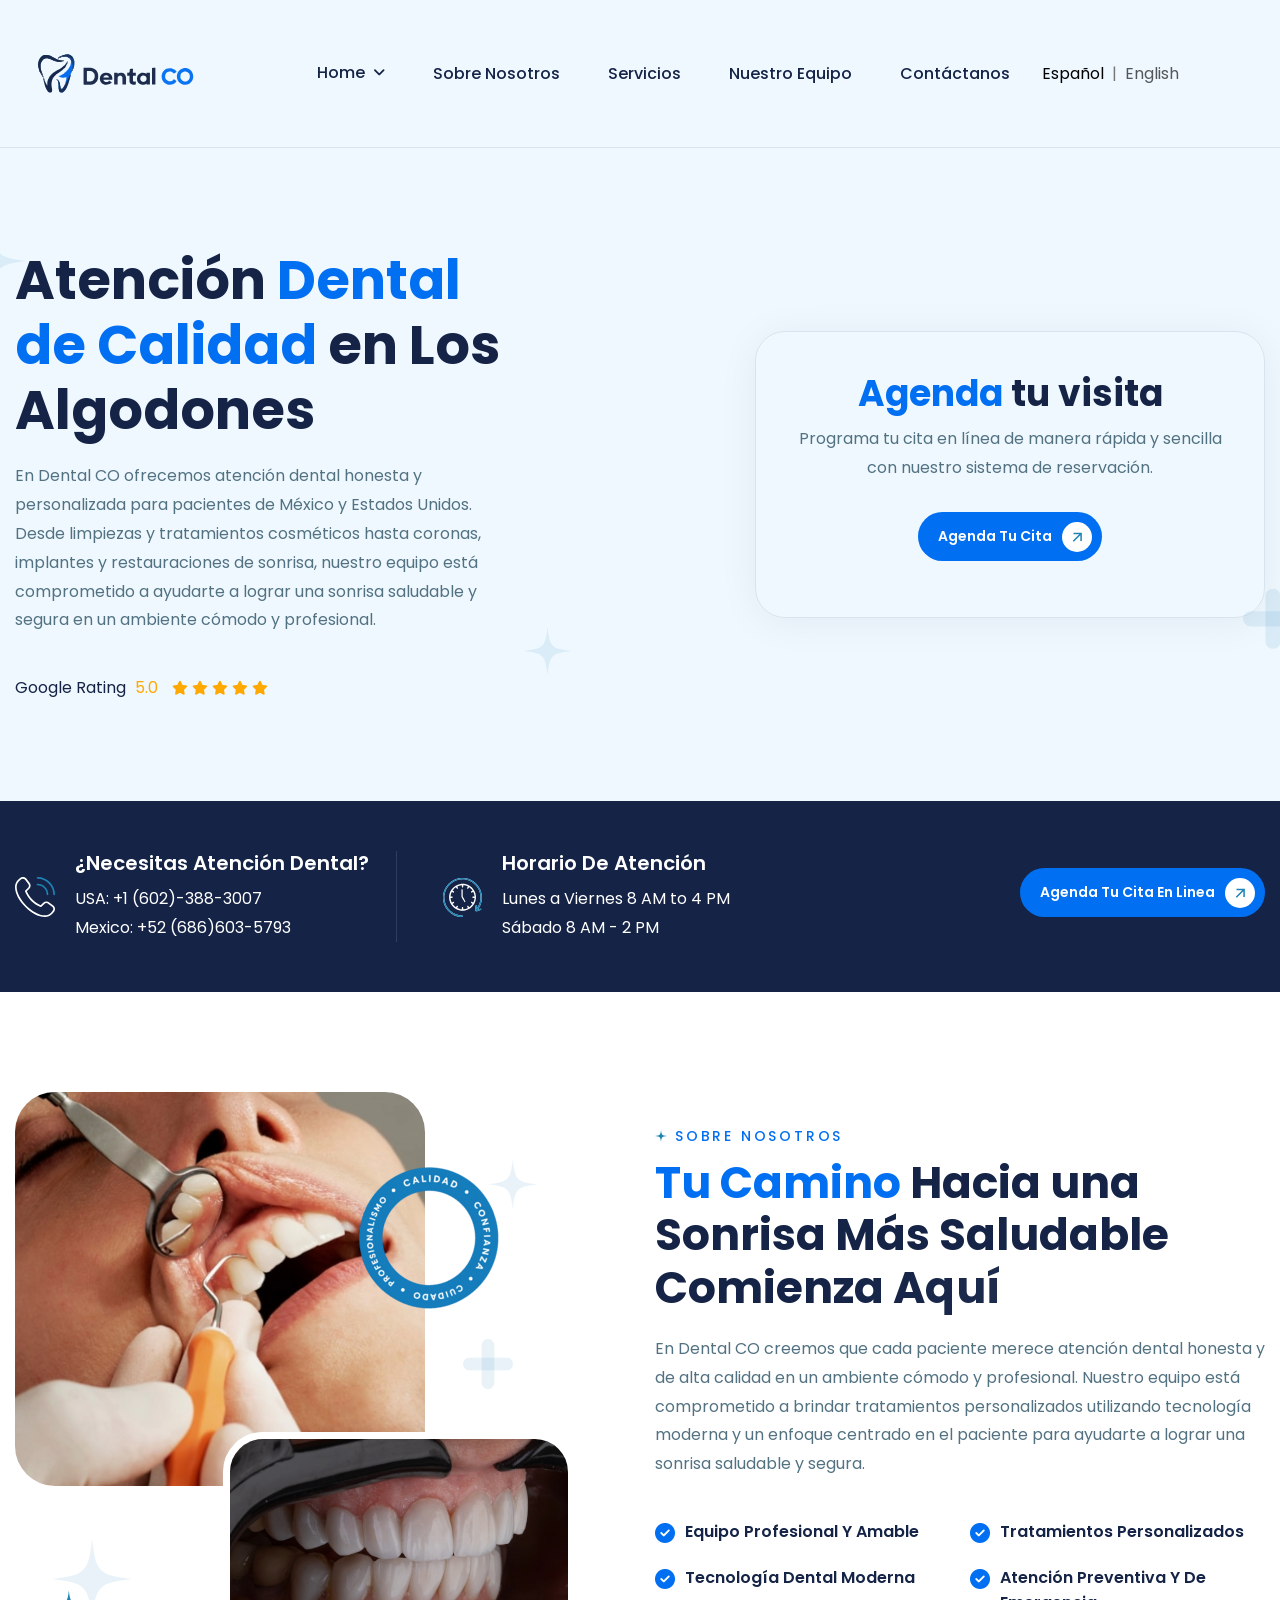
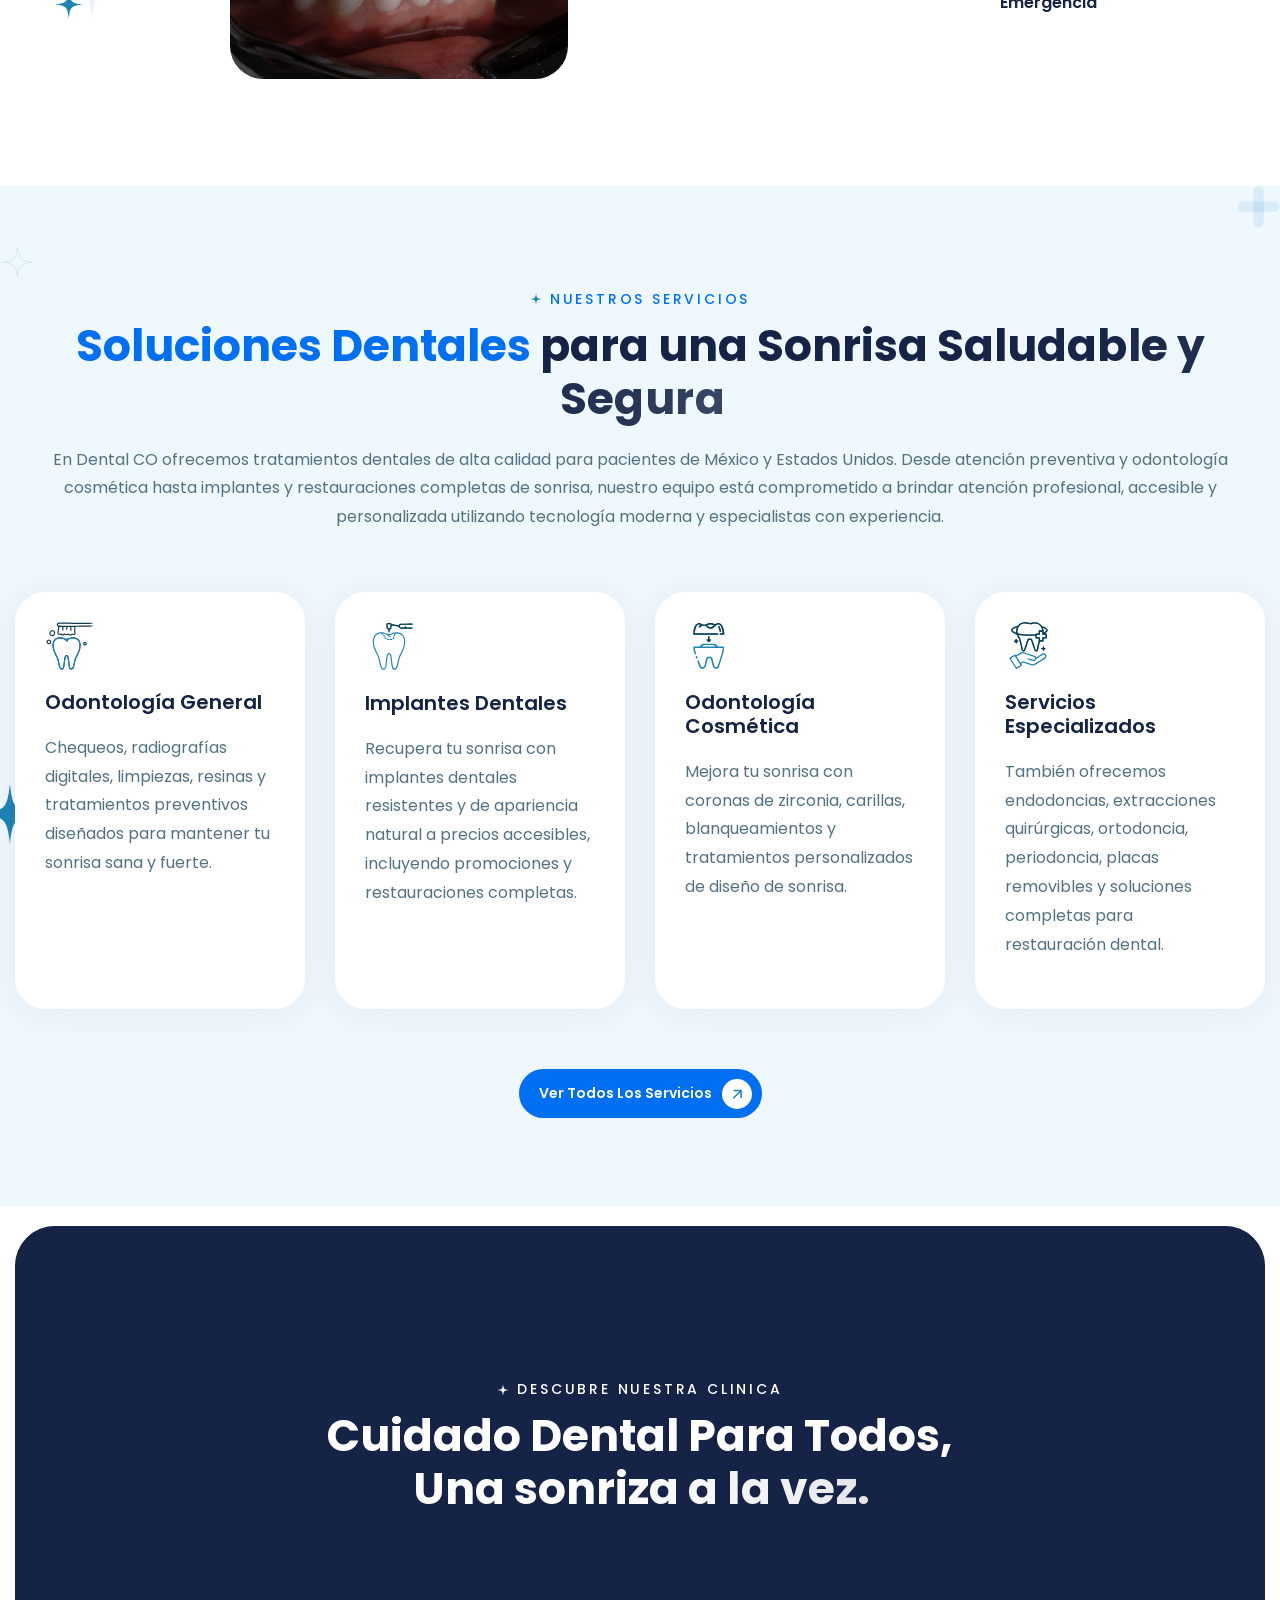
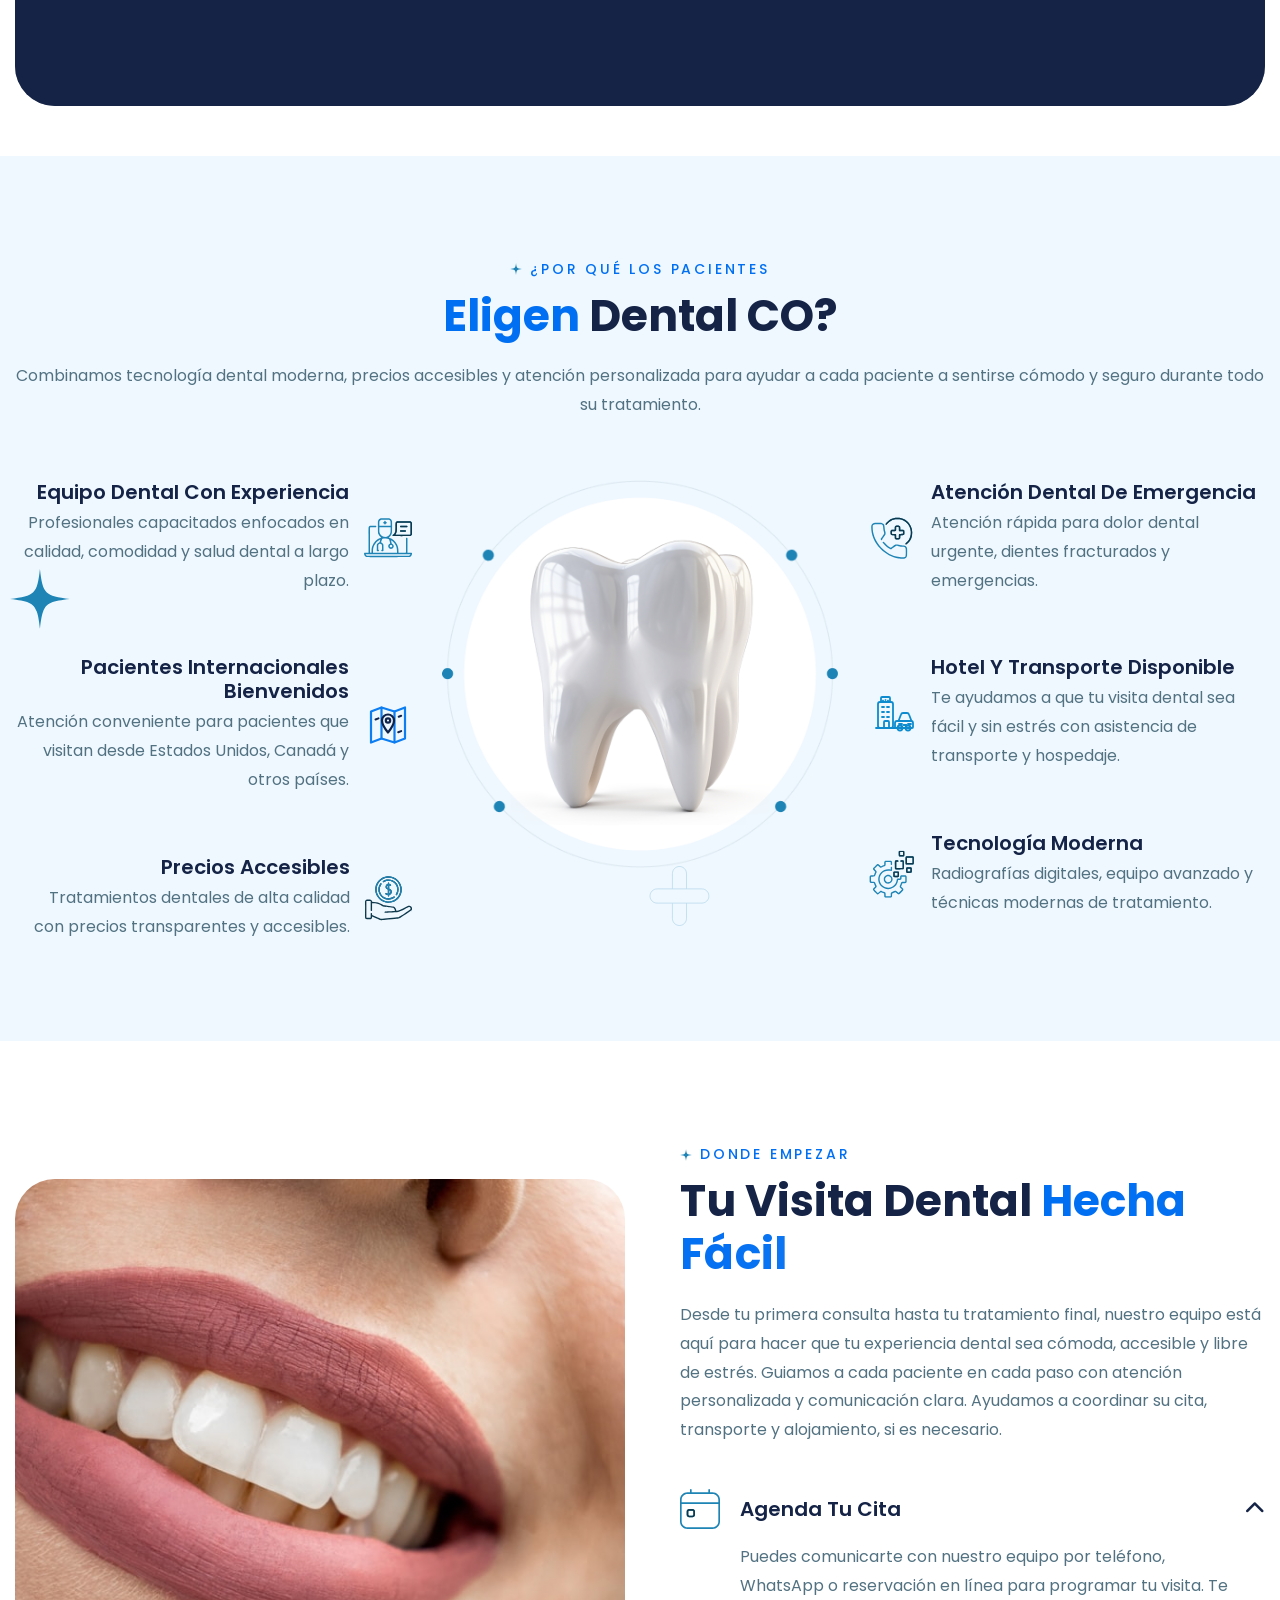
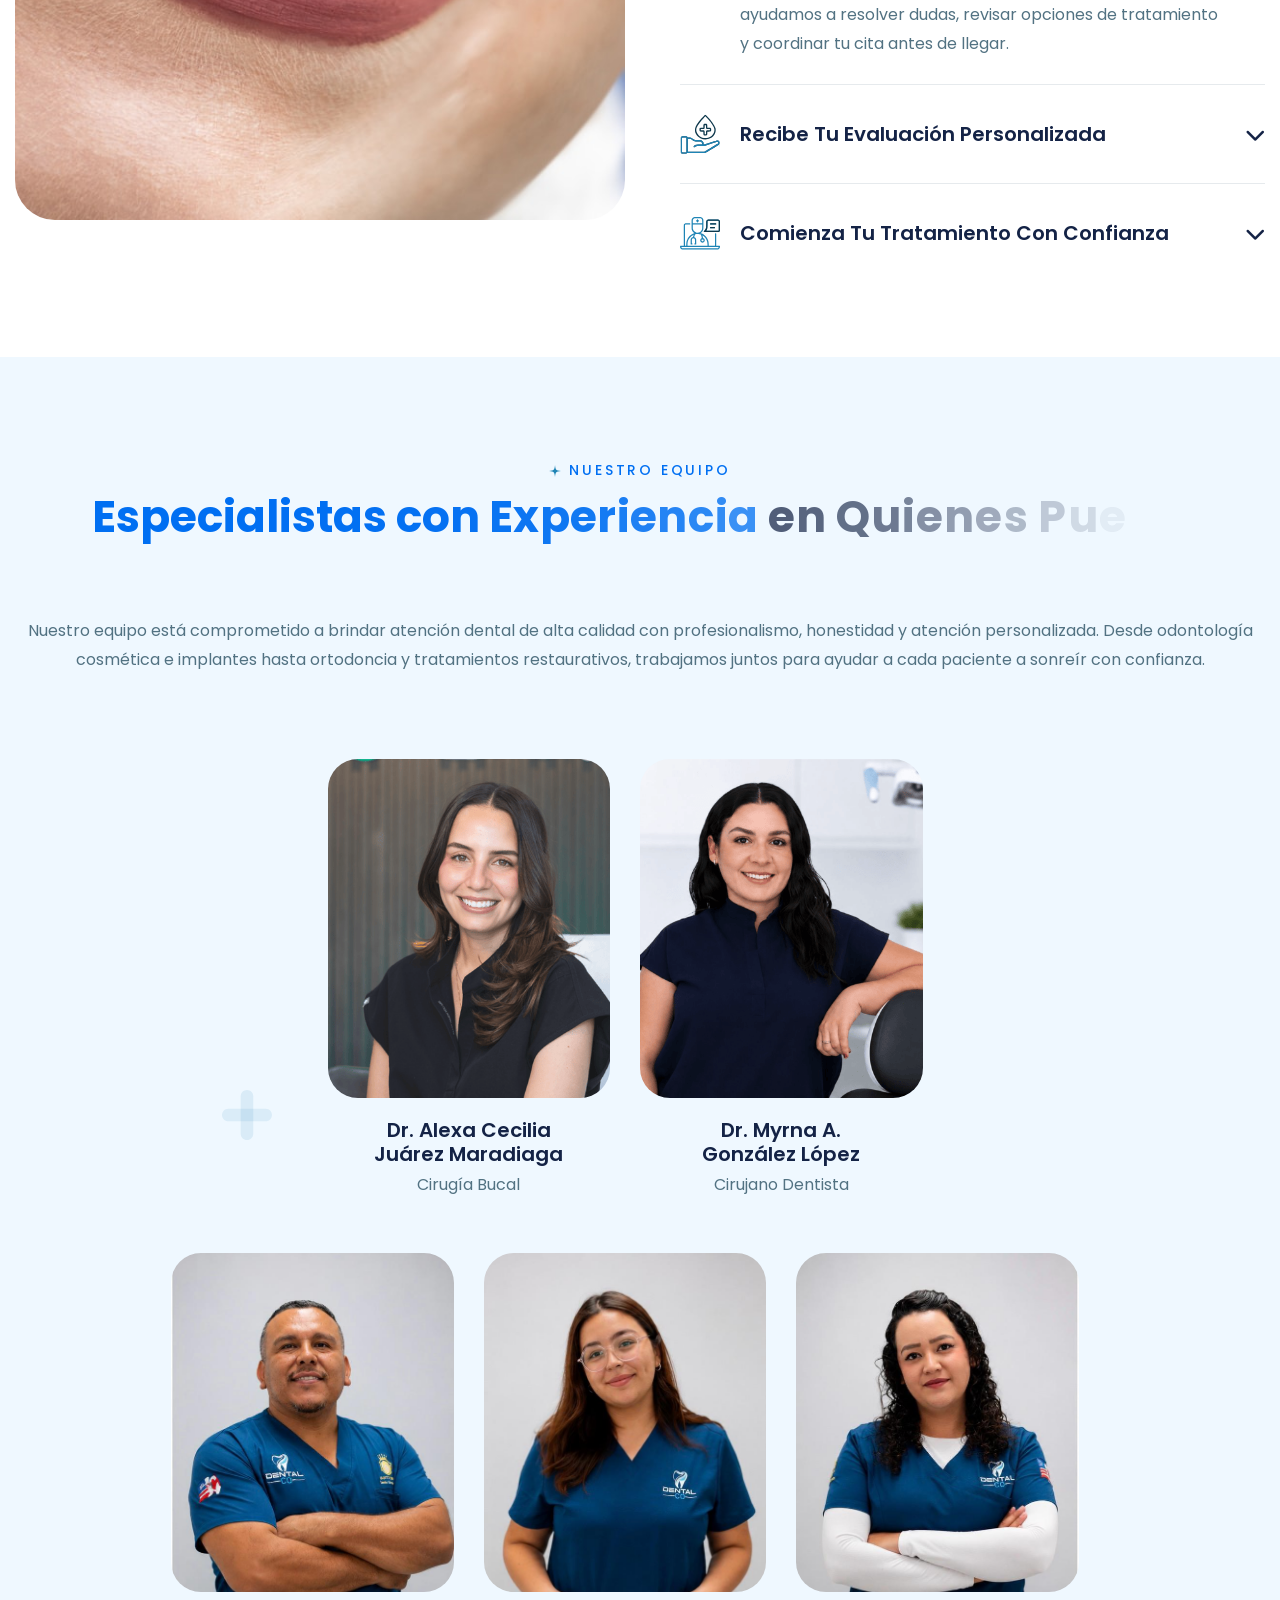
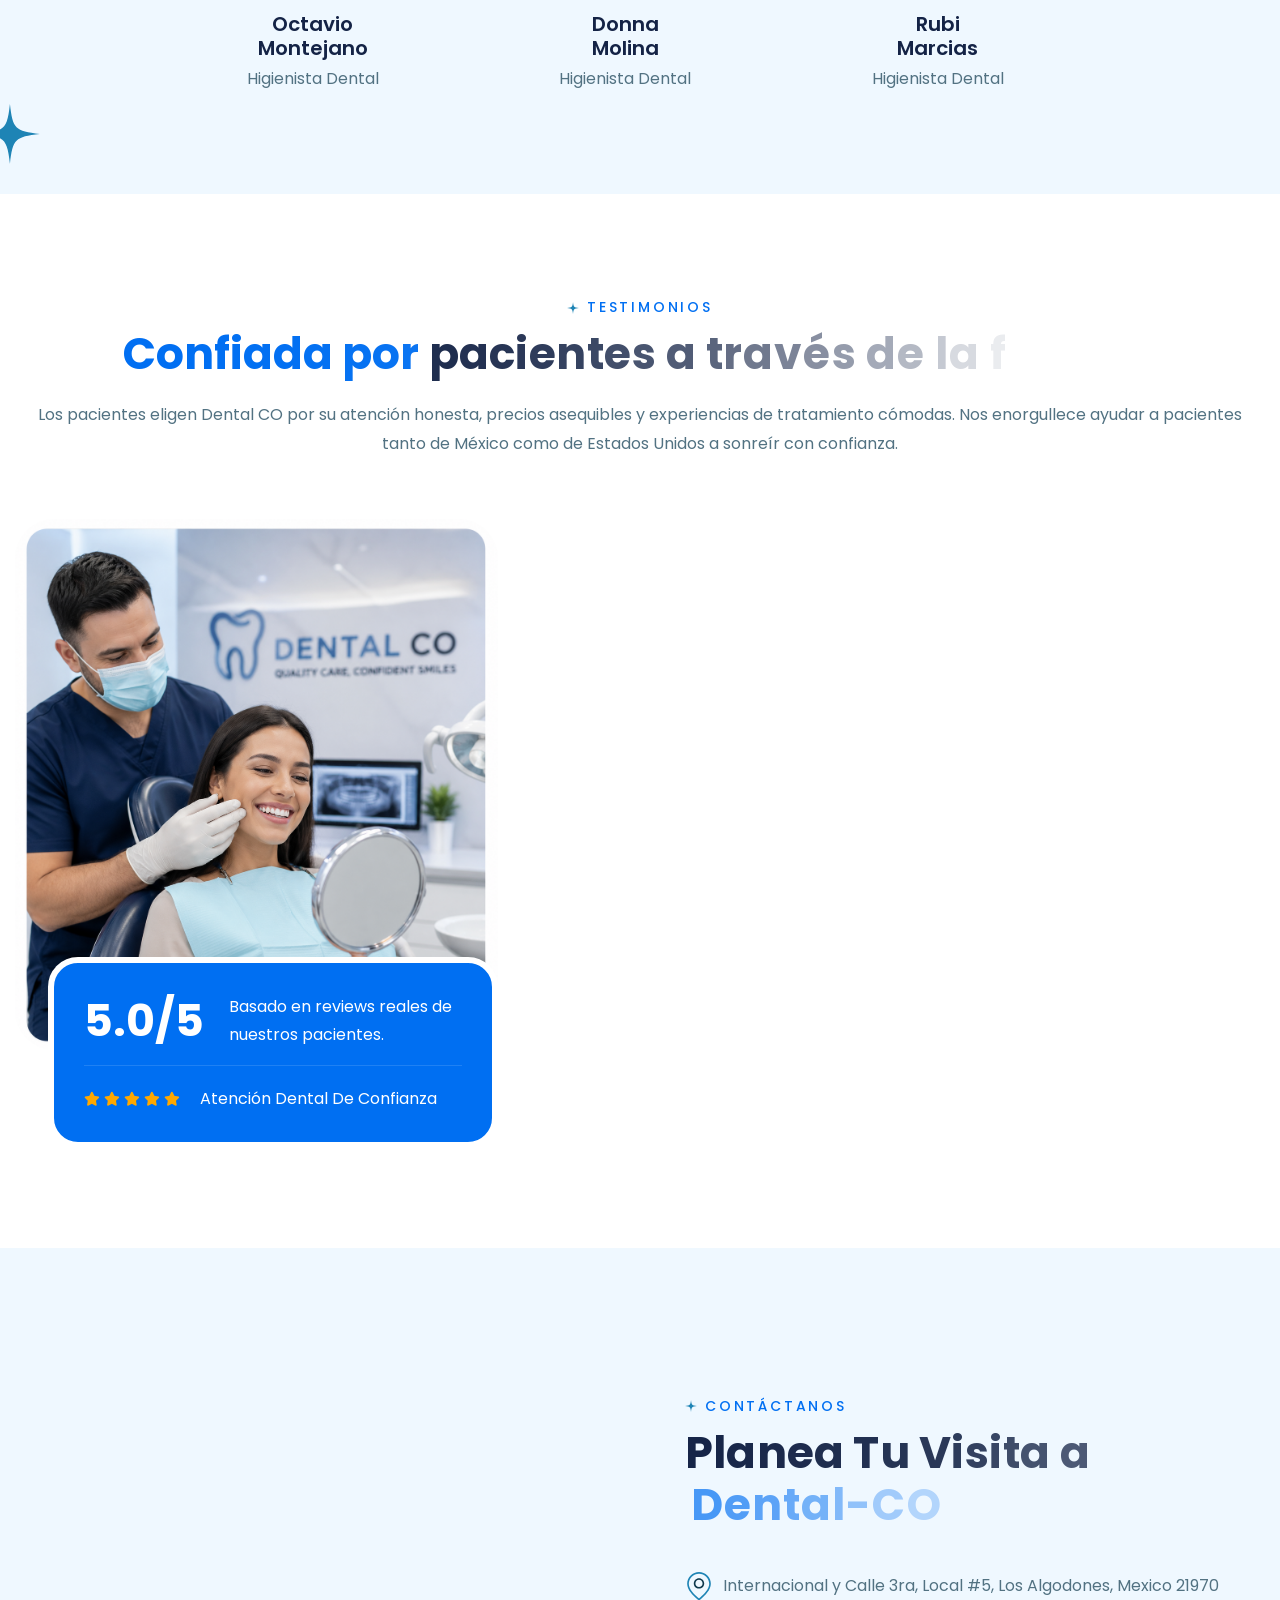
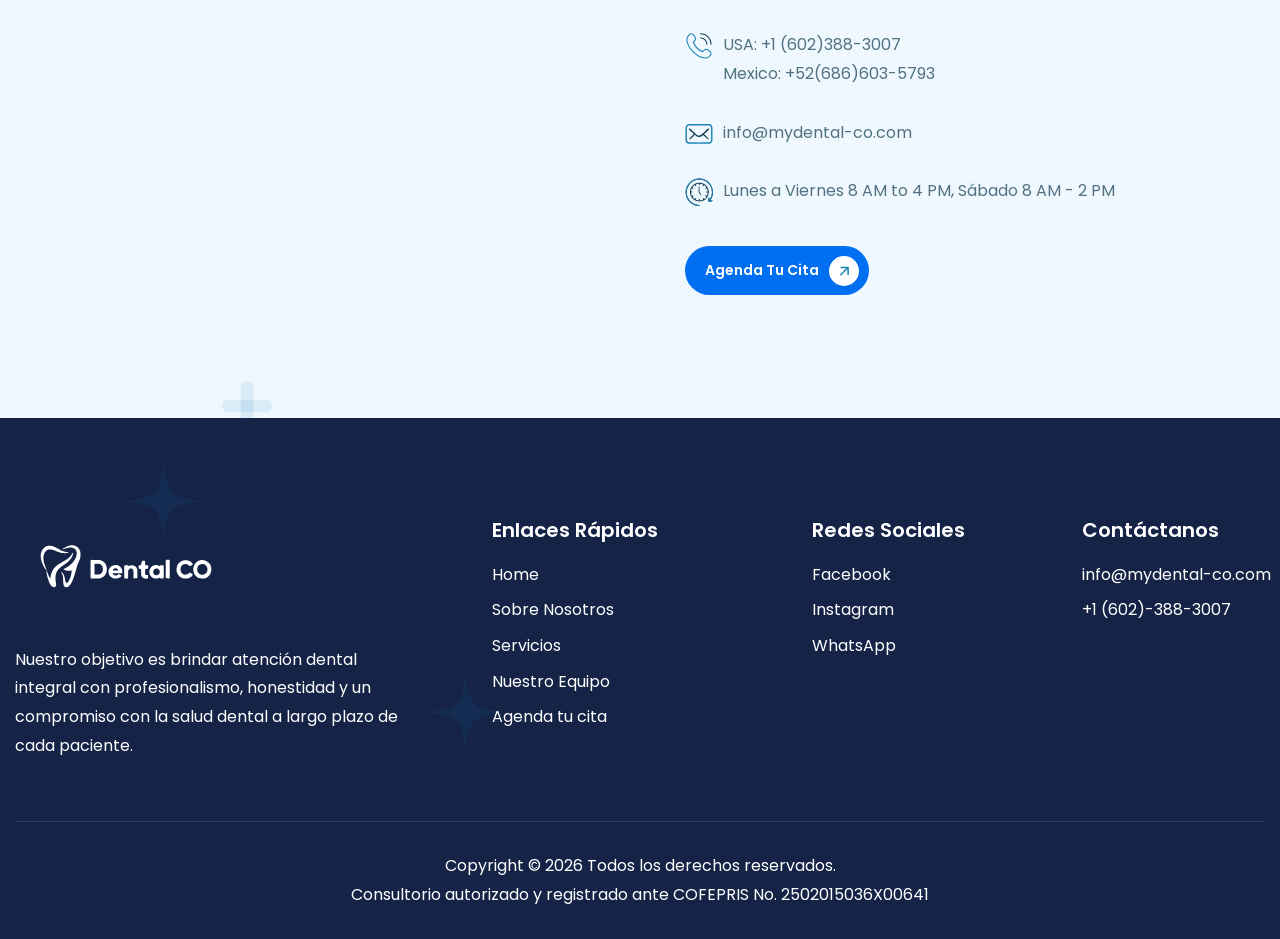
==== es/index.html @ 5fe4c1cc "update index.html update" ====
<!doctype html>
<html lang="es">
  <head>
    <!-- Meta -->
    <meta charset="utf-8" />
    <meta http-equiv="X-UA-Compatible" content="IE=edge" />
    <meta name="viewport" content="width=device-width, initial-scale=1.0" />
    <meta name="description" content="Dental Office in Los Algodones, Mexico" />
    <meta name="keywords" content="dentist, dental, los algodones" />
    <meta name="author" content="Awaiken" />
    <!-- Page Title -->
    <title>Dental-CO, Los Algodones</title>
    <!-- Favicon Icon -->
    <link rel="shortcut icon" type="image/x-icon" href="/images/favicon.png" />
    <!-- Google Fonts Css-->
    <link rel="preconnect" href="https://fonts.googleapis.com" />
    <link rel="preconnect" href="https://fonts.gstatic.com" crossorigin />
    <link
      href="https://fonts.googleapis.com/css2?family=Poppins:wght@100;200;300;400;500;600;700;800&display=swap"
      rel="stylesheet"
    />
    <!-- Bootstrap Css -->
    <link href="/css/bootstrap.min.css" rel="stylesheet" media="screen" />
    <!-- SlickNav Css -->
    <link href="/css/slicknav.min.css" rel="stylesheet" />
    <!-- Swiper Css -->
    <link rel="stylesheet" href="/css/swiper-bundle.min.css" />
    <!-- Font Awesome Icon Css-->
    <link href="/css/all.css" rel="stylesheet" media="screen" />
    <!-- Animated Css -->
    <link href="/css/animate.css" rel="stylesheet" />
    <!-- Magnific Popup Core Css File -->
    <link rel="stylesheet" href="/css/magnific-popup.css" />
    <!-- Mouse Cursor Css File -->
    <link rel="stylesheet" href="/css/mousecursor.css" />
    <!-- Main Custom Css -->
    <link href="/css/custom.css" rel="stylesheet" media="screen" />
  </head>
  <body>
    <!-- Preloader Start -->
    <div class="preloader">
      <div class="loading-container">
        <div class="loading"></div>
        <div id="loading-icon"><img src="/images/loader.svg" alt="" /></div>
      </div>
    </div>
    <!-- Preloader End -->

    <!-- Header Start -->
    <header class="main-header">
      <div class="header-sticky">
        <nav class="navbar navbar-expand-lg">
          <div class="container">
            <!-- Logo Start -->
            <a class="navbar-brand" href="./">
              <img
                src="/images/newDentalCO_logo.svg"
                alt="Logo"
                width="200"
                height="auto"
              />
            </a>
            <!-- Logo End -->

            <!-- Main Menu Start -->
            <div class="collapse navbar-collapse main-menu">
              <div class="nav-menu-wrapper">
                <ul class="navbar-nav mr-auto" id="menu">
                  <li class="nav-item submenu">
                    <a class="nav-link" href="#home">Home</a>
                  </li>
                  <li class="nav-item">
                    <a class="nav-link" href="#about">Sobre Nosotros</a>
                  </li>
                  <li class="nav-item">
                    <a class="nav-link" href="#services">Servicios</a>
                  </li>
                  <li class="nav-item">
                    <a class="nav-link" href="#team">Nuestro Equipo</a>
                  </li>
                  <li class="nav-item">
                    <a class="nav-link" href="#contact">Contáctanos</a>
                  </li>
                  <a class="nav-link lang-link active" href="../es/index.html"
                    >Español</a
                  >
                  <span class="lang-separator">|</span>
                  <a class="nav-link lang-link" href="../index.html">English</a>
                </ul>
              </div>
              <!-- Let’s Start Button End -->
            </div>

            <!-- Main Menu End -->
            <div class="navbar-toggle"></div>
          </div>
        </nav>
        <div class="responsive-menu"></div>
      </div>
    </header>
    <!-- Header End -->

    <!-- Hero Section Start -->
    <div id="home" class="hero hero-book-appointment">
      <div class="container">
        <div class="row align-items-center">
          <div class="col-lg-6">
            <!-- Hero Content Start -->
            <div class="hero-content">
              <!-- Section Title Start -->
              <div class="section-title">
                <h1 class="text-anime-style-2" data-cursor="-opaque">
                  Atención <span>Dental de Calidad</span> en Los Algodones
                </h1>
                <p class="wow fadeInUp" data-wow-delay="0.25s">
                  En Dental CO ofrecemos atención dental honesta y personalizada
                  para pacientes de México y Estados Unidos. Desde limpiezas y
                  tratamientos cosméticos hasta coronas, implantes y
                  restauraciones de sonrisa, nuestro equipo está comprometido a
                  ayudarte a lograr una sonrisa saludable y segura en un
                  ambiente cómodo y profesional.
                </p>
              </div>
              <!-- Section Title End -->

              <!-- Hero Content Body Start -->
              <!-- <div class="hero-content-body wow fadeInUp" data-wow-delay="0.5s">
                            <a href="#" class="btn-default">make an appointment</a>
                        </div> -->
              <!-- Hero Content Body End -->

              <!-- Google Rating Start -->
              <div class="google-rating wow fadeInUp" data-wow-delay="0.75s">
                <ul>
                  <li>Google Rating <span>5.0</span></li>
                  <li>
                    <i class="fa-solid fa-star"></i>
                    <i class="fa-solid fa-star"></i>
                    <i class="fa-solid fa-star"></i>
                    <i class="fa-solid fa-star"></i>
                    <i class="fa-solid fa-star"></i>
                  </li>
                  <li></li>
                </ul>
              </div>
              <!-- Google Rating End -->
            </div>
            <!-- Hero Content End -->
          </div>

          <div class="col-lg-6">
            <div class="appointment-form">
              <div class="hero-appointment-form-title">
                <h2 class="text-anime-style-2">
                  <span>Agenda</span> tu visita
                </h2>
                <p class="wow fadeInUp">
                  Programa tu cita en línea de manera rápida y sencilla con
                  nuestro sistema de reservación.
                </p>
              </div>
              <!-- Form Start -->
              <form
                id="appointmentForm"
                action="#"
                method="POST"
                data-toggle="validator"
              >
                <div class="row">
                  <div class="col-md-12 form-group">
                    <a
                      href="https://app.acuityscheduling.com/schedule.php?owner=39340292"
                      target="_blank"
                      class="btn-default"
                    >
                      Agenda tu cita
                    </a>
                    <div id="msgSubmit" class="h3 hidden"></div>
                  </div>
                </div>
              </form>
              <!-- Form End -->
            </div>
          </div>
        </div>
      </div>
    </div>
    <!-- Hero Section End -->

    <!-- Call To Action Start -->
    <div class="cta-box">
      <div class="container">
        <div class="row align-items-center">
          <div class="col-lg-4 col-md-6 col-12">
            <!-- Cta Box Item Start -->
            <div class="cta-box-item wow fadeInUp">
              <div class="icon-box">
                <img src="/images/icon-cta-phone.svg" alt="" />
              </div>
              <div class="cta-box-content">
                <h3>¿Necesitas Atención Dental?</h3>
                <p>USA: +1 (602)-388-3007</p>
                <p>Mexico: +52 (686)603-5793</p>
              </div>
            </div>
          </div>
          <!-- Cta Box Item End -->

          <!-- Cta Box Item Start -->
          <div class="col-lg-4 col-md-6 col-12">
            <div class="cta-box-item wow fadeInUp" data-wow-delay="0.25s">
              <div class="icon-box">
                <img src="/images/icon-cta-time.svg" alt="" />
              </div>
              <div class="cta-box-content">
                <h3>Horario de Atención</h3>
                <p>Lunes a Viernes 8 AM to 4 PM</p>
                <p>Sábado 8 AM - 2 PM</p>
              </div>
            </div>
          </div>
          <!-- Cta Box Item End -->

          <div class="col-lg-4 col-md-12 col-12">
            <!-- Cta Box Btn Start -->
            <div class="cta-box-btn wow fadeInUp" data-wow-delay="0.5s">
              <a
                href="https://app.acuityscheduling.com/schedule.php?owner=39340292"
                target="_blank"
                class="btn-default btn-highlighted"
                >Agenda tu cita en linea</a
              >
            </div>
            <!-- Cta Box Btn End -->
          </div>
        </div>
      </div>
    </div>
    <!-- Call To Action End -->

    <!-- About Us Section Start -->
    <div id="about" class="about-us">
      <div class="container">
        <div class="row align-items-center">
          <div class="col-lg-6">
            <!-- About Image Start -->
            <div class="about-image">
              <div class="about-img-1">
                <figure class="image-anime reveal">
                  <img src="/images/new_img/2.jpg" alt="" />
                </figure>
              </div>

              <div class="about-img-2">
                <figure class="image-anime reveal">
                  <img src="/images/new_img/1.jpg" alt="" />
                </figure>
              </div>

              <!-- About Experience Circle Start -->
              <div class="about-experience">
                <figure>
                  <img src="/images/circle_spanish.png" alt="" />
                </figure>
              </div>
              <!-- About Experience Circle End -->
            </div>
            <!-- About Image End -->
          </div>

          <div class="col-lg-6">
            <!-- About Content Start -->
            <div class="about-content">
              <!-- Section Title Start -->
              <div class="section-title">
                <h3 class="wow fadeInUp">Sobre Nosotros</h3>
                <h2 class="text-anime-style-2" data-cursor="-opaque">
                  <span>Tu Camino</span> Hacia una Sonrisa Más Saludable
                  Comienza Aquí
                </h2>
                <p class="wow fadeInUp" data-wow-delay="0.25s">
                  En Dental CO creemos que cada paciente merece atención dental
                  honesta y de alta calidad en un ambiente cómodo y profesional.
                  Nuestro equipo está comprometido a brindar tratamientos
                  personalizados utilizando tecnología moderna y un enfoque
                  centrado en el paciente para ayudarte a lograr una sonrisa
                  saludable y segura.
                </p>
              </div>
              <!-- Section Title End -->

              <!-- About Us Body Start -->
              <div class="about-us-body wow fadeInUp" data-wow-delay="0.5s">
                <ul>
                  <li>Equipo Profesional y Amable</li>
                  <li>Tratamientos Personalizados</li>
                  <li>Tecnología Dental Moderna</li>
                  <li>Atención Preventiva y de Emergencia</li>
                </ul>
              </div>
              <!-- About Us Body End -->

              <!-- About Us Footer Start -->
              <!-- <div class="about-us-footer wow fadeInUp" data-wow-delay="0.75s">
                <a href="#" class="btn-default">read more about us</a>
              </div> -->
              <!-- About Us Footer End -->
            </div>
            <!-- About Content End -->
          </div>
        </div>
      </div>
    </div>
    <!-- About Us Section End -->

    <!-- Our Serviceds Section Start -->
    <div id="services" class="our-services">
      <div class="container">
        <div class="row section-row">
          <div class="col-lg-12">
            <!-- Section Title Start -->
            <div class="section-title">
              <h3 class="wow fadeInUp">Nuestros Servicios</h3>
              <h2 class="text-anime-style-2" data-cursor="-opaque">
                <span>Soluciones Dentales</span> para una Sonrisa Saludable y
                Segura
              </h2>
              <p class="wow fadeInUp" data-wow-delay="0.25s">
                En Dental CO ofrecemos tratamientos dentales de alta calidad
                para pacientes de México y Estados Unidos. Desde atención
                preventiva y odontología cosmética hasta implantes y
                restauraciones completas de sonrisa, nuestro equipo está
                comprometido a brindar atención profesional, accesible y
                personalizada utilizando tecnología moderna y especialistas con
                experiencia.
              </p>
            </div>
            <!-- Section Title End -->
          </div>
        </div>

        <div class="row">
          <div class="col-lg-3 col-md-6">
            <!-- Service Item Start -->
            <div class="service-item wow fadeInUp">
              <div class="icon-box">
                <div class="img">
                  <img src="/images/icon-services-1.svg" alt="" />
                </div>
              </div>
              <div class="service-body">
                <h3>Odontología General</h3>
                <p>
                  Chequeos, radiografías digitales, limpiezas, resinas y
                  tratamientos preventivos diseñados para mantener tu sonrisa
                  sana y fuerte.
                </p>
              </div>
            </div>
            <!-- Service Item End -->
          </div>

          <div class="col-lg-3 col-md-6">
            <!-- Service Item Start -->
            <div class="service-item wow fadeInUp" data-wow-delay="0.25s">
              <div class="icon-box">
                <div class="img">
                  <img src="/images/icon-services-2.svg" alt="" />
                </div>
              </div>
              <div class="service-body">
                <h3>Implantes Dentales</h3>
                <p>
                  Recupera tu sonrisa con implantes dentales resistentes y de
                  apariencia natural a precios accesibles, incluyendo
                  promociones y restauraciones completas.
                </p>
              </div>
            </div>
            <!-- Service Item End -->
          </div>

          <div class="col-lg-3 col-md-6">
            <!-- Service Item Start -->
            <div class="service-item wow fadeInUp" data-wow-delay="0.5s">
              <div class="icon-box">
                <div class="img">
                  <img src="/images/icon-services-3.svg" alt="" />
                </div>
              </div>
              <div class="service-body">
                <h3>Odontología Cosmética</h3>
                <p>
                  Mejora tu sonrisa con coronas de zirconia, carillas,
                  blanqueamientos y tratamientos personalizados de diseño de
                  sonrisa.
                </p>
              </div>
            </div>
            <!-- Service Item End -->
          </div>

          <div class="col-lg-3 col-md-6">
            <!-- Service Item Start -->
            <div class="service-item wow fadeInUp" data-wow-delay="0.75s">
              <div class="icon-box">
                <div class="img">
                  <img src="/images/icon-services-4.svg" alt="" />
                </div>
              </div>
              <div class="service-body">
                <h3>Servicios Especializados</h3>
                <p>
                  También ofrecemos endodoncias, extracciones quirúrgicas,
                  ortodoncia, periodoncia, placas removibles y soluciones
                  completas para restauración dental.
                </p>
              </div>
            </div>
            <!-- Service Item End -->
          </div>

          <div class="col-lg-12">
            <!-- Service Box Footer Start -->
            <!-- Service Box Footer Start -->
            <div class="services-box-footer wow fadeInUp" data-wow-delay="1s">
              <a href="#promoModal" id="openPromoModal" class="btn-default">
                Ver Todos Los Servicios
              </a>
            </div>
            <!-- Service Box Footer End -->
          </div>
        </div>
      </div>

      <!-- Intro Clinic Video Section Start -->
      <div class="intro-clinic-video">
        <div class="container-fluid">
          <div class="row">
            <div class="col-lg-12">
              <!-- Visit Clinic Start -->
              <div class="visit-clinic parallaxie">
                <!-- Visit Clinic Content Start -->
                <div class="visit-clinic-content">
                  <!-- Section Title Start -->
                  <div class="section-title">
                    <h3 class="wow fadeInUp">Descubre nuestra clinica</h3>
                    <h2 class="text-anime-style-2" data-cursor="-opaque">
                      Cuidado Dental Para Todos, <br />
                      Una sonriza a la vez.
                    </h2>
                  </div>
                  <!-- Section Title End -->

                  <!-- Visit Clinic Btn Start -->
                  <!-- <div
                    class="visit-clinic-btn wow fadeInUp"
                    data-wow-delay="0.25s"
                    data-cursor-text="Play"
                  >
                    <a href="#" class="popup-video play-btn"
                      >Reproducir video</a
                    >
                  </div> -->
                  <!-- Visit Clinic Btn End -->
                </div>
                <!-- Visit Clinic Content End -->
              </div>
              <!-- Visit Clinic End -->
            </div>
          </div>
        </div>
      </div>
      <!-- Icon Start Image Start -->
      <div class="icon-star-image">
        <img src="/images/icon-star.svg" alt="" />
      </div>
      <!-- Icon Start Image End -->
    </div>
    <!-- Our Serviceds Section End -->

    <!-- Why Choose Us Section Start -->
    <div class="why-choose-us">
      <div class="container">
        <div class="row section-row">
          <div class="col-lg-12">
            <!-- Section Title Start -->
            <div class="section-title">
              <h3 class="wow fadeInUp">¿Por qué los pacientes</h3>
              <h2 class="text-anime-style-2" data-cursor="-opaque">
                <span>Eligen</span> Dental CO?
              </h2>
              <p class="wow fadeInUp" data-wow-delay="0.25s">
                Combinamos tecnología dental moderna, precios accesibles y
                atención personalizada para ayudar a cada paciente a sentirse
                cómodo y seguro durante todo su tratamiento.
              </p>
            </div>
            <!-- Section Title End -->
          </div>
        </div>

        <div class="row">
          <div class="col-lg-4 col-md-6 order-1">
            <!-- Why Choose Box Start -->
            <div class="why-choose-box-1">
              <!-- Why Choose Item Start -->
              <div class="why-choose-item wow fadeInUp">
                <!-- Icon Box Start -->
                <div class="icon-box">
                  <img src="/images/icon-why-us-1.svg" alt="" />
                </div>
                <!-- Icon Box End -->

                <!-- Why Choose Content Start -->
                <div class="why-choose-content">
                  <h3>Equipo Dental con Experiencia</h3>
                  <p>
                    Profesionales capacitados enfocados en calidad, comodidad y
                    salud dental a largo plazo.
                  </p>
                </div>
                <!-- Why Choose Content End -->
              </div>
              <!-- Why Choose Item End -->

              <!-- Why Choose Item Start -->
              <div class="why-choose-item wow fadeInUp" data-wow-delay="0.25s">
                <!-- Icon Box Start -->
                <div class="icon-box">
                  <img src="/images/icon-international-map.svg" alt="" />
                </div>
                <!-- Icon Box End -->

                <!-- Why Choose Content Start -->
                <div class="why-choose-content">
                  <h3>Pacientes Internacionales Bienvenidos</h3>
                  <p>
                    Atención conveniente para pacientes que visitan desde
                    Estados Unidos, Canadá y otros países.
                  </p>
                </div>
                <!-- Why Choose Content End -->
              </div>
              <!-- Why Choose Item End -->

              <!-- Why Choose Item Start -->
              <div class="why-choose-item wow fadeInUp" data-wow-delay="0.5s">
                <!-- Icon Box Start -->
                <div class="icon-box">
                  <img src="/images/icon-why-us-3.svg" alt="" />
                </div>
                <!-- Icon Box End -->

                <!-- Why Choose Content Start -->
                <div class="why-choose-content">
                  <h3>Precios Accesibles</h3>
                  <p>
                    Tratamientos dentales de alta calidad con precios
                    transparentes y accesibles.
                  </p>
                </div>
                <!-- Why Choose Content End -->
              </div>
              <!-- Why Choose Item End -->
            </div>
            <!-- Why Choose Box Start -->
          </div>

          <div class="col-lg-4 order-lg-1 order-md-2 order-1">
            <!-- Why Choose Image Start -->
            <div class="why-choose-image wow fadeInUp">
              <figure>
                <img src="/images/why-choose-us-img.png" alt="" />
              </figure>
            </div>
            <!-- Why Choose Image End -->
          </div>

          <div class="col-lg-4 col-md-6 order-lg-2 order-md-1 order-2">
            <!-- Why Choose Box Start -->
            <div class="why-choose-box-2">
              <!-- Why Choose Item Start -->
              <div class="why-choose-item wow fadeInUp">
                <!-- Icon Box Start -->
                <div class="icon-box">
                  <img src="/images/icon-why-us-4.svg" alt="" />
                </div>
                <!-- Icon Box End -->

                <!-- Why Choose Content Start -->
                <div class="why-choose-content">
                  <h3>Atención Dental de Emergencia</h3>
                  <p>
                    Atención rápida para dolor dental urgente, dientes
                    fracturados y emergencias.
                  </p>
                </div>
                <!-- Why Choose Content End -->
              </div>
              <!-- Why Choose Item End -->

              <!-- Why Choose Item Start -->
              <div class="why-choose-item wow fadeInUp" data-wow-delay="0.25s">
                <!-- Icon Box Start -->
                <div class="icon-box">
                  <img
                    src="/images/icon-hotel-transportation-48-fixed.svg"
                    alt=""
                  />
                </div>
                <!-- Icon Box End -->

                <!-- Why Choose Content Start -->
                <div class="why-choose-content">
                  <h3>Hotel y Transporte Disponible</h3>
                  <p>
                    Te ayudamos a que tu visita dental sea fácil y sin estrés
                    con asistencia de transporte y hospedaje.
                  </p>
                </div>
                <!-- Why Choose Content End -->
              </div>
              <!-- Why Choose Item End -->

              <!-- Why Choose Item Start -->
              <div class="why-choose-item wow fadeInUp" data-wow-delay="0.5s">
                <!-- Icon Box Start -->
                <div class="icon-box">
                  <img src="/images/icon-why-us-6.svg" alt="" />
                </div>
                <!-- Icon Box End -->

                <!-- Why Choose Content Start -->
                <div class="why-choose-content">
                  <h3>Tecnología Moderna</h3>
                  <p>
                    Radiografías digitales, equipo avanzado y técnicas modernas
                    de tratamiento.
                  </p>
                </div>
                <!-- Why Choose Content End -->
              </div>
              <!-- Why Choose Item End -->
            </div>
            <!-- Why Choose Box Start -->
          </div>
        </div>
      </div>
      <!-- Icon Start Image Start -->
      <div class="icon-star-image">
        <img src="/images/icon-star.svg" alt="" />
      </div>
      <!-- Icon Start Image End -->
    </div>
    <!-- Why Choose Us Section End -->

    <!-- How It Work Start -->
    <div class="how-it-work">
      <div class="container">
        <div class="row align-items-center">
          <div class="col-lg-6">
            <!-- How It Work Image Start -->
            <div class="how-it-work-img">
              <figure class="reveal image-anime">
                <img src="/images/new_img/3.jpg" alt="" />
              </figure>
            </div>
            <!-- How It Work Image End -->
          </div>

          <div class="col-lg-6">
            <div class="how-it-work-content">
              <!-- Section Title Start -->
              <div class="section-title">
                <h3 class="wow fadeInUp">Donde Empezar</h3>
                <h2 class="text-anime-style-2" data-cursor="-opaque">
                  Tu Visita Dental<span> Hecha Fácil</span>
                </h2>
                <p class="wow fadeInUp" data-wow-delay="0.25s">
                  Desde tu primera consulta hasta tu tratamiento final, nuestro
                  equipo está aquí para hacer que tu experiencia dental sea
                  cómoda, accesible y libre de estrés. Guiamos a cada paciente
                  en cada paso con atención personalizada y comunicación clara.
                  Ayudamos a coordinar su cita, transporte y alojamiento, si es
                  necesario.
                </p>
              </div>
              <!-- Section Title End -->

              <!-- How Work Accordion Start -->

              <!-- FAQ Accordion Start -->
              <div class="faq-accordion how-work-accordion" id="accordion">
                <!-- FAQ Item Start -->
                <div class="accordion-item wow fadeInUp">
                  <div class="icon-box">
                    <img src="/images/icon-how-it-work-1.svg" alt="" />
                  </div>
                  <h2 class="accordion-header" id="heading1">
                    <button
                      class="accordion-button"
                      type="button"
                      data-bs-toggle="collapse"
                      data-bs-target="#collapse1"
                      aria-expanded="true"
                      aria-controls="collapse1"
                    >
                      Agenda Tu Cita
                    </button>
                  </h2>
                  <div
                    id="collapse1"
                    class="accordion-collapse collapse show"
                    aria-labelledby="heading1"
                    data-bs-parent="#accordion"
                  >
                    <div class="accordion-body">
                      <p>
                        Puedes comunicarte con nuestro equipo por teléfono,
                        WhatsApp o reservación en línea para programar tu
                        visita. Te ayudamos a resolver dudas, revisar opciones
                        de tratamiento y coordinar tu cita antes de llegar.
                      </p>
                    </div>
                  </div>
                </div>
                <!-- FAQ Item End -->

                <!-- FAQ Item Start -->
                <div class="accordion-item wow fadeInUp" data-wow-delay="0.25s">
                  <div class="icon-box">
                    <img src="/images/icon-how-it-work-2.svg" alt="" />
                  </div>
                  <h2 class="accordion-header" id="heading2">
                    <button
                      class="accordion-button collapsed"
                      type="button"
                      data-bs-toggle="collapse"
                      data-bs-target="#collapse2"
                      aria-expanded="false"
                      aria-controls="collapse2"
                    >
                      Recibe Tu Evaluación Personalizada
                    </button>
                  </h2>
                  <div
                    id="collapse2"
                    class="accordion-collapse collapse"
                    aria-labelledby="heading2"
                    data-bs-parent="#accordion"
                  >
                    <div class="accordion-body">
                      <p>
                        Durante tu visita, nuestros especialistas realizan una
                        evaluación completa utilizando radiografías digitales y
                        tecnología moderna para crear un plan de tratamiento
                        personalizado según tus necesidades.
                      </p>
                    </div>
                  </div>
                </div>
                <!-- FAQ Item End -->

                <!-- FAQ Item Start -->
                <div class="accordion-item wow fadeInUp" data-wow-delay="0.5s">
                  <div class="icon-box">
                    <img src="/images/icon-how-it-work-3.svg" alt="" />
                  </div>
                  <h2 class="accordion-header" id="heading3">
                    <button
                      class="accordion-button collapsed"
                      type="button"
                      data-bs-toggle="collapse"
                      data-bs-target="#collapse3"
                      aria-expanded="false"
                      aria-controls="collapse3"
                    >
                      Comienza Tu Tratamiento con Confianza
                    </button>
                  </h2>
                  <div
                    id="collapse3"
                    class="accordion-collapse collapse"
                    aria-labelledby="heading3"
                    data-bs-parent="#accordion"
                  >
                    <div class="accordion-body">
                      <p>
                        Nuestro equipo dental se enfoca en brindar atención de
                        alta calidad, comodidad para el paciente y precios
                        transparentes para ayudarte a lograr una sonrisa
                        saludable y segura.
                      </p>
                    </div>
                  </div>
                </div>
                <!-- FAQ Item End -->
              </div>
              <!-- FAQ Accordion End -->
              <!-- How Work Accordion End -->
            </div>
          </div>
        </div>
      </div>
    </div>
    <!-- How It Work End -->

    <!-- Our Team Start -->
    <div id="team" class="our-team">
      <div class="container">
        <div class="row section-row">
          <div class="col-lg-12">
            <!-- Section Title Start -->
            <div class="section-title">
              <h3 class="wow fadeInUp">Nuestro Equipo</h3>
              <h2 class="text-anime-style-2" data-cursor="-opaque">
                <span>Especialistas con Experiencia </span>en Quienes Puedes
                Confiar
              </h2>
              <p class="wow fadeInUp" data-wow-delay="0.25s">
                Nuestro equipo está comprometido a brindar atención dental de
                alta calidad con profesionalismo, honestidad y atención
                personalizada. Desde odontología cosmética e implantes hasta
                ortodoncia y tratamientos restaurativos, trabajamos juntos para
                ayudar a cada paciente a sonreír con confianza.
              </p>
            </div>
            <!-- Section Title End -->
          </div>
        </div>

        <div class="row">
          <div class="row justify-content-center mt-4">
            <div class="col-lg-3 col-md-6">
              <!-- Team Member Item Start -->
              <div class="team-member-item wow fadeInUp">
                <!-- Team Image Start -->
                <div class="team-image">
                  <figure class="image-anime">
                    <img src="/images/new_img/Alexa_Juarez.png" alt="" />
                  </figure>
                </div>
                <!-- Team Image End -->

                <!-- Team Content Start -->
                <div class="team-content">
                  <h3>Dr. Alexa Cecilia <br />Juárez Maradiaga</h3>
                  <p>Cirugía Bucal</p>
                </div>
                <!-- Team Content End -->
              </div>
              <!-- Team Member Item End -->
            </div>

            <div class="col-lg-3 col-md-6">
              <!-- Team Member Item Start -->
              <div class="team-member-item wow fadeInUp" data-wow-delay="0.25s">
                <!-- Team Image Start -->
                <div class="team-image">
                  <figure class="image-anime">
                    <img src="/images/new_img/Myrna_gonzalez.png" alt="" />
                  </figure>
                </div>
                <!-- Team Image End -->

                <!-- Team Content Start -->
                <div class="team-content">
                  <h3>
                    Dr. Myrna A. <br />
                    González López
                  </h3>
                  <p>Cirujano Dentista</p>
                </div>
                <!-- Team Content End -->
              </div>
              <!-- Team Member Item End -->
            </div>
          </div>
          <div class="row justify-content-center mt-4">
            <div class="col-lg-3 col-md-6">
              <!-- Team Member Item Start -->
              <div class="team-member-item wow fadeInUp" data-wow-delay="0.5s">
                <!-- Team Image Start -->
                <div class="team-image">
                  <figure class="image-anime">
                    <img
                      src="/images/new_img/Octavio_montejano.jpeg"
                      alt="Octavio-Montejano"
                    />
                  </figure>
                </div>
                <!-- Team Image End -->

                <!-- Team Content Start -->
                <div class="team-content">
                  <h3>
                    Octavio<br />
                    Montejano
                  </h3>
                  <p>Higienista Dental</p>
                </div>
                <!-- Team Content End -->
              </div>
              <!-- Team Member Item End -->
            </div>

            <div class="col-lg-3 col-md-6">
              <!-- Team Member Item Start -->
              <div class="team-member-item wow fadeInUp" data-wow-delay="0.75s">
                <!-- Team Image Start -->
                <div class="team-image">
                  <figure class="image-anime">
                    <img
                      src="/images/new_img/Danna_Molina.jpeg"
                      alt="Donna Molina"
                    />
                  </figure>
                </div>
                <!-- Team Image End -->

                <!-- Team Content Start -->
                <div class="team-content">
                  <h3>
                    Donna<br />
                    Molina
                  </h3>
                  <p>Higienista Dental</p>
                </div>
                <!-- Team Content End -->
              </div>
              <!-- Team Member Item End -->
            </div>
            <div class="col-lg-3 col-md-6">
              <!-- Team Member Item Start -->
              <div class="team-member-item wow fadeInUp" data-wow-delay="0.75s">
                <!-- Team Image Start -->
                <div class="team-image">
                  <figure class="image-anime">
                    <img
                      src="/images/new_img/Rubi_Macias.jpeg"
                      alt="Rubi Macias"
                    />
                  </figure>
                </div>
                <!-- Team Image End -->

                <!-- Team Content Start -->
                <div class="team-content">
                  <h3>
                    Rubi<br />
                    Marcias
                  </h3>
                  <p>Higienista Dental</p>
                </div>
                <!-- Team Content End -->
              </div>
              <!-- Team Member Item End -->
            </div>
          </div>
        </div>
      </div>
      <!-- Icon Start Image Start -->
      <div class="icon-star-image">
        <img src="/images/icon-star.svg" alt="" />
      </div>
      <!-- Icon Start Image End -->
    </div>
    <!-- Our Team End -->
    <!-- Our Testimonial Beginning -->
    <!-- Our Testimonial Start -->
    <div class="our-testimonials">
      <div class="container">
        <div class="row section-row">
          <div class="col-lg-12">
            <!-- Section Title Start -->
            <div class="section-title">
              <h3 class="wow fadeInUp">TESTIMONIOS</h3>

              <h2 class="text-anime-style-2" data-cursor="-opaque">
                <span>Confiada por</span> pacientes a través de la frontera
              </h2>

              <p class="wow fadeInUp" data-wow-delay="0.25s">
                Los pacientes eligen Dental CO por su atención honesta, precios
                asequibles y experiencias de tratamiento cómodas. Nos
                enorgullece ayudar a pacientes tanto de México como de Estados
                Unidos a sonreír con confianza.
              </p>
            </div>
            <!-- Section Title End -->
          </div>
        </div>

        <div class="row align-items-center">
          <!-- Left Side -->
          <div class="col-lg-5">
            <!-- Testimonial Image Start -->
            <div class="testimonial-image">
              <div class="testimonial-img">
                <figure class="reveal image-anime">
                  <img src="/images/reviews.png" alt="Dental CO Patients" />
                </figure>
              </div>

              <!-- Rating Box Start -->
              <div class="testimonial-rating-box">
                <!-- Counter Item Start -->
                <div class="rating-counter-item">
                  <div class="rating-counter-number">
                    <h3>5.0/5</h3>
                  </div>

                  <div class="rating-counter-content">
                    <p>Basado en reviews reales de nuestros pacientes.</p>
                  </div>
                </div>
                <!-- Counter Item End -->

                <!-- Service Rating Start -->
                <div class="service-rating">
                  <ul>
                    <li>
                      <i class="fa-solid fa-star"></i>
                      <i class="fa-solid fa-star"></i>
                      <i class="fa-solid fa-star"></i>
                      <i class="fa-solid fa-star"></i>
                      <i class="fa-solid fa-star"></i>
                    </li>

                    <li>Atención Dental de Confianza</li>
                  </ul>
                </div>
                <!-- Service Rating End -->
              </div>
              <!-- Rating Box End -->
            </div>
            <!-- Testimonial Image End -->
          </div>

          <!-- Right Side -->
          <div class="col-lg-7">
            <!-- Google Reviews Widget Start -->
            <div class="testimonial-slider wow fadeInUp" data-wow-delay="0.5s">
              <div class="google-review-widget">
                <!-- Elfsight Google Reviews -->
                <script
                  src="https://elfsightcdn.com/platform.js"
                  async
                ></script>

                <div
                  class="elfsight-app-14fbd0b5-9974-46a5-a47b-db8f62719355"
                  data-elfsight-app-lazy
                ></div>
              </div>
            </div>
            <!-- Google Reviews Widget End -->
          </div>
        </div>
      </div>
    </div>
    <!-- Our Testiminial End -->
    <!-- Footer Contact Us Start -->
    <div id="contact" class="our-team">
      <div class="container">
        <div class="row align-items-center">
          <div class="col-lg-6">
            <!-- Google Map Start -->
            <div class="contact-google-map">
              <!-- Google Map Iframe Start -->
              <div class="google-map-iframe">
                <iframe
                  src="https://www.google.com/maps/embed?pb=!1m14!1m8!1m3!1d3356.7997380185475!2d-114.7326155!3d32.7179488!3m2!1i1024!2i768!4f13.1!3m3!1m2!1s0x80d6f941b56c2b13%3A0x1dca7bcc322395fc!2sDental%20CO!5e0!3m2!1sen!2sus!4v1779558407787!5m2!1sen!2sus"
                  width="600"
                  height="450"
                  style="border: 0"
                  allowfullscreen=""
                  loading="lazy"
                  referrerpolicy="no-referrer-when-downgrade"
                ></iframe>
              </div>
              <!-- Google Map Iframe End -->
            </div>
            <!-- Google Map End -->
          </div>

          <div class="col-lg-6">
            <!-- Footer Contact Content Start -->
            <div class="contact-now-content">
              <!-- Section Title Start -->
              <div class="section-title">
                <h3 class="wow fadeInUp">CONTÁCTANOS</h3>
                <h2 class="text-anime-style-2" data-cursor="-opaque">
                  Planea Tu Visita a<span> Dental-CO</span>
                </h2>
              </div>
              <!-- Section Title End -->

              <!-- Contact Info Start -->
              <div class="contact-now-info">
                <!-- Contact Info Item Start -->
                <div
                  class="contact-info-list wow fadeInUp"
                  data-wow-delay="0.2s"
                >
                  <!-- Icon Box Start -->
                  <div class="icon-box">
                    <img src="/images/icon-location.svg" alt="" />
                  </div>
                  <!-- Icon Box End -->

                  <!-- Contact Info Content Start -->
                  <div class="contact-info-content">
                    <p>
                      Internacional y Calle 3ra, Local #5, Los Algodones, Mexico
                      21970
                    </p>
                  </div>
                  <!-- Contact Info Content End -->
                </div>
                <!-- Contact Info Item End -->

                <!-- Contact Info Item Start -->
                <div
                  class="contact-info-list wow fadeInUp"
                  data-wow-delay="0.4s"
                >
                  <!-- Icon Box Start -->
                  <div class="icon-box">
                    <img src="/images/icon-phone.svg" alt="" />
                  </div>
                  <!-- Icon Box End -->

                  <!-- Contact Info Content Start -->
                  <div class="contact-info-content">
                    <p>USA: +1 (602)388-3007</p>
                    <p>Mexico: +52(686)603-5793</p>
                  </div>
                  <!-- Contact Info Content End -->
                </div>
                <!-- Contact Info Item End -->

                <!-- Contact Info Item Start -->
                <div
                  class="contact-info-list wow fadeInUp"
                  data-wow-delay="0.6s"
                >
                  <!-- Icon Box Start -->
                  <div class="icon-box">
                    <img src="/images/icon-mail.svg" alt="" />
                  </div>
                  <!-- Icon Box End -->

                  <!-- Contact Info Content Start -->
                  <div class="contact-info-content">
                    <p>info@mydental-co.com</p>
                  </div>
                  <!-- Contact Info Content End -->
                </div>
                <!-- Contact Info Item End -->

                <!-- Contact Info Item Start -->
                <div
                  class="contact-info-list wow fadeInUp"
                  data-wow-delay="0.8s"
                >
                  <!-- Icon Box Start -->
                  <div class="icon-box">
                    <img src="/images/icon-clock.svg" alt="" />
                  </div>
                  <!-- Icon Box End -->

                  <!-- Contact Info Content Start -->
                  <div class="contact-info-content">
                    <p>Lunes a Viernes 8 AM to 4 PM, Sábado 8 AM - 2 PM</p>
                  </div>
                  <!-- Contact Info Content End -->
                </div>
                <!-- Contact Info Item End -->
              </div>

              <!-- Footer Appointment Button Start  -->
              <div
                class="contact-appointment-btn wow fadeInUp"
                data-wow-delay="1s"
              >
                <a
                  href="https://app.acuityscheduling.com/schedule.php?owner=39340292"
                  target="_blank"
                  class="btn-default"
                  >Agenda tu cita</a
                >
              </div>
              <!-- Footer Appointment Button End  -->
            </div>
            <!-- Footer Contact Content End -->
          </div>
        </div>
      </div>
    </div>
    <!-- Footer Contact Us End -->

    <!-- Footer Start -->
    <footer class="main-footer">
      <div class="container">
        <div class="row">
          <div class="col-lg-4">
            <!-- About Footer Start -->
            <div class="about-footer">
              <!-- Footer Logo Start -->
              <div class="footer-logo">
                <img src="/images/black_logo_new.svg" alt="" />
              </div>
              <!-- Footer Logo End -->

              <!-- About Footer Content Start -->
              <div class="about-footer-content">
                <p>
                  Nuestro objetivo es brindar atención dental integral con
                  profesionalismo, honestidad y un compromiso con la salud
                  dental a largo plazo de cada paciente.
                </p>
              </div>
              <!-- About Footer Content End -->
            </div>
            <!-- About Footer End -->
          </div>
          <div class="col-lg-3 col-md-4">
            <!-- Footer Quick Links Start -->
            <div class="footer-links footer-quick-links">
              <h3>Enlaces rápidos</h3>
              <ul>
                <li><a href="#home">Home</a></li>
                <li><a href="#about">Sobre Nosotros</a></li>
                <li><a href="#services">Servicios</a></li>
                <li><a href="#team">Nuestro Equipo</a></li>
                <li>
                  <a
                    href="https://app.acuityscheduling.com/schedule.php?owner=39340292"
                    >Agenda tu cita</a
                  >
                </li>
              </ul>
            </div>
            <!-- Footer Quick Links End -->
          </div>

          <div class="col-lg-3 col-md-4">
            <!-- Footer Social Links Start -->
            <div class="footer-links footer-social-links">
              <h3>Redes sociales</h3>
              <ul>
                <li>
                  <a
                    href="https://www.facebook.com/profile.php?id=61579594074790"
                    >Facebook</a
                  >
                </li>
                <li>
                  <a
                    href="https://www.instagram.com/dental_co_?igsh=MTJ3N28xczBzanh3eQ=="
                    >Instagram</a
                  >
                </li>

                <li>
                  <a href="https://wa.me/16023883007" target="_blank">
                    WhatsApp
                  </a>
                </li>
              </ul>
            </div>
            <!-- Footer Social Links End -->
          </div>

          <div class="col-lg-2 col-md-4">
            <!-- Footer Contact Links Start -->
            <div class="footer-links footer-contact-links">
              <h3>Contáctanos</h3>
              <ul>
                <li>
                  <a
                    href="mailto:info@mydental-co.com?subject=Solicitud%20de%20Cita%20-%20Dental%20CO"
                  >
                    info@mydental-co.com
                  </a>
                </li>
                <li><a href="tel:+16023883007">+1 (602)-388-3007</a></li>
              </ul>
            </div>
            <!-- Footer Contact Links End -->
          </div>
        </div>

        <!-- Footer Copyright Section Start -->
        <div class="footer-copyright">
          <div class="row">
            <div class="col-lg-12">
              <!-- Footer Copyright Start -->
              <div class="footer-copyright-text">
                <p>
                  Copyright © <span id="year"></span> Todos los derechos
                  reservados.
                </p>
                <p>
                  Consultorio autorizado y registrado ante COFEPRIS No.
                  2502015036X00641
                </p>
              </div>
              <!-- Footer Copyright End -->
            </div>
          </div>
        </div>
        <!-- Footer Copyright Section End -->
      </div>
    </footer>
    <!-- Footer End -->
    <!-- Modal -->
    <div id="promoModal" class="promo-modal">
      <span class="close-modal">&times;</span>

      <img
        class="promo-modal-content"
        src="/images/new_img/services_spanish.png"
        alt="Dental Promotions"
      />
    </div>
    <script>
      document.getElementById('year').textContent = new Date().getFullYear();
    </script>
    <!-- Jquery Library File -->
    <script src="/js/jquery-3.7.1.min.js"></script>
    <!-- Bootstrap js file -->
    <script src="/js/bootstrap.min.js"></script>
    <!-- Validator js file -->
    <script src="/js/validator.min.js"></script>
    <!-- SlickNav js file -->
    <script src="/js/jquery.slicknav.js"></script>
    <!-- Swiper js file -->
    <script src="/js/swiper-bundle.min.js"></script>
    <!-- Counter js file -->
    <script src="/js/jquery.waypoints.min.js"></script>
    <script src="/js/jquery.counterup.min.js"></script>
    <!-- Magnific js file -->
    <script src="/js/jquery.magnific-popup.min.js"></script>
    <!-- SmoothScroll -->
    <script src="/js/SmoothScroll.js"></script>
    <!-- Parallax js -->
    <script src="/js/parallaxie.js"></script>
    <!-- MagicCursor js file -->
    <script src="/js/gsap.min.js"></script>
    <script src="/js/magiccursor.js"></script>
    <!-- Text Effect js file -->
    <script src="/js/SplitText.js"></script>
    <script src="/js/ScrollTrigger.min.js"></script>
    <!-- YTPlayer js File -->
    <script src="/js/jquery.mb.YTPlayer.min.js"></script>
    <!-- Wow js file -->
    <script src="/js/wow.js"></script>
    <!-- Main Custom js file -->
    <script src="/js/function.js"></script>
    <script src="/js/modal.js"></script>
  </body>
</html>
---- css/mousecursor.css ----
/*! normalize.css v7.0.0 | MIT License | github.com/necolas/normalize.css */
.cb-cursor {
	position: fixed;
	top: 0;
	left: 0;
	z-index: 150;
	contain: layout style size;
	pointer-events: none;
	will-change: transform;
	-webkit-transition: opacity 0.3s, color 0.4s;
	-o-transition: opacity 0.3s, color 0.4s;
	-moz-transition: opacity 0.3s, color 0.4s;
	transition: opacity 0.3s, color 0.4s;
}

.cb-cursor:before {
	content: "";
	position: absolute;
	top: -24px;
	left: -24px;
	display: block;
	width: 48px;
	height: 48px;
	-webkit-transform: scale(0);
	-moz-transform: scale(0);
	-ms-transform: scale(0);
	-o-transform: scale(0);
	transform: scale(0);
	background: #1E84B5;
	-webkit-border-radius: 50%;
	-moz-border-radius: 50%;
	border-radius: 50%;
	-webkit-transition: opacity 0.1s, -webkit-transform 0.3s ease-in-out;
	transition: opacity 0.1s, -webkit-transform 0.3s ease-in-out;
	-o-transition: opacity 0.1s, -o-transform 0.3s ease-in-out;
	-moz-transition: transform 0.3s ease-in-out, opacity 0.1s, -moz-transform 0.3s ease-in-out;
	transition: transform 0.3s ease-in-out, opacity 0.1s;
	transition: transform 0.3s ease-in-out, opacity 0.1s, -webkit-transform 0.3s ease-in-out, -moz-transform 0.3s ease-in-out, -o-transform 0.3s ease-in-out;
}

.cb-cursor-text {
	position: absolute;
	top: -18px;
	left: -18px;
	width: 36px;
	height: 36px;
	display: -webkit-box;
	display: -webkit-flex;
	display: -moz-box;
	display: -ms-flexbox;
	display: flex;
	-webkit-box-align: center;
	-webkit-align-items: center;
	-moz-box-align: center;
	-ms-flex-align: center;
	align-items: center;
	-webkit-box-pack: center;
	-webkit-justify-content: center;
	-moz-box-pack: center;
	-ms-flex-pack: center;
	justify-content: center;
	-webkit-transform: scale(0) rotate(10deg);
	-moz-transform: scale(0) rotate(10deg);
	-ms-transform: scale(0) rotate(10deg);
	-o-transform: scale(0) rotate(10deg);
	transform: scale(0) rotate(10deg);
	opacity: 0;
	color: white;
	font-size: 16px;
	line-height: 20px;
	text-align: center;
	letter-spacing: -0.01em;
	-webkit-transition: opacity 0.4s, -webkit-transform 0.3s;
	transition: opacity 0.4s, -webkit-transform 0.3s;
	-o-transition: opacity 0.4s, -o-transform 0.3s;
	-moz-transition: opacity 0.4s, transform 0.3s, -moz-transform 0.3s;
	transition: opacity 0.4s, transform 0.3s;
	transition: opacity 0.4s, transform 0.3s, -webkit-transform 0.3s, -moz-transform 0.3s, -o-transform 0.3s;
}

@supports (mix-blend-mode: exclusion) {
	.cb-cursor.-exclusion, .cb-cursor.-opaque {
		mix-blend-mode: exclusion;
	}
}

@supports (mix-blend-mode: exclusion) {
	.cb-cursor.-exclusion:before, .cb-cursor.-opaque:before {
		background: white;
	}
}

.cb-cursor.-normal, .cb-cursor.-text {
	mix-blend-mode: normal;
}

.cb-cursor.-normal:before, .cb-cursor.-text:before {
	background: currentColor;
}

.cb-cursor.-inverse {
	color: white;
}

.cb-cursor.-visible:before {
	-webkit-transform: scale(0.2);
	-moz-transform: scale(0.2);
	-ms-transform: scale(0.2);
	-o-transform: scale(0.2);
	transform: scale(0.2);
}

.cb-cursor.-visible.-active:before {
	-webkit-transform: scale(0.23);
	-moz-transform: scale(0.23);
	-ms-transform: scale(0.23);
	-o-transform: scale(0.23);
	transform: scale(0.23);
	-webkit-transition-duration: 0.2s;
	-moz-transition-duration: 0.2s;
	-o-transition-duration: 0.2s;
	transition-duration: 0.2s;
}

.cb-cursor.-pointer:before {
	-webkit-transform: scale(0);
	-moz-transform: scale(0);
	-ms-transform: scale(0);
	-o-transform: scale(0);
	transform: scale(0);
}

.cb-cursor.-text:before {
	background: #000;
	opacity: 0.80;
	backdrop-filter: blur(10);
	-webkit-transform: scale(1.7);
	-moz-transform: scale(1.7);
	-ms-transform: scale(1.7);
	-o-transform: scale(1.7);
	transform: scale(1.7);
}

.cb-cursor.-text .cb-cursor-text {
	opacity: 1;
	-webkit-transform: scale(1);
	-moz-transform: scale(1);
	-ms-transform: scale(1);
	-o-transform: scale(1);
	transform: scale(1);
}

.cb-cursor.-text.-active:before {
	-webkit-transform: scale(1.6);
	-moz-transform: scale(1.6);
	-ms-transform: scale(1.6);
	-o-transform: scale(1.6);
	transform: scale(1.6);
	-webkit-transition-duration: 0.2s;
	-moz-transition-duration: 0.2s;
	-o-transition-duration: 0.2s;
	transition-duration: 0.2s;
}

.cb-cursor.-opaque:before {
	-webkit-transform: scale(1.32);
	-moz-transform: scale(1.32);
	-ms-transform: scale(1.32);
	-o-transform: scale(1.32);
	transform: scale(1.32);
}

.cb-cursor.-opaque.-active:before {
	-webkit-transform: scale(1.2);
	-moz-transform: scale(1.2);
	-ms-transform: scale(1.2);
	-o-transform: scale(1.2);
	transform: scale(1.2);
}

.cb-cursor.-lg:before {
	-webkit-transform: scale(2);
	-moz-transform: scale(2);
	-ms-transform: scale(2);
	-o-transform: scale(2);
	transform: scale(2);
}

.cb-cursor.-hidden:before {
	-webkit-transform: scale(0);
	-moz-transform: scale(0);
	-ms-transform: scale(0);
	-o-transform: scale(0);
	transform: scale(0);
}

.-color-red {
	color: red;
}

.-color-green {
	color: #51c67d;
}

.cb-demo {
	background: #fff;
}

.cb-demo-content {
	display: -webkit-box;
	display: -webkit-flex;
	display: -moz-box;
	display: -ms-flexbox;
	display: flex;
	-webkit-box-align: center;
	-webkit-align-items: center;
	-moz-box-align: center;
	-ms-flex-align: center;
	align-items: center;
	-webkit-box-pack: center;
	-webkit-justify-content: center;
	-moz-box-pack: center;
	-ms-flex-pack: center;
	justify-content: center;
	height: 100vh;
}

.cb-demo-container {
	padding: 0 20px;
}

@media (min-width: 1600px) {
	.cb-demo-container {
		padding: 0 120px;
	}
}

.cb-demo-row {
	display: -webkit-box;
	display: -webkit-flex;
	display: -moz-box;
	display: -ms-flexbox;
	display: flex;
	-webkit-box-pack: center;
	-webkit-justify-content: center;
	-moz-box-pack: center;
	-ms-flex-pack: center;
	justify-content: center;
	text-align: center;
	margin: 30px 0;
}

@media (min-width: 1600px) {
	.cb-demo-row {
		margin: 60px 0;
	}
}

.cb-demo-item {
	position: relative;
	-webkit-box-flex: 1;
	-webkit-flex: 1;
	-moz-box-flex: 1;
	-ms-flex: 1;
	flex: 1;
	padding: 50px 30px;
	margin: 0 20px;
	color: #000;
}

@media (min-width: 1600px) {
	.cb-demo-item {
		padding: 90px 30px;
		margin: 0 30px;
	}
}

.cb-demo-item-title {
	position: relative;
	margin: 0 0 25px 0;
	font-size: 30px;
	font-weight: bold;
}

.cb-demo-item-text {
	position: relative;
	max-width: 70%;
	margin: 0 auto;
	color: rgba(0, 0, 0, 0.5);
	font-size: 16px;
	font-weight: 300;
	line-height: 150%;
}

.cb-demo-item:before {
	content: "";
	display: block;
	position: absolute;
	top: 0;
	left: 0;
	right: 0;
	bottom: 0;
	-webkit-border-radius: 30px;
	-moz-border-radius: 30px;
	border-radius: 30px;
	background: #f8f8f8;
	-webkit-transition: -webkit-box-shadow 0.2s;
	transition: -webkit-box-shadow 0.2s;
	-o-transition: box-shadow 0.2s;
	-moz-transition: box-shadow 0.2s, -moz-box-shadow 0.2s;
	transition: box-shadow 0.2s;
	transition: box-shadow 0.2s, -webkit-box-shadow 0.2s, -moz-box-shadow 0.2s;
}
---- css/custom.css ----
/* ----------------------------------------------------------------------------------------
* Author        : Awaiken
* Template Name : Dentaire - Dentist & Dental Clinic HTML Template
* File          : CSS File
* Version       : 1.0
* ---------------------------------------------------------------------------------------- */
/* INDEX
----------------------------------------------------------------------------------------
01. Global Variables
02. General css
03. Header css
3B. Language Switcher
04. Hero css
05. CTA Box css
06. About Us css
07. Our Services css
08. Why Choose Us css
09. How It Work Css
10. Our Team Css
11. Our Testiminial css
12. Our Blog Css
13. Our Contact Us css
14. Footer css
15. About us Page css
16. Services Page css
17. Service Single css
18. Blog Archive css
19. Blog Single css
20. Team Page css
21. Team Single css
22. Gallery Page css
23. Technology Page css
24. Testimonial Page css 
25. Contact us Page css
26.	FAQs Page css
27. Make Appointment Page css
28. 404 Page css
29. Responsive css
-------------------------------------------------------------------------------------- */

/************************************/
/*** 	 01. Global Variables	  ***/
/************************************/

:root {
  --primary-color: #142346;
  --secondary-color: #eff8ff;
  --text-color: #527282;
  --accent-color: #006ff2;
  --white-color: #ffffff;
  --divider-color: #ffffff1f;
  --dark-divider-color: #0e384c1a;
  --error-color: rgb(230, 87, 87);
  --default-font: 'Poppins', sans-serif;
}

/************************************/
/*** 	   02. General css		  ***/
/************************************/

body {
  font-family: var(--default-font);
  font-size: 16px;
  font-weight: 400;
  line-height: 1.6em;
  color: var(--text-color);
  background-color: var(--white-color);
}

p {
  line-height: 1.8em;
  margin-bottom: 1.6em;
}

h1,
h2,
h3,
h4,
h5,
h6 {
  margin: 0;
  font-weight: 700;
  line-height: 1.2em;
  color: var(--primary-color);
}

figure {
  margin: 0;
}

img {
  max-width: 100%;
}

a {
  text-decoration: none;
}

a:hover {
  text-decoration: none;
  outline: 0;
}

a:focus {
  text-decoration: none;
  outline: 0;
}

html,
body {
  width: 100%;
  overflow-x: clip;
}

.container {
  max-width: 1300px;
}

.container,
.container-fluid,
.container-lg,
.container-md,
.container-sm,
.container-xl,
.container-xxl {
  padding-right: 15px;
  padding-left: 15px;
}

.image-anime {
  position: relative;
  overflow: hidden;
}

.image-anime:after {
  content: '';
  position: absolute;
  width: 200%;
  height: 0%;
  left: 50%;
  top: 50%;
  background-color: rgba(255, 255, 255, 0.3);
  transform: translate(-50%, -50%) rotate(-45deg);
  z-index: 1;
}

.image-anime:hover:after {
  height: 250%;
  transition: all 600ms linear;
  background-color: transparent;
}

.reveal {
  position: relative;
  display: -webkit-inline-box;
  display: -ms-inline-flexbox;
  display: inline-flex;
  visibility: hidden;
  overflow: hidden;
}

.reveal img {
  height: 100%;
  width: 100%;
  -o-object-fit: cover;
  object-fit: cover;
  -webkit-transform-origin: left;
  transform-origin: left;
}

.row {
  margin-right: -15px;
  margin-left: -15px;
}

.row > * {
  padding-right: 15px;
  padding-left: 15px;
}

.row.no-gutters {
  margin-right: 0px;
  margin-left: 0px;
}

.row.no-gutters > * {
  padding-right: 0px;
  padding-left: 0px;
}

.btn-default {
  display: inline-block;
  font-size: 14px;
  font-weight: 600;
  line-height: 1.5em;
  color: var(--white-color);
  background: var(--accent-color);
  text-transform: capitalize;
  padding: 14px 50px 14px 20px;
  border-radius: 99px;
  border: none;
  transition: all 0.5s ease-in-out;
  position: relative;
  overflow: hidden;
  z-index: 1;
}

.btn-default:hover {
  background-color: transparent;
}

.btn-default::before {
  content: '';
  position: absolute;
  top: 50%;
  right: 0;
  bottom: 0;
  width: 30px;
  height: 30px;
  border-radius: 50%;
  background-color: var(--white-color);
  background-image: url('../images/arrow-blue.svg');
  background-repeat: no-repeat;
  background-position: center center;
  background-size: 10px auto;
  transform: translate(-10px, -50%);
  transition: all 0.4s ease-in-out;
}

.btn-default:hover:before {
  transform: translate(-10px, -50%) rotate(45deg);
  background-size: 10px auto;
}

.btn-default::after {
  content: '';
  display: block;
  position: absolute;
  top: 0;
  left: 0;
  bottom: 0;
  width: 0;
  height: 100%;
  border-radius: 99px;
  background: var(--primary-color);
  transition: all 0.4s ease-in-out;
  z-index: -1;
}

.btn-default:hover::after {
  width: 100%;
}

.btn-default.btn-highlighted:hover {
  color: var(--primary-color);
}

.btn-default.btn-highlighted:hover:before {
  background-color: var(--primary-color);
}

.btn-default.btn-highlighted::after {
  background-color: var(--white-color);
}

#magic-cursor {
  position: absolute;
  width: 10px !important;
  height: 10px !important;
  pointer-events: none;
  z-index: 1000000;
}

#ball {
  position: fixed;
  display: block;
  left: 0;
  top: 0;
  transform: translate(-50%, -50%);
  width: 8px !important;
  height: 8px !important;
  background: var(--accent-color);
  margin: 0;
  border-radius: 50%;
  pointer-events: none;
  opacity: 1 !important;
}

.preloader {
  position: fixed;
  top: 0;
  left: 0;
  right: 0;
  bottom: 0;
  z-index: 1000;
  background-color: var(--accent-color);
  display: flex;
  align-items: center;
  justify-content: center;
}

.loading-container,
.loading {
  height: 100px;
  position: relative;
  width: 100px;
  border-radius: 100%;
}

.loading-container {
  margin: 40px auto;
}

.loading {
  border: 1px solid transparent;
  border-color: transparent var(--white-color) transparent var(--white-color);
  animation: rotate-loading 1.5s linear 0s infinite normal;
  transform-origin: 50% 50%;
}

.loading-container:hover .loading,
.loading-container .loading {
  transition: all 0.5s ease-in-out;
}

#loading-icon {
  position: absolute;
  top: 50%;
  left: 50%;
  max-width: 66px;
  transform: translate(-50%, -50%);
}

@keyframes rotate-loading {
  0% {
    transform: rotate(0deg);
  }

  100% {
    transform: rotate(360deg);
  }
}

.section-row {
  margin-bottom: 60px;
}

.section-row .section-title {
  text-align: center;
  margin-bottom: 0;
}

.section-btn {
  text-align: end;
}

.section-title {
  margin-bottom: 40px;
}

.section-title h3 {
  display: inline-block;
  position: relative;
  font-size: 14px;
  font-weight: 500;
  line-height: 1.5em;
  letter-spacing: 0.2em;
  text-transform: uppercase;
  color: var(--accent-color);
  padding-left: 20px;
  margin-bottom: 10px;
}

.section-title h3::before {
  content: '';
  position: absolute;
  top: 50%;
  left: 0;
  transform: translateY(-50%);
  background: url('../images/icon-sub-heading.svg') no-repeat;
  background-position: left center;
  background-size: cover;
  width: 12px;
  height: 12px;
}

.section-title h1 {
  font-size: 54px;
  font-weight: 700;
  margin-bottom: 0;
}

.section-title h2 {
  font-size: 44px;
  font-weight: 700;
  margin-bottom: 0;
}

.section-title h1 span,
.section-title h2 span {
  color: var(--accent-color);
}

.section-title p {
  margin-top: 20px;
  margin-bottom: 0;
}

.help-block.with-errors ul {
  margin: 0;
  text-align: left;
}

.help-block.with-errors ul li {
  color: var(--error-color);
  font-weight: 500;
  font-size: 14px;
}

/************************************/
/**** 	   03. Header css		 ****/
/************************************/

header.main-header {
  background-color: var(--secondary-color);
  border-bottom: 1px solid var(--dark-divider-color);
  position: relative;
  z-index: 100;
}

header.main-header .header-sticky {
  position: relative;
  top: 0;
  z-index: 100;
}

header.main-header .header-sticky.hide {
  transform: translateY(-100%);
  transition: transform 0.3s ease-in-out;
  border-radius: 0;
}

header.main-header .header-sticky.active {
  position: fixed;
  top: 0;
  left: 0;
  right: 0;
  border-radius: 0;
  transform: translateY(0);
  background: var(--secondary-color);
  border-bottom: 1px solid var(--dark-divider-color);
  backdrop-filter: blur(30px);
}

.navbar {
  padding: 30px 0;
  align-items: center;
}

.navbar-brand {
  padding: 0;
  margin: 0;
}

.main-menu .nav-menu-wrapper {
  flex: 1;
  text-align: center;
}

.main-menu .nav-menu-wrapper > ul {
  align-items: center;
  display: inline-flex;
}

.main-menu ul li {
  margin: 0 9px;
  position: relative;
}

.main-menu ul li a {
  font-size: 16px;
  font-weight: 500;
  padding: 14px 15px !important;
  color: var(--primary-color);
  text-transform: capitalize;
  transition: all 0.3s ease-in-out;
}

.main-menu ul li.submenu > a:after {
  content: '\f107';
  font-family: 'FontAwesome';
  font-weight: 900;
  font-size: 14px;
  margin-left: 8px;
}

.main-menu ul li a:hover,
.main-menu ul li a:focus {
  color: var(--accent-color);
}

.main-menu ul ul {
  visibility: hidden;
  opacity: 0;
  transform: scaleY(0.8);
  transform-origin: top;
  padding: 0;
  margin: 0;
  list-style: none;
  width: 240px;
  border-radius: 20px;
  position: absolute;
  left: 0;
  top: 100%;
  background-color: var(--primary-color);
  transition: all 0.3s ease-in-out;
  text-align: left;
}

.main-menu ul li.submenu:first-child ul {
  width: 250px;
}

.main-menu ul ul ul {
  left: 100%;
  top: 0;
  text-align: left;
}

.main-menu ul li:hover > ul {
  visibility: visible;
  opacity: 1;
  transform: scaleY(1);
  padding: 5px 0;
}

.main-menu ul li.submenu ul li.submenu > a:after {
  content: '\f105';
  float: right;
}

.main-menu ul ul li {
  margin: 0;
  padding: 0;
}

.main-menu ul ul li a {
  color: var(--white-color);
  padding: 8px 20px !important;
  transition: all 0.3s ease-in-out;
}

.main-menu ul ul li a:hover,
.main-menu ul ul li a:focus {
  color: var(--accent-color);
  background-color: transparent;
  padding: 8px 20px 8px 23px !important;
}

.main-menu ul li.highlighted-menu {
  display: none;
}

.responsive-menu,
.navbar-toggle {
  display: none;
}

.responsive-menu {
  top: 0;
  position: relative;
}

.slicknav_btn {
  background: var(--primary-color);
  padding: 0;
  display: flex;
  align-items: center;
  justify-content: center;
  width: 38px;
  height: 38px;
  margin: 0;
  border-radius: 8px;
}

.slicknav_icon .slicknav_icon-bar {
  display: block;
  width: 100%;
  height: 3px;
  width: 22px;
  background-color: var(--white-color);
  border-radius: 6px;
  margin: 4px auto !important;
  transition: all 0.1s ease-in-out;
}

.slicknav_icon .slicknav_icon-bar:first-child {
  margin-top: 0 !important;
}

.slicknav_icon .slicknav_icon-bar:last-child {
  margin-bottom: 0 !important;
}

.navbar-toggle
  a.slicknav_btn.slicknav_open
  .slicknav_icon
  span.slicknav_icon-bar:nth-child(1) {
  transform: rotate(-45deg) translate(-5px, 5px);
}

.navbar-toggle
  a.slicknav_btn.slicknav_open
  .slicknav_icon
  span.slicknav_icon-bar:nth-child(2) {
  opacity: 0;
}

.navbar-toggle
  a.slicknav_btn.slicknav_open
  .slicknav_icon
  span.slicknav_icon-bar:nth-child(3) {
  transform: rotate(45deg) translate(-5px, -5px);
}

.slicknav_menu {
  position: absolute;
  width: 100%;
  padding: 0;
  background: var(--primary-color);
}

.slicknav_menu ul {
  margin: 5px 0;
}

.slicknav_menu ul ul {
  margin: 0;
}

.slicknav_nav .slicknav_row,
.slicknav_nav li a {
  position: relative;
  font-size: 16px;
  font-weight: 500;
  text-transform: capitalize;
  padding: 10px 20px;
  color: var(--white-color);
  line-height: normal;
  margin: 0;
  border-radius: 0 !important;
  transition: all 0.3s ease-in-out;
}

.slicknav_nav a:hover,
.slicknav_nav a:focus,
.slicknav_nav .slicknav_row:hover {
  background-color: transparent;
  color: var(--accent-color);
}

.slicknav_menu ul ul li a {
  padding: 10px 20px 10px 30px;
}

.slicknav_arrow {
  font-size: 0 !important;
}

.slicknav_arrow:after {
  content: '\f107';
  font-family: 'FontAwesome';
  font-weight: 900;
  font-size: 12px;
  margin-left: 8px;
  color: var(--white-color);
  position: absolute;
  right: 15px;
  top: 15px;
  transition: all 0.3s ease-out;
}

.slicknav_open > a .slicknav_arrow:after {
  transform: rotate(-180deg);
  color: var(--accent-color);
}

/************************************/
/*** 	 03-B. Language Switcher	  ***/
/************************************/

.language-switcher {
  display: flex;
  align-items: center;
  gap: 6px;
  margin-left: 20px;
}

.language-switcher .lang-link {
  padding: 6px 10px;
  font-weight: 600;
  font-size: 14px;
}

.language-switcher .active {
  color: #007bff;
}

.lang-separator {
  color: #777;
}

/************************************/
/******** 	 03-C. Modal css	 ******/
/************************************/
.promo-modal {
  display: none;
  position: fixed;
  z-index: 9999;
  left: 0;
  top: 0;
  width: 100%;
  height: 100%;
  overflow: auto;
  background-color: rgba(0, 0, 0, 0.9);
  padding-top: 40px;
}

.promo-modal-content {
  display: block;
  margin: auto;
  max-width: 90%;
  max-height: 90vh;
  border-radius: 12px;
}

.close-modal {
  position: absolute;
  top: 20px;
  right: 40px;
  color: white;
  font-size: 40px;
  font-weight: bold;
  cursor: pointer;
}

/************************************/
/***** 03-D. Google Review css	  ***/
/************************************/

/* Google Review Arrows */
.google-review-widget .es-review-carousel-layout-pagination-button {
  background: #1673ea !important;
  border-radius: 50% !important;
  width: 42px !important;
  height: 42px !important;
  display: flex !important;
  align-items: center !important;
  justify-content: center !important;
  box-shadow: 0 4px 12px rgba(22, 115, 234, 0.25);
  transition: all 0.3s ease;
}

/* Arrow icon color */
.google-review-widget .es-review-carousel-layout-pagination-button svg path {
  fill: #ffffff !important;
}

/* Hover effect */
.google-review-widget .es-review-carousel-layout-pagination-button:hover {
  background: #0f5fd1 !important;
  transform: scale(1.05);
}

/* Left button position */
.google-review-widget .es-review-carousel-layout-pagination-button-prev {
  left: 10px !important;
}

/* Right button position */
.google-review-widget .es-review-carousel-layout-pagination-button-next {
  right: 10px !important;
}

.google-review-widget * {
  --es-accent-color: #1673ea !important;
}

/************************************/
/***        04. Hero css	      ***/
/************************************/

.hero {
  background: var(--secondary-color) url('../images/hero-bg.svg') no-repeat;
  background-position: center center;
  background-size: auto;
  padding: 50px 0 0;
}

.hero-content {
  padding-right: 100px;
}

.hero-content-body {
  border-bottom: 1px solid var(--dark-divider-color);
  padding-bottom: 30px;
  margin-bottom: 30px;
}

.google-rating ul {
  padding: 0;
  margin: 0;
  list-style: none;
}

.google-rating ul li {
  display: inline-block;
  text-transform: capitalize;
  color: var(--primary-color);
  margin-right: 10px;
}

.google-rating ul li:last-child {
  margin-right: 0;
}

.google-rating ul li span {
  color: #ffa800;
  margin-left: 5px;
}

.google-rating ul li i {
  font-size: 14px;
  color: #ffa800;
}

.hero-image {
  position: relative;
}

.hero-img {
  position: relative;
  z-index: 1;
}

.hero-icon-list .hero-icon-box-1 {
  position: absolute;
  top: 0px;
  right: 0;
  transform: translate(-50%, 150px);
  background-color: var(--white-color);
  border-radius: 100%;
  width: 90px;
  height: 90px;
  display: flex;
  align-items: center;
  justify-content: center;
  box-shadow: 0px 0px 40px 0px #0e384c1a;
  transition: all 0.5s ease-in-out;
  z-index: 1;
}

.hero-icon-list .hero-icon-box-2 {
  position: absolute;
  top: 50%;
  bottom: 0;
  left: 0;
  transform: translate(50%, -50%);
  background-color: var(--white-color);
  border-radius: 100%;
  width: 90px;
  height: 90px;
  display: flex;
  align-items: center;
  justify-content: center;
  box-shadow: 0px 0px 40px 0px #0e384c1a;
  transition: all 0.5s ease-in-out;
  z-index: 1;
}

.hero-icon-list .hero-icon-box-3 {
  position: absolute;
  right: 0;
  bottom: 0;
  transform: translate(-80px, -50%);
  background-color: var(--white-color);
  border-radius: 100%;
  width: 90px;
  height: 90px;
  display: flex;
  align-items: center;
  justify-content: center;
  box-shadow: 0px 0px 40px 0px #0e384c1a;
  transition: all 0.5s ease-in-out;
  z-index: 1;
}

.hero-icon-list .hero-icon-box-1:hover,
.hero-icon-list .hero-icon-box-2:hover,
.hero-icon-list .hero-icon-box-3:hover {
  background-color: transparent;
}

.hero-icon-list .hero-icon-box-1:before,
.hero-icon-list .hero-icon-box-2:before,
.hero-icon-list .hero-icon-box-3:before {
  content: '';
  display: block;
  position: absolute;
  left: 0;
  right: 0;
  top: 0;
  height: 100%;
  width: 100%;
  background-color: var(--primary-color);
  border-radius: 100px;
  transform: scale(0);
  transition: all 0.4s ease-in-out;
  height: 100%;
}

.hero-icon-list .hero-icon-box-1:hover:before,
.hero-icon-list .hero-icon-box-2:hover:before,
.hero-icon-list .hero-icon-box-3:hover:before {
  transform: scale(1);
}

.hero-icon-list .hero-icon-box-1 img,
.hero-icon-list .hero-icon-box-2 img,
.hero-icon-list .hero-icon-box-3 img {
  position: relative;
  z-index: 1;
  max-width: 56px;
  transition: all 0.3s ease-in-out;
}

.hero-icon-list .hero-icon-box-1:hover img,
.hero-icon-list .hero-icon-box-2:hover img,
.hero-icon-list .hero-icon-box-3:hover img {
  filter: brightness(0) invert(1);
}

.icon-star-image {
  position: absolute;
  top: 0;
  left: 0;
  transform: translate(50%, 50%);
}

.icon-star-image img {
  max-width: 60px;
  animation: zoom 1s linear 1s infinite;
}

@keyframes zoom {
  0% {
    transform: scale(1);
  }
  50% {
    transform: scale(0.8);
  }
  100% {
    transform: scale(1);
  }
}

.export-dantist-box {
  position: absolute;
  bottom: 0;
  left: 0;
  transform: translateY(-100px);
  background-color: var(--white-color);
  box-shadow: 0px 0px 40px 0px #00000021;
  border-radius: 14px;
  display: flex;
  align-items: center;
  padding: 10px;
  animation: exportmoveobject 3s infinite linear alternate;
  z-index: 2;
}

@keyframes exportmoveobject {
  50% {
    left: 50px;
  }
}

.export-dantist-box .icon-box {
  margin-right: 10px;
}

.export-dantist-box .icon-box img {
  max-width: 78px;
  border-radius: 14px;
}

.export-dantist-content {
  width: calc(100% - 88px);
}

.export-dantist-content h3 {
  font-size: 18px;
  font-weight: 600;
  text-transform: capitalize;
  margin-bottom: 5px;
}

.export-dantist-content p {
  font-size: 14px;
  color: var(--primary-color);
  text-transform: capitalize;
  margin: 0;
}

.hero.hero-book-appointment {
  padding: 100px 0;
}

.hero-book-appointment .appointment-form {
  box-shadow: 0px 4px 40px 0px #0000000f;
  border: 1px solid var(--dark-divider-color);
  border-radius: 30px;
  text-align: center;
  padding: 40px;
  margin-left: 100px;
}

.hero-appointment-form-title {
  margin-bottom: 30px;
}

.hero-appointment-form-title h2 {
  font-size: 36px;
  margin-bottom: 10px;
}

.hero-appointment-form-title h2 span {
  color: var(--accent-color);
}

.hero-appointment-form-title p {
  margin: 0;
}

.hero.bg-image {
  position: relative;
  background: url('../images/hero-bg.jpg') no-repeat;
  background-position: center center;
  background-size: cover;
  padding: 150px 0;
}

.hero.bg-image::before {
  content: '';
  position: absolute;
  top: 0;
  right: 0;
  bottom: 0;
  left: 0;
  background-color: var(--primary-color);
  opacity: 70%;
  width: 100%;
  height: 100%;
}

.hero.bg-image .hero-content {
  position: relative;
  text-align: center;
  width: 100%;
  max-width: 800px;
  margin: 0 auto;
  padding-right: 0;
  z-index: 1;
}

.hero.bg-image .hero-content .section-title p,
.hero.bg-image .hero-content .section-title h3,
.hero.bg-image .hero-content .section-title h1 span,
.hero.bg-image .hero-content .section-title h1 {
  color: var(--white-color);
}

.hero.bg-image .hero-content .section-title h1 {
  font-size: 80px;
}

.hero.bg-image .hero-content .section-title h3::before {
  filter: brightness(0) invert(1);
}

.hero.bg-image .hero-content .hero-content-body {
  border-bottom: 1px solid var(--divider-color);
  padding-bottom: 30px;
  margin-bottom: 30px;
}

.hero.bg-image .hero-content .google-rating ul li {
  color: var(--white-color);
}

.hero.bg-image.hero-slider {
  background: none;
  padding: 0;
}

.hero-slider-layout .hero-slide {
  position: relative;
  padding: 150px 0;
}

.hero.hero-slider .hero-slider-layout {
  position: relative;
  z-index: 2;
}

.hero-slider-layout .hero-slide::before {
  content: '';
  position: absolute;
  top: 0;
  bottom: 0;
  right: 0;
  left: 0;
  background-color: var(--primary-color);
  opacity: 70%;
  width: 100%;
  height: 100%;
  z-index: 1;
}

.hero.hero-slider .hero-slider-layout .hero-slide .hero-slider-image {
  position: absolute;
  top: 0;
  right: 0;
  left: 0;
  bottom: 0;
}

.hero.hero-slider .hero-slider-layout .hero-slide .hero-slider-image img {
  width: 100%;
  height: 100%;
  object-fit: cover;
}

.hero.hero-slider .hero-slider-layout .hero-slide .hero-content {
  position: relative;
  z-index: 2;
  width: 100%;
  max-width: 800px;
  margin: 0 auto;
}

.hero-slider-layout .swiper-pagination {
  bottom: 80px;
}

.hero-slider-layout .swiper-pagination .swiper-pagination-bullet {
  width: 15px;
  height: 15px;
  background: var(--white-color);
  opacity: 1;
  transition: all 0.3s ease-in-out;
  margin: 0 5px;
}

.hero-slider-layout .swiper-pagination .swiper-pagination-bullet-active {
  background-color: var(--accent-color);
}

.hero.bg-image.hero-video {
  position: relative;
  overflow: hidden;
}

.hero.bg-image.hero-video::before {
  content: '';
  position: absolute;
  top: 0;
  right: 0;
  bottom: 0;
  left: 0;
  background-color: var(--primary-color);
  opacity: 70%;
  width: 100%;
  height: 100%;
  z-index: 1;
}

.hero-video .hero-bg-video {
  position: absolute;
  top: 0;
  right: 0;
  left: 0;
  bottom: 0;
  width: 100%;
  height: 100%;
}

.hero-video .hero-bg-video video {
  width: 100%;
  height: 100%;
  object-fit: cover;
}

/************************************/
/***        05. CTA Box css	      ***/
/************************************/

.cta-box {
  background-color: var(--primary-color);
  padding: 50px 0;
}

.cta-box-item {
  display: flex;
  align-items: center;
  border-right: 1px solid var(--divider-color);
  margin-right: 15px;
  padding-right: 15px;
}

.cta-box .col-lg-4:nth-child(2) .cta-box-item {
  border: none;
  padding-right: 0;
  margin-right: 0;
}

.cta-box-item .icon-box {
  margin-right: 20px;
}

.cta-box-item .icon-box img {
  max-width: 40px;
}

.cta-box-content {
  width: calc(100% - 60px);
}

.cta-box-content h3 {
  font-size: 20px;
  font-weight: 600;
  text-transform: capitalize;
  color: var(--white-color);
  margin-bottom: 10px;
}

.cta-box-content p {
  color: var(--white-color);
  margin: 0;
}

.cta-box-btn {
  text-align: right;
}

/************************************/
/***       06. About Us css	      ***/
/************************************/

.about-us {
  padding: 100px 0;
}

.about-image {
  background: url('../images/about-bg-image.svg') no-repeat;
  background-position: center center;
  background-size: auto;
  position: relative;
  margin-right: 50px;
  padding-bottom: 200px;
}

.about-img-1 {
  width: 410px;
}

.about-img-2 figure,
.about-img-1 figure {
  display: block;
}

.about-img-1 img {
  aspect-ratio: 1 /0.96;
  object-fit: cover;
  border-radius: 40px;
}

.about-img-2 {
  position: absolute;
  bottom: 0;
  right: 0;
}

.about-img-2 img {
  aspect-ratio: 1 /0.72;
  object-fit: cover;
  border: 7px solid var(--white-color);
  border-radius: 40px;
}

.about-experience {
  position: absolute;
  top: 0;
  right: 0;
  transform: translate(-50%, 50%);
}

.about-experience img {
  animation: rotate 30s infinite linear;
}

@keyframes rotate {
  from {
    transform: rotate(0deg);
  }
  to {
    transform: rotate(360deg);
  }
}

.about-us-body {
  margin-bottom: 40px;
}

.about-us-body ul {
  list-style: none;
  padding: 0;
  margin: 0;
  display: flex;
  flex-wrap: wrap;
  gap: 20px;
}

.about-us-body ul li {
  position: relative;
  width: calc(50% - 10px);
  font-weight: 600;
  color: var(--primary-color);
  text-transform: capitalize;
  padding-left: 30px;
}

.about-us-body ul li:before {
  content: '\f058';
  font-family: 'Font Awesome 6 Free';
  font-weight: 900;
  font-size: 20px;
  color: var(--accent-color);
  display: inline-block;
  line-height: normal;
  position: absolute;
  top: 3px;
  left: 0;
}

/************************************/
/***     07. Our Services css	  ***/
/************************************/

.our-services {
  position: relative;
  background-image:
    url('../images/our-service-bg.svg'),
    linear-gradient(180deg, var(--secondary-color) 65%, var(--white-color) 35%);
  background-repeat: no-repeat;
  background-position: top center;
  background-size: contain;
  padding: 100px 0 0;
}

.our-services .icon-star-image {
  position: absolute;
  top: 40%;
  left: 0;
  transform: translate(-20px, -50%);
}

.service-item {
  position: relative;
  background-color: var(--white-color);
  box-shadow: 0px 4px 40px 0px #0000000f;
  border-radius: 30px;
  height: calc(100% - 30px);
  margin-bottom: 30px;
  padding: 30px;
  overflow: hidden;
  z-index: 1;
}

.service-item:before {
  content: '';
  position: absolute;
  top: 100%;
  right: 0;
  left: 0;
  background-color: var(--primary-color);
  border-radius: 0px;
  transition: all 0.4s ease-in-out;
  height: 100%;
  width: 100%;
  z-index: 0;
}

.service-item:hover:before {
  top: 0;
}

.service-item .icon-box {
  position: relative;
  z-index: 1;
  margin-bottom: 20px;
}

.service-item .icon-box img {
  max-width: 48px;
  transition: all 0.5s ease-in-out;
}

.service-item:hover .icon-box img {
  filter: brightness(0) invert(1);
}

.service-body {
  position: relative;
  z-index: 1;
  margin-bottom: 20px;
}

.service-body h3 {
  font-size: 20px;
  font-weight: 600;
  text-transform: capitalize;
  margin-bottom: 20px;
  transition: 0.5s ease-in-out;
}

.service-item:hover .service-body p,
.service-item:hover .service-body h3 {
  color: var(--white-color);
}

.service-body p {
  margin: 0;
  transition: 0.5s ease-in-out;
}

.read-more-btn {
  position: relative;
  z-index: 1;
}

.read-more-btn a {
  position: relative;
  display: inline-block;
  color: var(--accent-color);
  font-size: 14px;
  font-weight: 600;
  text-transform: capitalize;
  padding-right: 35px;
  transition: all 0.5s ease-in-out;
}

.service-item:hover .read-more-btn a {
  color: var(--white-color);
}

.service-item:hover .read-more-btn a:hover {
  color: var(--accent-color);
}

.read-more-btn a::after {
  content: '';
  position: absolute;
  top: 0;
  right: 0;
  bottom: 0;
  background-image: url('../images/arrow-white.svg');
  background-repeat: no-repeat;
  background-position: center center;
  background-size: 10px auto;
  background-color: var(--accent-color);
  border-radius: 50%;
  width: 24px;
  height: 24px;
  transition: 0.4s ease-in-out;
}

.read-more-btn a:hover:after {
  background-size: 10px auto;
  transform: rotate(45deg);
}

.services-box-footer {
  width: 100%;
  max-width: 500px;
  margin: 0 auto;
  margin-top: 30px;
  text-align: center;
}

.our-services .container-fluid {
  width: 100%;
  max-width: 1600px;
  margin: 0 auto;
}

.intro-clinic-video {
  padding: 100px 0 50px;
}

.visit-clinic {
  position: relative;
  /* background: url('../images/visit-clinic-bg.jpg') no-repeat;
   */
  background-color: #142346;
  background-position: center center;
  background-size: auto;
  border-radius: 40px;
  padding: 150px 0;
}

.visit-clinic::before {
  content: '';
  position: absolute;
  top: 0;
  bottom: 0;
  left: 0;
  right: 0;
  background-color: var(--primary-color);
  border-radius: 40px;
  opacity: 60%;
  width: 100%;
  height: 100%;
}

.visit-clinic-content {
  width: 100%;
  max-width: 700px;
  margin: 0 auto;
  text-align: center;
}

.visit-clinic-content .section-title h3,
.visit-clinic-content .section-title h2 {
  color: var(--white-color);
}

.visit-clinic-content .section-title h3::before {
  filter: brightness(0) invert(1);
}

.visit-clinic-btn .play-btn {
  display: inline-block;
  font-size: 14px;
  font-weight: 600;
  line-height: 1.5em;
  color: var(--accent-color);
  background: var(--white-color);
  text-transform: capitalize;
  padding: 14px 50px 14px 20px;
  border-radius: 99px;
  border: none;
  transition: all 0.5s ease-in-out;
  position: relative;
  overflow: hidden;
  cursor: none;
  z-index: 1;
}

.visit-clinic-btn .play-btn:hover {
  background-color: transparent;
  color: var(--white-color);
}

.visit-clinic-btn .play-btn::before {
  content: '\f04b';
  font-family: 'Font Awesome 6 Free';
  font-size: 12px;
  font-weight: 900;
  position: absolute;
  top: 50%;
  right: 0;
  bottom: 0;
  width: 30px;
  height: 30px;
  background-color: var(--accent-color);
  color: var(--white-color);
  border-radius: 50%;
  transform: translate(-10px, -50%);
  display: flex;
  align-items: center;
  justify-content: center;
  transition: all 0.4s ease-in-out;
}

.visit-clinic-btn .play-btn:hover:before {
  background-color: var(--white-color);
  color: var(--primary-color);
}

.visit-clinic-btn .play-btn::after {
  content: '';
  display: block;
  position: absolute;
  top: 0;
  left: 0;
  bottom: 0;
  width: 0;
  height: 100%;
  border-radius: 99px;
  background: var(--primary-color);
  transition: all 0.4s ease-in-out;
  z-index: -1;
}

.visit-clinic-btn .play-btn:hover::after {
  width: 106%;
}

.our-counter {
  padding: 50px 0 70px;
}

.counter-item {
  height: calc(100% - 30px);
  margin-bottom: 30px;
}

.counter-title {
  border-bottom: 1px solid var(--dark-divider-color);
  margin-bottom: 20px;
  padding-bottom: 20px;
}

.counter-title h2 {
  font-size: 44px;
  margin-bottom: 5px;
}

.counter-title h3 {
  font-size: 20px;
  font-weight: 600;
  text-transform: capitalize;
}

.counter-content p {
  margin: 0;
}

/************************************/
/***     08. Why Choose Us css	  ***/
/************************************/

.why-choose-us {
  position: relative;
  background: var(--secondary-color) url('../images/why-choose-us-bg.svg')
    no-repeat;
  background-position: top center;
  background-size: auto;
  padding: 100px 0;
}

.why-choose-us .icon-star-image {
  position: absolute;
  top: 50%;
  left: 0;
  transform: translate(10px, -50%);
}

.why-choose-box-1 {
  position: relative;
  z-index: 1;
}

.why-choose-box-1 .why-choose-item {
  flex-direction: row-reverse;
}

.why-choose-box-1 .why-choose-item .icon-box {
  margin-left: 15px;
  margin-right: 0;
}

.why-choose-box-1 .why-choose-item .why-choose-content {
  text-align: right;
}

.why-choose-item {
  display: flex;
  align-items: center;
  margin-bottom: 60px;
}

.why-choose-item:last-child {
  margin-bottom: 0;
}

.why-choose-item .icon-box {
  margin-right: 15px;
}

.why-choose-item .icon-box img {
  max-width: 48px;
}

.why-choose-content {
  width: calc(100% - 63px);
}

.why-choose-content h3 {
  font-size: 20px;
  font-weight: 600;
  text-transform: capitalize;
  margin-bottom: 5px;
}

.why-choose-content p {
  margin: 0;
}

.why-choose-image {
  position: relative;
  z-index: 1;
}

/************************************/
/***     09. How It Work Css	  ***/
/************************************/

.how-it-work {
  padding: 100px 0;
}

.how-it-work-img figure {
  display: block;
}

.how-it-work-img img {
  aspect-ratio: 1 / 1.05;
  object-fit: cover;
  border-radius: 40px;
}

.how-it-work-content {
  margin-left: 25px;
}

.faq-accordion.how-work-accordion .accordion-item {
  position: relative;
  background: none;
  border-bottom: 1px solid var(--dark-divider-color);
  padding-bottom: 25px;
  margin-bottom: 25px;
}

.faq-accordion.how-work-accordion .accordion-item:last-child {
  border: none;
  margin-bottom: 0;
  padding-bottom: 0;
}

.faq-accordion.how-work-accordion .accordion-header {
  position: relative;
}

.faq-accordion.how-work-accordion .accordion-item .icon-box {
  position: absolute;
  left: 0;
  top: 4px;
}

.faq-accordion.how-work-accordion .accordion-item .icon-box img {
  max-width: 40px;
}

.faq-accordion.how-work-accordion .accordion-item .accordion-button {
  position: relative;
  color: var(--primary-color);
  font-size: 20px;
  font-weight: 600;
  text-transform: capitalize;
  border: none;
  box-shadow: none;
  padding: 5px 35px 5px 60px;
}

.faq-accordion.how-work-accordion .accordion-header .accordion-button::after,
.faq-accordion.how-work-accordion
  .accordion-header
  .accordion-button.collapsed::after {
  content: '\f077';
  position: absolute;
  top: 50%;
  right: 0;
  font-family: 'Font Awesome 6 Free';
  font-size: 20px;
  font-weight: 900;
  color: var(--primary-color);
  transform: translate(0px, -50%);
  transition: all 0.3s ease-in-out;
}

.faq-accordion.how-work-accordion
  .accordion-header
  .accordion-button.collapsed::after {
  transform: rotate(-180deg) translate(0px, 50%);
}

.faq-accordion.how-work-accordion .accordion-item .accordion-body {
  padding: 10px 35px 0px 60px;
}

.faq-accordion.how-work-accordion .accordion-item .accordion-body p {
  margin: 0;
}

/************************************/
/***      10. Our Team Css	      ***/
/************************************/

.our-team {
  position: relative;
  padding: 100px 0 70px;
  background: var(--secondary-color) url('../images/our-team-bg.svg') no-repeat;
  background-position: top center;
  background-size: auto;
}

.our-team .icon-star-image {
  position: absolute;
  top: auto;
  bottom: 0;
  left: 0;
  transform: translate(-20px, -50%);
}

.team-member-item {
  position: relative;
  height: calc(100% - 30px);
  margin-bottom: 30px;
  z-index: 1;
}

.team-image {
  position: relative;
  overflow: hidden;
  border-radius: 30px;
  margin-bottom: 20px;
  /* aspect-ratio: 800 / 616; */
}

.team-image img {
  object-position: center center;
}

.team-image img {
  display: block;
  width: 100%;
  height: 100%;
  aspect-ratio: 1/1.2;
  object-position: center top;
  object-fit: cover;
  transition: all 0.5s ease-in-out;
}

.team-member-item:hover .team-image img {
  transform: scale(1.1);
}

.team-content {
  text-align: center;
}

.team-content h3 {
  font-size: 20px;
  font-weight: 600;
  text-transform: capitalize;
  margin-bottom: 5px;
}

.team-content p {
  text-transform: capitalize;
  margin: 0;
}

.team-social-icon {
  position: absolute;
  left: 0;
  right: 0;
  bottom: 0;
  margin: 0 auto;
  transform: translateY(101%);
  text-align: center;
  z-index: 1;
  transition: all 0.5s ease-in-out;
}

.team-member-item:hover .team-social-icon {
  transform: translateY(-20px);
}

.team-social-icon ul {
  display: inline-block;
  list-style: none;
  margin: 0;
  padding: 0;
}

.team-social-icon ul li {
  display: inline-block;
  text-align: center;
  margin-right: 10px;
}

.team-social-icon ul li:last-child {
  margin-right: 0;
}

.team-social-icon ul li a {
  height: 38px;
  width: 38px;
  background-color: var(--primary-color);
  border-radius: 6px;
  display: flex;
  align-items: center;
  justify-content: center;
  transition: all 0.3s ease-in-out;
}

.team-social-icon ul li a i {
  color: var(--white-color);
  font-size: 18px;
  transition: all 0.3s ease-in-out;
}

.team-social-icon ul li a:hover {
  background: var(--accent-color);
}

/************************************/
/***   11. Our Testimonials Css   ***/
/************************************/

.our-testimonials {
  padding: 100px 0;
}

.our-testimonials .section-title {
  text-align: center;
}

.testimonial-image {
  position: relative;
  padding-bottom: 90px;
  margin-right: 20px;
}

.testimonial-img img {
  aspect-ratio: 1 / 1.1;
  border-radius: 40px;
  object-fit: cover;
}

.testimonial-rating-box {
  position: absolute;
  background: var(--accent-color);
  border: 6px solid var(--white-color);
  border-radius: 30px;
  right: 0;
  bottom: 0;
  padding: 30px;
  max-width: 450px;
}

.rating-counter-item {
  display: flex;
  align-items: center;
  margin-bottom: 20px;
  padding-bottom: 15px;
  border-bottom: 1px solid var(--divider-color);
}

.rating-counter-item .rating-counter-number {
  min-width: 125px;
  margin-right: 20px;
}

.rating-counter-item .rating-counter-number h3 {
  color: var(--white-color);
  font-size: 44px;
}

.rating-counter-item .rating-counter-content {
  width: calc(100% - 145px);
}

.rating-counter-item .rating-counter-content p {
  color: var(--white-color);
  margin: 0;
}

.service-rating ul {
  list-style: none;
  padding: 0;
  margin: 0;
  display: flex;
  flex-wrap: wrap;
}

.service-rating ul li {
  color: var(--white-color);
  text-transform: capitalize;
  margin-right: 20px;
}

.service-rating ul li:last-child {
  margin-right: 0;
}

.service-rating ul li i {
  font-size: 14px;
  color: #ffa800;
}

.our-testimonials .swiper-wrapper {
  cursor: none;
}

.testimonial-item .testimonial-quote-image {
  margin-bottom: 30px;
}

.testimonial-item .testimonial-quote-image img {
  max-width: 50px;
}

.testimonial-item .testimonial-content {
  margin-bottom: 30px;
}

.testimonial-content p {
  color: var(--primary-color);
  font-size: 18px;
  font-weight: 500;
  margin: 0;
}

.testimonial-item .testimonial-body {
  display: flex;
  align-items: center;
}

.testimonial-body .author-image {
  margin-right: 10px;
}

.testimonial-body .author-image img {
  max-width: 64px;
  aspect-ratio: 1 / 1;
  object-fit: cover;
  border-radius: 50%;
}

.testimonial-body .author-content {
  width: calc(100% - 74px);
}

.testimonial-body .author-content h3 {
  font-size: 20px;
  font-weight: 600;
  text-transform: capitalize;
  margin-bottom: 5px;
}

.testimonial-body .author-content p {
  text-transform: capitalize;
  margin: 0;
}

.testimonial-btn {
  display: flex;
  align-items: center;
  justify-content: left;
  margin-top: 40px;
}

.testimonial-slider .testimonial-button-next,
.testimonial-slider .testimonial-button-prev {
  position: relative;
  width: 40px;
  height: 40px;
  background-color: var(--accent-color);
  border-radius: 6px;
  transition: all 0.4s ease-in-out;
}

.testimonial-slider .testimonial-button-next {
  margin-left: 20px;
}

.testimonial-slider .testimonial-button-next:hover,
.testimonial-slider .testimonial-button-prev:hover {
  background-color: var(--primary-color);
}

.testimonial-slider .testimonial-button-next::before,
.testimonial-slider .testimonial-button-prev::before {
  content: '';
  position: absolute;
  top: 0;
  bottom: 0;
  left: 0;
  right: 0;
  background: url('../images/arrow-white.svg') no-repeat center center;
  background-size: 12px auto;
  transform: rotate(45deg);
  display: flex;
  align-items: center;
  justify-content: center;
  transition: all 0.4s ease-in-out;
}

.testimonial-slider .testimonial-button-prev::before {
  transform: rotate(225deg);
}

/************************************/
/***       12. Our Blog  Css	  ***/
/************************************/

.our-blog {
  position: relative;
  padding: 100px 0 70px;
  background: var(--secondary-color) url('../images/our-blog-bg.svg') no-repeat;
  background-position: center center;
  background-size: auto;
}

.our-blog .icon-star-image {
  position: absolute;
  top: 50%;
  left: 0;
  transform: translate(50%, -50%);
  z-index: 0;
}

.blog-item {
  position: relative;
  height: calc(100% - 30px);
  margin-bottom: 30px;
  z-index: 1;
}

.blog-item .post-featured-image {
  border-radius: 30px;
  overflow: hidden;
  margin-bottom: 30px;
}

.blog-item .post-featured-image a {
  cursor: none;
  display: block;
}

.blog-item .post-featured-image img {
  border-radius: 30px;
  aspect-ratio: 1 / 0.66;
  object-fit: cover;
  transition: all 0.5s ease-in-out;
}

.blog-item:hover .post-featured-image img {
  transform: scale(1.1);
}

.post-item-body {
  margin-bottom: 15px;
}

.post-item-body h2 {
  color: var(--primary-color);
  font-size: 20px;
  font-weight: 600;
  line-height: 1.5em;
  text-transform: capitalize;
  margin-bottom: 20px;
}

.post-item-body h2 a {
  color: inherit;
}

.post-item-body p {
  margin: 0;
}

.post-item-footer a.read-more-btn {
  position: relative;
  color: var(--accent-color);
  font-size: 14px;
  font-weight: 600;
  text-transform: capitalize;
  padding-right: 35px;
  transition: 0.5s ease-in-out;
}

.post-item-footer a.read-more-btn::after {
  content: '';
  position: absolute;
  top: -2px;
  right: 0;
  bottom: 0;
  background-image: url('../images/arrow-white.svg');
  background-repeat: no-repeat;
  background-position: center center;
  background-size: 10px auto;
  background-color: var(--accent-color);
  border-radius: 50%;
  width: 24px;
  height: 24px;
  transition: 0.4s ease-in-out;
}

.post-item-footer a.read-more-btn:hover::after {
  transform: rotate(45deg);
  background-color: var(--primary-color);
}

.post-item-footer a.read-more-btn:hover {
  color: var(--primary-color);
}

/************************************/
/***    13. Our Contact Us css	  ***/
/************************************/

.contact-now {
  padding: 100px 0;
}

.contact-google-map .google-map-iframe,
.contact-google-map .google-map-iframe iframe {
  width: 100%;
  height: 600px;
  border-radius: 30px;
}

.contact-google-map .google-map-iframe iframe {
  filter: grayscale(1);
  transition: all 0.3s ease-in-out;
}

.contact-google-map .google-map-iframe iframe:hover {
  filter: grayscale(0);
}

.contact-now-content {
  margin-left: 30px;
}

.contact-now-info {
  margin-bottom: 40px;
}

.contact-info-list {
  position: relative;
  padding-left: 38px;
  margin-bottom: 30px;
}

.contact-info-list:last-child {
  margin-bottom: 0;
}

.contact-info-list .icon-box {
  position: absolute;
  top: 0px;
  left: 0px;
}

.contact-info-list .icon-box img {
  width: 100%;
  max-width: 28px;
}

.contact-info-list .contact-info-content p {
  margin: 0;
}

/************************************/
/***        14. Footer css  	  ***/
/************************************/

footer.main-footer {
  padding: 100px 0 0;
  background: var(--primary-color) url('../images/footer-bg.svg') no-repeat;
  background-position: center center;
  background-size: auto;
}

.footer-logo {
  margin-bottom: 35px;
  filter: brightness(0) invert(1);
}

.footer-logo img {
  width: 100%;
  max-width: 220px;
}

.about-footer-content p {
  color: var(--white-color);
  margin-bottom: 0;
}

.footer-links h3 {
  color: var(--white-color);
  font-size: 20px;
  font-weight: 600;
  text-transform: capitalize;
  margin-bottom: 20px;
}

.footer-links ul {
  list-style: none;
  margin: 0;
  padding: 0;
}

.footer-links ul li {
  margin-bottom: 10px;
}

.footer-links ul li:last-child {
  margin-bottom: 0;
}

.footer-links ul li a {
  color: var(--white-color);
  white-space: nowrap;
  /* text-transform: capitalize; */
  transition: all 0.3s ease-in-out;
}

.footer-links ul li:hover a {
  color: var(--accent-color);
}

.footer-quick-links,
.footer-social-links {
  margin-left: 50px;
}

.footer-copyright {
  border-top: 1px solid var(--divider-color);
  padding: 30px 0;
  text-align: center;
  margin-top: 60px;
}

.footer-copyright-text p {
  color: var(--white-color);
  margin: 0;
}

/************************************/
/***     15. About us Page css	  ***/
/************************************/

.page-header {
  background: var(--secondary-color) url('../images/page-header-bg.svg')
    no-repeat;
  background-position: center center;
  background-size: contain;
  padding: 100px 0;
}

.page-header-box h1 {
  font-size: 54px;
  font-weight: 700;
  text-align: center;
  color: var(--accent-color);
  margin-bottom: 20px;
}

.page-header-box h1 span {
  color: var(--primary-color);
}

.page-header-box ol {
  margin: 0;
  padding: 0;
  justify-content: center;
}

.page-header-box ol li.breadcrumb-item {
  font-size: 16px;
  font-weight: 500;
  color: var(--primary-color);
  text-transform: capitalize;
}

.page-header-box ol li.breadcrumb-item a {
  color: inherit;
}

.page-header-box ol .breadcrumb-item + .breadcrumb-item::before {
  color: var(--accent-color);
}

.page-about-us .about-us-body {
  margin-bottom: 0px;
}

.insurance-company-carousel {
  background: var(--secondary-color);
  padding: 60px 0;
}

.insurance-carousel-title h3 {
  font-size: 24px;
  font-weight: 600;
  text-transform: capitalize;
}

.company-carousel .swiper-wrapper .swiper-slide {
  text-align: center;
}

.company-carousel .swiper-wrapper .swiper-slide .company-logo img {
  max-width: 200px;
}

.about-how-it-work .how-it-work-content {
  margin: 0 25px 0 0;
}

.dental-process {
  padding: 100px 0 70px;
}

.dental-process .section-title {
  max-width: 560px;
  margin: 0 auto;
}

.dental-process-item {
  height: calc(100% - 30px);
  margin-bottom: 30px;
}

.dental-process-image {
  position: relative;
  margin-bottom: 30px;
  border-radius: 40px;
  overflow: hidden;
}

.dental-process-image .dental-process-img img {
  width: 100%;
  aspect-ratio: 1 / 1;
  object-fit: cover;
  filter: brightness(80%);
  border-radius: 40px;
  transition: all 0.4s ease-in-out;
}

.dental-process-item:hover .dental-process-img img {
  transform: scale(1.1);
}

.dental-process-image .dental-process-number {
  position: absolute;
  background: var(--white-color);
  border-radius: 16px;
  left: 20px;
  bottom: 20px;
  width: 50px;
  height: 50px;
  display: flex;
  align-items: center;
  justify-content: center;
  z-index: 1;
  transition: all 0.5s ease-in-out;
}

.dental-process-item:hover .dental-process-image .dental-process-number {
  background-color: transparent;
}

.dental-process-image .dental-process-number::before {
  content: '';
  display: block;
  position: absolute;
  left: 0;
  right: 0;
  top: 0;
  height: 100%;
  width: 100%;
  background-color: var(--primary-color);
  border-radius: 16px;
  transform: scale(0);
  transition: all 0.4s ease-in-out;
  height: 100%;
}

.dental-process-item:hover
  .dental-process-image
  .dental-process-number::before {
  transform: scale(1);
}

.dental-process-image .dental-process-number h3 {
  position: relative;
  z-index: 1;
  font-size: 20px;
  font-weight: 600;
  transition: all 0.4s ease-in-out;
}

.dental-process-item:hover .dental-process-number h3 {
  color: var(--white-color);
}

.dental-process-item .dental-process-content h3 {
  font-size: 20px;
  font-weight: 600;
  text-transform: capitalize;
  margin-bottom: 15px;
}

.dental-process-item .dental-process-content p {
  margin: 0;
}

.expertise-experience-content {
  margin-right: 30px;
}

.expertise-experience-body ul {
  list-style: none;
  padding: 0;
  margin: 0;
  display: flex;
  flex-wrap: wrap;
  gap: 20px;
}

.expertise-experience-body ul li {
  position: relative;
  width: calc(50% - 10px);
  font-weight: 600;
  color: var(--primary-color);
  text-transform: capitalize;
  padding-left: 30px;
}

.expertise-experience-body ul li:before {
  content: '\f058';
  font-family: 'Font Awesome 6 Free';
  font-weight: 900;
  font-size: 20px;
  color: var(--accent-color);
  display: inline-block;
  line-height: normal;
  position: absolute;
  top: 3px;
  left: 0;
}

.expertise-experience-img figure {
  display: block;
}

.expertise-experience-img img {
  width: 100%;
  aspect-ratio: 1/1;
  object-fit: cover;
  border-radius: 40px;
}

/************************************/
/***     16. Services Page css	  ***/
/************************************/

.page-services {
  padding: 100px 0 70px;
}

.page-services .service-item {
  border: 1px solid var(--dark-divider-color);
}

/************************************/
/***    17. Service Single css	  ***/
/************************************/

.page-service-single {
  padding: 100px 0;
}

.service-sidebar {
  margin-right: 25px;
  position: sticky;
  top: 20px;
}

.service-catagery-list {
  background-color: var(--secondary-color);
  border-radius: 30px;
  padding: 30px;
  margin-bottom: 40px;
}

.service-catagery-list h3 {
  font-size: 20px;
  font-weight: 600;
  text-transform: capitalize;
  margin-bottom: 30px;
}

.service-catagery-list ul {
  list-style: none;
  margin: 0;
  padding: 0;
}

.service-catagery-list ul li {
  border-bottom: 1px solid var(--dark-divider-color);
  margin-bottom: 15px;
  padding-bottom: 15px;
}

.service-catagery-list ul li:last-child {
  border: none;
  margin-bottom: 0;
  padding-bottom: 0;
}

.service-catagery-list ul li a {
  display: block;
  position: relative;
  color: var(--primary-color);
  text-transform: capitalize;
  transition: all 0.3s ease-in-out;
}

.service-catagery-list ul li:hover a {
  color: var(--accent-color);
}

.service-catagery-list ul li a::after {
  content: '';
  display: block;
  position: absolute;
  top: 50%;
  right: 0px;
  transform: translate(0px, -50%);
  background-image: url('../images/arrow-blue.svg');
  background-repeat: no-repeat;
  background-position: center center;
  background-size: 12px auto;
  width: 12px;
  height: 12px;
  transition: all 0.3s ease-in-out;
}

.service-catagery-list ul li:hover a::after {
  transform: translate(0px, -50%) rotate(45deg);
}

.sidebar-cta-box {
  background: var(--accent-color);
  border-radius: 30px;
  padding: 40px;
  text-align: center;
}

.sidebar-cta-box .icon-box {
  margin-bottom: 30px;
}

.sidebar-cta-box .icon-box img {
  max-width: 64px;
}

.sidebar-cta-box .cta-content {
  margin-bottom: 20px;
}

.sidebar-cta-box .cta-content h3 {
  color: var(--white-color);
  font-size: 36px;
  font-weight: 600;
  margin-bottom: 20px;
}

.sidebar-cta-box .cta-content p {
  color: var(--white-color);
  margin: 0;
}

.cta-contact-btn .btn-default {
  background: var(--white-color);
  color: var(--accent-color);
}

.cta-contact-btn .btn-default::before {
  background-color: var(--accent-color);
  background-image: url('../images/arrow-white.svg');
  background-repeat: no-repeat;
  background-position: center center;
  background-size: 10px auto;
}

.cta-contact-btn .btn-default:hover {
  background-color: transparent;
  color: var(--white-color);
}

.service-single-content {
  padding-bottom: 100px;
}

.service-featured-image {
  margin-bottom: 30px;
}

.service-featured-image figure {
  display: block;
}

.service-featured-image img {
  aspect-ratio: 1 / 0.61;
  object-fit: cover;
  border-radius: 40px;
}

.service-entry h2 {
  font-size: 44px;
  margin-bottom: 30px;
}

.service-entry h3 {
  font-size: 20px;
  font-weight: 600;
  text-transform: capitalize;
  margin-bottom: 30px;
}

.service-entry p {
  margin-bottom: 30px;
}

.service-entry p:last-child {
  margin-bottom: 0px;
}

.service-entry ul {
  list-style: none;
  margin: 0;
  padding: 0;
  display: flex;
  flex-wrap: wrap;
  gap: 20px;
  margin-bottom: 30px;
}

.service-entry ul li {
  position: relative;
  width: calc(50% - 10px);
  color: var(--primary-color);
  font-size: 16px;
  font-weight: 600;
  padding-left: 30px;
  text-transform: capitalize;
}

.service-entry ul li:before {
  content: '\f058';
  font-family: 'Font Awesome 6 Free';
  font-weight: 900;
  font-size: 20px;
  color: var(--accent-color);
  display: inline-block;
  line-height: normal;
  position: absolute;
  top: 2px;
  left: 0;
}

.service-entry-image {
  margin-bottom: 30px;
}

.service-entry-img-1 figure,
.service-entry-img-2 figure {
  display: block;
}

.service-entry-img-1 img,
.service-entry-img-2 img {
  aspect-ratio: 1 / 0.8;
  object-fit: cover;
  border-radius: 40px;
}

.faqs-section-title {
  margin-bottom: 60px;
}

.faqs-section-title h2 {
  font-size: 44px;
}

.service-faqs .faq-accordion .accordion-item {
  border: 2px solid var(--dark-divider-color);
  border-radius: 10px;
  margin-bottom: 20px;
}

.service-faqs .faq-accordion .accordion-item:last-child {
  margin-bottom: 0;
}

.service-faqs .faq-accordion .accordion-item .accordion-button::after,
.service-faqs
  .faq-accordion
  .accordion-item
  .accordion-button.collapsed::after {
  content: '';
  position: absolute;
  right: 0px;
  top: 50%;
  bottom: auto;
  transform: translate(-20px, -50%) rotate(135deg);
  background-image: url('../images/arrow-white.svg');
  background-repeat: no-repeat;
  background-position: center center;
  background-size: 8px auto;
  border-radius: 50%;
  background-color: var(--accent-color);
  display: flex;
  align-items: center;
  justify-content: center;
  width: 24px;
  height: 24px;
  padding: 0;
  transition: all 0.3s ease-in-out;
}

.service-faqs
  .faq-accordion
  .accordion-item
  .accordion-button.collapsed::after {
  transform: translate(-20px, -50%) rotate(45deg);
}

.service-faqs .accordion-header .accordion-button {
  font-size: 20px;
  font-weight: 600;
  line-height: 1.2em;
  text-transform: capitalize;
  padding: 15px 50px 15px 20px;
}

.service-faqs .accordion-body {
  padding: 0 20px 20px 20px;
}

.service-faqs .accordion-body p {
  margin: 0;
}

/************************************/
/***    18. Blog Archive css	  ***/
/************************************/

.page-blog {
  padding: 100px 0;
}

.page-blog .blog-item {
  height: calc(100% - 40px);
  margin-bottom: 40px;
}

.post-pagination {
  margin-top: 30px;
  text-align: center;
}

.post-pagination ul {
  justify-content: center;
  padding: 0;
  margin: 0;
}

.post-pagination ul li a,
.post-pagination ul li span {
  display: flex;
  text-decoration: none;
  justify-content: center;
  align-items: center;
  background: var(--secondary-color);
  color: var(--primary-color);
  border-radius: 6px;
  width: 40px;
  height: 40px;
  margin: 0 5px;
  font-weight: 700;
  line-height: 1em;
  transition: all 0.3s ease-in-out;
}

.post-pagination ul li.active a,
.post-pagination ul li a:hover {
  background: var(--accent-color);
  color: var(--white-color);
}

/************************************/
/***     19. Blog Single css	  ***/
/************************************/

.page-single-post {
  padding: 100px 0;
}

.post-single-meta ol li.breadcrumb-item {
  font-size: 18px;
}

.post-single-meta ol li i {
  font-size: 18px;
  color: var(--accent-color);
  margin-right: 5px;
}

.post-image {
  position: relative;
  margin-bottom: 30px;
}

.post-image figure {
  display: block;
}

.post-image figure,
.post-image img {
  aspect-ratio: 1 / 0.5;
  object-fit: cover;
  border-radius: 40px;
}

.post-content {
  width: 100%;
  max-width: 1100px;
  margin: 0 auto;
}

.post-entry {
  border-bottom: 1px solid var(--dark-divider-color);
  padding-bottom: 30px;
  margin-bottom: 30px;
}

.post-entry:after {
  content: '';
  display: block;
  clear: both;
}

.post-entry a {
  color: var(--accent-color);
}

.post-entry h1,
.post-entry h2,
.post-entry h3,
.post-entry h4,
.post-entry h5,
.post-entry h6 {
  margin: 0 0 0.6em;
}

.post-entry h1 {
  font-size: 54px;
}

.post-entry h2 {
  font-size: 44px;
}

.post-entry h3 {
  font-size: 40px;
}

.post-entry h4 {
  font-size: 30px;
}

.post-entry h5 {
  font-size: 24px;
}

.post-entry h6 {
  font-size: 18px;
}

.post-entry p {
  margin-bottom: 20px;
}

.post-entry p:last-child {
  margin-bottom: 0;
}

.post-entry p strong {
  color: var(--primary-color);
  font-size: 18px;
  font-weight: 600;
}

.post-entry ol {
  margin: 0 0 30px;
}

.post-entry ol li {
  margin-bottom: 20px;
  font-size: 18px;
  font-weight: 600;
  color: var(--text-color);
}

.post-entry ul {
  padding: 0;
  margin: 20px 0 20px;
  padding-left: 20px;
}

.post-entry ul li {
  font-size: 18px;
  font-weight: 500;
  color: var(--primary-color);
  position: relative;
  margin-bottom: 18px;
}

.post-entry ul li:last-child {
  margin-bottom: 0;
}

.post-entry ul ul,
.post-entry ul ol,
.post-entry ol ol,
.post-entry ol ul {
  margin-top: 20px;
  margin-bottom: 0;
}

.post-entry ul ul li:last-child,
.post-entry ul ol li:last-child,
.post-entry ol ol li:last-child,
.post-entry ol ul li:last-child {
  margin-bottom: 0;
}

.post-entry blockquote {
  background: var(--secondary-color) url(../images/icon-blockquote.svg)
    no-repeat 35px 40px;
  background-size: 45px;
  border-radius: 40px;
  padding: 30px 30px 30px 100px;
  margin-bottom: 30px;
}

.post-entry blockquote p {
  color: var(--primary-color);
  font-size: 22px;
  font-weight: 600;
}

.post-entry blockquote p:last-child {
  margin-bottom: 0;
}

.tag-links {
  font-size: 22px;
  font-weight: 600;
  color: var(--primary-color);
  display: inline-block;
}

.post-tags .tag-links a {
  display: inline-block;
  font-size: 18px;
  font-weight: 500;
  text-transform: capitalize;
  background-color: var(--accent-color);
  color: var(--white-color);
  border-radius: 6px;
  padding: 8px 20px;
  margin-left: 10px;
  margin-bottom: 10px;
  transition: all 0.3s ease-in-out;
}

.post-tags .tag-links a:hover {
  background: var(--primary-color);
}

.post-social-sharing {
  text-align: right;
}

.post-social-sharing ul {
  list-style: none;
  padding: 0;
  margin: 0;
}

.post-social-sharing ul li {
  display: inline-block;
  margin-right: 10px;
}

.post-social-sharing ul li:last-child {
  margin-right: 0;
}

.post-social-sharing ul li a {
  display: flex;
  align-items: center;
  justify-content: center;
  text-align: center;
  background-color: var(--accent-color);
  color: var(--white-color);
  border-radius: 6px;
  width: 38px;
  height: 38px;
  transition: all 0.3s ease-in-out;
}

.post-social-sharing ul li:hover a {
  background-color: var(--primary-color);
}

.post-social-sharing ul li a i {
  font-size: 18px;
  color: inherit;
  transition: all 0.3s ease-in-out;
}

.post-social-sharing ul li:hover a i {
  color: var(--secondry-color);
}

/************************************/
/***      20. Team Page css  	  ***/
/************************************/

.page-team {
  padding: 100px 0 70px;
}

/************************************/
/***   21. Team Single Page css	  ***/
/************************************/

.page-team-single {
  padding: 100px 0 25px;
}

.page-team-single .row {
  background-color: var(--primary-color);
  border-radius: 35px 30px 30px 35px;
}

.team-member-image {
  height: 100%;
}

.team-member-image figure {
  height: 100%;
}

.team-member-image img {
  width: 100%;
  height: 100%;
  aspect-ratio: 1 / 1;
  object-fit: cover;
  border-radius: 30px 0 0 30px;
}

.team-member-details {
  margin-left: 30px;
  height: 100%;
  padding: 50px 30px;
}

.member-detail-header {
  margin-bottom: 40px;
}

.member-detail-header h2 {
  font-size: 32px;
  color: var(--white-color);
  margin-bottom: 10px;
}

.member-detail-header p {
  font-size: 18px;
  text-transform: capitalize;
  color: var(--white-color);
  margin: 0;
}

.member-detail-content {
  margin-bottom: 40px;
}

.member-detail-content p {
  font-size: 18px;
  text-transform: capitalize;
  color: var(--white-color);
}

.member-detail-content p:last-child {
  margin-bottom: 0;
}

.member-detail-body {
  margin-bottom: 40px;
}

.member-detail-body ul {
  list-style: none;
  margin: 0;
  padding: 0;
}

.member-detail-body ul li {
  font-size: 18px;
  color: var(--white-color);
  display: flex;
  margin-bottom: 15px;
}

.member-detail-body ul li:last-child {
  margin-bottom: 0;
}

.member-detail-body ul li span {
  width: 30%;
  font-weight: 500;
}

.member-social-list ul {
  list-style: none;
  padding: 0;
  margin: 0;
}

.member-social-list ul li {
  display: inline-block;
  margin-right: 20px;
}

.member-social-list ul li a {
  display: flex;
  align-items: center;
  justify-content: center;
  text-align: center;
  color: var(--white-color);
  transition: all 0.2s ease-in-out;
}

.member-social-list ul li:hover a {
  color: var(--accent-color);
}

.member-social-list ul li a i {
  font-size: 20px;
  color: inherit;
  transition: all 0.3s ease-in-out;
}

.about-member-details {
  padding: 25px 0 100px;
}

.about-member-info {
  border: 1px solid var(--dark-divider-color);
  border-radius: 30px;
  padding: 40px;
  margin-bottom: 30px;
}

.member-info-title {
  margin-bottom: 30px;
}

.member-info-title h2 {
  font-size: 32px;
  text-transform: capitalize;
}

.member-info-content p:last-child {
  margin-bottom: 0;
}

.member-winning-awards {
  border: 1px solid var(--dark-divider-color);
  border-radius: 30px;
  padding: 40px;
}

.winning-awards-content {
  margin-bottom: 30px;
}

.winning-awards-content h2 {
  font-size: 32px;
  text-transform: capitalize;
  margin-bottom: 30px;
}

.winning-awards-content p:last-child {
  margin-bottom: 0;
}

.winning-awards-box .row .col-6 {
  padding: 0;
}

.winning-awards-box {
  text-align: center;
}

.winning-award-img img {
  max-height: 135px;
}

.winning-award-img.img-box-1 {
  border-right: 1px solid var(--dark-divider-color);
  border-bottom: 1px solid var(--dark-divider-color);
  padding-bottom: 35px;
}

.winning-award-img.img-box-2 {
  border-bottom: 1px solid var(--dark-divider-color);
  padding-bottom: 35px;
}

.winning-award-img.img-box-3 {
  padding-top: 35px;
  border-right: 1px solid var(--dark-divider-color);
}

.winning-award-img.img-box-4 {
  padding-top: 35px;
}

.team-member-skills {
  border: 1px solid var(--dark-divider-color);
  border-radius: 30px;
  padding: 40px;
  margin-bottom: 30px;
}

.member-skills-title {
  margin-bottom: 30px;
}

.member-skills-title h2 {
  font-size: 32px;
  text-transform: capitalize;
}

.team-member-skills .skills-progress-bar {
  margin-bottom: 35px;
}

.team-member-skills .skills-progress-bar:last-child {
  margin-bottom: 0;
}

.skillbar .skill-data {
  display: flex;
  justify-content: space-between;
  margin-bottom: 15px;
}

.skillbar .skill-data .skill-title {
  font-size: 20px;
  font-weight: 500;
  color: var(--primary-color);
  text-transform: capitalize;
}

.skillbar .skill-data .skill-no {
  font-size: 22px;
  font-weight: 500;
  color: var(--primary-color);
  margin-left: 20px;
}

.skillbar .skill-progress {
  width: 100%;
  height: 10px;
  background: var(--secondary-color);
  border-radius: 99px;
  position: relative;
}

.skillbar .skill-progress .count-bar {
  position: absolute;
  top: 0;
  left: 0;
  bottom: 0;
  background-color: var(--accent-color);
  border-radius: 99px;
}

.team-sidebar-cta {
  position: relative;
  background: var(--white-color);
  padding: 40px;
  border: 1px solid var(--dark-divider-color);
  border-radius: 30px;
  z-index: 1;
}

.cta-info-content {
  display: flex;
}

.cta-info-content .icon-box {
  position: relative;
  background: var(--accent-color);
  border-radius: 10px;
  width: 60px;
  height: 60px;
  display: flex;
  align-items: center;
  justify-content: center;
  margin-right: 20px;
  overflow: hidden;
}

.cta-info-content .icon-box:before {
  content: '';
  position: absolute;
  left: 0;
  right: 0;
  top: 100%;
  border-radius: 0px;
  background-color: var(--primary-color);
  transition: all 0.4s ease-in-out;
  height: 100%;
}

.cta-info-content:hover .icon-box:before {
  top: 0;
}

.cta-info-content .icon-box img {
  position: relative;
  z-index: 1;
  max-width: 35px;
}

.cta-info-content .cta-content {
  width: calc(100% - 80px);
}

.cta-info-content .cta-content h3 {
  font-size: 20px;
  font-weight: 600;
  text-transform: capitalize;
  margin-bottom: 20px;
}

.cta-info-content .cta-content p {
  margin-bottom: 30px;
}

/************************************/
/***     22. Gallery Page css	  ***/
/************************************/

.our-gallery-page {
  padding: 100px 0 70px;
}

.photo-gallery {
  margin-bottom: 30px;
  border-radius: 20px;
  overflow: hidden;
}

.photo-gallery a {
  cursor: none;
}

.photo-gallery figure {
  position: relative;
}

.photo-gallery figure::before {
  content: '';
  position: absolute;
  top: 0;
  left: 0;
  right: 0;
  bottom: 0;
  background-color: var(--primary-color);
  border-radius: 20px;
  opacity: 0%;
  visibility: hidden;
  width: 100%;
  height: 100%;
  z-index: 1;
  transform: scale(0);
  transition: all 0.4s ease-in-out;
}

.photo-gallery:hover figure::before {
  opacity: 80%;
  visibility: visible;
  transform: scale(1);
}

.photo-gallery figure::after {
  content: '';
  position: absolute;
  top: 50%;
  left: 0;
  right: 0;
  bottom: 0;
  transform: translateY(-50%);
  width: 65px;
  height: 65px;
  margin: 0 auto;
  background: var(--accent-color) url('../images/icon-eye.svg') no-repeat;
  background-position: center center;
  background-size: 40px auto;
  border-radius: 50%;
  z-index: 1;
  opacity: 0;
  visibility: hidden;
  transition: all 0.5s ease-in-out;
}

.photo-gallery:hover figure::after {
  opacity: 1;
  visibility: visible;
}

.photo-gallery img {
  position: relative;
  aspect-ratio: 1 / 0.95;
  object-fit: cover;
  border-radius: 20px;
}

.mfp-arrow-left:before,
.mfp-arrow-right:before {
  border: none;
}

.mfp-arrow-left:after {
  border-right: 13px solid var(--accent-color);
  opacity: 1;
}

.mfp-arrow-right:after {
  border-left: 13px solid var(--accent-color);
  opacity: 1;
}

/************************************/
/***    23. Technology Page css	  ***/
/************************************/

.page-techonology {
  padding: 100px 0;
}

.page-techonology .row.techonology-item {
  margin-bottom: 100px;
}

.page-techonology .row.techonology-item:last-child {
  margin-bottom: 0;
}

.page-techonology .row.techonology-item:nth-child(even) {
  flex-direction: row-reverse;
}

.techonology-image-box {
  display: flex;
  gap: 20px;
}

.techonology-image-1,
.techonology-image-2 {
  width: 100%;
}

.techonology-image-box figure {
  display: block;
}

.techonology-image-box img {
  width: 100%;
  aspect-ratio: 1 / 1.2;
  object-fit: cover;
  border-radius: 40px;
}

.techonology-content .section-title {
  margin-bottom: 0;
}

.techonology-content .section-title h2 {
  width: 100%;
  max-width: 500px;
}

/************************************/
/***   24. Testimonial Page css	  ***/
/************************************/

.page-testimonials {
  padding: 100px 0 70px;
}

.testimonial-box-item {
  background: var(--white-color);
  box-shadow: 0px 4px 40px 0px #0000000f;
  border: 1px solid var(--dark-divider-color);
  border-radius: 30px;
  height: calc(100% - 30px);
  margin-bottom: 30px;
  padding: 30px;
}

.testimonial-box-item .testimonial-box-header {
  margin-bottom: 20px;
}

.testimonial-quote-img {
  margin-bottom: 20px;
}

.testimonial-quote-img img {
  max-width: 32px;
}

.testimonial-box-header .testimonial-rating {
  margin-bottom: 20px;
}

.testimonial-box-header .testimonial-rating i {
  font-size: 16px;
  color: #f5a200;
  margin-right: 5px;
}

.testimonial-box-header .testimonial-box-content p {
  margin: 0;
}

.testimonial-box-body {
  display: flex;
  align-items: center;
}

.testimonial-box-body .author-box-image {
  width: 56px;
  height: 56px;
  margin-right: 10px;
}

.testimonial-box-body .author-box-image img {
  width: 56px;
  height: 56px;
  aspect-ratio: 1/1;
  object-fit: cover;
  border-radius: 50%;
}

.testimonial-box-body .author-box-content h3 {
  font-size: 20px;
  font-weight: 600;
  text-transform: capitalize;
}

.testimonial-box-body .author-box-content {
  width: calc(100% - 66px);
}

.testimonial-box-body .author-box-content p {
  text-transform: capitalize;
  margin: 0;
}

/************************************/
/***   25. Contact us Page css	  ***/
/************************************/

.page-contact {
  padding: 100px 0 50px;
}

.contact-us-content {
  margin-right: 30px;
}

.contact-us-item {
  border: 1px solid var(--dark-divider-color);
  border-radius: 30px;
  padding: 30px;
  box-shadow: 0px 4px 40px 0px #0000000f;
  height: calc(100% - 30px);
  margin-bottom: 30px;
}

/* .contact-us-content .col-md-6:nth-last-child(-n + 2) .contact-us-item{
	height: auto;
	margin-bottom: 0;
} */

.contact-us-item .icon-box {
  background: var(--secondary-color);
  border-radius: 100px;
  height: 52px;
  width: 52px;
  display: flex;
  align-items: center;
  justify-content: center;
  margin-bottom: 20px;
}

.contact-us-item .icon-box img {
  max-width: 30px;
}

.contact-us-item .contact-info-content h3 {
  font-size: 20px;
  font-weight: 600;
  text-transform: capitalize;
  margin-bottom: 20px;
}

.contact-us-item .contact-info-content p {
  width: 100%;
  max-width: 220px;
  margin: 0;
}

.google-map-iframe,
.google-map-iframe iframe {
  width: 100%;
  height: 735px;
  border-radius: 30px;
}

.contact-us-form {
  padding: 50px 0 100px;
}

.contact-us-img figure {
  display: block;
}

.contact-us-img img {
  width: 100%;
  aspect-ratio: 1 / 1.05;
  object-fit: cover;
  border-radius: 40px;
}

.contact-form {
  margin-left: 30px;
}

.contact-form .form-control {
  padding: 15px 20px;
  background-color: transparent;
  border: 1px solid var(--dark-divider-color);
  border-radius: 10px;
  color: var(--primary-color);
  box-shadow: none;
}

/************************************/
/***      26. FAQs Page css 	  ***/
/************************************/

.page-faqs {
  padding: 100px 0;
}

.faq-sidebar {
  position: sticky;
  top: 20px;
  margin-right: 20px;
}

.faq-catagery-list {
  background-color: var(--secondary-color);
  border-radius: 30px;
  padding: 30px;
}

.faq-catagery-list ul {
  list-style: none;
  margin: 0;
  padding: 0;
}

.faq-catagery-list ul li {
  position: relative;
  border-bottom: 1px solid var(--dark-divider-color);
  margin-bottom: 20px;
  padding-bottom: 20px;
  padding-right: 25px;
}

.faq-catagery-list ul li:last-child {
  border-bottom: 0;
  margin-bottom: 0;
  padding-bottom: 0;
}

.faq-catagery-list ul li:before {
  position: absolute;
  content: '';
  top: 0;
  right: 0;
  bottom: 0;
  transform: translateY(6px);
  background: url('../images/arrow-blue.svg') no-repeat center center;
  background-size: 12px auto;
  width: 14px;
  height: 14px;
  transition: all 0.3s ease-in-out;
}

.faq-catagery-list ul li:hover:before {
  transform: translateY(6px) rotate(45deg);
}

.faq-catagery-list ul li a {
  color: var(--primary-color);
  text-transform: capitalize;
  transition: all 0.3s ease-in-out;
}

.faq-catagery-list ul li:hover a {
  color: var(--accent-color);
}

.page-faqs .faqs-section {
  margin-bottom: 60px;
}

.page-faqs .faqs-section:last-child {
  margin-bottom: 0;
}

.page-faqs .faqs-section-title {
  margin-bottom: 30px;
}

.page-faqs .faq-accordion .accordion-item {
  border: 2px solid var(--dark-divider-color);
  border-radius: 10px;
  margin-bottom: 20px;
}

.page-faqs .faq-accordion .accordion-item:last-child {
  margin-bottom: 0;
}

.page-faqs .faq-accordion .accordion-item .accordion-button::after,
.page-faqs .faq-accordion .accordion-item .accordion-button.collapsed::after {
  content: '';
  position: absolute;
  right: 0px;
  top: 50%;
  bottom: auto;
  transform: translate(-20px, -50%) rotate(135deg);
  background-image: url('../images/arrow-white.svg');
  background-repeat: no-repeat;
  background-position: center center;
  background-size: 8px auto;
  border-radius: 50%;
  background-color: var(--accent-color);
  display: flex;
  align-items: center;
  justify-content: center;
  width: 24px;
  height: 24px;
  padding: 0;
  transition: all 0.3s ease-in-out;
}

.page-faqs .faq-accordion .accordion-item .accordion-button.collapsed::after {
  transform: translate(-20px, -50%) rotate(45deg);
}

.page-faqs .accordion-header .accordion-button {
  font-size: 20px;
  font-weight: 600;
  line-height: 1.2em;
  text-transform: capitalize;
  padding: 15px 50px 15px 20px;
}

.page-faqs .accordion-body {
  padding: 0 20px 20px 20px;
}

.page-faqs .accordion-body p {
  margin: 0;
}

/***************************************/
/***  27. Make Appointment Page css  ***/
/***************************************/

.page-book-appointment {
  padding: 100px 0;
}

.page-book-appointment .book-appointment-form {
  max-width: 1050px;
  margin: 0 auto;
  box-shadow: 0px 4px 40px 0px #0000000f;
  border: 1px solid var(--dark-divider-color);
  border-radius: 30px;
  padding: 40px;
}

.book-appointment-form .section-title {
  text-align: center;
}

.book-appointment-form .appointment-form {
  width: 100%;
  max-width: 780px;
  margin: 0 auto;
  text-align: center;
}

.appointment-form .form-control {
  padding: 15px 20px;
  background-color: transparent;
  border: 1px solid var(--dark-divider-color);
  border-radius: 10px;
  color: var(--primary-color);
  box-shadow: none;
}

/************************************/
/*** 	   28. 404 Page css       ***/
/************************************/

.error-page {
  padding: 100px 0;
}

.error-page-image {
  text-align: center;
  margin-bottom: 30px;
}

.error-page .error-page-content {
  text-align: center;
}

.error-page-content-heading {
  margin-bottom: 30px;
}

.error-page-content-heading h2 {
  font-size: 44px;
}

.error-page-content-heading h2 span {
  color: var(--accent-color);
}

.error-page-content-body p {
  margin-bottom: 30px;
}

/************************************/
/***     29. responsive css       ***/
/************************************/

@media only screen and (max-width: 1024px) {
  .navbar {
    padding: 20px 0px;
  }

  .main-menu ul li {
    margin: 0;
  }
}

@media only screen and (max-width: 991px) {
  #magic-cursor {
    display: none !important;
  }

  .slicknav_nav li,
  .slicknav_nav ul {
    display: block;
  }

  .responsive-menu,
  .navbar-toggle {
    display: block;
  }

  .section-row {
    margin-bottom: 40px;
  }

  .section-title {
    margin-bottom: 30px;
  }

  .section-title h1 {
    font-size: 44px;
  }

  .section-title h2 {
    font-size: 36px;
  }

  .section-title p {
    margin-top: 15px;
  }

  .section-btn {
    text-align: left;
    margin-top: 20px;
  }

  .hero {
    background-size: 100% auto;
  }

  .hero-content {
    padding-right: 0px;
    margin-bottom: 30px;
  }

  .hero-content-body {
    padding-bottom: 20px;
    margin-bottom: 20px;
  }

  .hero-image {
    width: 100%;
    max-width: 600px;
    margin: 0 auto;
  }

  .hero-img {
    text-align: center;
  }

  .hero-img img {
    max-width: 60%;
  }

  .export-dantist-box {
    transform: translateY(-50px);
  }

  .export-dantist-box .icon-box img {
    max-width: 58px;
  }

  .export-dantist-content {
    width: calc(100% - 68px);
  }

  .hero-icon-list .hero-icon-box-1 {
    top: 60px;
    right: 60px;
    transform: translate(-50%, 50%);
    width: 70px;
    height: 70px;
  }

  .hero-icon-list .hero-icon-box-2 {
    top: 50%;
    bottom: 0;
    left: 100px;
    transform: translate(50%, -50%);
    width: 70px;
    height: 70px;
  }

  .hero-icon-list .hero-icon-box-2 {
    top: 50%;
    bottom: 0;
    left: 100px;
    transform: translate(50%, -50%);
    width: 70px;
    height: 70px;
  }

  .hero-icon-list .hero-icon-box-3 {
    right: 0;
    bottom: 0;
    transform: translate(-100px, -50%);
    width: 70px;
    height: 70px;
  }
  .hero-icon-list .hero-icon-box-1 img,
  .hero-icon-list .hero-icon-box-2 img,
  .hero-icon-list .hero-icon-box-3 img {
    max-width: 40px;
  }

  .hero.hero-book-appointment {
    padding: 50px 0;
  }

  .hero-book-appointment .appointment-form {
    padding: 30px;
    margin-left: 0px;
  }

  .hero-appointment-form-title h2 {
    font-size: 32px;
  }

  .hero.bg-image {
    padding: 100px 0;
  }

  .hero.bg-image .hero-content .section-title h1 {
    font-size: 60px;
  }

  .hero-slider-layout .hero-slide {
    padding: 100px 0;
  }

  .hero-slider-layout .swiper-pagination {
    bottom: 40px;
  }

  .cta-box {
    padding: 25px 0;
  }

  .cta-box-btn {
    text-align: center;
    margin-top: 30px;
  }

  .cta-box-content h3 {
    font-size: 18px;
  }

  .about-us {
    padding: 50px 0;
  }

  .about-image {
    max-width: 560px;
    margin-right: 0px;
    margin: 0 auto;
    margin-bottom: 30px;
    padding-bottom: 150px;
  }

  .about-us-body {
    margin-bottom: 30px;
  }

  .our-services {
    padding: 50px 0 0;
  }

  .service-item {
    padding: 20px;
  }

  .service-item .icon-box {
    margin-bottom: 15px;
  }

  .service-body {
    margin-bottom: 15px;
  }

  .service-body h3 {
    margin-bottom: 15px;
  }

  .services-box-footer {
    margin-top: 10px;
    text-align: center;
  }

  .intro-clinic-video {
    padding: 50px 0 25px;
  }

  .visit-clinic {
    padding: 100px 0;
  }

  .visit-clinic-content {
    max-width: 550px;
  }

  .our-counter {
    padding: 25px 0 20px;
  }

  .counter-title h2 {
    font-size: 36px;
  }

  .counter-title {
    margin-bottom: 15px;
    padding-bottom: 15px;
  }

  .why-choose-us {
    padding: 50px 0;
    background-size: 100% auto;
  }

  .why-choose-us .icon-star-image {
    transform: translate(10px, 50%);
  }

  .why-choose-box-1 .why-choose-item {
    flex-direction: row;
  }

  .why-choose-box-1 .why-choose-item .icon-box {
    margin-left: 0px;
    margin-right: 15px;
  }

  .why-choose-box-1 .why-choose-item .why-choose-content {
    text-align: left;
  }

  .why-choose-item {
    margin-bottom: 30px;
  }

  .why-choose-image {
    margin-top: 30px;
    text-align: center;
  }

  .how-it-work {
    padding: 50px 0;
  }

  .how-it-work-img {
    margin-bottom: 30px;
  }

  .how-it-work-img img {
    aspect-ratio: 1 / 0.85;
  }

  .how-it-work-content {
    margin-left: 0px;
  }

  .faq-accordion.how-work-accordion .accordion-item {
    padding-bottom: 20px;
    margin-bottom: 20px;
  }

  .faq-accordion.how-work-accordion .accordion-item .icon-box {
    top: 0px;
  }

  .our-team {
    padding: 50px 0 20px;
    background-size: 100% auto;
  }

  .our-testimonials {
    padding: 50px 0;
  }

  .testimonial-image {
    width: 100%;
    max-width: 600px;
    margin: 0 auto;
    margin-bottom: 30px;
  }

  .testimonial-img {
    text-align: center;
  }

  .testimonial-rating-box {
    max-width: 420px;
    padding: 20px;
  }

  .rating-counter-item {
    margin-bottom: 15px;
  }

  .rating-counter-item .rating-counter-number {
    min-width: 100px;
  }

  .rating-counter-item .rating-counter-number h3 {
    font-size: 34px;
  }

  .rating-counter-item .rating-counter-content {
    width: calc(100% - 120px);
  }

  .service-rating ul li {
    margin-right: 15px;
  }

  .testimonial-item .testimonial-quote-image {
    margin-bottom: 20px;
  }

  .testimonial-item .testimonial-content {
    margin-bottom: 20px;
  }

  .testimonial-content p {
    font-size: 16px;
  }

  .testimonial-btn {
    margin-top: 30px;
  }

  .our-blog {
    padding: 50px 0 20px;
    background-size: 100% auto;
  }

  .our-blog .icon-star-image {
    top: 40%;
    transform: translate(0%, -50%);
  }

  .blog-item .post-featured-image {
    margin-bottom: 20px;
  }

  .post-item-body h2 {
    margin-bottom: 15px;
  }

  .post-item-footer a.read-more-btn {
    padding-right: 30px;
  }

  .post-item-footer a.read-more-btn::after {
    top: 0;
    background-size: 8px auto;
    width: 20px;
    height: 20px;
  }

  .contact-now {
    padding: 50px 0;
  }

  .contact-google-map .google-map-iframe {
    margin-bottom: 30px;
  }

  .contact-google-map .google-map-iframe,
  .contact-google-map .google-map-iframe iframe {
    height: 450px;
  }

  .contact-now-content {
    margin-left: 0px;
  }

  .contact-now-info {
    margin-bottom: 30px;
  }

  .contact-info-list {
    margin-bottom: 20px;
  }

  footer.main-footer {
    padding: 50px 0 0;
    background-size: 100% auto;
  }

  .about-footer {
    margin-bottom: 40px;
  }

  .footer-logo {
    margin-bottom: 20px;
  }

  .footer-quick-links,
  .footer-social-links {
    margin-left: 0;
  }

  .footer-copyright {
    margin-top: 40px;
    padding: 20px 0;
  }

  .page-header {
    background-size: contain;
    padding: 50px 0;
  }

  .page-header-box h1 {
    font-size: 44px;
    margin-bottom: 10px;
  }

  .insurance-company-carousel {
    padding: 40px 0;
  }

  .insurance-carousel-title {
    margin-bottom: 30px;
  }

  .insurance-carousel-title h3 {
    font-size: 22px;
  }

  .company-carousel .swiper-wrapper .swiper-slide .company-logo img {
    max-width: 180px;
  }

  .about-how-it-work .how-it-work-img {
    margin-bottom: 0px;
  }

  .about-how-it-work .how-it-work-content {
    margin-right: 0;
    margin-bottom: 30px;
  }

  .dental-process {
    padding: 50px 0 20px;
  }

  .dental-process-image {
    margin-bottom: 20px;
  }

  .expertise-experience-content {
    margin-right: 0;
    margin-bottom: 30px;
  }

  .expertise-experience-img img {
    aspect-ratio: 1 / 0.7;
  }

  .page-services {
    padding: 50px 0 20px;
  }

  .page-service-single {
    padding: 50px 0;
  }

  .service-sidebar {
    margin-right: 0;
    margin-bottom: 30px;
  }

  .service-catagery-list {
    padding: 20px;
    margin-bottom: 30px;
  }

  .service-catagery-list h3 {
    margin-bottom: 20px;
  }

  .sidebar-cta-box {
    padding: 30px;
  }

  .sidebar-cta-box .icon-box {
    margin-bottom: 20px;
  }

  .sidebar-cta-box .cta-content h3 {
    font-size: 30px;
  }

  .service-single-content {
    padding-bottom: 50px;
  }

  .service-entry h2 {
    font-size: 36px;
  }

  .service-entry h3 {
    margin-bottom: 20px;
  }

  .service-entry p {
    margin-bottom: 20px;
  }

  .service-entry ul {
    margin-bottom: 20px;
  }

  .service-entry-image {
    margin-bottom: 20px;
  }

  .faqs-section-title {
    margin-bottom: 40px;
  }

  .faqs-section-title h2 {
    font-size: 36px;
  }

  .service-faqs .accordion-header .accordion-button {
    font-size: 18px;
  }

  .page-blog {
    padding: 50px 0;
  }

  .page-blog .blog-item {
    height: calc(100% - 30px);
    margin-bottom: 30px;
  }

  .post-pagination {
    margin-top: 10px;
  }

  .post-single-meta ol li i {
    font-size: 20px;
  }

  .page-single-post {
    padding: 50px 0;
  }

  .post-image {
    margin-bottom: 20px;
  }

  .post-entry blockquote {
    background: var(--secondary-color) url('../images/icon-blockquote.svg')
      no-repeat 30px 35px;
    background-size: 45px;
    padding: 25px 25px 25px 90px;
    margin-bottom: 20px;
  }

  .post-entry blockquote p {
    font-size: 18px;
  }

  .post-entry h2 {
    font-size: 36px;
  }

  .post-entry ul li {
    font-size: 16px;
  }

  .post-tag-links {
    padding: 0 0px;
  }

  .post-tags {
    margin-bottom: 10px;
  }

  .post-social-sharing ul {
    text-align: left;
  }

  .post-tags .tag-links a {
    font-size: 16px;
    padding: 8px 15px;
  }

  .page-team {
    padding: 50px 0 20px;
  }

  .page-team-single {
    padding: 50px 0 25px;
  }

  .page-team-single .row {
    border-radius: 40px 40px 30px 30px;
  }

  .team-member-image img {
    border-radius: 30px 30px 0 0px;
  }

  .team-member-details {
    margin-left: 0px;
    padding: 30px;
  }

  .member-detail-header {
    margin-bottom: 30px;
  }

  .member-detail-header h2 {
    font-size: 28px;
  }

  .member-detail-content {
    margin-bottom: 30px;
  }

  .member-detail-body {
    margin-bottom: 30px;
  }

  .about-member-details {
    padding: 25px 0 50px;
  }

  .about-member-info {
    padding: 30px;
  }

  .member-info-title {
    margin-bottom: 20px;
  }

  .member-info-title h2 {
    font-size: 28px;
  }

  .member-winning-awards {
    padding: 30px;
    margin-bottom: 30px;
  }

  .winning-award-img.img-box-1,
  .winning-award-img.img-box-2 {
    padding-bottom: 25px;
  }

  .winning-award-img.img-box-4,
  .winning-award-img.img-box-3 {
    padding-top: 25px;
  }

  .winning-awards-content h2 {
    font-size: 28px;
    margin-bottom: 20px;
  }

  .team-member-skills {
    padding: 30px;
  }

  .member-skills-title {
    margin-bottom: 20px;
  }

  .member-skills-title h2 {
    font-size: 28px;
  }

  .skillbar .skill-data {
    margin-bottom: 10px;
  }

  .skillbar .skill-data .skill-title {
    font-size: 18px;
  }

  .skillbar .skill-data .skill-no {
    font-size: 20px;
  }

  .team-sidebar-cta {
    padding: 30px;
  }

  .cta-info-content {
    display: block;
  }

  .cta-info-content .icon-box {
    margin-right: 0;
    margin-bottom: 20px;
  }

  .cta-info-content .cta-content {
    width: 100%;
  }

  .cta-info-content .cta-content p {
    margin-bottom: 20px;
  }

  .our-gallery-page {
    padding: 50px 0 20px;
  }

  .page-techonology {
    padding: 50px 0;
  }

  .page-techonology .row.techonology-item {
    margin-bottom: 50px;
  }

  .techonology-image-box {
    margin-bottom: 30px;
  }

  .techonology-content .section-title h2 {
    max-width: 100%;
  }

  .page-testimonials {
    padding: 50px 0 20px;
  }

  .testimonial-box-item {
    padding: 20px;
  }

  .testimonial-box-item .testimonial-box-header {
    margin-bottom: 15px;
  }

  .testimonial-quote-img {
    margin-bottom: 15px;
  }

  .testimonial-box-header .testimonial-rating {
    margin-bottom: 15px;
  }

  .page-contact {
    padding: 50px 0 25px;
  }

  .contact-us-content {
    margin-right: 0px;
  }

  .contact-us-item {
    padding: 20px;
  }

  .google-map-iframe,
  .google-map-iframe iframe {
    height: 500px;
  }

  .contact-us-form {
    padding: 25px 0 50px;
  }

  .contact-us-img {
    margin-bottom: 30px;
  }

  .contact-us-img img {
    aspect-ratio: 1 / 0.9;
  }

  .contact-form {
    margin-left: 0;
  }

  .contact-form .form-control {
    padding: 12px 20px;
  }

  .page-faqs {
    padding: 50px 0;
  }

  .faq-sidebar {
    margin-right: 0px;
    margin-bottom: 30px;
  }

  .faq-catagery-list {
    padding: 20px;
  }

  .faq-catagery-list ul li {
    margin-bottom: 15px;
    padding-bottom: 15px;
  }

  .page-faqs .faqs-section {
    margin-bottom: 40px;
  }

  .page-faqs .accordion-header .accordion-button {
    font-size: 18px;
  }

  .page-book-appointment {
    padding: 50px 0;
  }

  .page-book-appointment .book-appointment-form {
    padding: 30px;
  }

  .appointment-form .form-control {
    padding: 12px 20px;
  }

  .error-page {
    padding: 50px 0;
  }

  .error-page-image {
    margin-bottom: 20px;
  }

  .error-page-content-heading {
    margin-bottom: 20px;
  }

  .error-page-content-heading h2 {
    font-size: 36px;
  }

  .error-page-content-body p {
    margin-bottom: 20px;
  }
}

@media only screen and (max-width: 767px) {
  .section-row {
    margin-bottom: 30px;
  }

  .section-title {
    margin-bottom: 20px;
  }

  .section-title h1 {
    font-size: 34px;
  }

  .section-title h2 {
    font-size: 28px;
  }

  .google-rating ul {
    text-align: center;
  }

  .google-rating ul li {
    margin-right: 5px;
  }

  .google-rating ul li:last-child {
    width: 100%;
  }

  .hero-img img {
    max-width: 80%;
  }

  .export-dantist-box {
    transform: translateY(-20px);
  }

  .export-dantist-box .icon-box img {
    max-width: 48px;
  }

  .export-dantist-content {
    width: calc(100% - 58px);
  }

  .export-dantist-content h3 {
    font-size: 16px;
    margin-bottom: 0;
  }

  .hero-icon-list .hero-icon-box-1 {
    top: 30px;
    right: 0px;
    width: 60px;
    height: 60px;
  }

  .hero-icon-list .hero-icon-box-2 {
    left: 10px;
    width: 60px;
    height: 60px;
  }

  .hero-icon-list .hero-icon-box-3 {
    transform: translate(-10px, -50%);
    width: 60px;
    height: 60px;
  }

  .hero-icon-list .hero-icon-box-1 img,
  .hero-icon-list .hero-icon-box-2 img,
  .hero-icon-list .hero-icon-box-3 img {
    max-width: 30px;
  }

  .icon-star-image img {
    max-width: 50px;
  }

  .hero-book-appointment .appointment-form {
    padding: 30px 20px;
  }

  .hero-appointment-form-title h2 {
    font-size: 28px;
  }

  .hero.bg-image {
    padding: 50px 0;
  }

  .hero.bg-image .hero-content .section-title h1 {
    font-size: 36px;
  }

  .hero-slider-layout .hero-slide {
    padding: 50px 0 80px;
  }

  .hero-slider-layout .swiper-pagination {
    bottom: 30px;
  }

  .cta-box-item {
    margin-right: 0px;
    padding-right: 0px;
    border: none;
    margin-bottom: 20px;
  }

  .cta-box .col-lg-4:nth-child(2) .cta-box-item {
    margin-bottom: 0;
  }

  .cta-box-content h3 {
    font-size: 16px;
    margin-bottom: 5px;
  }

  .cta-box-btn {
    text-align: left;
  }

  .about-image {
    max-width: 100%;
    background-size: contain;
    padding-bottom: 80px;
  }

  .about-img-1 {
    width: 100%;
  }

  .about-img-2 {
    width: 250px;
  }

  .about-experience {
    position: absolute;
    top: auto;
    right: auto;
    bottom: 0;
    transform: translate(50px, -30px);
  }

  .about-experience img {
    max-width: 100px;
  }

  .about-us-body ul {
    display: block;
  }

  .about-us-body ul li {
    width: 100%;
    margin-bottom: 15px;
  }

  .about-us-body ul li:last-child {
    margin-bottom: 0;
  }

  .service-body h3 {
    font-size: 18px;
    margin-bottom: 10px;
  }

  .visit-clinic {
    padding: 50px 15px;
  }

  .counter-title h2 {
    font-size: 28px;
  }

  .counter-title h3 {
    font-size: 18px;
  }

  .counter-title {
    margin-bottom: 10px;
    padding-bottom: 10px;
  }

  .why-choose-us .icon-star-image {
    transform: translate(-10px, -50%);
  }

  .why-choose-content h3 {
    font-size: 18px;
  }

  .why-choose-image {
    margin-top: 30px;
    margin-bottom: 30px;
  }

  .faq-accordion.how-work-accordion .accordion-item .icon-box img {
    max-width: 35px;
  }

  .faq-accordion.how-work-accordion .accordion-item .accordion-button {
    font-size: 18px;
    padding: 5px 30px 5px 50px;
  }

  .faq-accordion.how-work-accordion .accordion-header .accordion-button::after {
    font-size: 18px;
  }

  .faq-accordion.how-work-accordion .accordion-item .accordion-body {
    padding: 10px 30px 0px 0px;
  }

  .our-team .icon-star-image {
    transform: translate(-10px, -50%);
  }

  .team-content h3 {
    font-size: 18px;
  }

  .testimonial-img {
    margin-bottom: 20px;
  }

  .testimonial-rating-box {
    max-width: 300px;
    padding: 15px;
    left: 0;
    margin: 0 auto;
  }

  .rating-counter-item .rating-counter-number {
    min-width: 70px;
    margin-right: 10px;
  }

  .rating-counter-item .rating-counter-content {
    width: calc(100% - 80px);
  }

  .rating-counter-item .rating-counter-content p {
    font-size: 14px;
  }

  .rating-counter-item .rating-counter-number h3 {
    font-size: 24px;
  }

  .service-rating ul li {
    font-size: 14px;
    margin-right: 10px;
  }

  .service-rating ul li i {
    font-size: 12px;
  }

  .testimonial-item .testimonial-quote-image img {
    max-width: 40px;
  }

  .testimonial-body .author-content h3 {
    font-size: 18px;
  }

  .our-blog .icon-star-image {
    top: 43%;
  }

  .post-item-body {
    margin-bottom: 10px;
  }

  .post-item-body h2 {
    font-size: 18px;
    margin-bottom: 10px;
  }

  .contact-google-map .google-map-iframe,
  .contact-google-map .google-map-iframe iframe {
    height: 350px;
  }

  .footer-quick-links,
  .footer-social-links {
    margin-bottom: 40px;
  }

  .footer-links h3 {
    margin-bottom: 15px;
  }

  .footer-copyright {
    padding: 10px 0;
  }

  .page-header-box h1 {
    font-size: 34px;
  }

  .insurance-carousel-title {
    margin-bottom: 20px;
  }

  .insurance-carousel-title h3 {
    font-size: 20px;
  }

  .company-carousel .swiper-wrapper .swiper-slide .company-logo img {
    max-width: 150px;
  }

  .dental-process-image .dental-process-number h3 {
    font-size: 18px;
  }

  .dental-process-item .dental-process-content h3 {
    font-size: 18px;
    margin-bottom: 10px;
  }

  .expertise-experience-body ul li {
    width: 100%;
  }

  .service-catagery-list h3 {
    font-size: 18px;
  }

  .sidebar-cta-box {
    padding: 20px;
  }

  .sidebar-cta-box .cta-content h3 {
    font-size: 24px;
  }

  .service-entry ul {
    display: block;
  }

  .service-entry ul li {
    width: 100%;
    margin-bottom: 15px;
  }

  .service-entry ul li:last-child {
    margin-bottom: 0px;
  }

  .service-entry-img-1 {
    margin-bottom: 20px;
  }

  .faqs-section-title {
    margin-bottom: 20px;
  }

  .faqs-section-title h2 {
    font-size: 28px;
  }

  .service-faqs .accordion-header .accordion-button {
    font-size: 16px;
    padding: 10px 40px 10px 10px;
  }

  .service-faqs .faq-accordion .accordion-item .accordion-button::after,
  .service-faqs
    .faq-accordion
    .accordion-item
    .accordion-button.collapsed::after {
    height: 20px;
    width: 20px;
    transform: translate(-10px, -50%) rotate(135deg);
  }

  .service-faqs
    .faq-accordion
    .accordion-item
    .accordion-button.collapsed::after {
    transform: translate(-10px, -50%) rotate(45deg);
  }

  .service-faqs .accordion-body {
    padding: 0 10px 10px 10px;
  }

  .post-single-meta ol li i {
    font-size: 18px;
  }

  .post-image figure,
  .post-image img {
    aspect-ratio: 1 / 0.7;
  }

  .post-entry blockquote {
    background: var(--secondary-color) url(../images/icon-blockquote.svg)
      no-repeat 20px 20px;
    background-size: 35px;
    padding: 55px 20px 20px 20px;
  }

  .post-entry h2 {
    font-size: 28px;
  }

  .tag-links {
    font-size: 20px;
  }

  .team-member-details {
    padding: 20px;
  }

  .member-detail-header {
    margin-bottom: 20px;
  }

  .member-detail-header h2 {
    font-size: 24px;
  }

  .member-detail-content p {
    font-size: 16px;
  }

  .member-detail-body {
    margin-bottom: 20px;
  }

  .member-detail-body ul li {
    font-size: 16px;
    margin-bottom: 10px;
  }

  .member-detail-body ul li span {
    width: 45%;
    font-weight: 500;
  }

  .about-member-info {
    padding: 20px;
  }

  .member-info-title h2 {
    font-size: 24px;
  }

  .member-winning-awards {
    padding: 20px;
  }

  .winning-awards-content h2 {
    font-size: 24px;
  }

  .winning-award-img.img-box-2,
  .winning-award-img.img-box-1 {
    padding-bottom: 20px;
  }

  .winning-award-img.img-box-4,
  .winning-award-img.img-box-3 {
    padding-top: 20px;
  }

  .winning-award-img img {
    max-height: 120px;
  }

  .team-member-skills {
    padding: 20px;
  }

  .member-skills-title h2 {
    font-size: 24px;
  }

  .team-member-skills .skills-progress-bar {
    margin-bottom: 25px;
  }

  .skillbar .skill-data .skill-title {
    font-size: 16px;
  }

  .skillbar .skill-data .skill-no {
    font-size: 18px;
  }

  .team-sidebar-cta {
    padding: 20px;
  }

  .cta-info-content .icon-box {
    width: 50px;
    height: 50px;
  }

  .cta-info-content .icon-box img {
    max-width: 30px;
  }

  .techonology-image-box {
    gap: 10px;
    margin-bottom: 20px;
  }

  .testimonial-box-body .author-box-content h3 {
    font-size: 18px;
  }

  .contact-us-content {
    margin-bottom: 30px;
  }

  .contact-us-info .col-lg-6:last-child .contact-us-item {
    margin-bottom: 0;
    height: auto;
  }

  .contact-us-item .icon-box {
    margin-bottom: 15px;
  }

  .contact-us-item .contact-info-content h3 {
    font-size: 18px;
    margin-bottom: 15px;
  }

  .google-map-iframe,
  .google-map-iframe iframe {
    height: 350px;
  }

  .page-faqs .faqs-section {
    margin-bottom: 30px;
  }

  .page-faqs .faqs-section-title {
    margin-bottom: 20px;
  }

  .page-faqs .accordion-header .accordion-button {
    font-size: 16px;
    padding: 10px 40px 10px 10px;
  }

  .page-faqs .faq-accordion .accordion-item .accordion-button::after,
  .page-faqs .faq-accordion .accordion-item .accordion-button.collapsed::after {
    height: 20px;
    width: 20px;
    transform: translate(-10px, -50%) rotate(135deg);
  }

  .page-faqs .faq-accordion .accordion-item .accordion-button.collapsed::after {
    transform: translate(-10px, -50%) rotate(45deg);
  }

  .page-faqs .accordion-body {
    padding: 0 10px 10px 10px;
  }

  .page-book-appointment .book-appointment-form {
    padding: 20px;
  }

  .error-page-content-heading h2 {
    font-size: 28px;
  }
}
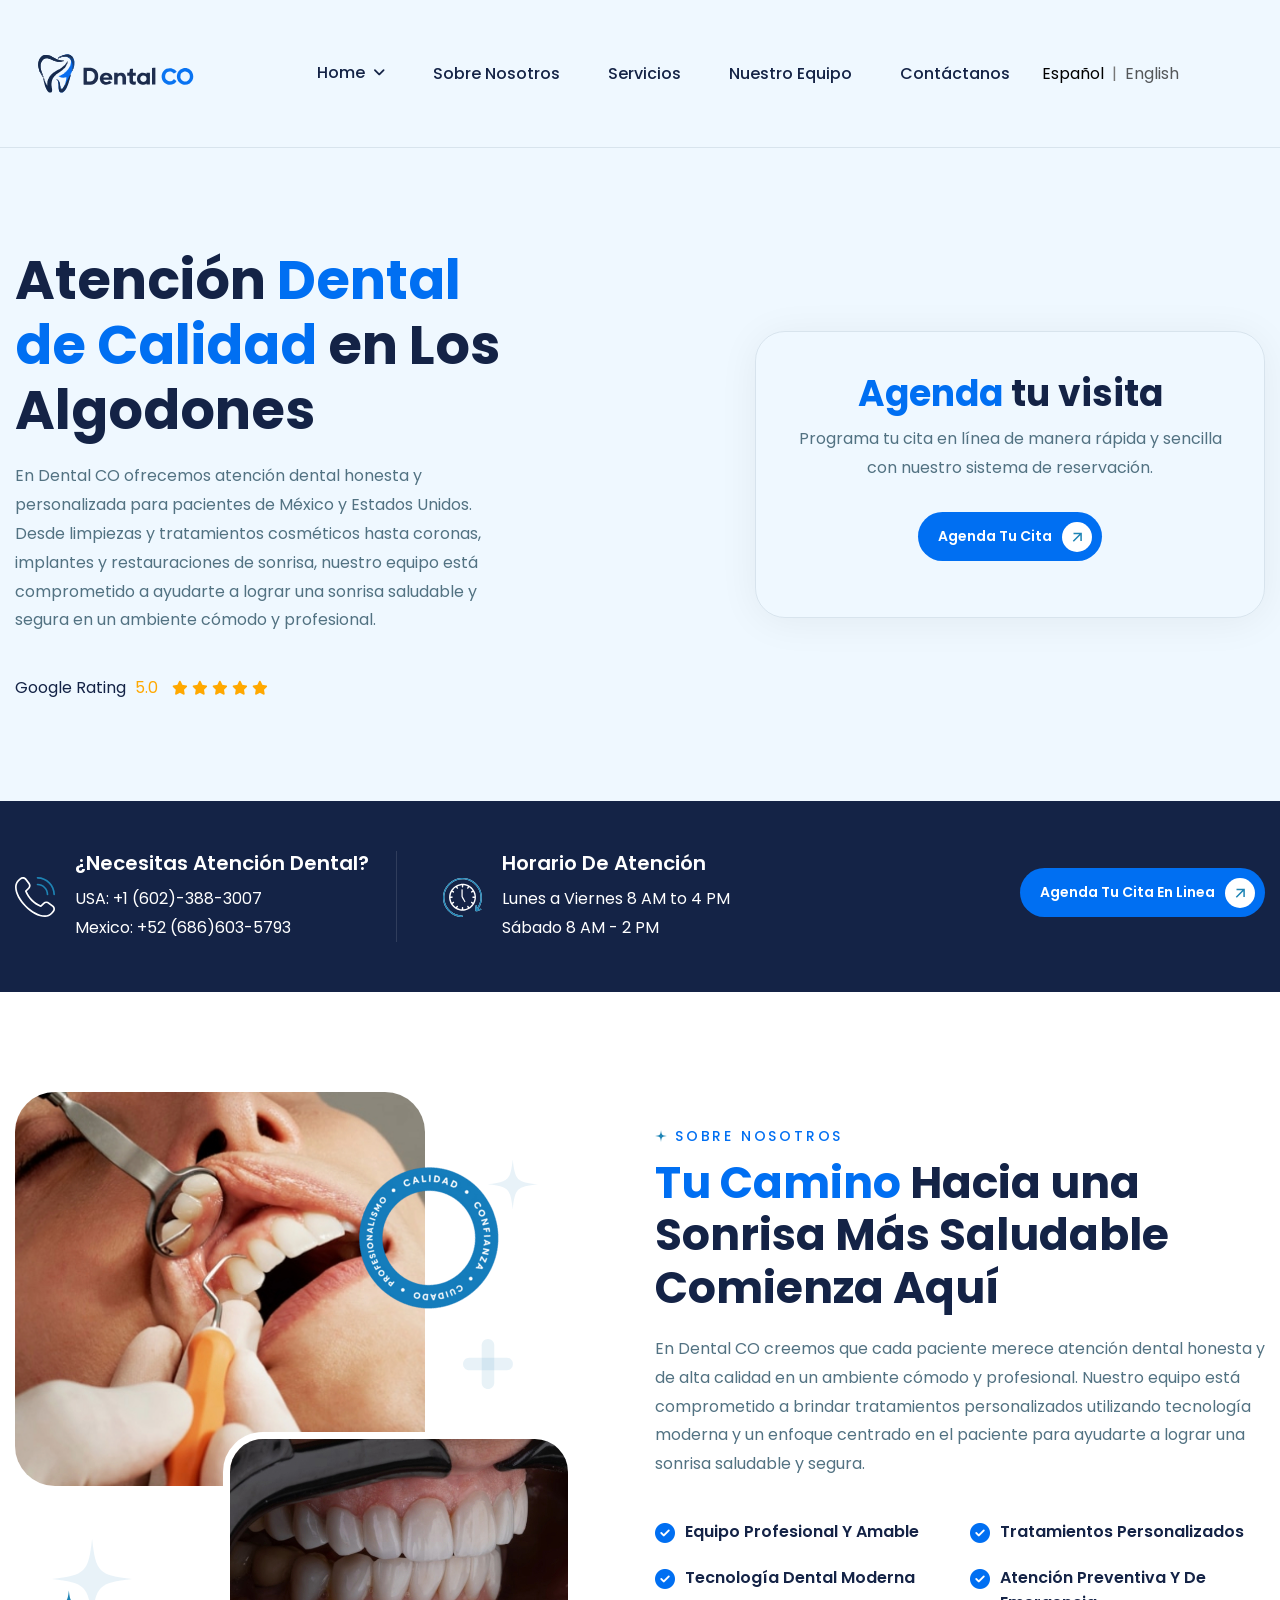
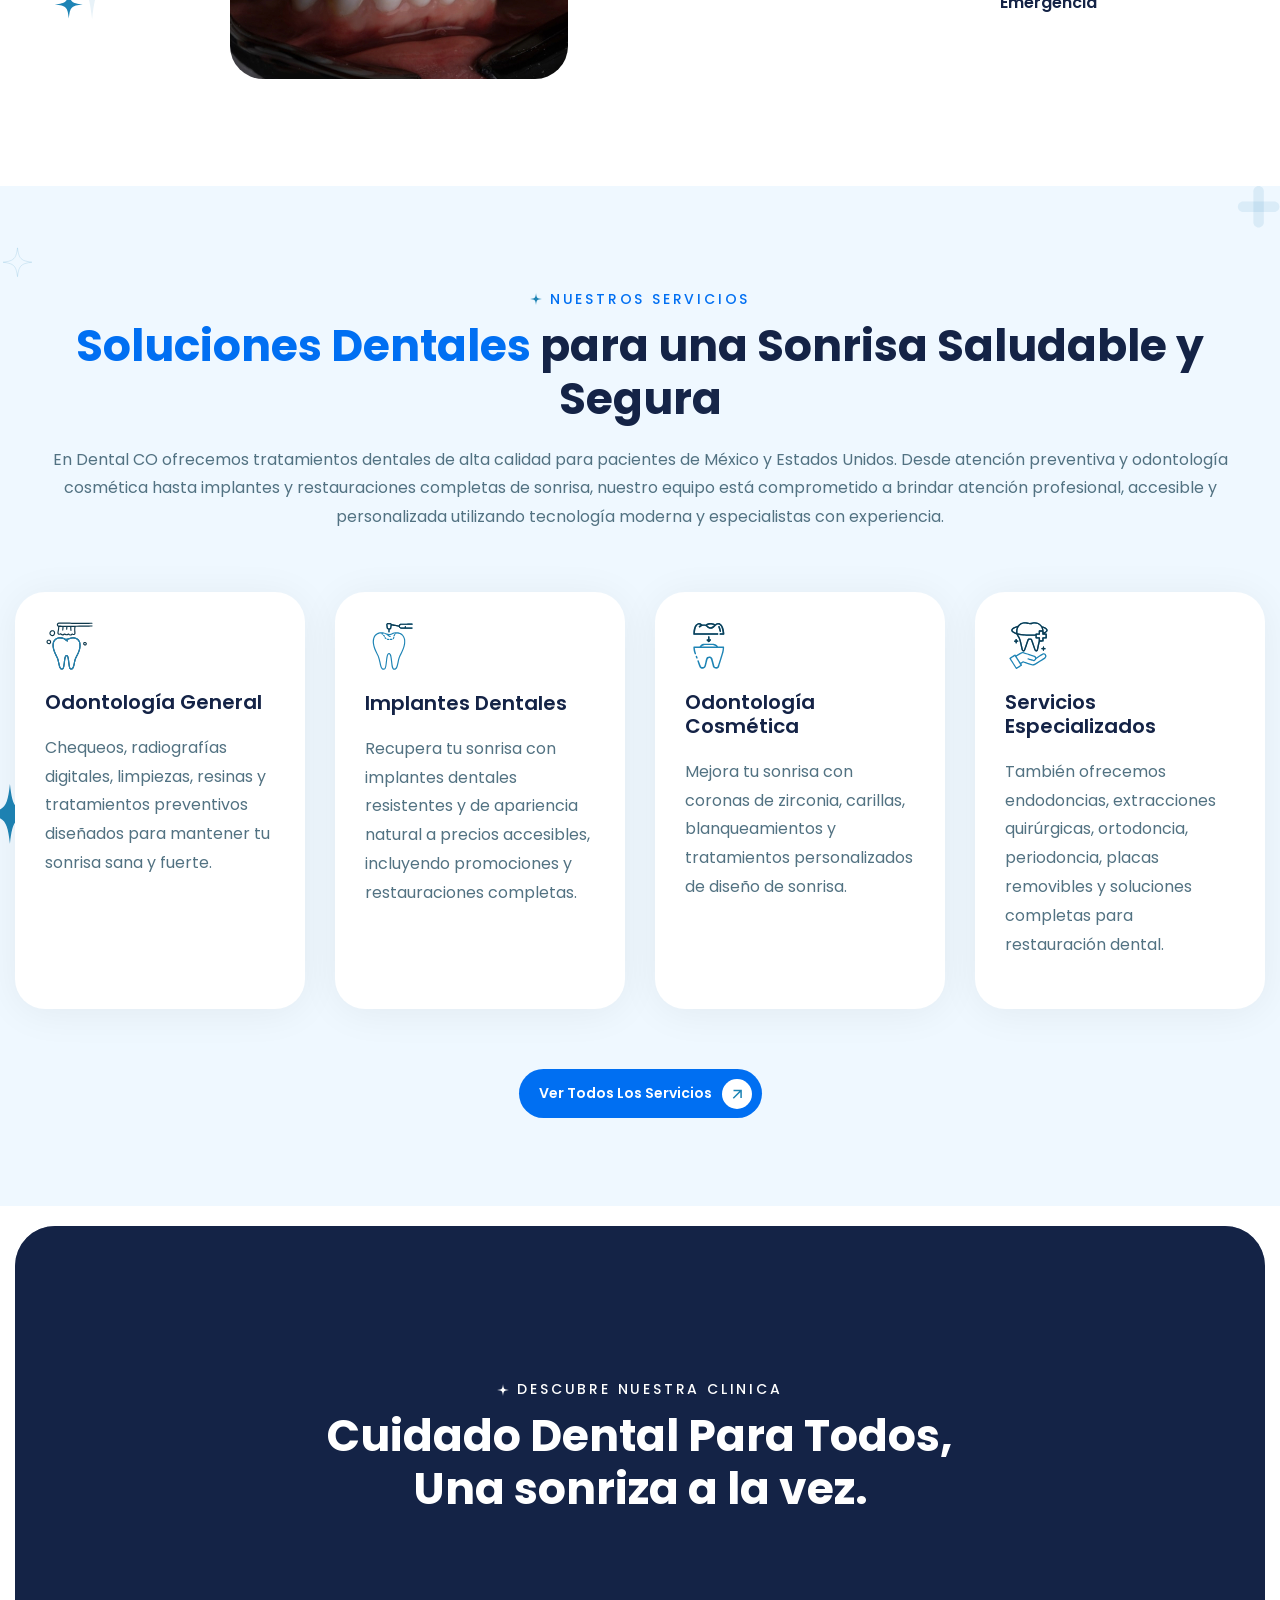
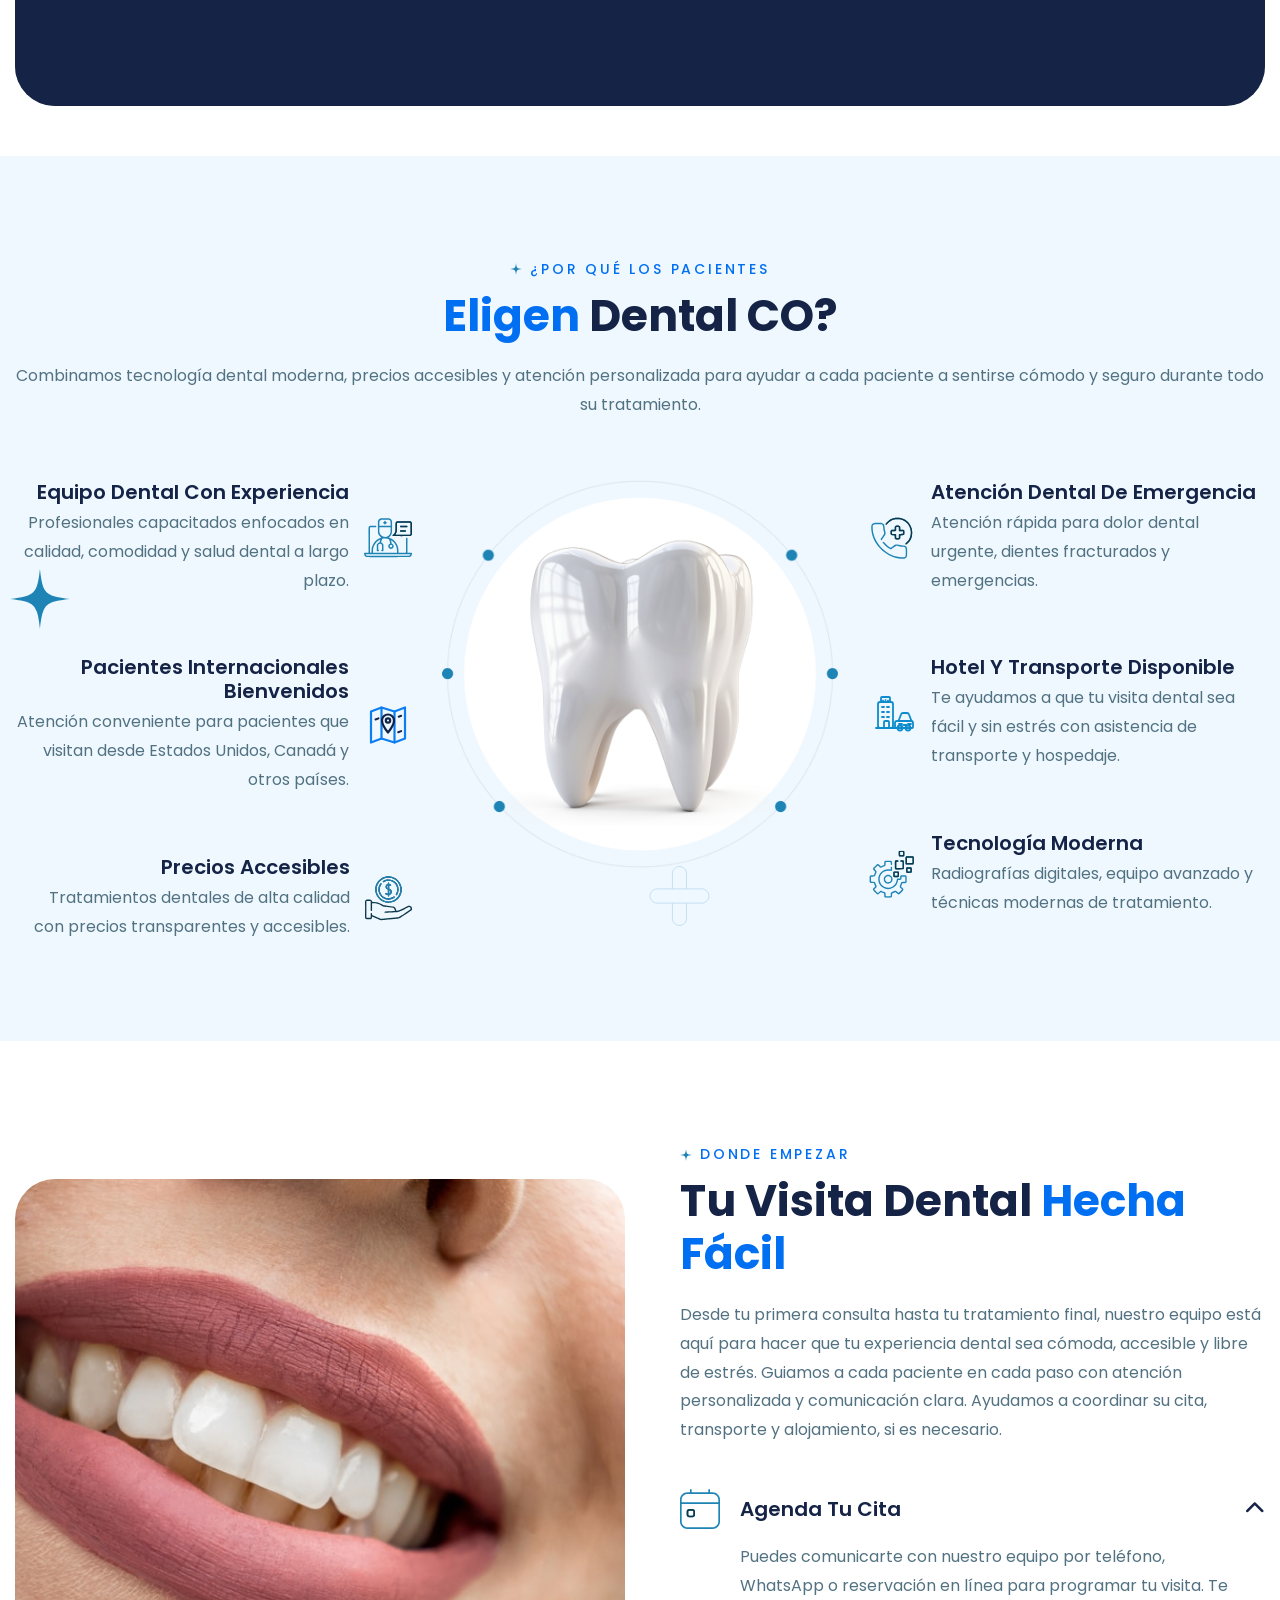
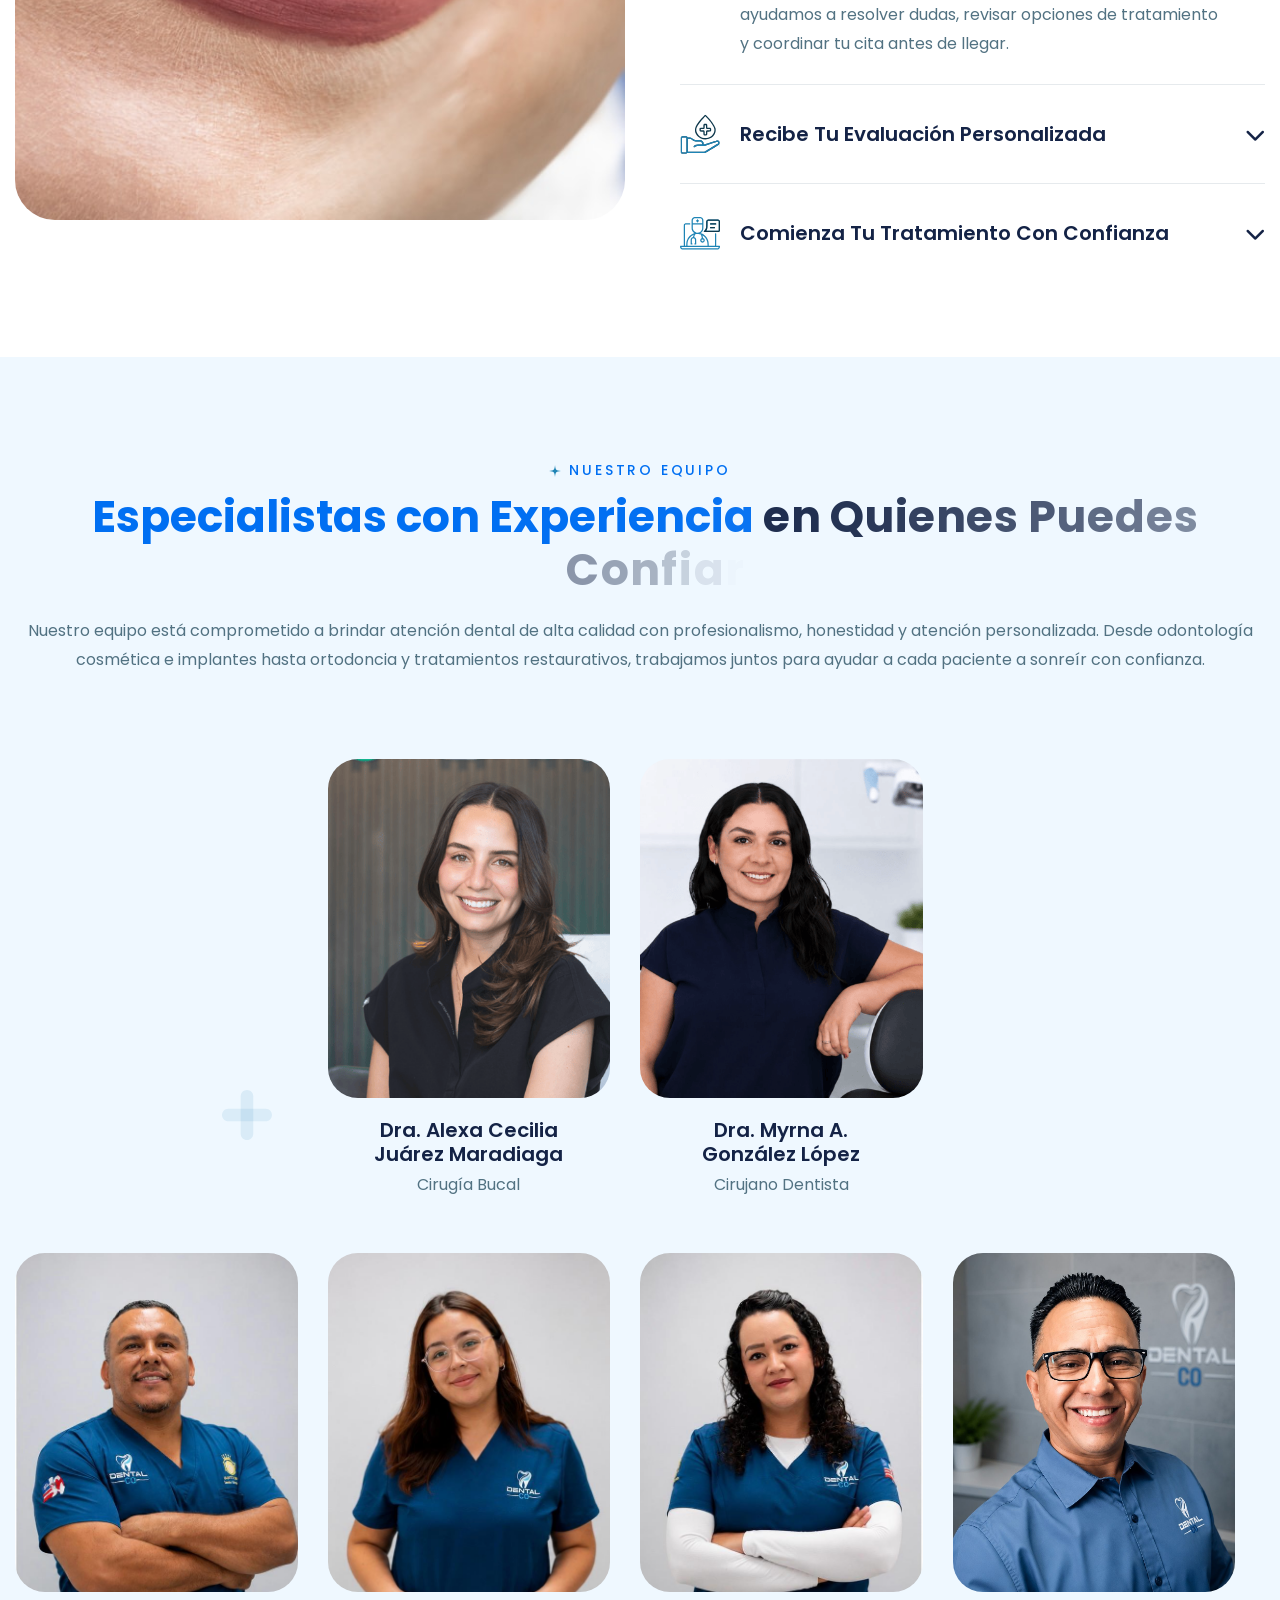
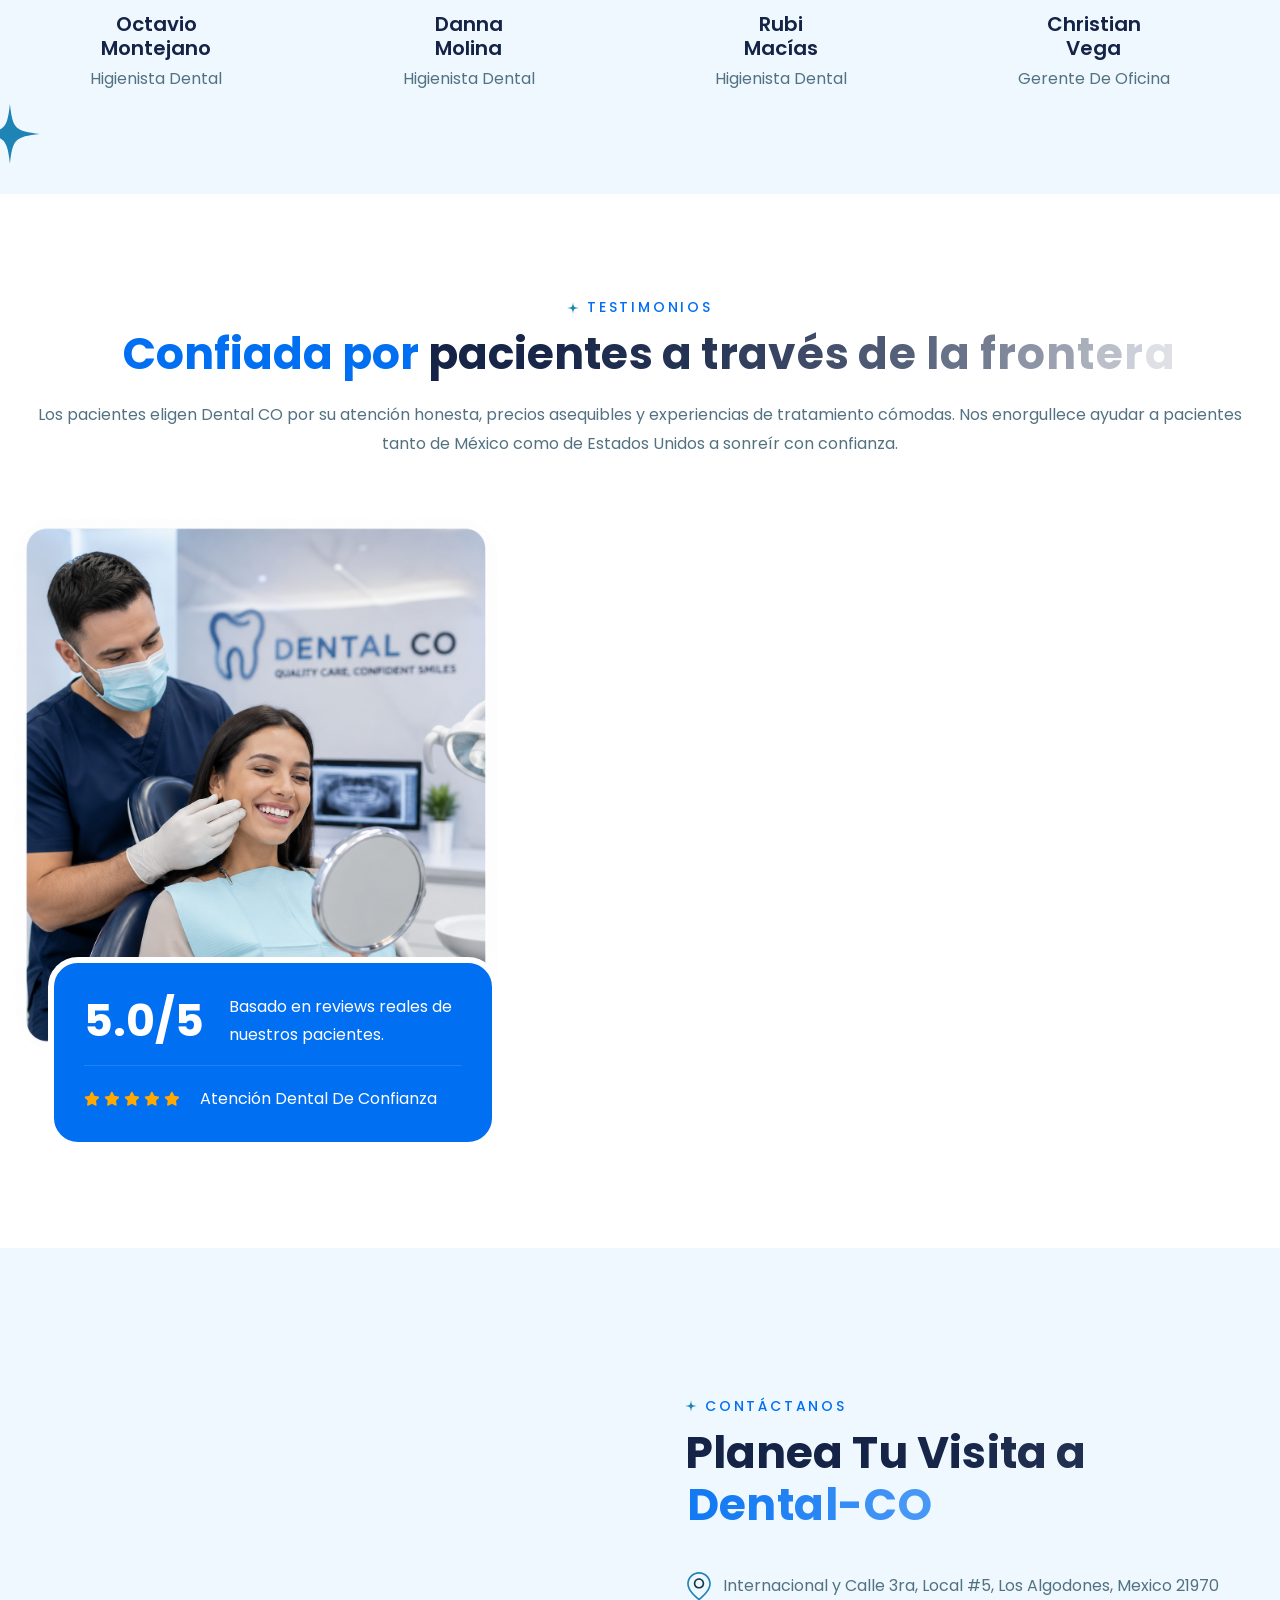
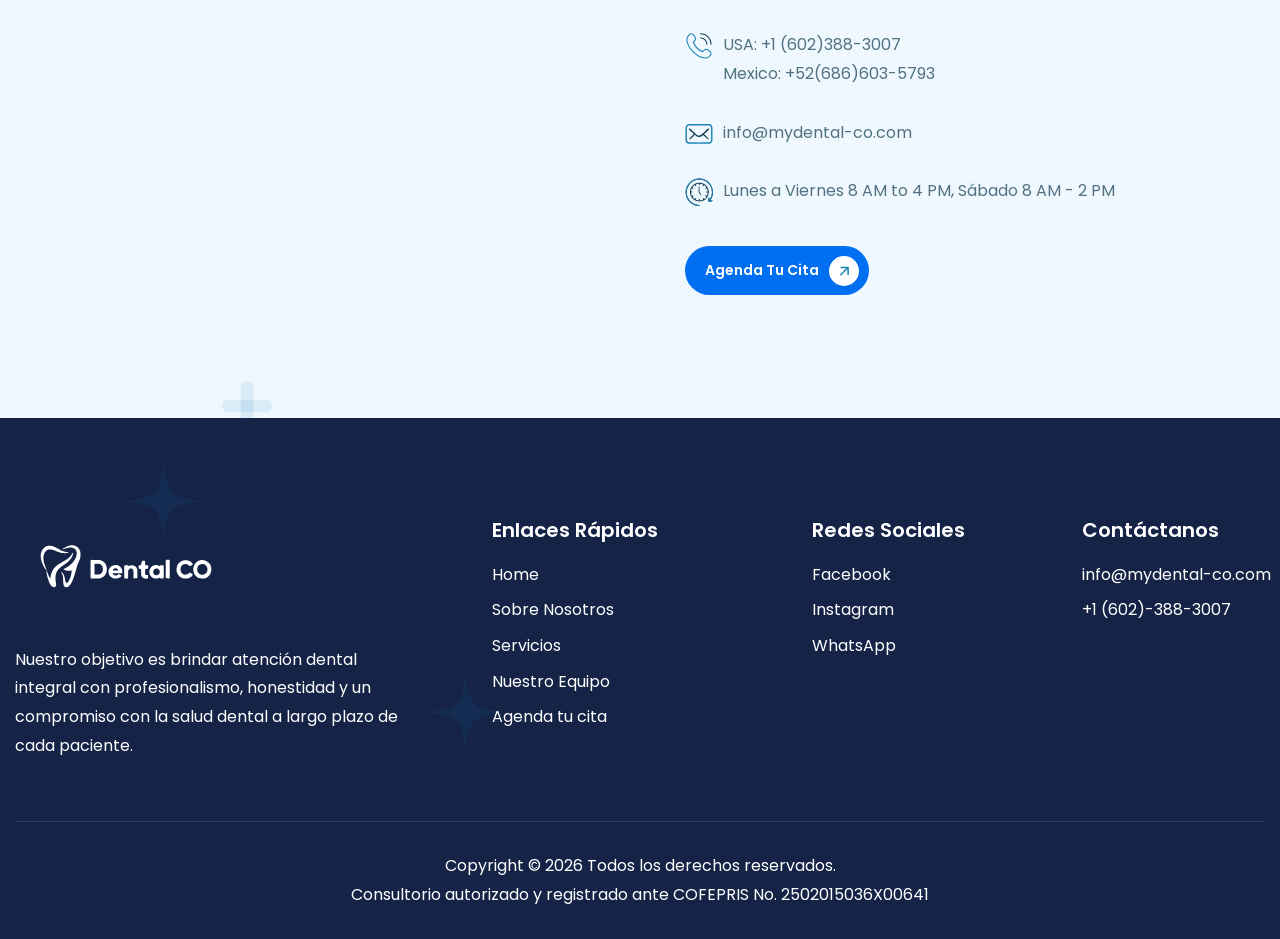
==== commit 6ec67dd8: "updated index.html fixed stuff names and positions" ====
--- a/es/index.html
+++ b/es/index.html
@@ -838,14 +838,17 @@
                 <!-- Team Image Start -->
                 <div class="team-image">
                   <figure class="image-anime">
-                    <img src="/images/new_img/Alexa_Juarez.png" alt="" />
+                    <img
+                      src="/images/new_img/Alexa_Juarez.png"
+                      alt="Dra. Alexa Juarez"
+                    />
                   </figure>
                 </div>
                 <!-- Team Image End -->
 
                 <!-- Team Content Start -->
                 <div class="team-content">
-                  <h3>Dr. Alexa Cecilia <br />Juárez Maradiaga</h3>
+                  <h3>Dra. Alexa Cecilia <br />Juárez Maradiaga</h3>
                   <p>Cirugía Bucal</p>
                 </div>
                 <!-- Team Content End -->
@@ -859,7 +862,10 @@
                 <!-- Team Image Start -->
                 <div class="team-image">
                   <figure class="image-anime">
-                    <img src="/images/new_img/Myrna_gonzalez.png" alt="" />
+                    <img
+                      src="/images/new_img/Myrna_gonzalez.png"
+                      alt="Dra. Myrna Gonzalez"
+                    />
                   </figure>
                 </div>
                 <!-- Team Image End -->
@@ -867,7 +873,7 @@
                 <!-- Team Content Start -->
                 <div class="team-content">
                   <h3>
-                    Dr. Myrna A. <br />
+                    Dra. Myrna A. <br />
                     González López
                   </h3>
                   <p>Cirujano Dentista</p>
@@ -913,7 +919,7 @@
                   <figure class="image-anime">
                     <img
                       src="/images/new_img/Danna_Molina.jpeg"
-                      alt="Donna Molina"
+                      alt="Danna Molina"
                     />
                   </figure>
                 </div>
@@ -922,7 +928,7 @@
                 <!-- Team Content Start -->
                 <div class="team-content">
                   <h3>
-                    Donna<br />
+                    Danna<br />
                     Molina
                   </h3>
                   <p>Higienista Dental</p>
@@ -939,7 +945,7 @@
                   <figure class="image-anime">
                     <img
                       src="/images/new_img/Rubi_Macias.jpeg"
-                      alt="Rubi Macias"
+                      alt="Rubi Macías"
                     />
                   </figure>
                 </div>
@@ -949,9 +955,35 @@
                 <div class="team-content">
                   <h3>
                     Rubi<br />
-                    Marcias
+                    Macías
                   </h3>
                   <p>Higienista Dental</p>
+                </div>
+                <!-- Team Content End -->
+              </div>
+              <!-- Team Member Item End -->
+            </div>
+            <div class="col-lg-3 col-md-6">
+              <!-- Team Member Item Start -->
+              <div class="team-member-item wow fadeInUp" data-wow-delay="0.75s">
+                <!-- Team Image Start -->
+                <div class="team-image">
+                  <figure class="image-anime">
+                    <img
+                      src="/images/new_img/Christian_Vega.jpg"
+                      alt="Christian Vega"
+                    />
+                  </figure>
+                </div>
+                <!-- Team Image End -->
+
+                <!-- Team Content Start -->
+                <div class="team-content">
+                  <h3>
+                    Christian<br />
+                    Vega
+                  </h3>
+                  <p>Gerente de Oficina</p>
                 </div>
                 <!-- Team Content End -->
               </div>
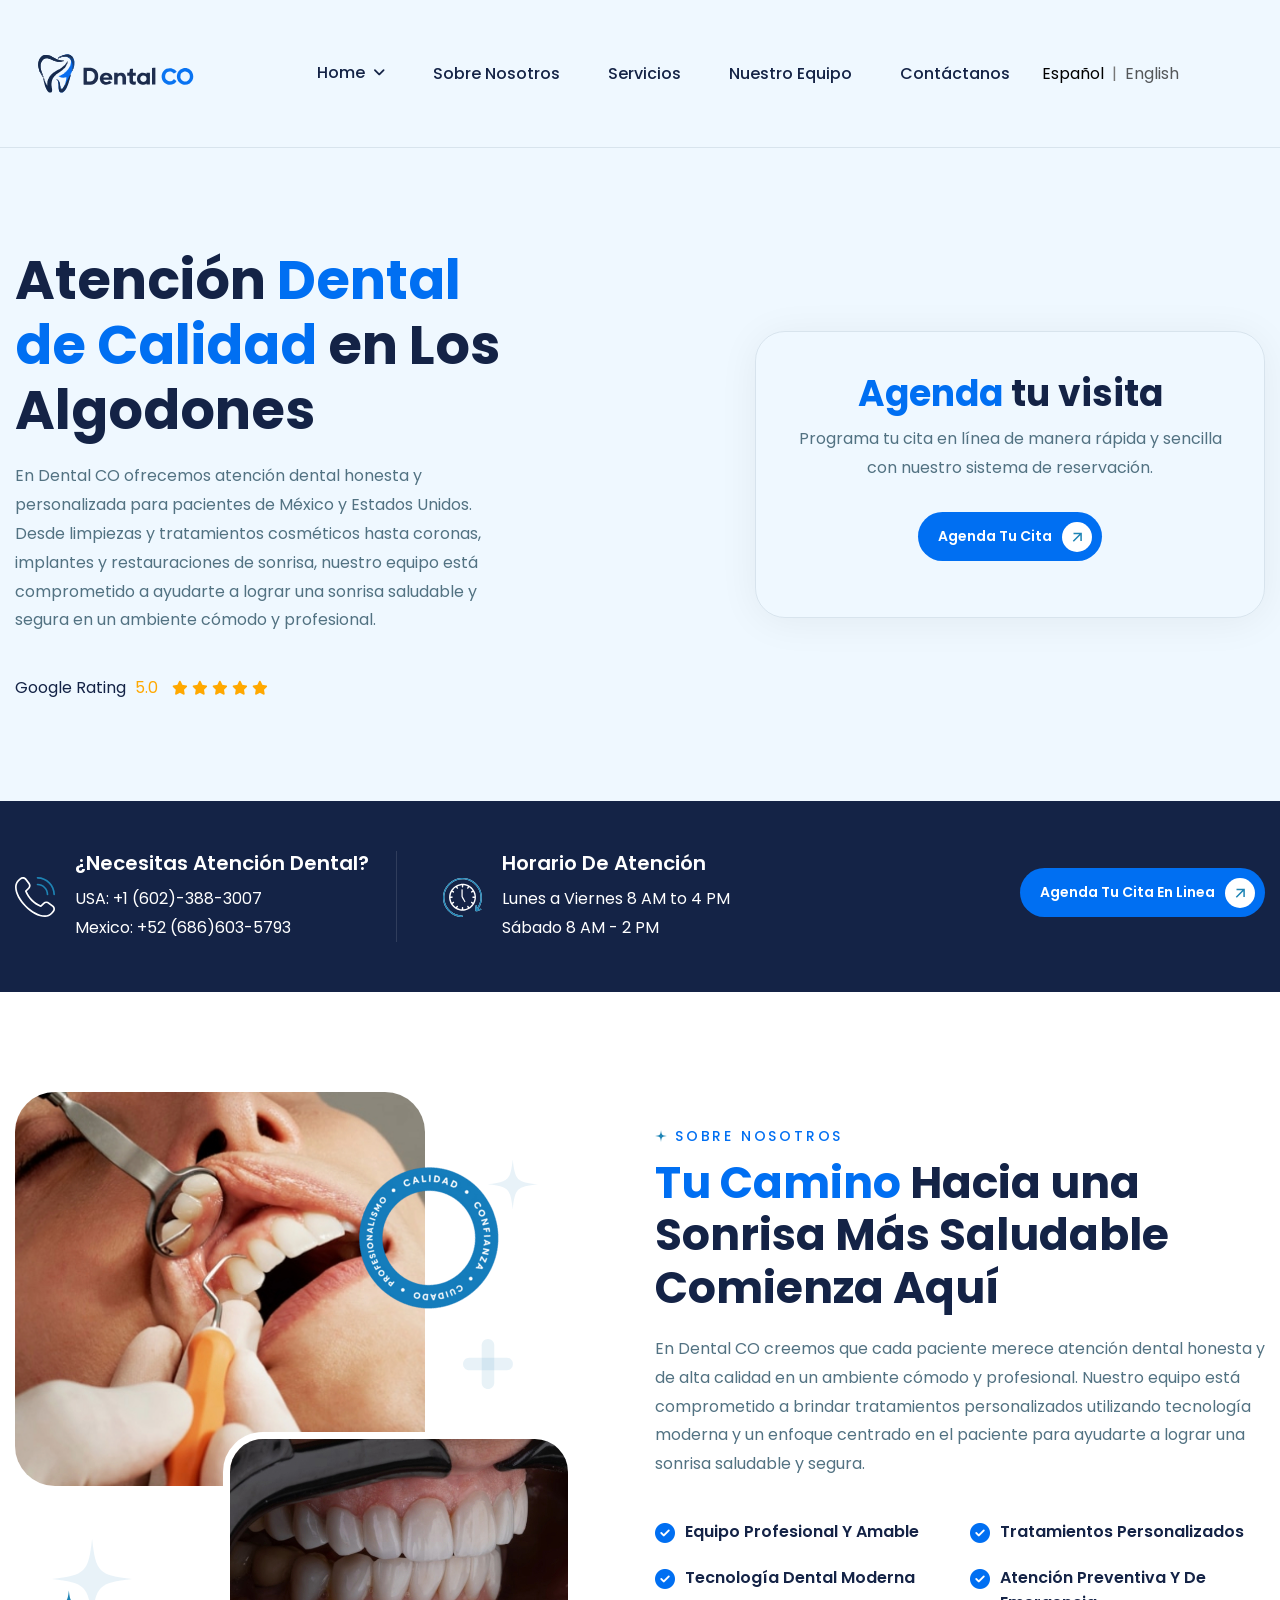
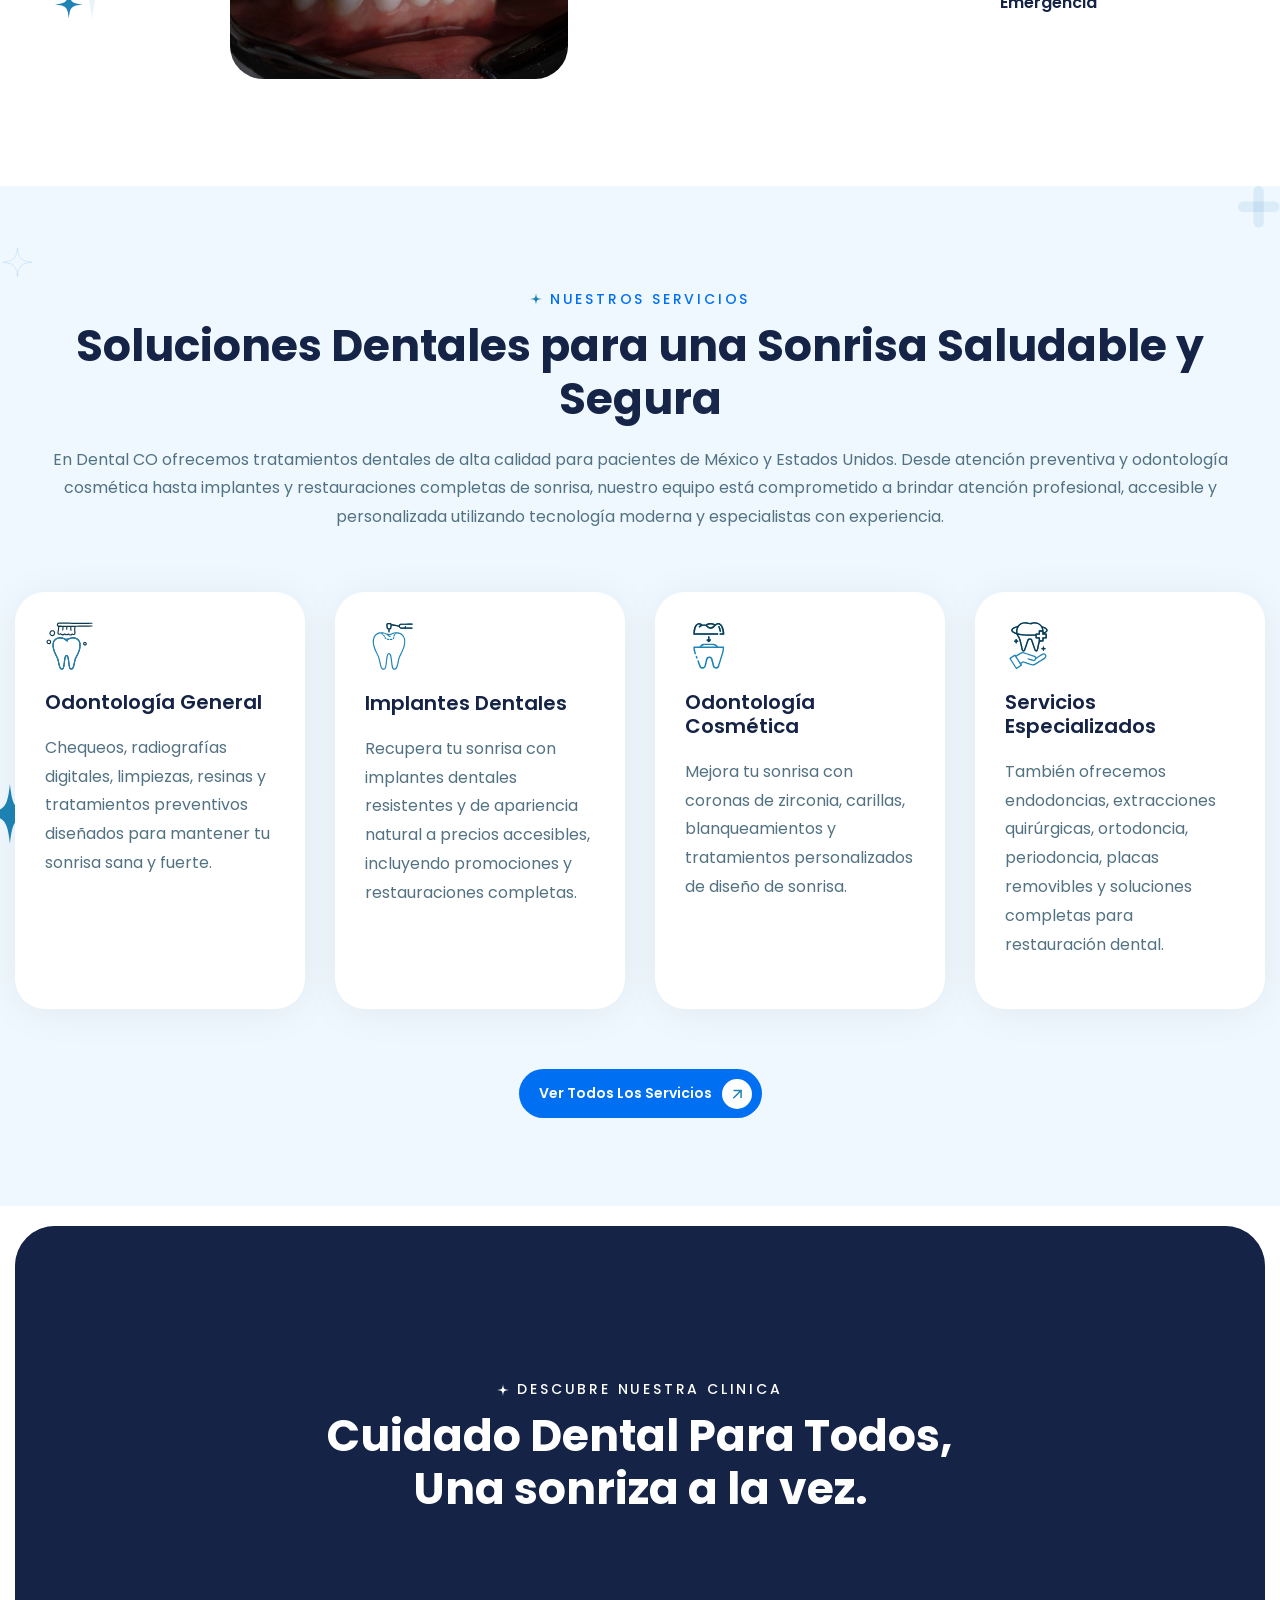
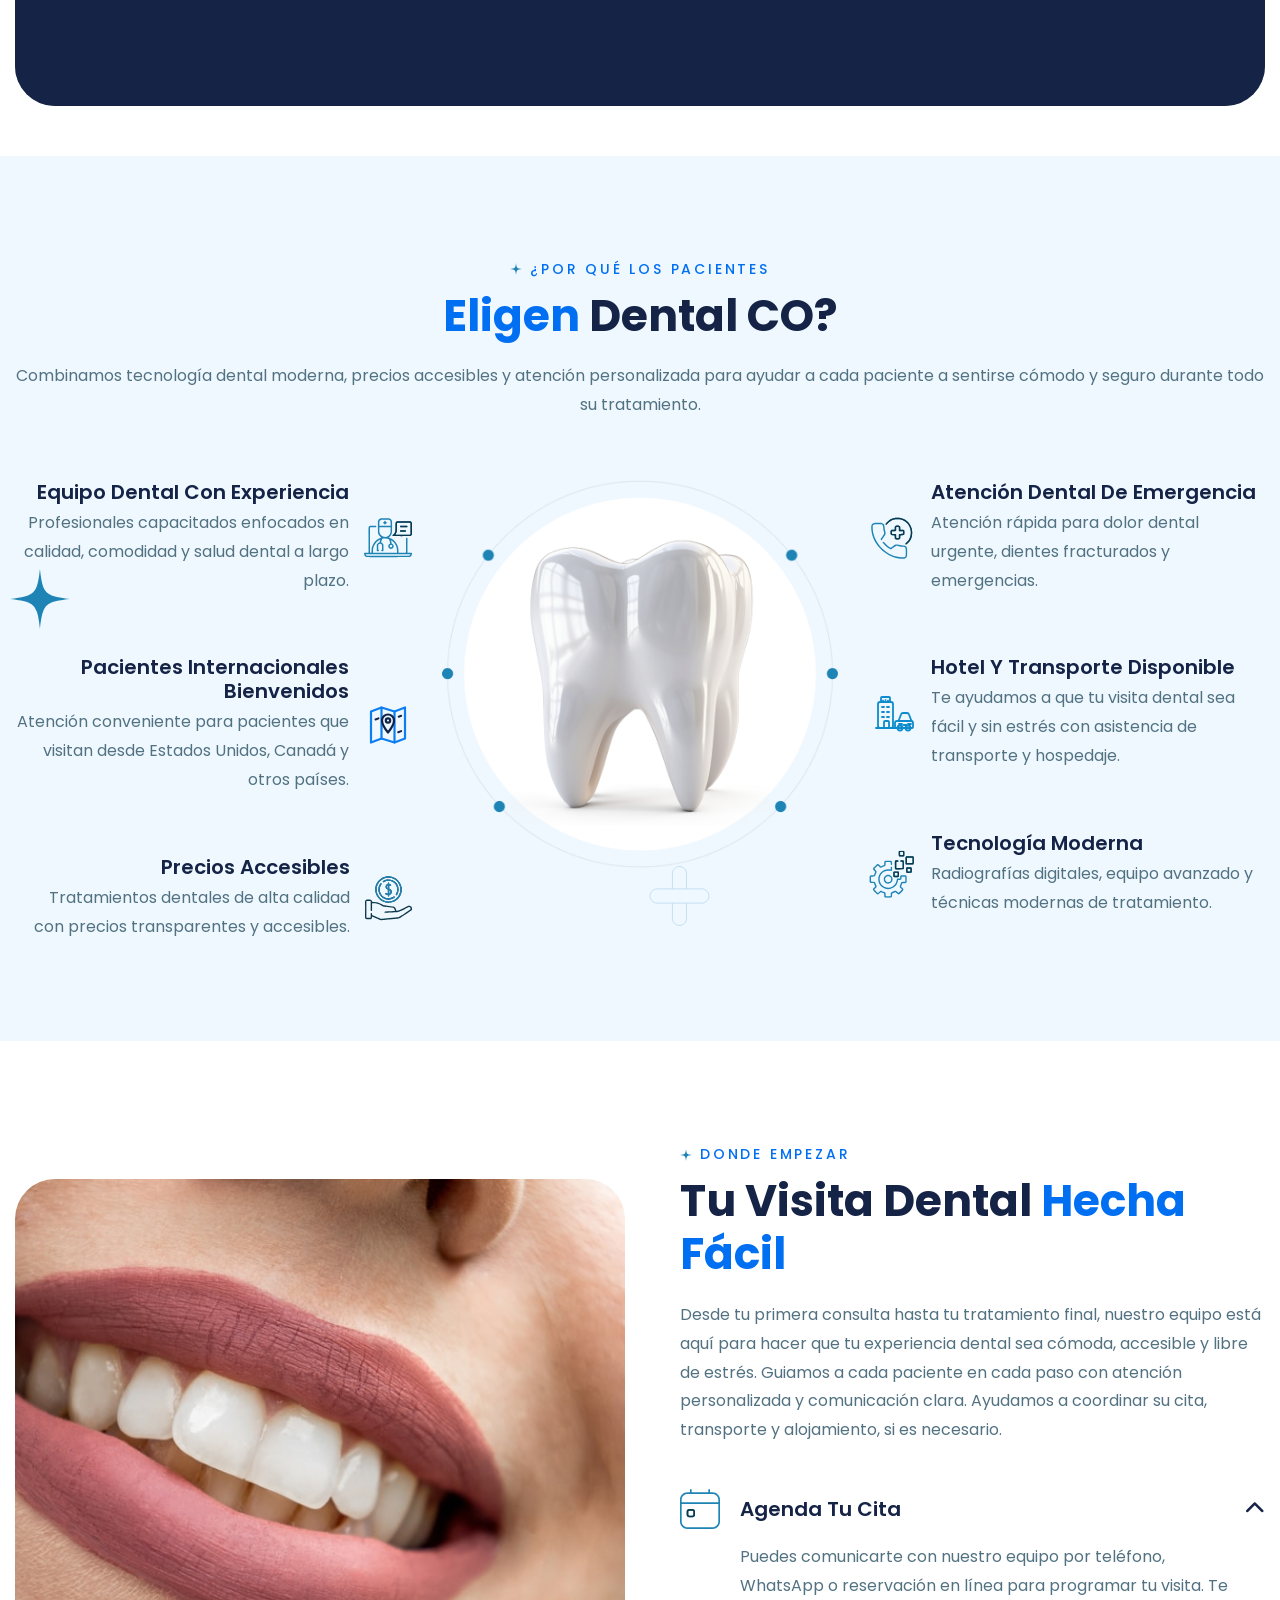
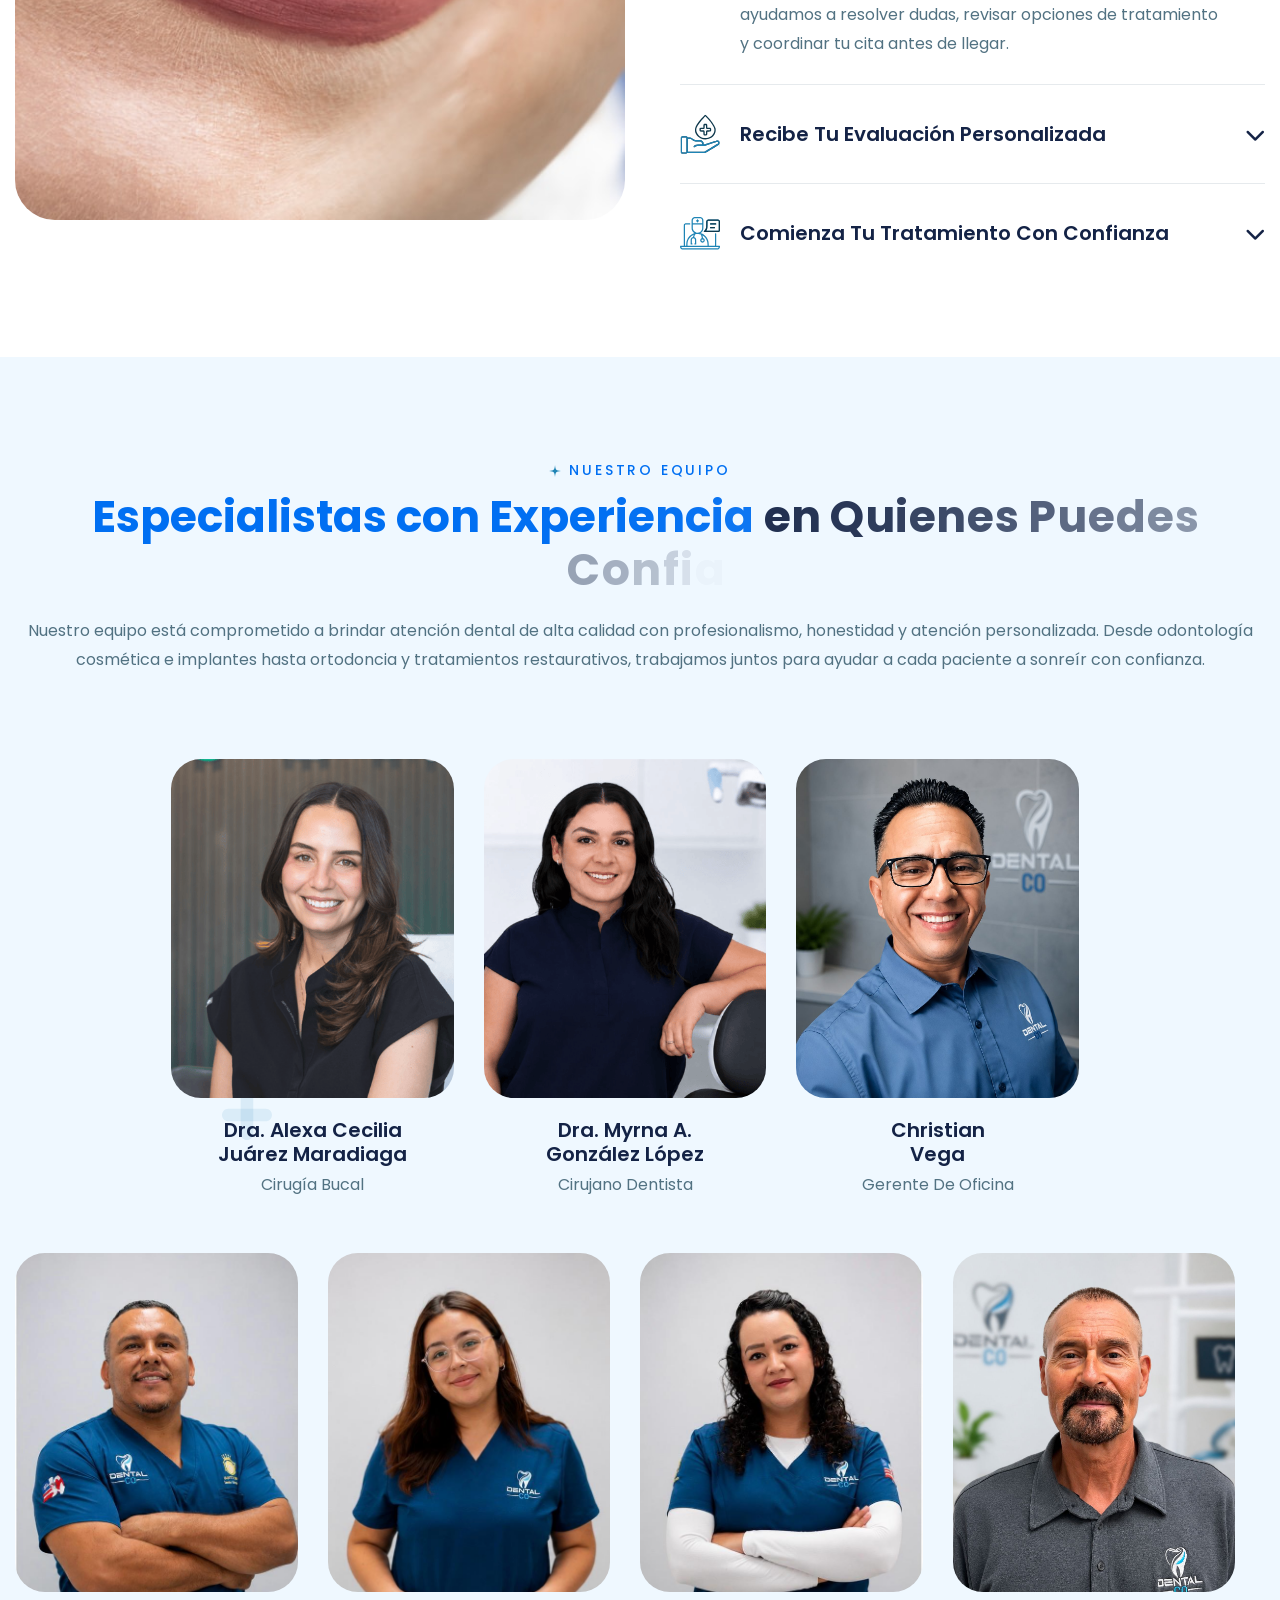
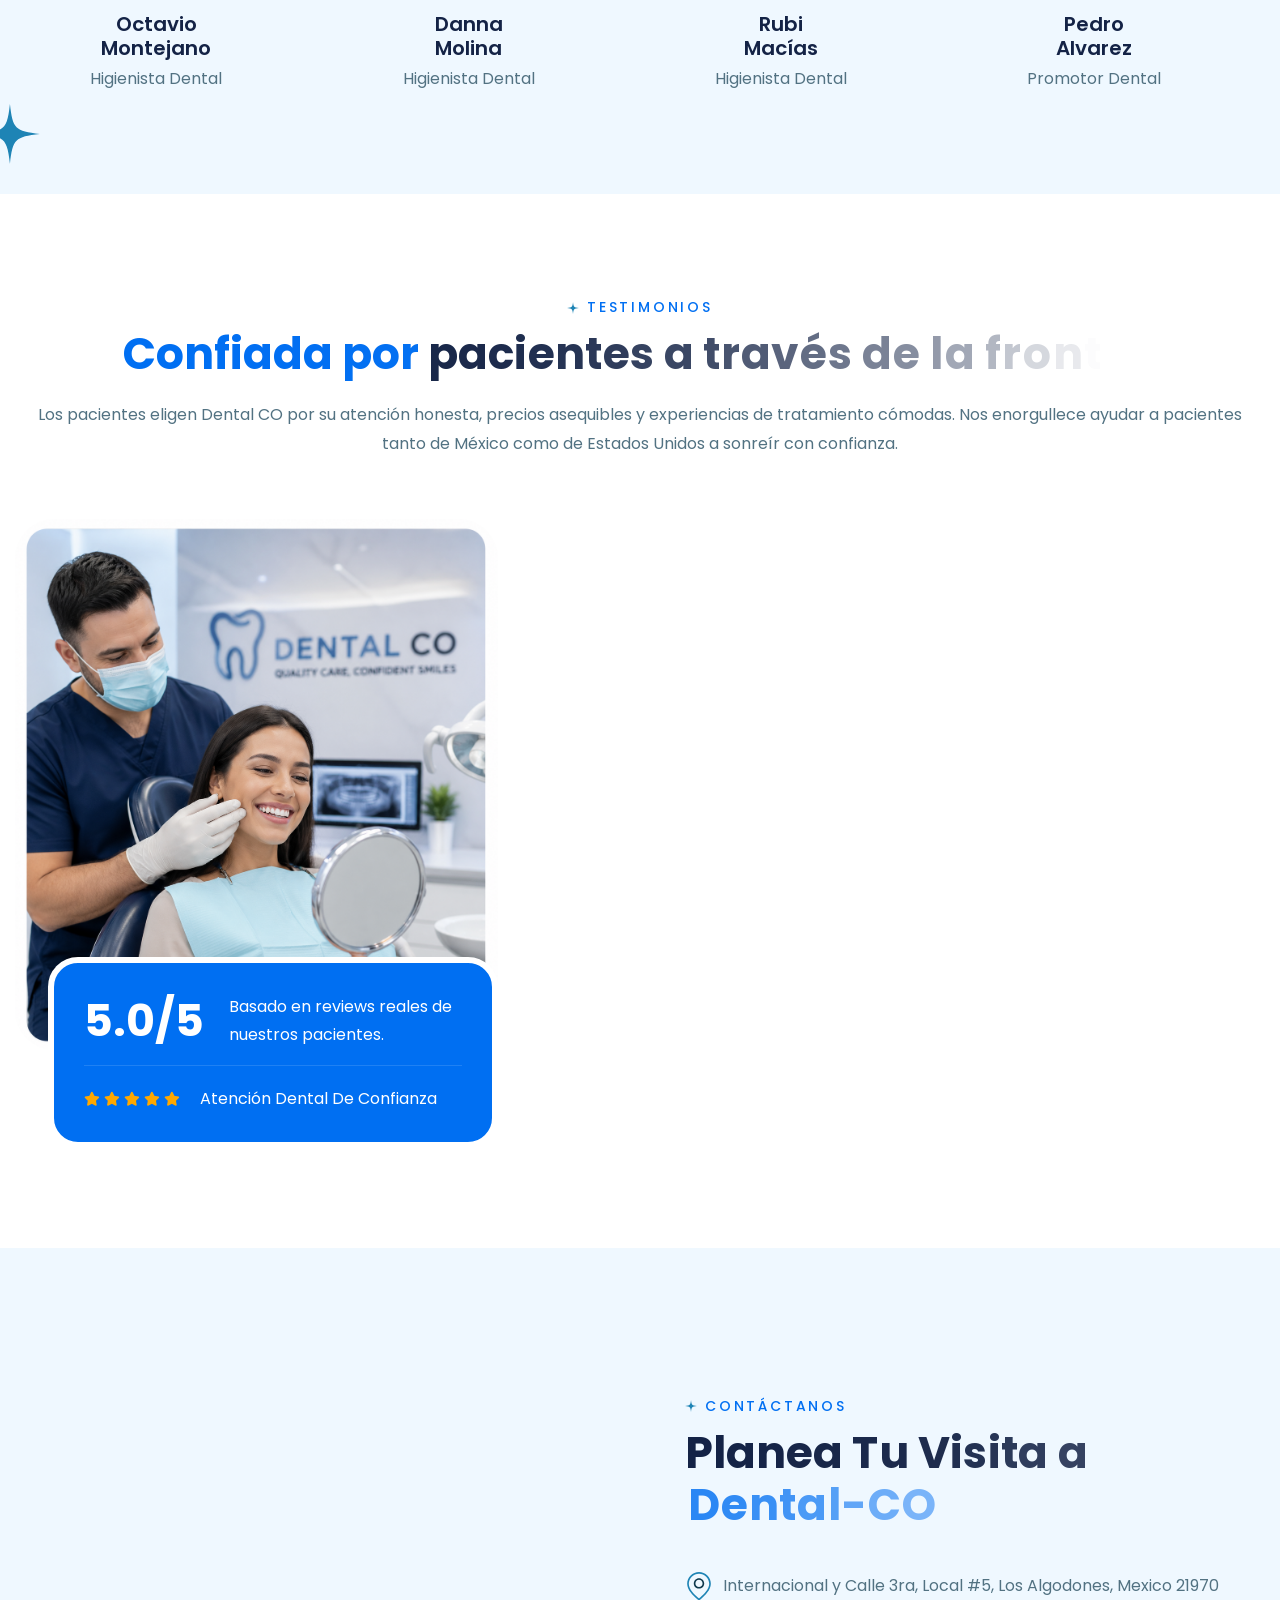
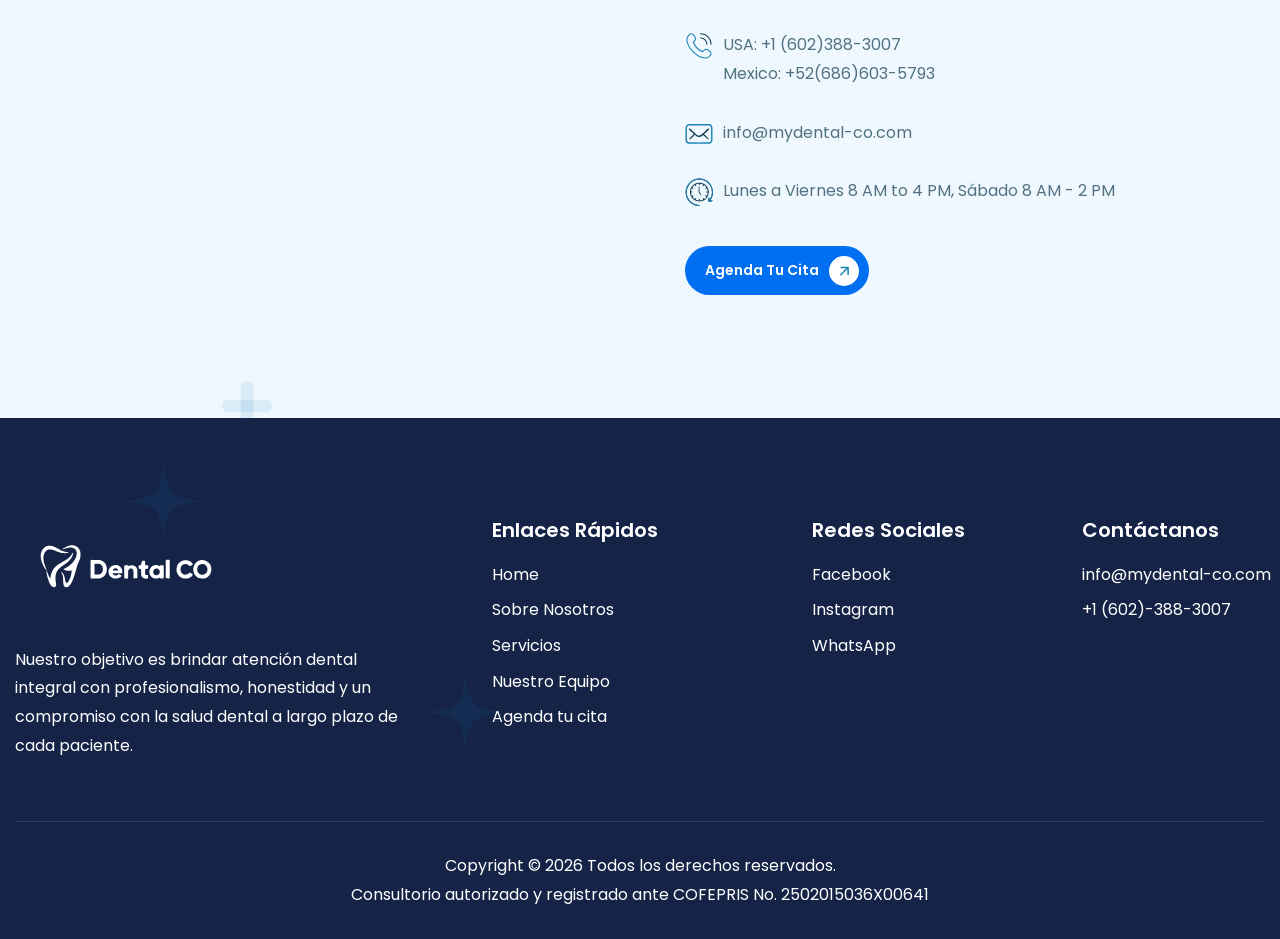
==== commit 5775ebdd: "updated index.html updated stuff info, added a new stuff member and edit h3 color." ====
--- a/es/index.html
+++ b/es/index.html
@@ -322,8 +322,7 @@
             <div class="section-title">
               <h3 class="wow fadeInUp">Nuestros Servicios</h3>
               <h2 class="text-anime-style-2" data-cursor="-opaque">
-                <span>Soluciones Dentales</span> para una Sonrisa Saludable y
-                Segura
+                Soluciones Dentales para una Sonrisa Saludable y Segura
               </h2>
               <p class="wow fadeInUp" data-wow-delay="0.25s">
                 En Dental CO ofrecemos tratamientos dentales de alta calidad
@@ -882,6 +881,32 @@
               </div>
               <!-- Team Member Item End -->
             </div>
+            <div class="col-lg-3 col-md-6">
+              <!-- Team Member Item Start -->
+              <div class="team-member-item wow fadeInUp" data-wow-delay="0.25s">
+                <!-- Team Image Start -->
+                <div class="team-image">
+                  <figure class="image-anime">
+                    <img
+                      src="/images/new_img/Christian_Vega.jpg"
+                      alt="Christian Vega"
+                    />
+                  </figure>
+                </div>
+                <!-- Team Image End -->
+
+                <!-- Team Content Start -->
+                <div class="team-content">
+                  <h3>
+                    Christian <br />
+                    Vega
+                  </h3>
+                  <p>Gerente de Oficina</p>
+                </div>
+                <!-- Team Content End -->
+              </div>
+              <!-- Team Member Item End -->
+            </div>
           </div>
           <div class="row justify-content-center mt-4">
             <div class="col-lg-3 col-md-6">
@@ -970,8 +995,8 @@
                 <div class="team-image">
                   <figure class="image-anime">
                     <img
-                      src="/images/new_img/Christian_Vega.jpg"
-                      alt="Christian Vega"
+                      src="/images/new_img/Pedro_Alvarez.jpeg"
+                      alt="Pedro Alvarez"
                     />
                   </figure>
                 </div>
@@ -980,10 +1005,10 @@
                 <!-- Team Content Start -->
                 <div class="team-content">
                   <h3>
-                    Christian<br />
-                    Vega
+                    Pedro<br />
+                    Alvarez
                   </h3>
-                  <p>Gerente de Oficina</p>
+                  <p>Promotor Dental</p>
                 </div>
                 <!-- Team Content End -->
               </div>
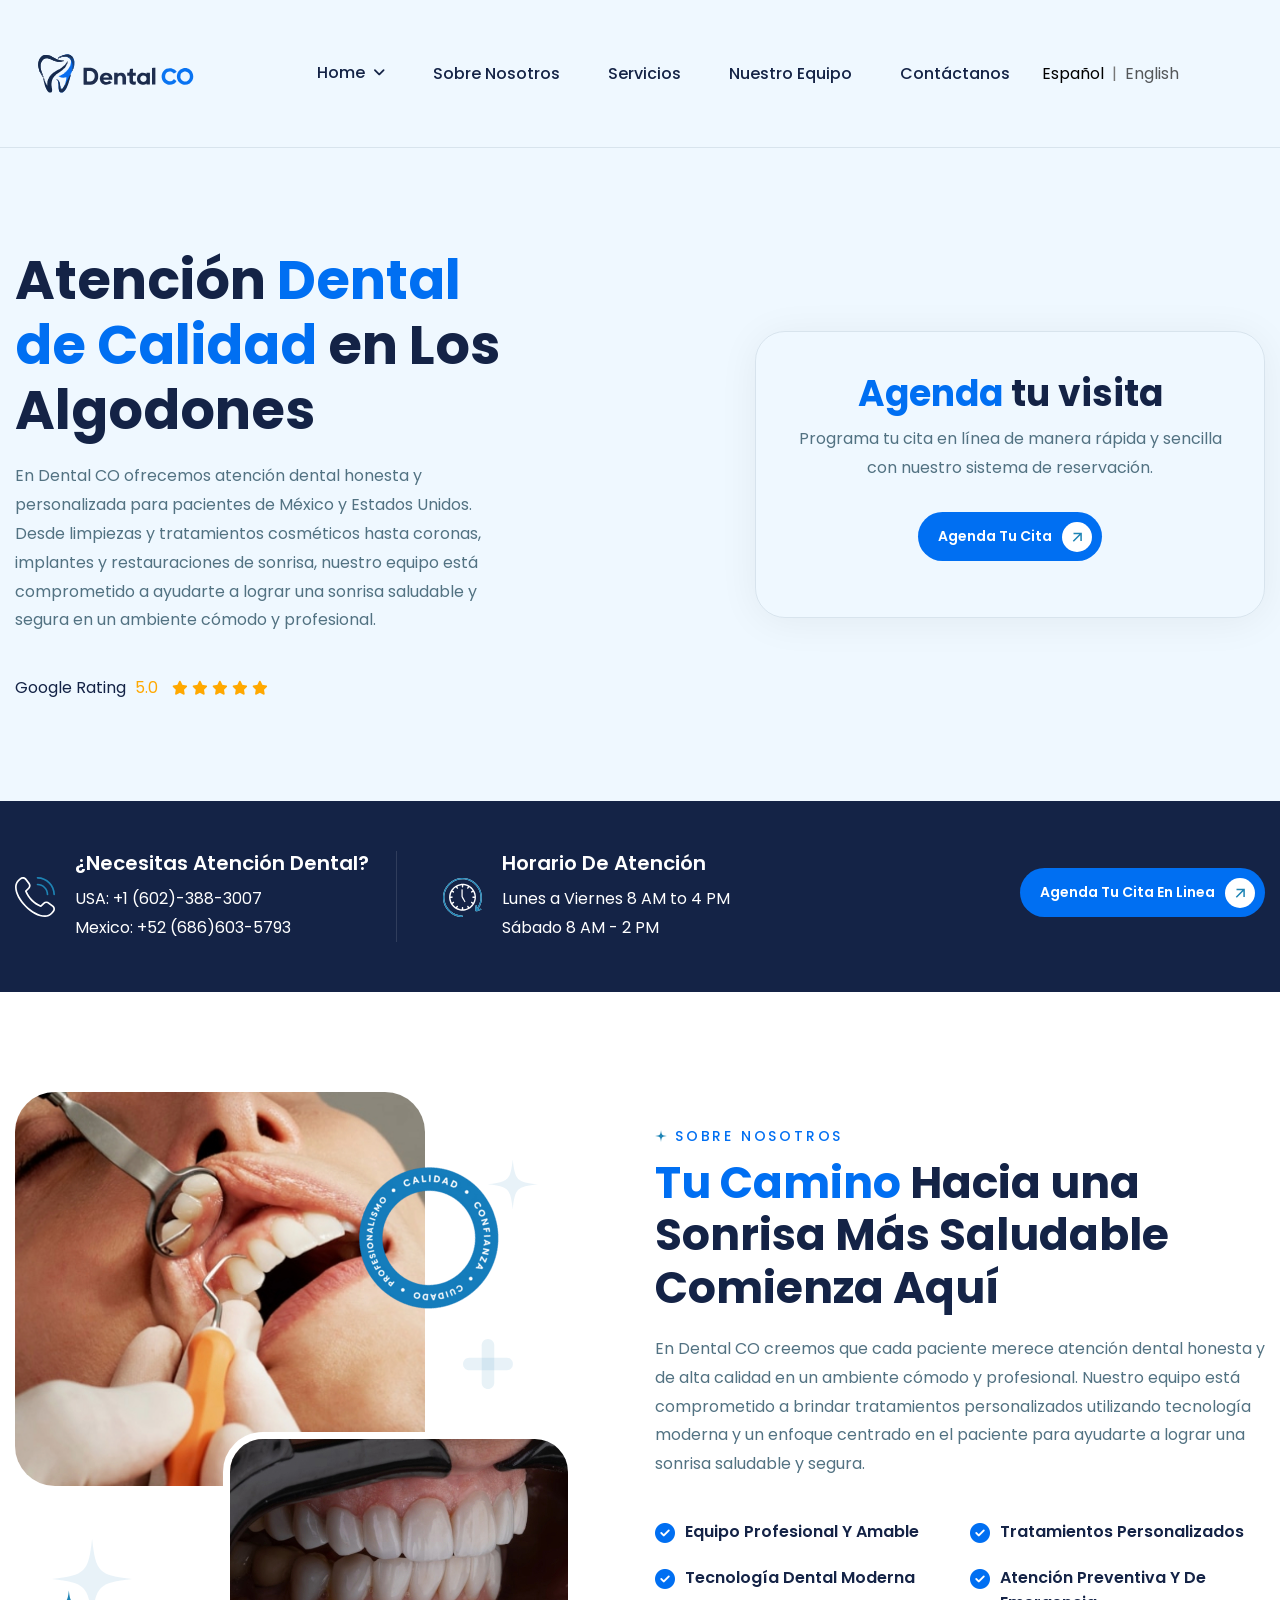
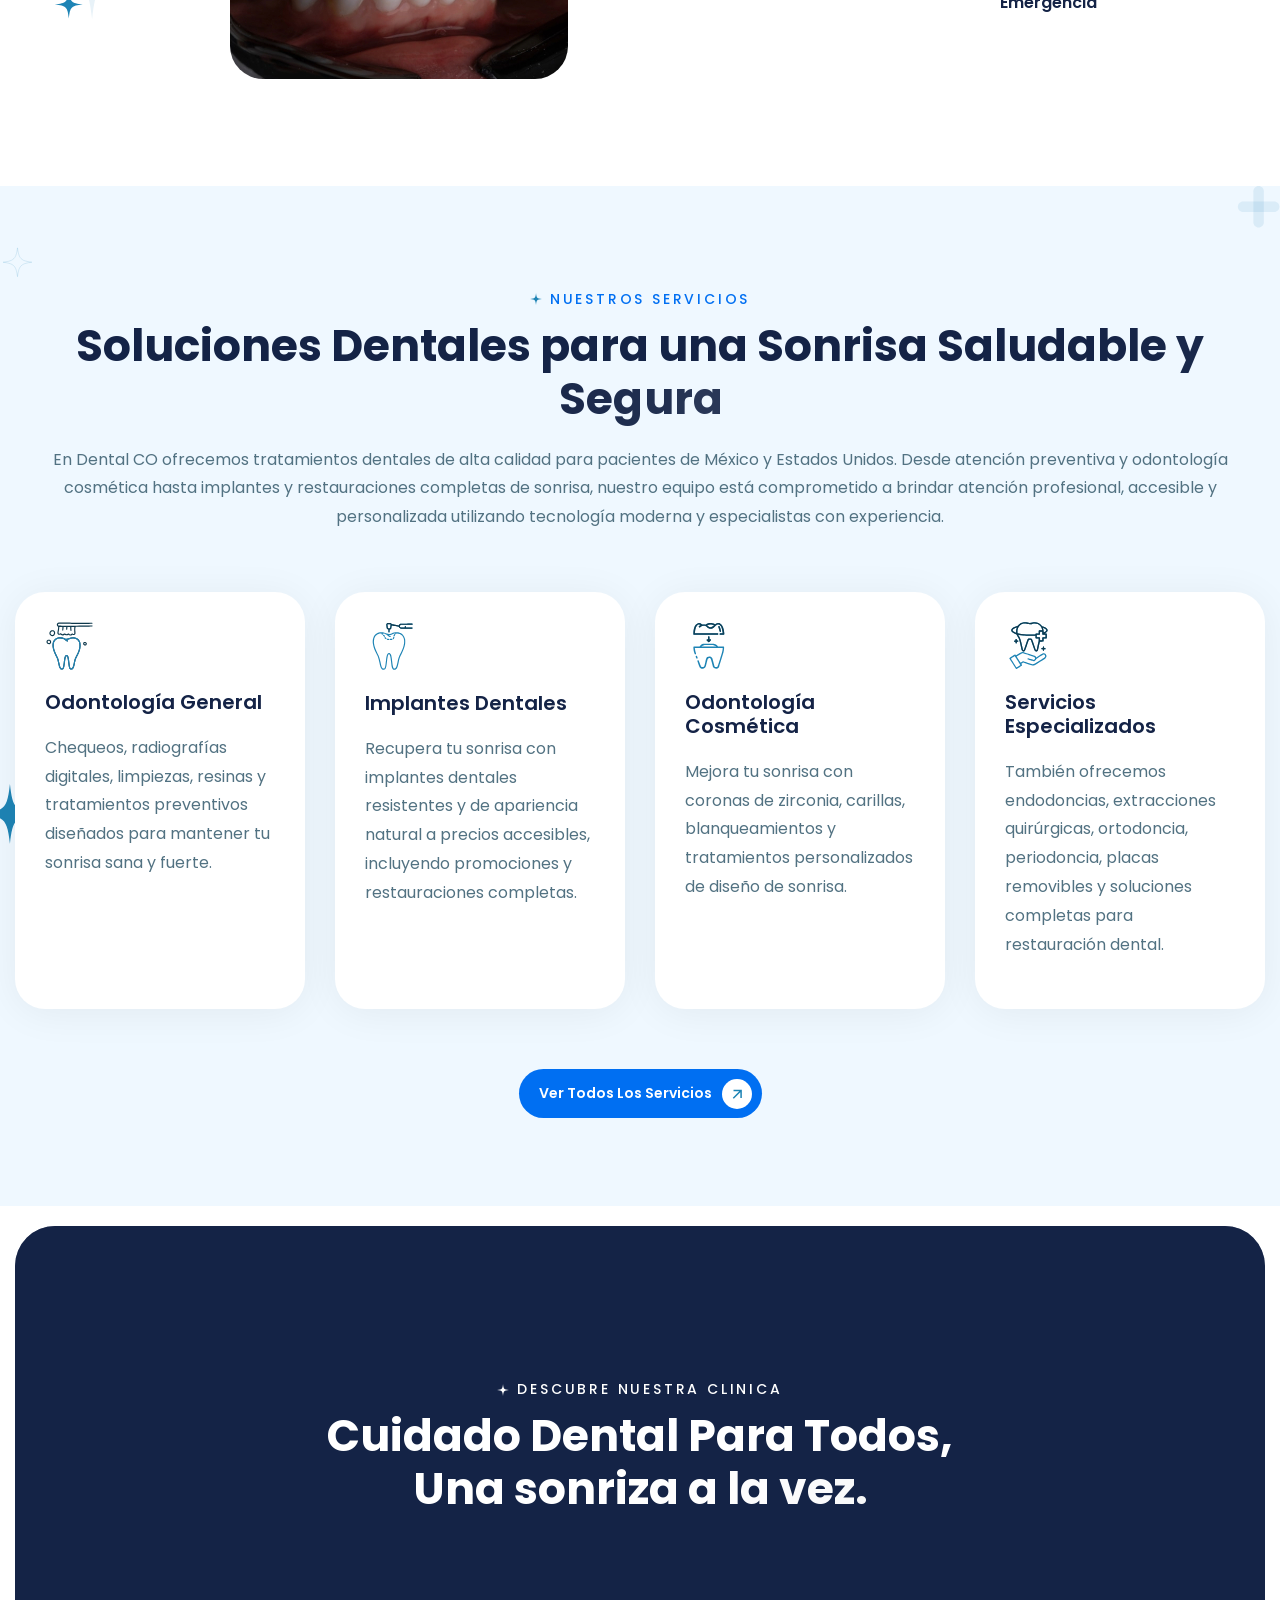
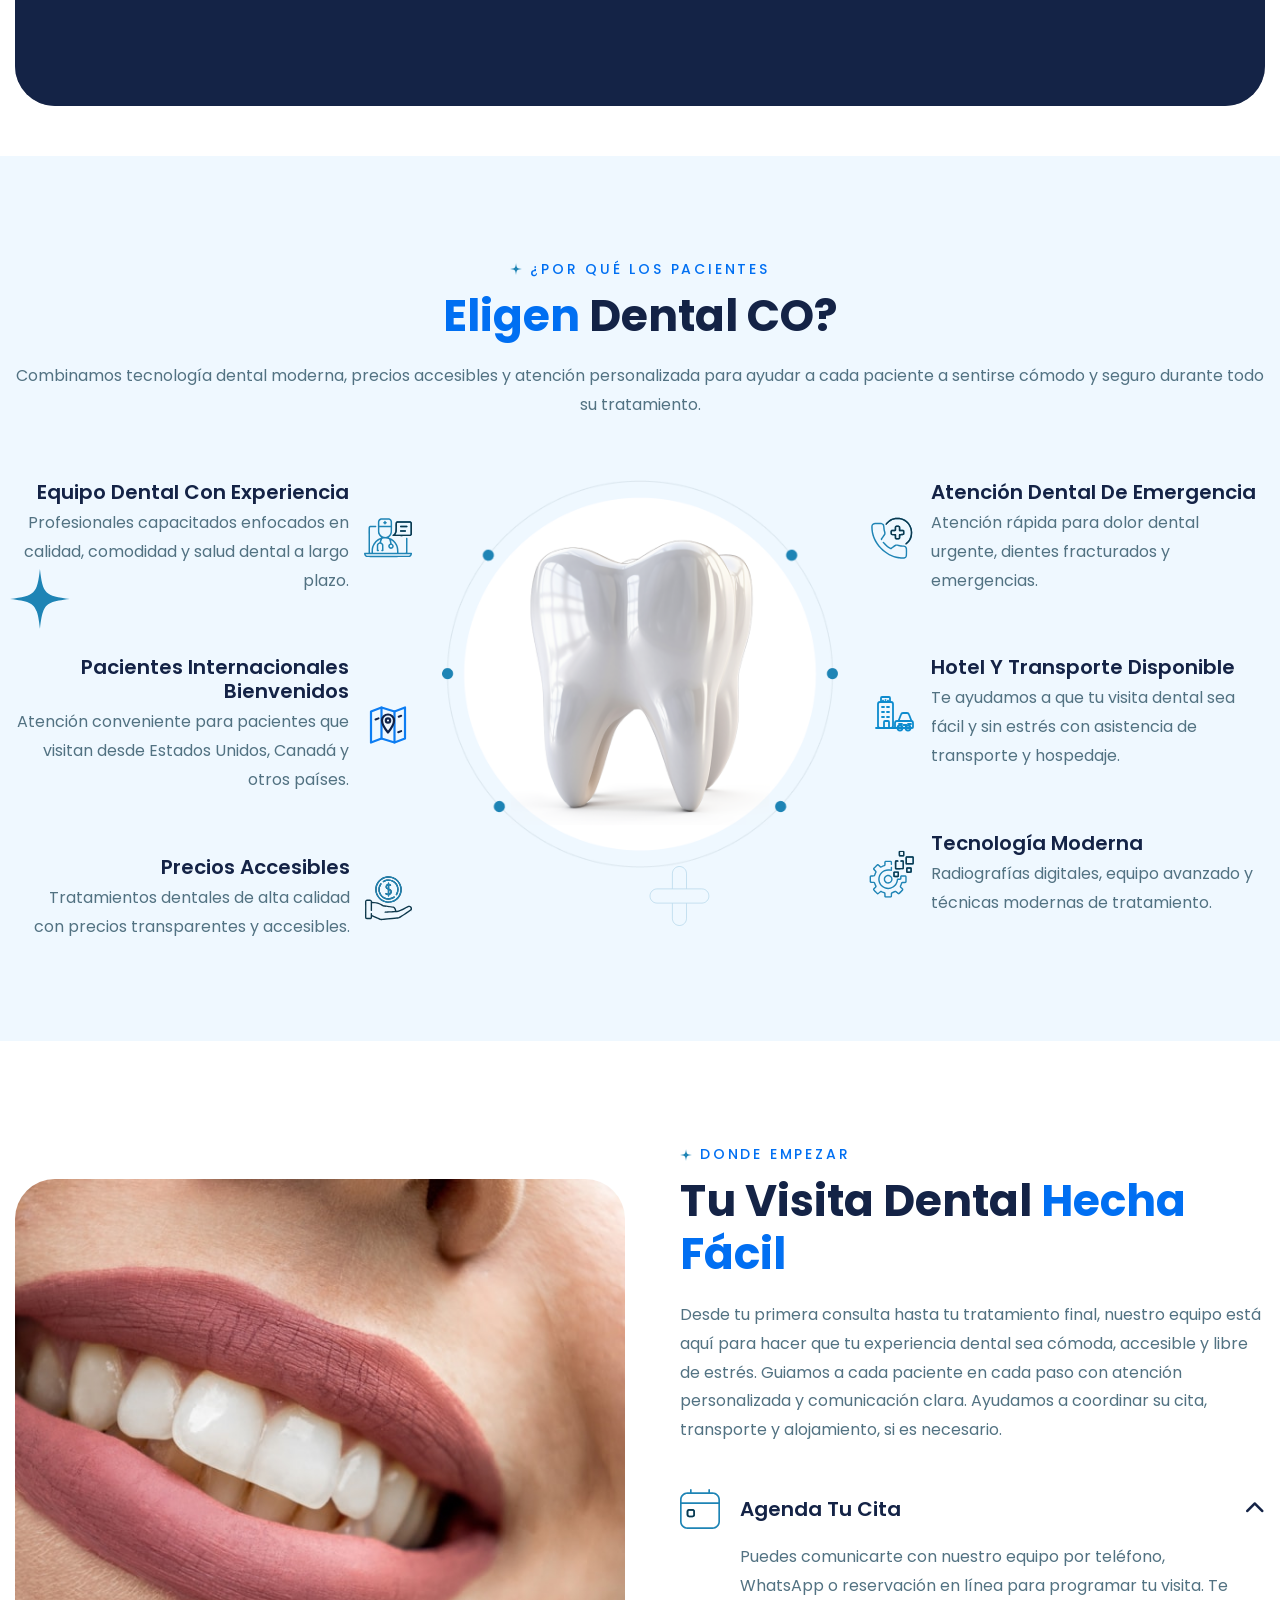
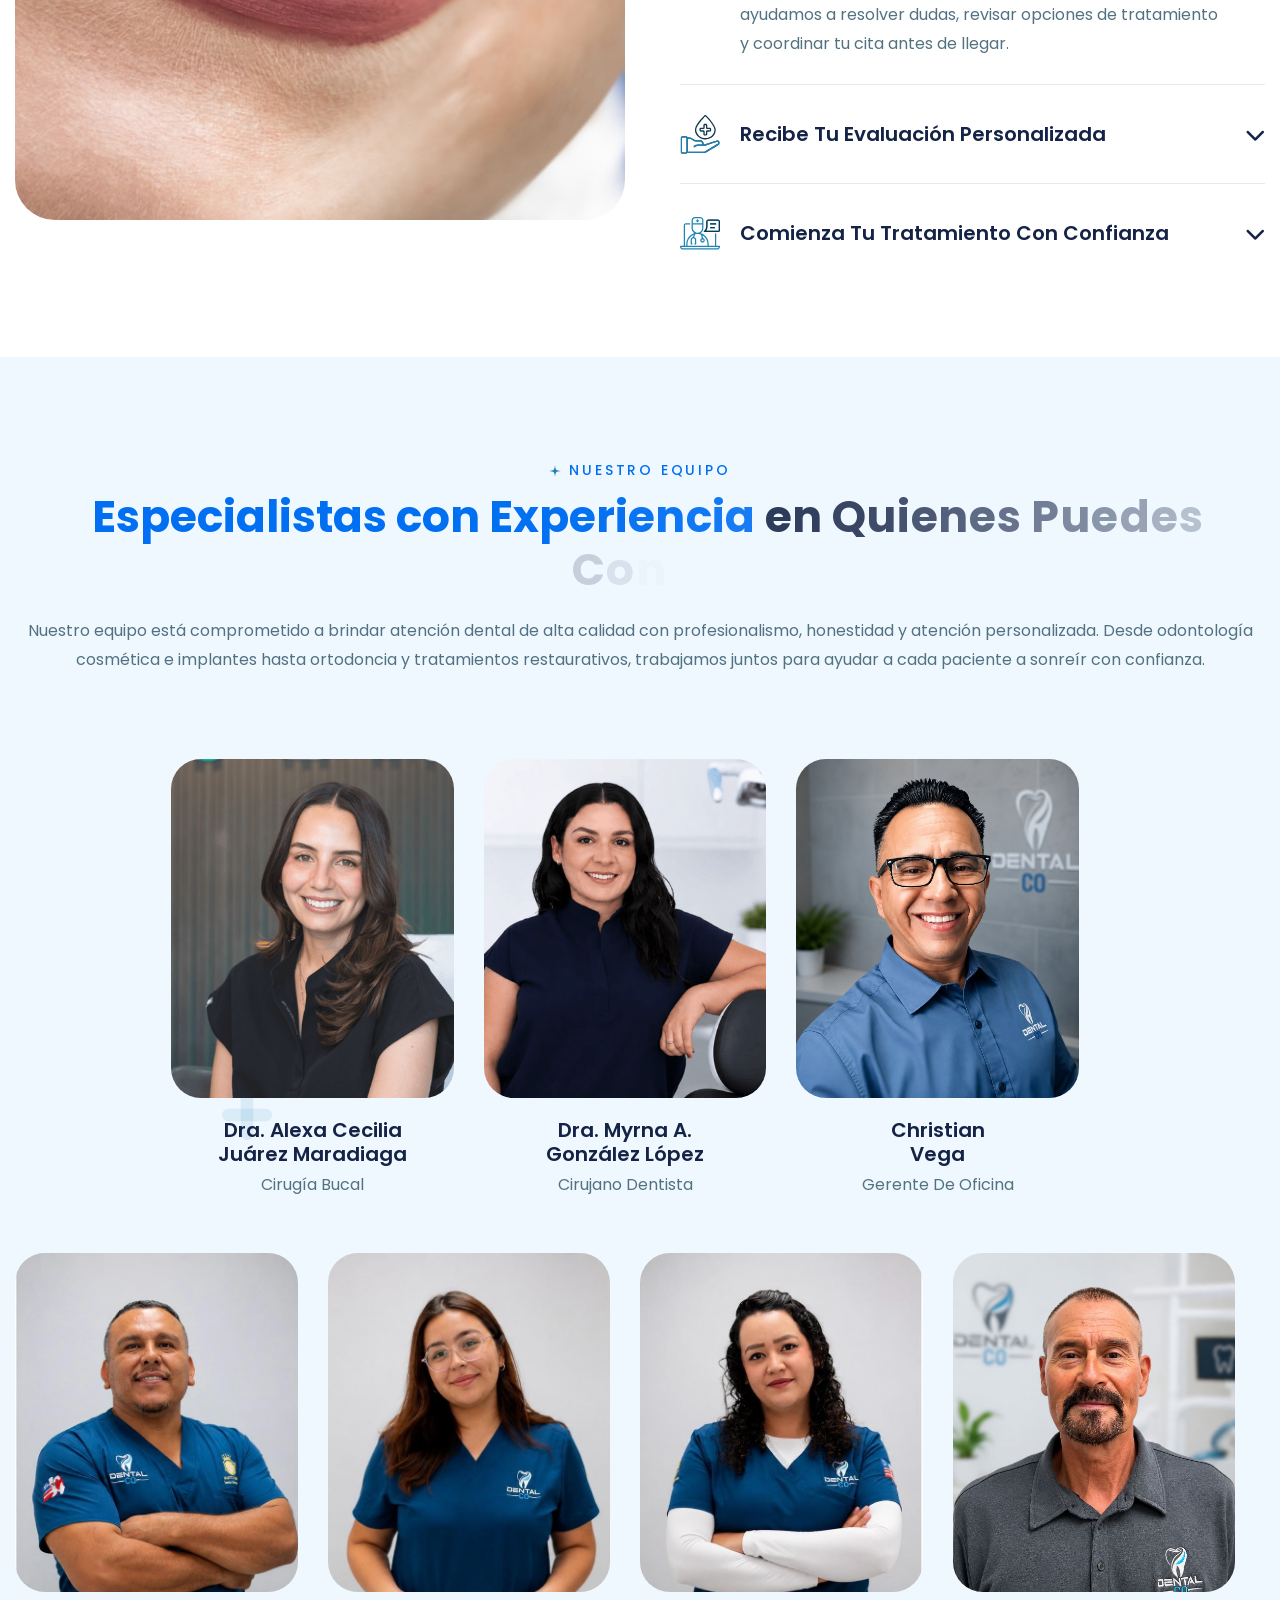
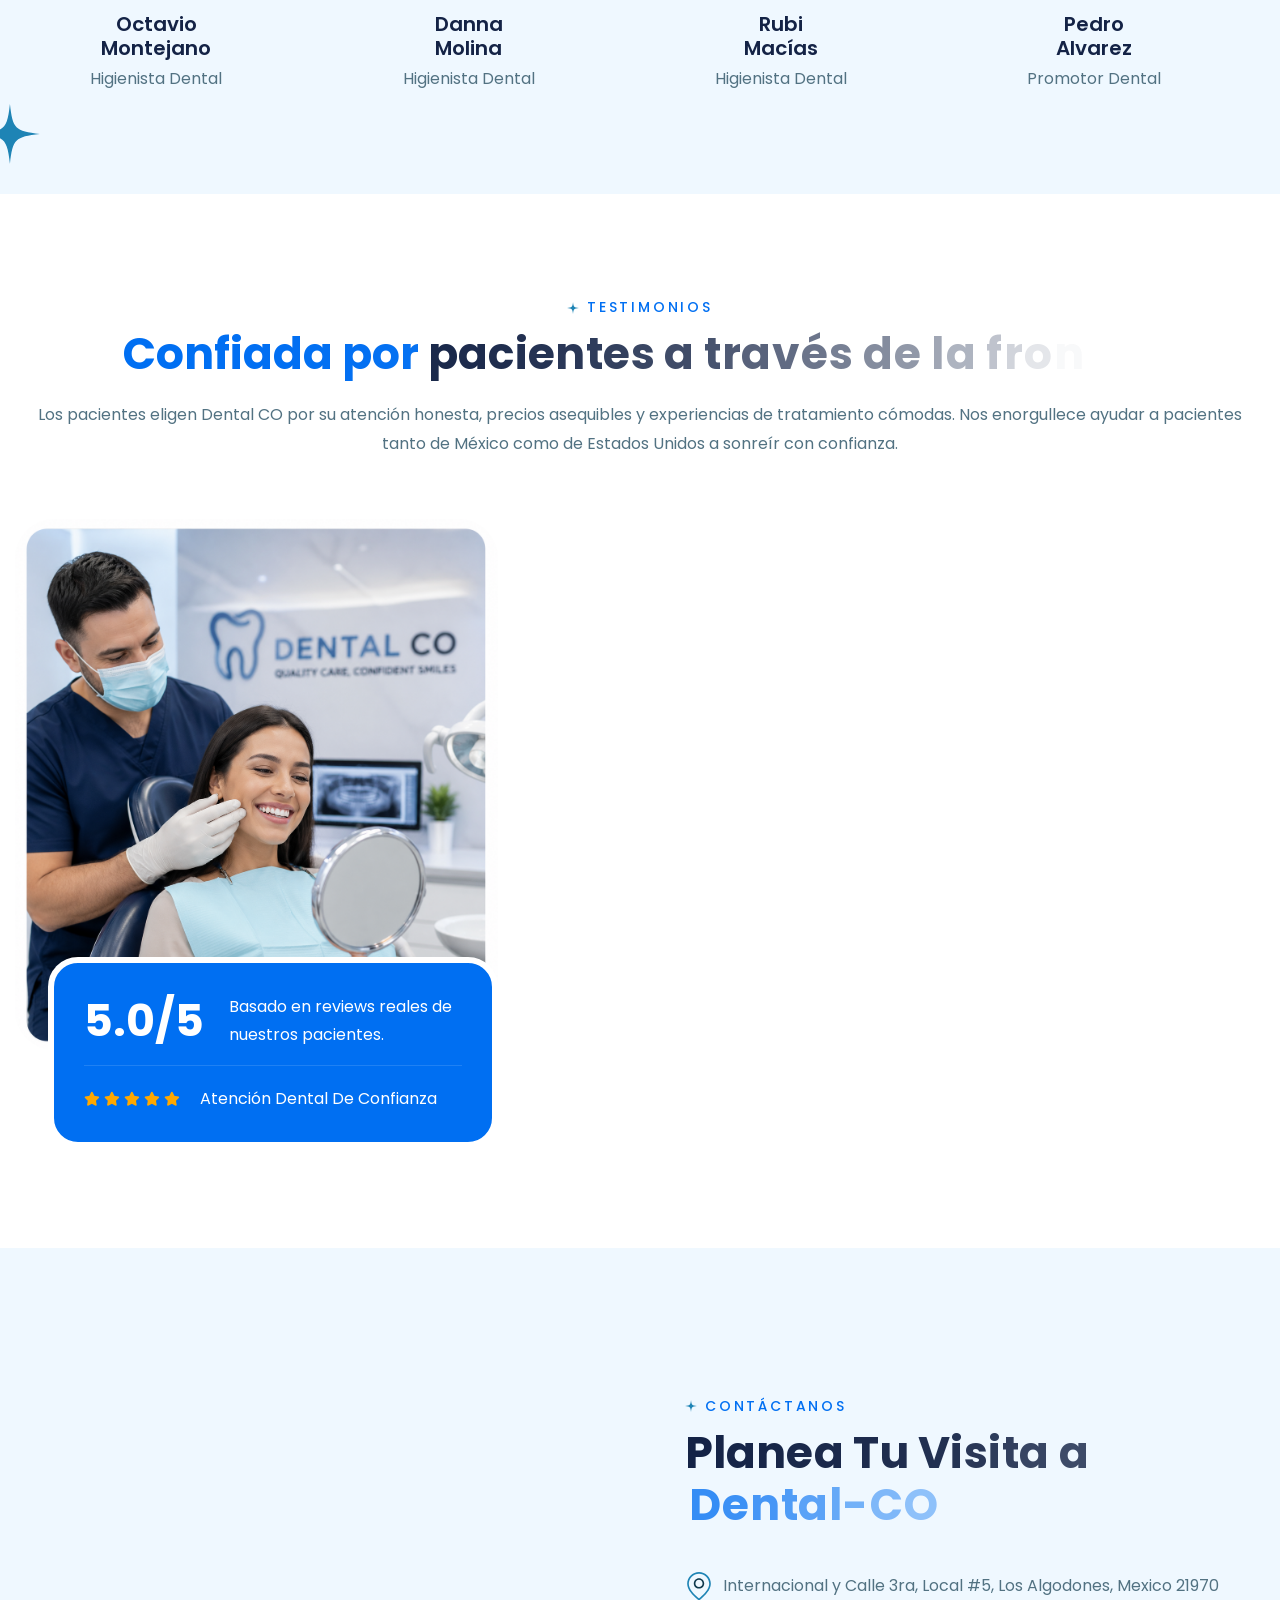
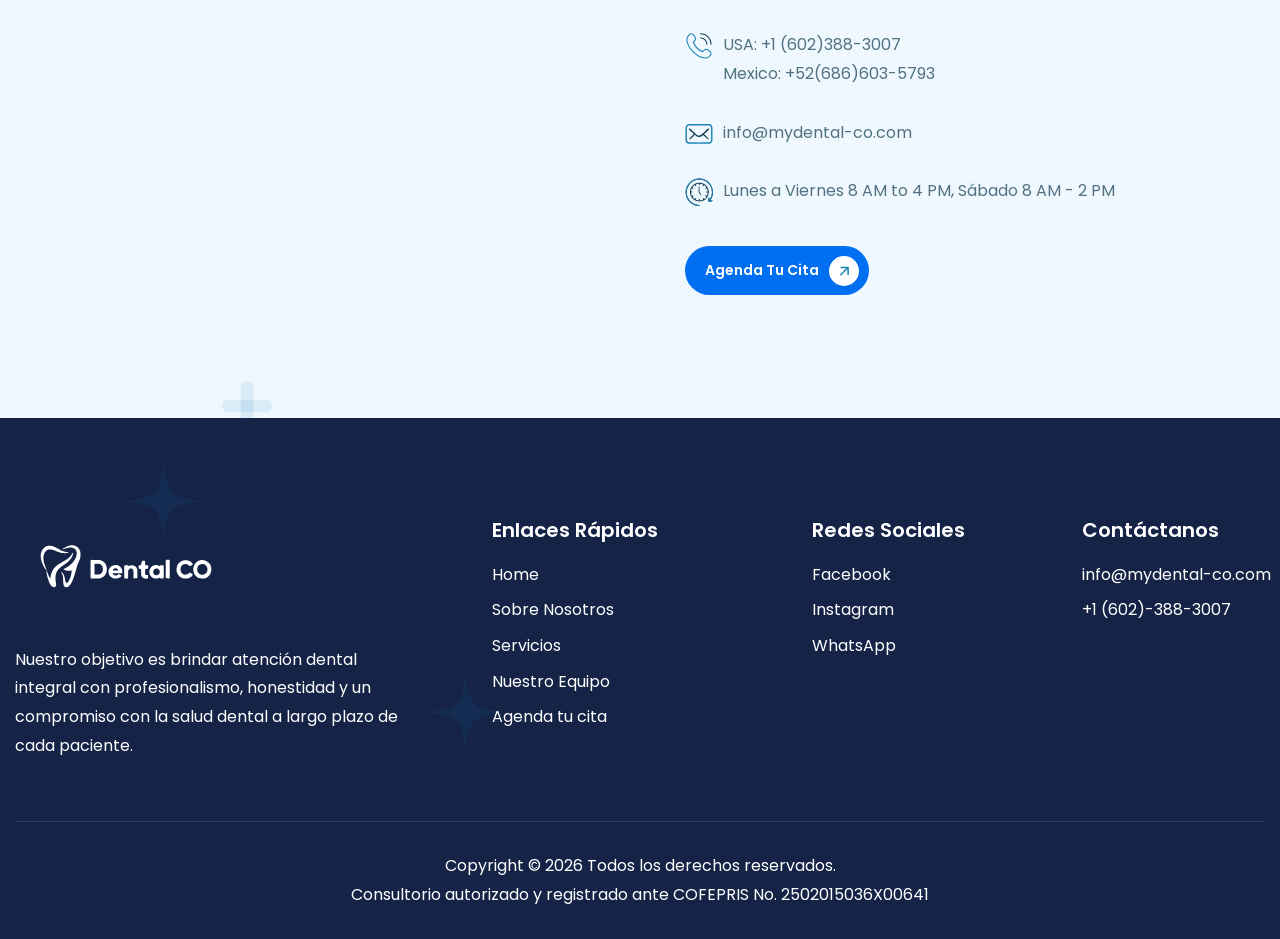
==== commit bbb2e7e2: "Updated index.html Added SEO tags and script" ====
--- a/es/index.html
+++ b/es/index.html
@@ -5,11 +5,46 @@
     <meta charset="utf-8" />
     <meta http-equiv="X-UA-Compatible" content="IE=edge" />
     <meta name="viewport" content="width=device-width, initial-scale=1.0" />
-    <meta name="description" content="Dental Office in Los Algodones, Mexico" />
+    <meta
+      name="description"
+      content="Atención dental de calidad en Los Algodones, México. Implantes dentales, coronas, carillas, endodoncias, limpiezas, prótesis dentales y odontología estética."
+    />
     <meta name="keywords" content="dentist, dental, los algodones" />
     <meta name="author" content="Awaiken" />
+    <!-- Cannonical tag -->
+    <link rel="canonical" href="https://mydental-co.com/" />
+    <!-- alternate index for billingual pages -->
+    <link rel="alternate" hreflang="en" href="https://mydental-co.com/" />
+    <link rel="alternate" hreflang="es" href="https://mydental-co.com/es/" />
     <!-- Page Title -->
-    <title>Dental-CO, Los Algodones</title>
+    <title>
+      Dental-CO | Implantes Dentales y Odontología Estética en Los Algodones,
+      México
+    </title>
+    <!-- Open Graphs tags -->
+    <meta
+      property="og:title"
+      content="Dental-CO | Affordable Dentist in Los Algodones, Mexico"
+    />
+
+    <meta
+      property="og:description"
+      content="Dental implants, crowns, veneers, root canals, cleanings, and cosmetic dentistry in Los Algodones, Mexico."
+    />
+
+    <meta
+      property="og:image"
+      content="https://mydental-co.com/images/newDentalCO_logo.svg"
+    />
+
+    <meta property="og:url" content="https://mydental-co.com/" />
+
+    <meta property="og:type" content="website" />
+
+    <meta name="robots" content="index, follow" />
+
+    <link rel="canonical" href="https://mydental-co.com/" />
+
     <!-- Favicon Icon -->
     <link rel="shortcut icon" type="image/x-icon" href="/images/favicon.png" />
     <!-- Google Fonts Css-->
@@ -35,6 +70,146 @@
     <link rel="stylesheet" href="/css/mousecursor.css" />
     <!-- Main Custom Css -->
     <link href="/css/custom.css" rel="stylesheet" media="screen" />
+
+    <!-- GOOGLE SEO Scripts -->
+
+    <script type="application/ld+json">
+      {
+        "@context": "https://schema.org",
+        "@type": "Dentist",
+        "name": "Dental-CO",
+        "inLanguage": "es",
+        "url": "https://mydental-co.com/es/",
+        "logo": "https://mydental-co.com/images/newDentalCO_logo.svg",
+        "image": "https://mydental-co.com/images/newDentalCO_logo.svg",
+        "email": "info@mydental-co.com",
+        "telephone": "+52-686-603-5793",
+        "priceRange": "$$",
+        "address": {
+          "@type": "PostalAddress",
+          "streetAddress": "Internacional y Calle 3ra, Local #5",
+          "addressLocality": "Los Algodones",
+          "addressRegion": "Baja California",
+          "postalCode": "21970",
+          "addressCountry": "MX"
+        },
+        "geo": {
+          "@type": "GeoCoordinates",
+          "latitude": 32.7179443,
+          "longitude": -114.7300406
+        },
+        "hasMap": "https://www.google.com/maps/place/Dental+CO/@32.7179443,-114.7300406,17z/data=!3m1!4b1!4m6!3m5!1s0x80d6f941b56c2b13:0x1dca7bcc322395fc!8m2!3d32.7179443!4d-114.7300406!16s%2Fg%2F11mytcpdl3",
+        "openingHoursSpecification": [
+          {
+            "@type": "OpeningHoursSpecification",
+            "dayOfWeek": [
+              "Monday",
+              "Tuesday",
+              "Wednesday",
+              "Thursday",
+              "Friday"
+            ],
+            "opens": "08:00",
+            "closes": "16:00"
+          },
+          {
+            "@type": "OpeningHoursSpecification",
+            "dayOfWeek": "Saturday",
+            "opens": "08:00",
+            "closes": "14:00"
+          }
+        ],
+        "contactPoint": [
+          {
+            "@type": "ContactPoint",
+            "telephone": "+1-602-388-3007",
+            "contactType": "atención al cliente",
+            "areaServed": "US",
+            "availableLanguage": ["English", "Spanish"]
+          },
+          {
+            "@type": "ContactPoint",
+            "telephone": "+52-686-603-5793",
+            "contactType": "atención al cliente",
+            "areaServed": "MX",
+            "availableLanguage": ["English", "Spanish"]
+          }
+        ],
+        "areaServed": [
+          {
+            "@type": "City",
+            "name": "Los Algodones"
+          },
+          {
+            "@type": "City",
+            "name": "Yuma"
+          },
+          {
+            "@type": "State",
+            "name": "Arizona"
+          },
+          {
+            "@type": "State",
+            "name": "California"
+          }
+        ],
+        "medicalSpecialty": [
+          "Odontología",
+          "Odontología estética",
+          "Implantes dentales",
+          "Cirugía oral",
+          "Endodoncia",
+          "Prostodoncia",
+          "Ortodoncia"
+        ],
+        "availableService": [
+          {
+            "@type": "MedicalProcedure",
+            "name": "Implantes dentales"
+          },
+          {
+            "@type": "MedicalProcedure",
+            "name": "Coronas dentales"
+          },
+          {
+            "@type": "MedicalProcedure",
+            "name": "Carillas dentales"
+          },
+          {
+            "@type": "MedicalProcedure",
+            "name": "Endodoncias"
+          },
+          {
+            "@type": "MedicalProcedure",
+            "name": "Blanqueamiento dental"
+          },
+          {
+            "@type": "MedicalProcedure",
+            "name": "Limpiezas dentales"
+          },
+          {
+            "@type": "MedicalProcedure",
+            "name": "Extracciones"
+          },
+          {
+            "@type": "MedicalProcedure",
+            "name": "Implantes All-on-4"
+          },
+          {
+            "@type": "MedicalProcedure",
+            "name": "Ortodoncia"
+          },
+          {
+            "@type": "MedicalProcedure",
+            "name": "Prótesis dentales"
+          }
+        ],
+        "sameAs": [
+          "https://www.google.com/maps/place/Dental+CO/@32.7179443,-114.7300406,17z/data=!3m1!4b1!4m6!3m5!1s0x80d6f941b56c2b13:0x1dca7bcc322395fc!8m2!3d32.7179443!4d-114.7300406!16s%2Fg%2F11mytcpdl3"
+        ],
+        "availableLanguage": ["English", "Spanish"]
+      }
+    </script>
   </head>
   <body>
     <!-- Preloader Start -->
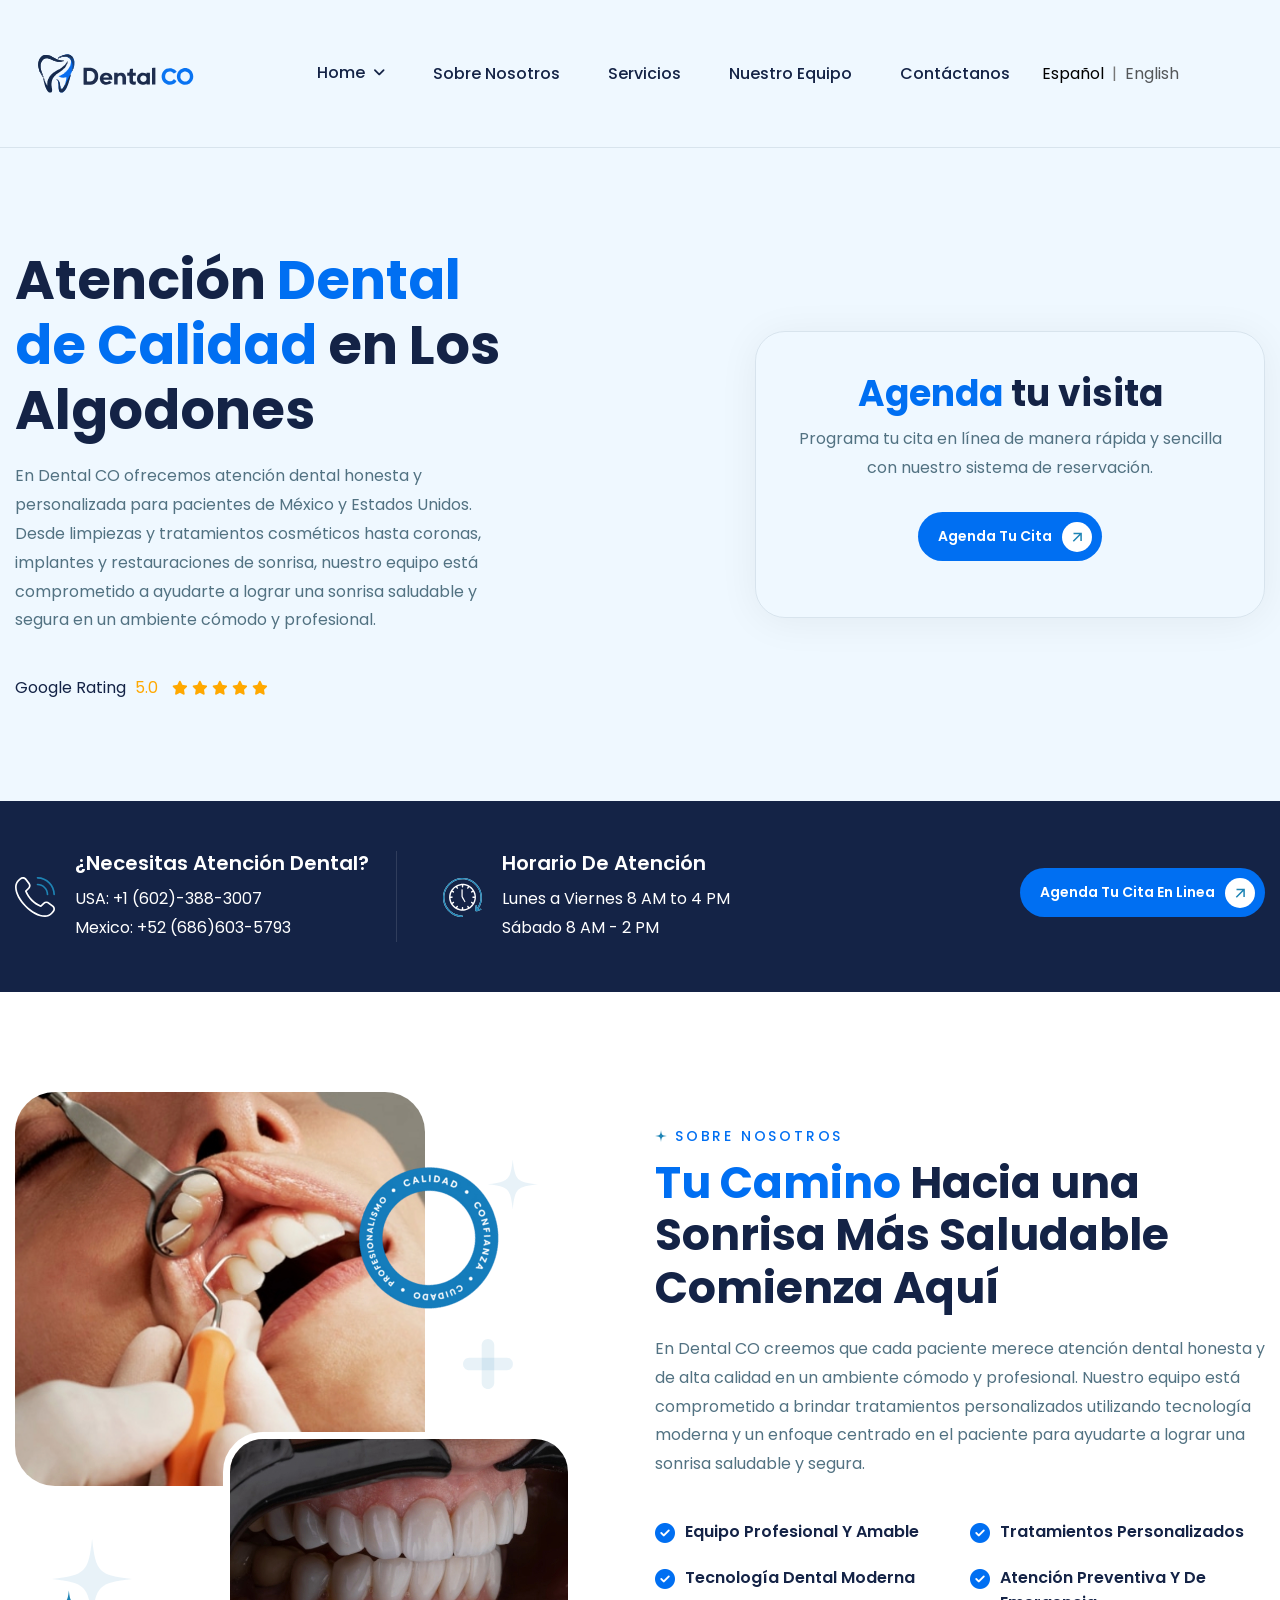
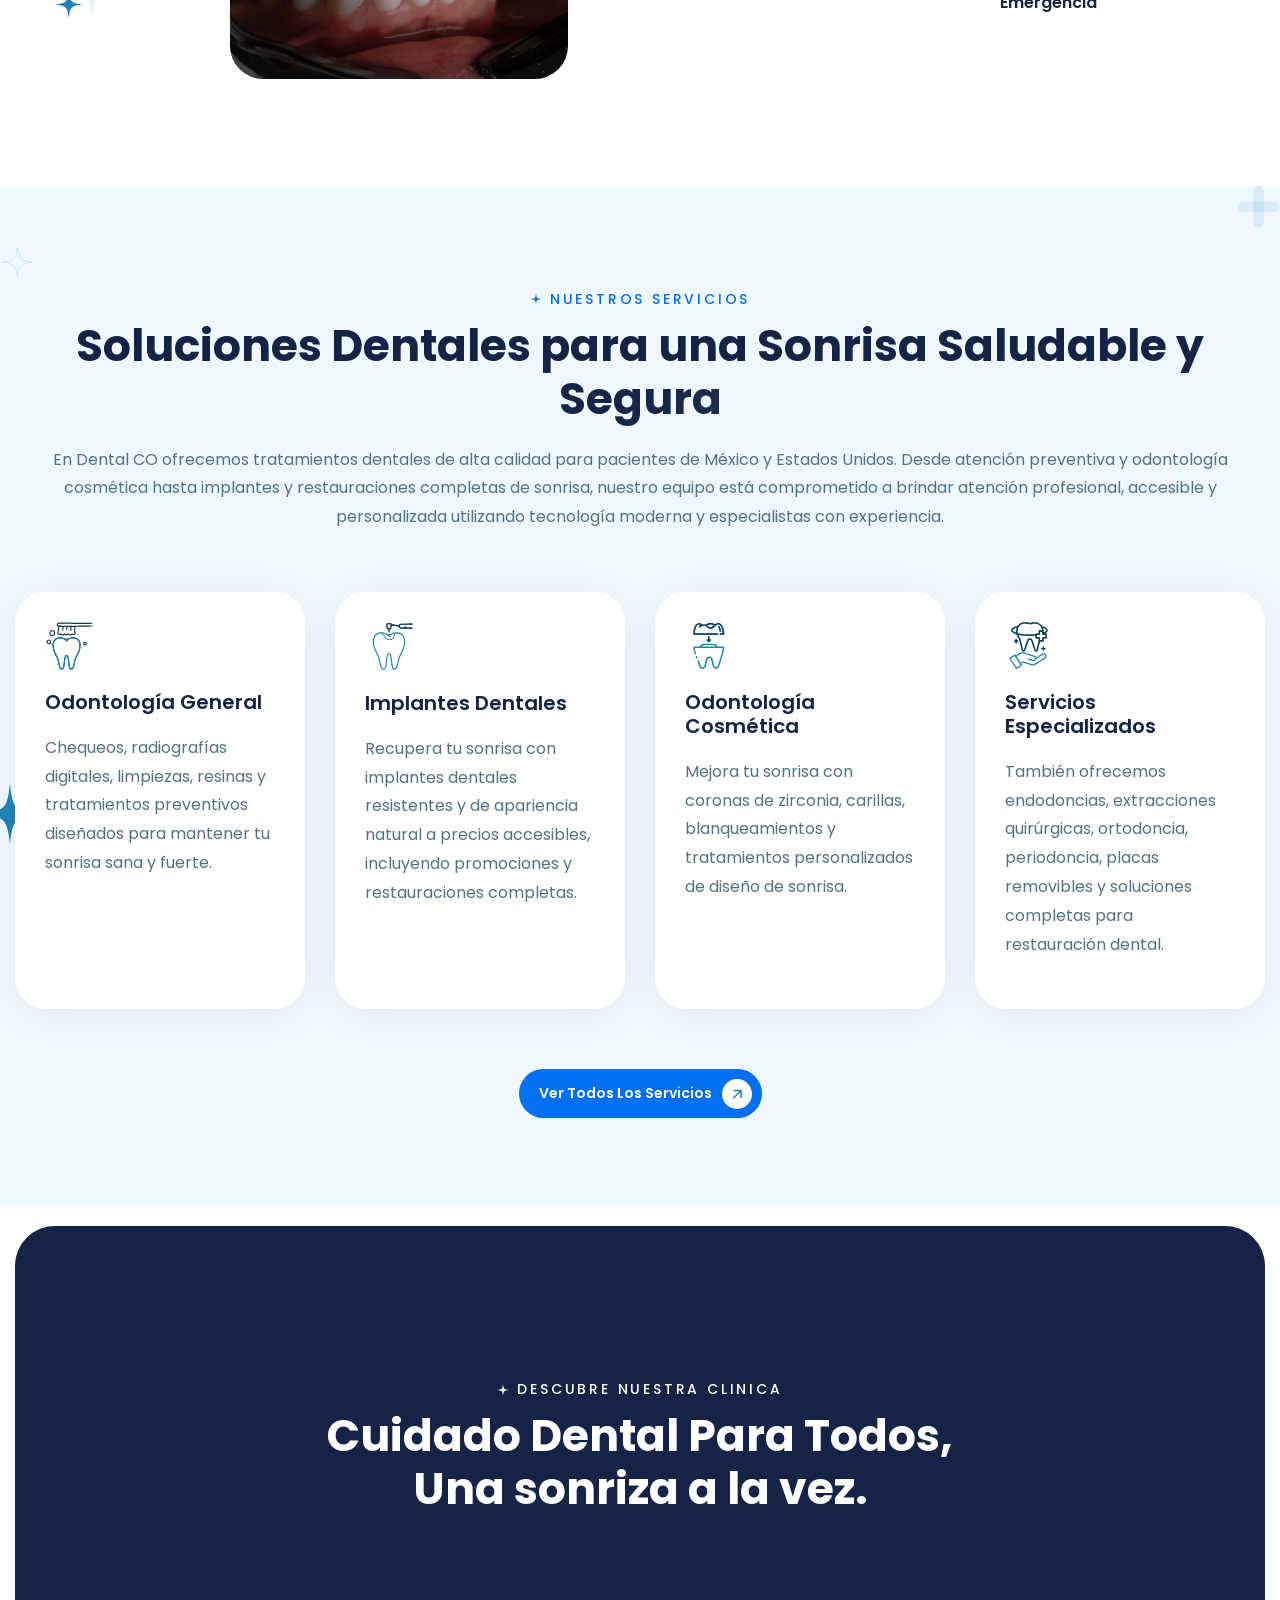
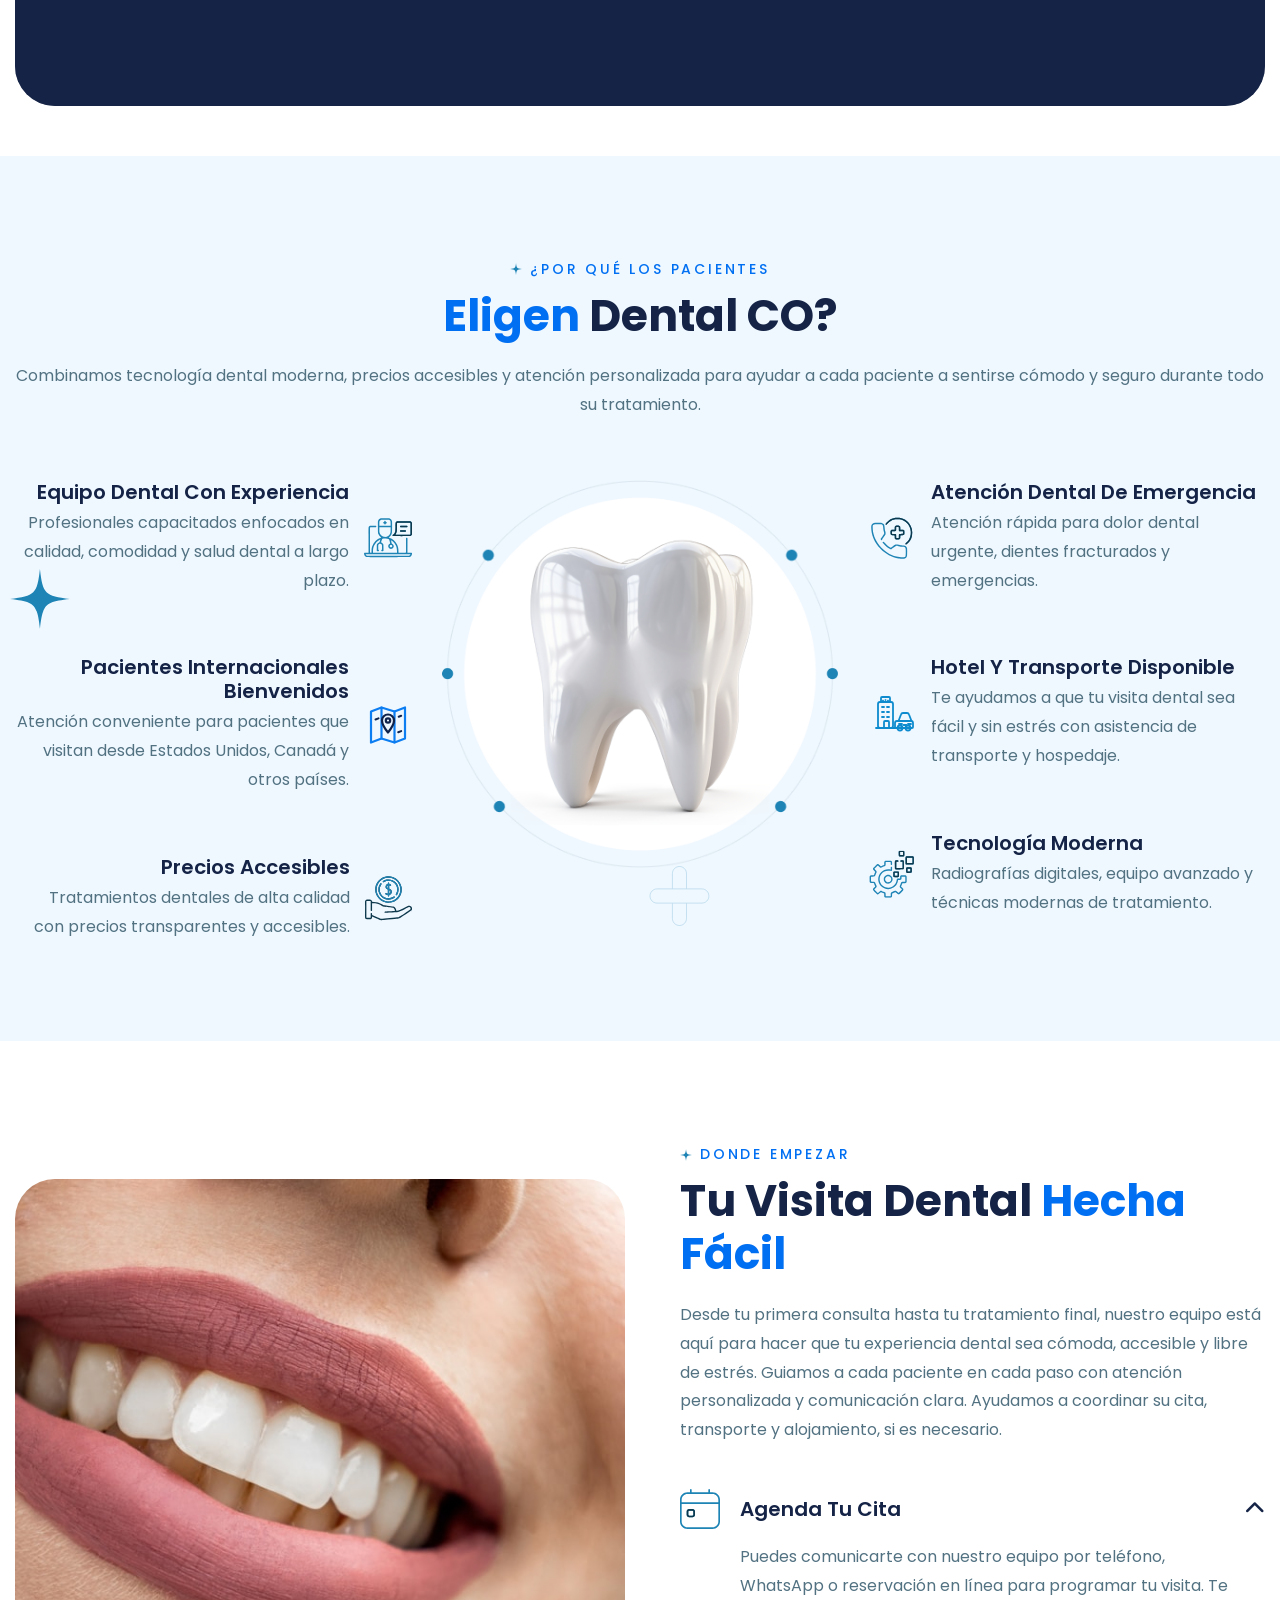
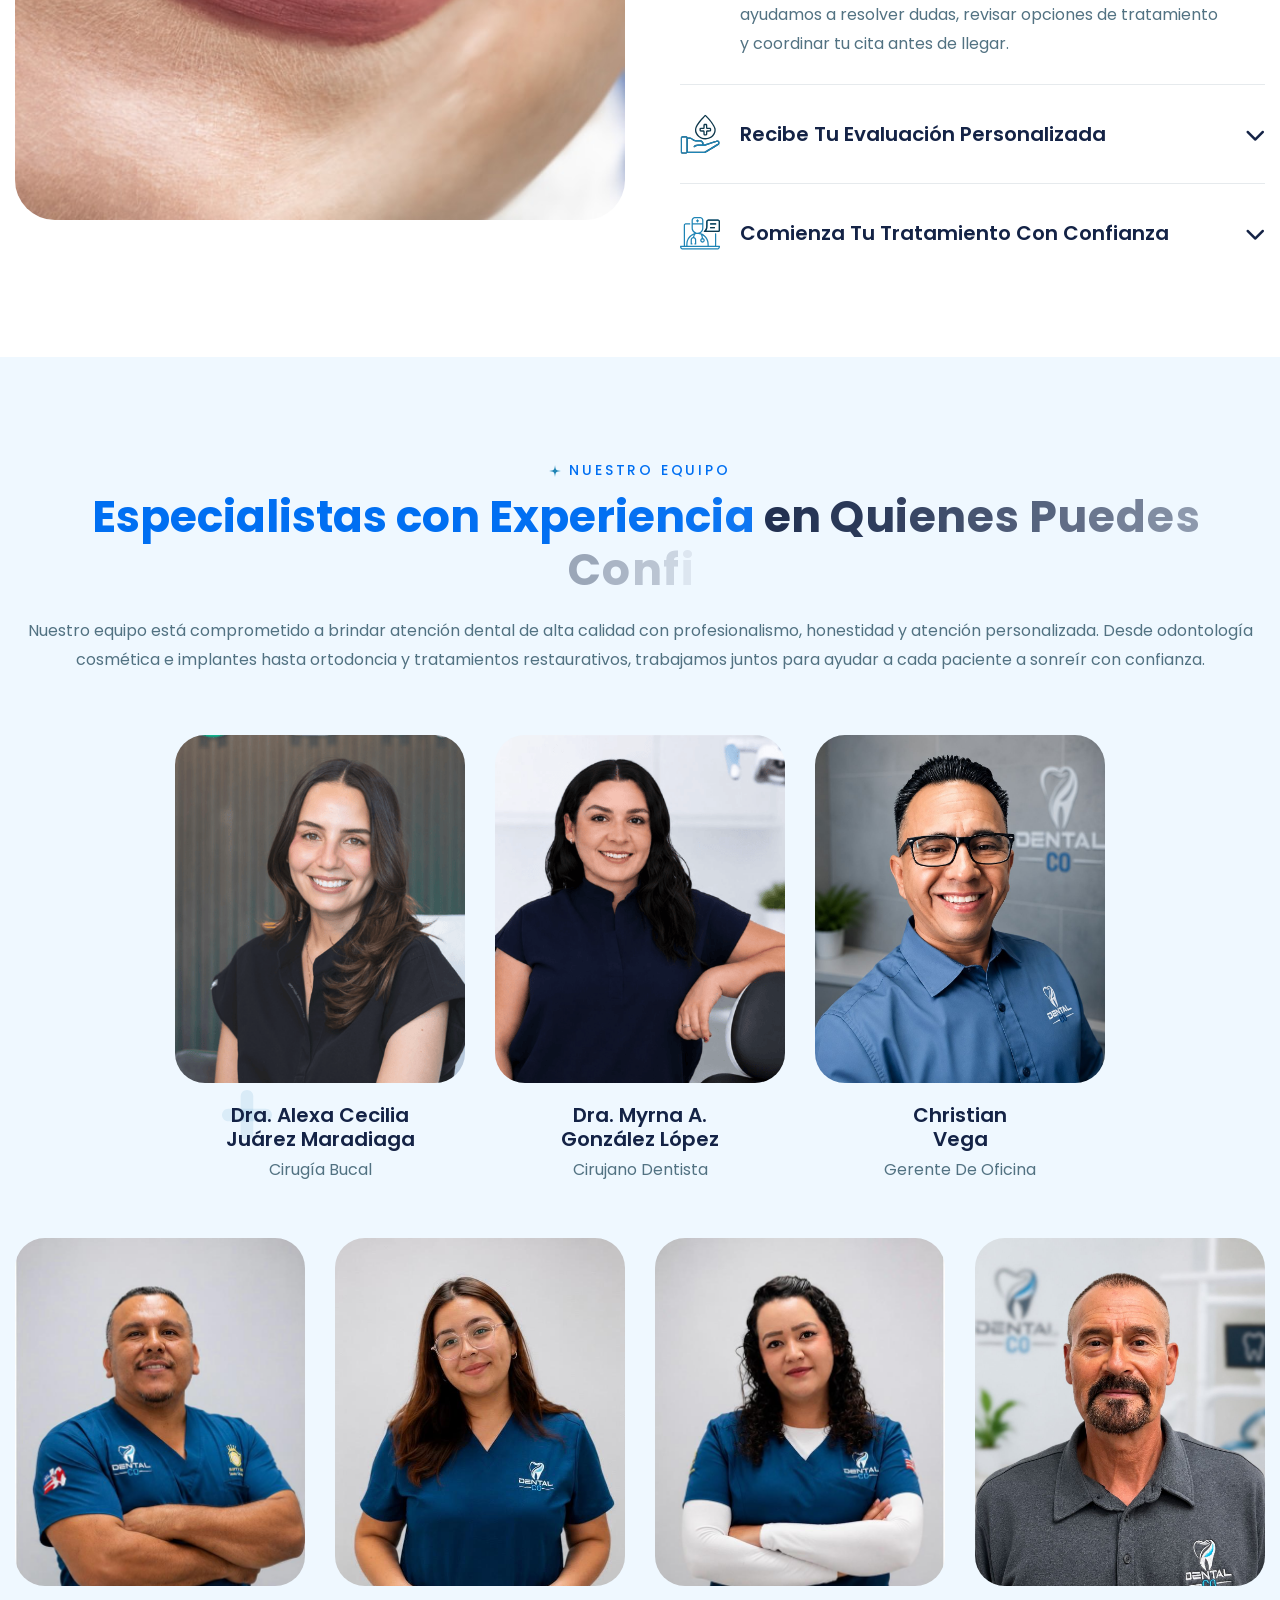
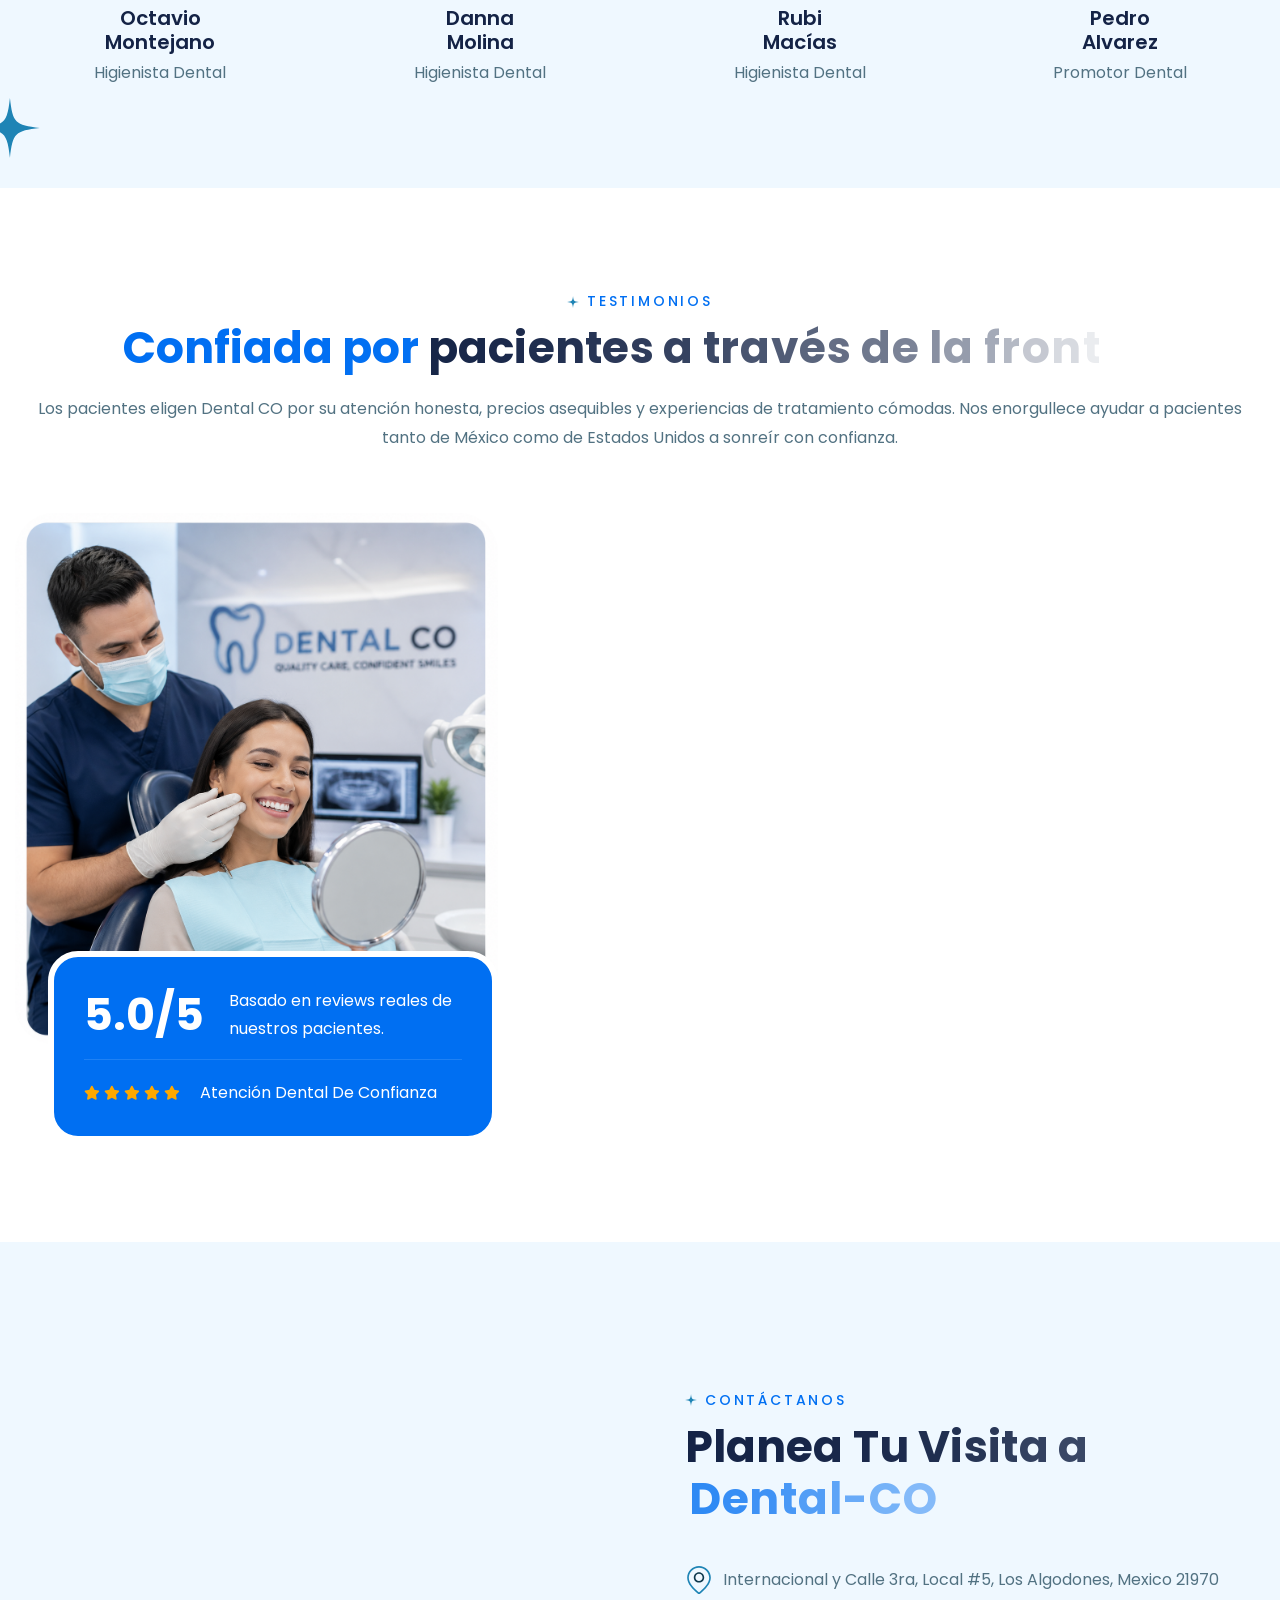
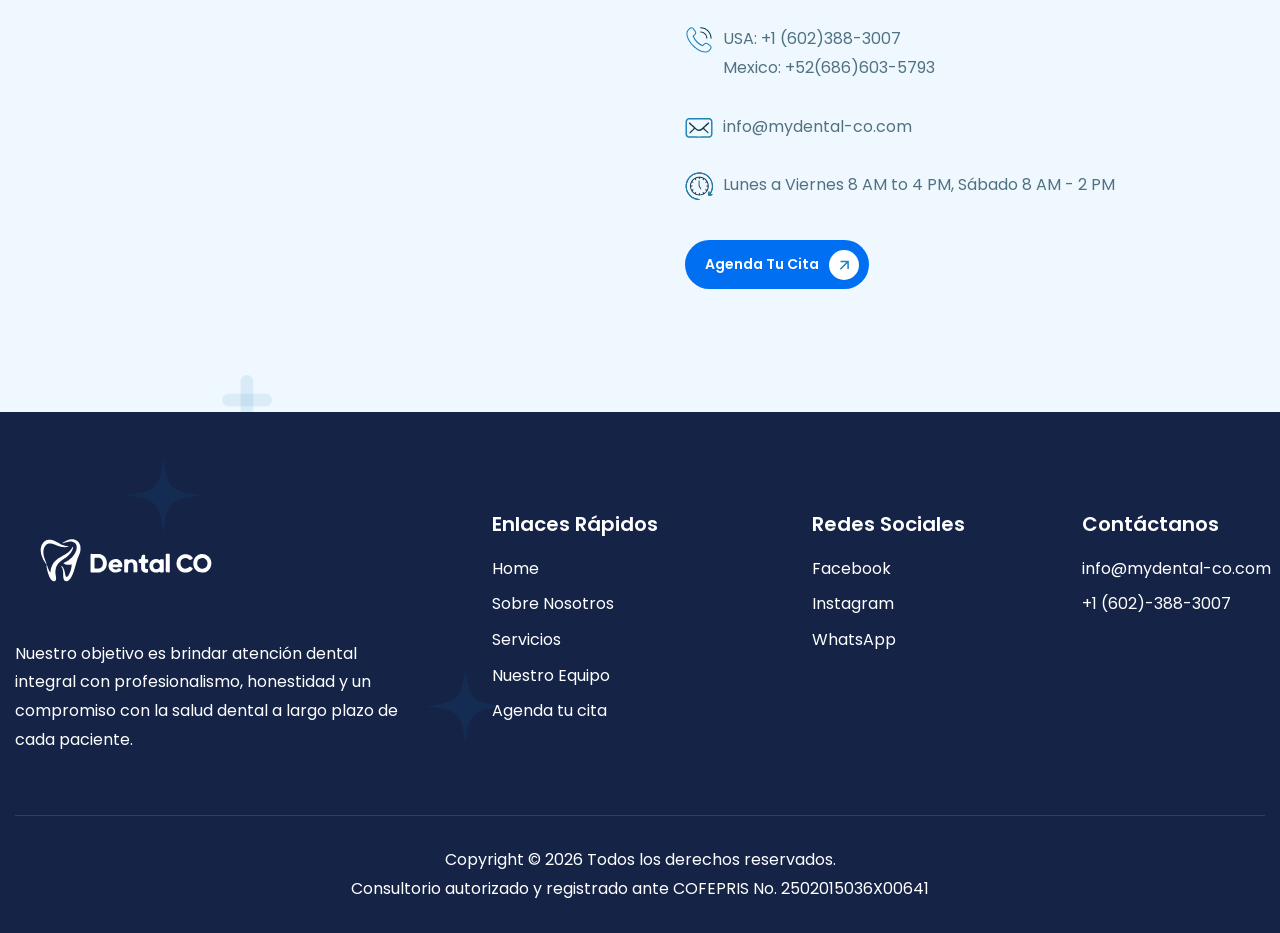
==== commit bfcaa9b8: "updated index.html removed row from team portion" ====
--- a/es/index.html
+++ b/es/index.html
@@ -1003,192 +1003,189 @@
             <!-- Section Title End -->
           </div>
         </div>
-
-        <div class="row">
-          <div class="row justify-content-center mt-4">
-            <div class="col-lg-3 col-md-6">
-              <!-- Team Member Item Start -->
-              <div class="team-member-item wow fadeInUp">
-                <!-- Team Image Start -->
-                <div class="team-image">
-                  <figure class="image-anime">
-                    <img
-                      src="/images/new_img/Alexa_Juarez.png"
-                      alt="Dra. Alexa Juarez"
-                    />
-                  </figure>
-                </div>
-                <!-- Team Image End -->
-
-                <!-- Team Content Start -->
-                <div class="team-content">
-                  <h3>Dra. Alexa Cecilia <br />Juárez Maradiaga</h3>
-                  <p>Cirugía Bucal</p>
-                </div>
-                <!-- Team Content End -->
-              </div>
-              <!-- Team Member Item End -->
-            </div>
-
-            <div class="col-lg-3 col-md-6">
-              <!-- Team Member Item Start -->
-              <div class="team-member-item wow fadeInUp" data-wow-delay="0.25s">
-                <!-- Team Image Start -->
-                <div class="team-image">
-                  <figure class="image-anime">
-                    <img
-                      src="/images/new_img/Myrna_gonzalez.png"
-                      alt="Dra. Myrna Gonzalez"
-                    />
-                  </figure>
-                </div>
-                <!-- Team Image End -->
-
-                <!-- Team Content Start -->
-                <div class="team-content">
-                  <h3>
-                    Dra. Myrna A. <br />
-                    González López
-                  </h3>
-                  <p>Cirujano Dentista</p>
-                </div>
-                <!-- Team Content End -->
-              </div>
-              <!-- Team Member Item End -->
-            </div>
-            <div class="col-lg-3 col-md-6">
-              <!-- Team Member Item Start -->
-              <div class="team-member-item wow fadeInUp" data-wow-delay="0.25s">
-                <!-- Team Image Start -->
-                <div class="team-image">
-                  <figure class="image-anime">
-                    <img
-                      src="/images/new_img/Christian_Vega.jpg"
-                      alt="Christian Vega"
-                    />
-                  </figure>
-                </div>
-                <!-- Team Image End -->
-
-                <!-- Team Content Start -->
-                <div class="team-content">
-                  <h3>
-                    Christian <br />
-                    Vega
-                  </h3>
-                  <p>Gerente de Oficina</p>
-                </div>
-                <!-- Team Content End -->
-              </div>
-              <!-- Team Member Item End -->
-            </div>
-          </div>
-          <div class="row justify-content-center mt-4">
-            <div class="col-lg-3 col-md-6">
-              <!-- Team Member Item Start -->
-              <div class="team-member-item wow fadeInUp" data-wow-delay="0.5s">
-                <!-- Team Image Start -->
-                <div class="team-image">
-                  <figure class="image-anime">
-                    <img
-                      src="/images/new_img/Octavio_montejano.jpeg"
-                      alt="Octavio-Montejano"
-                    />
-                  </figure>
-                </div>
-                <!-- Team Image End -->
-
-                <!-- Team Content Start -->
-                <div class="team-content">
-                  <h3>
-                    Octavio<br />
-                    Montejano
-                  </h3>
-                  <p>Higienista Dental</p>
-                </div>
-                <!-- Team Content End -->
-              </div>
-              <!-- Team Member Item End -->
-            </div>
-
-            <div class="col-lg-3 col-md-6">
-              <!-- Team Member Item Start -->
-              <div class="team-member-item wow fadeInUp" data-wow-delay="0.75s">
-                <!-- Team Image Start -->
-                <div class="team-image">
-                  <figure class="image-anime">
-                    <img
-                      src="/images/new_img/Danna_Molina.jpeg"
-                      alt="Danna Molina"
-                    />
-                  </figure>
-                </div>
-                <!-- Team Image End -->
-
-                <!-- Team Content Start -->
-                <div class="team-content">
-                  <h3>
-                    Danna<br />
-                    Molina
-                  </h3>
-                  <p>Higienista Dental</p>
-                </div>
-                <!-- Team Content End -->
-              </div>
-              <!-- Team Member Item End -->
-            </div>
-            <div class="col-lg-3 col-md-6">
-              <!-- Team Member Item Start -->
-              <div class="team-member-item wow fadeInUp" data-wow-delay="0.75s">
-                <!-- Team Image Start -->
-                <div class="team-image">
-                  <figure class="image-anime">
-                    <img
-                      src="/images/new_img/Rubi_Macias.jpeg"
-                      alt="Rubi Macías"
-                    />
-                  </figure>
-                </div>
-                <!-- Team Image End -->
-
-                <!-- Team Content Start -->
-                <div class="team-content">
-                  <h3>
-                    Rubi<br />
-                    Macías
-                  </h3>
-                  <p>Higienista Dental</p>
-                </div>
-                <!-- Team Content End -->
-              </div>
-              <!-- Team Member Item End -->
-            </div>
-            <div class="col-lg-3 col-md-6">
-              <!-- Team Member Item Start -->
-              <div class="team-member-item wow fadeInUp" data-wow-delay="0.75s">
-                <!-- Team Image Start -->
-                <div class="team-image">
-                  <figure class="image-anime">
-                    <img
-                      src="/images/new_img/Pedro_Alvarez.jpeg"
-                      alt="Pedro Alvarez"
-                    />
-                  </figure>
-                </div>
-                <!-- Team Image End -->
-
-                <!-- Team Content Start -->
-                <div class="team-content">
-                  <h3>
-                    Pedro<br />
-                    Alvarez
-                  </h3>
-                  <p>Promotor Dental</p>
-                </div>
-                <!-- Team Content End -->
-              </div>
-              <!-- Team Member Item End -->
-            </div>
+        <div class="row justify-content-center mt-4">
+          <div class="col-lg-3 col-md-6">
+            <!-- Team Member Item Start -->
+            <div class="team-member-item wow fadeInUp">
+              <!-- Team Image Start -->
+              <div class="team-image">
+                <figure class="image-anime">
+                  <img
+                    src="/images/new_img/Alexa_Juarez.png"
+                    alt="Dra. Alexa Juarez"
+                  />
+                </figure>
+              </div>
+              <!-- Team Image End -->
+
+              <!-- Team Content Start -->
+              <div class="team-content">
+                <h3>Dra. Alexa Cecilia <br />Juárez Maradiaga</h3>
+                <p>Cirugía Bucal</p>
+              </div>
+              <!-- Team Content End -->
+            </div>
+            <!-- Team Member Item End -->
+          </div>
+
+          <div class="col-lg-3 col-md-6">
+            <!-- Team Member Item Start -->
+            <div class="team-member-item wow fadeInUp" data-wow-delay="0.25s">
+              <!-- Team Image Start -->
+              <div class="team-image">
+                <figure class="image-anime">
+                  <img
+                    src="/images/new_img/Myrna_gonzalez.png"
+                    alt="Dra. Myrna Gonzalez"
+                  />
+                </figure>
+              </div>
+              <!-- Team Image End -->
+
+              <!-- Team Content Start -->
+              <div class="team-content">
+                <h3>
+                  Dra. Myrna A. <br />
+                  González López
+                </h3>
+                <p>Cirujano Dentista</p>
+              </div>
+              <!-- Team Content End -->
+            </div>
+            <!-- Team Member Item End -->
+          </div>
+          <div class="col-lg-3 col-md-6">
+            <!-- Team Member Item Start -->
+            <div class="team-member-item wow fadeInUp" data-wow-delay="0.25s">
+              <!-- Team Image Start -->
+              <div class="team-image">
+                <figure class="image-anime">
+                  <img
+                    src="/images/new_img/Christian_Vega.jpg"
+                    alt="Christian Vega"
+                  />
+                </figure>
+              </div>
+              <!-- Team Image End -->
+
+              <!-- Team Content Start -->
+              <div class="team-content">
+                <h3>
+                  Christian <br />
+                  Vega
+                </h3>
+                <p>Gerente de Oficina</p>
+              </div>
+              <!-- Team Content End -->
+            </div>
+            <!-- Team Member Item End -->
+          </div>
+        </div>
+        <div class="row justify-content-center mt-4">
+          <div class="col-lg-3 col-md-6">
+            <!-- Team Member Item Start -->
+            <div class="team-member-item wow fadeInUp" data-wow-delay="0.5s">
+              <!-- Team Image Start -->
+              <div class="team-image">
+                <figure class="image-anime">
+                  <img
+                    src="/images/new_img/Octavio_montejano.jpeg"
+                    alt="Octavio-Montejano"
+                  />
+                </figure>
+              </div>
+              <!-- Team Image End -->
+
+              <!-- Team Content Start -->
+              <div class="team-content">
+                <h3>
+                  Octavio<br />
+                  Montejano
+                </h3>
+                <p>Higienista Dental</p>
+              </div>
+              <!-- Team Content End -->
+            </div>
+            <!-- Team Member Item End -->
+          </div>
+
+          <div class="col-lg-3 col-md-6">
+            <!-- Team Member Item Start -->
+            <div class="team-member-item wow fadeInUp" data-wow-delay="0.75s">
+              <!-- Team Image Start -->
+              <div class="team-image">
+                <figure class="image-anime">
+                  <img
+                    src="/images/new_img/Danna_Molina.jpeg"
+                    alt="Danna Molina"
+                  />
+                </figure>
+              </div>
+              <!-- Team Image End -->
+
+              <!-- Team Content Start -->
+              <div class="team-content">
+                <h3>
+                  Danna<br />
+                  Molina
+                </h3>
+                <p>Higienista Dental</p>
+              </div>
+              <!-- Team Content End -->
+            </div>
+            <!-- Team Member Item End -->
+          </div>
+          <div class="col-lg-3 col-md-6">
+            <!-- Team Member Item Start -->
+            <div class="team-member-item wow fadeInUp" data-wow-delay="0.75s">
+              <!-- Team Image Start -->
+              <div class="team-image">
+                <figure class="image-anime">
+                  <img
+                    src="/images/new_img/Rubi_Macias.jpeg"
+                    alt="Rubi Macías"
+                  />
+                </figure>
+              </div>
+              <!-- Team Image End -->
+
+              <!-- Team Content Start -->
+              <div class="team-content">
+                <h3>
+                  Rubi<br />
+                  Macías
+                </h3>
+                <p>Higienista Dental</p>
+              </div>
+              <!-- Team Content End -->
+            </div>
+            <!-- Team Member Item End -->
+          </div>
+          <div class="col-lg-3 col-md-6">
+            <!-- Team Member Item Start -->
+            <div class="team-member-item wow fadeInUp" data-wow-delay="0.75s">
+              <!-- Team Image Start -->
+              <div class="team-image">
+                <figure class="image-anime">
+                  <img
+                    src="/images/new_img/Pedro_Alvarez.jpeg"
+                    alt="Pedro Alvarez"
+                  />
+                </figure>
+              </div>
+              <!-- Team Image End -->
+
+              <!-- Team Content Start -->
+              <div class="team-content">
+                <h3>
+                  Pedro<br />
+                  Alvarez
+                </h3>
+                <p>Promotor Dental</p>
+              </div>
+              <!-- Team Content End -->
+            </div>
+            <!-- Team Member Item End -->
           </div>
         </div>
       </div>
--- a/css/custom.css
+++ b/css/custom.css
@@ -1936,6 +1936,24 @@
 .team-social-icon ul li a:hover {
   background: var(--accent-color);
 }
+/* added to fix team images to be too narrow to the left */
+@media (max-width: 767px) {
+  .our-team .row {
+    margin-left: 0;
+    margin-right: 0;
+  }
+
+  .our-team [class*='col-'] {
+    padding-left: 15px;
+    padding-right: 15px;
+  }
+
+  .team-member-item {
+    max-width: 340px;
+    margin-left: auto;
+    margin-right: auto;
+  }
+}
 
 /************************************/
 /***   11. Our Testimonials Css   ***/
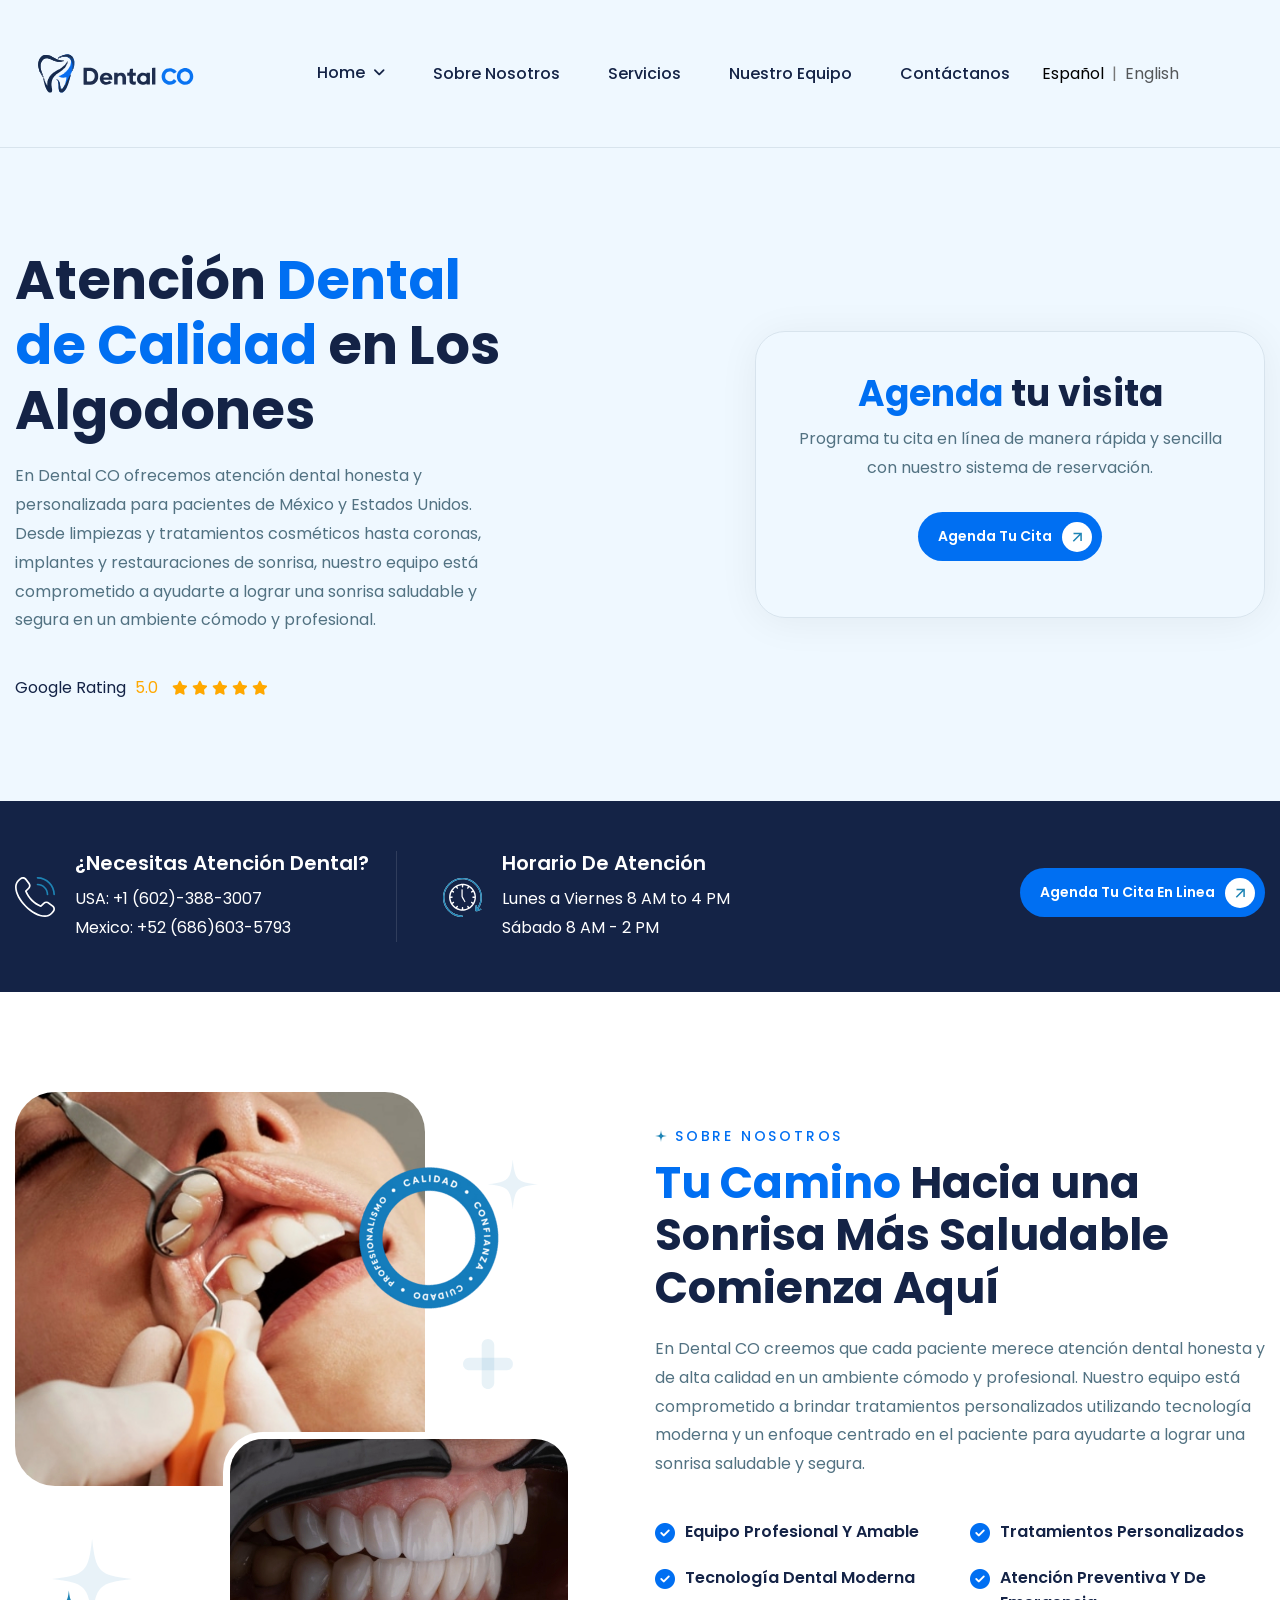
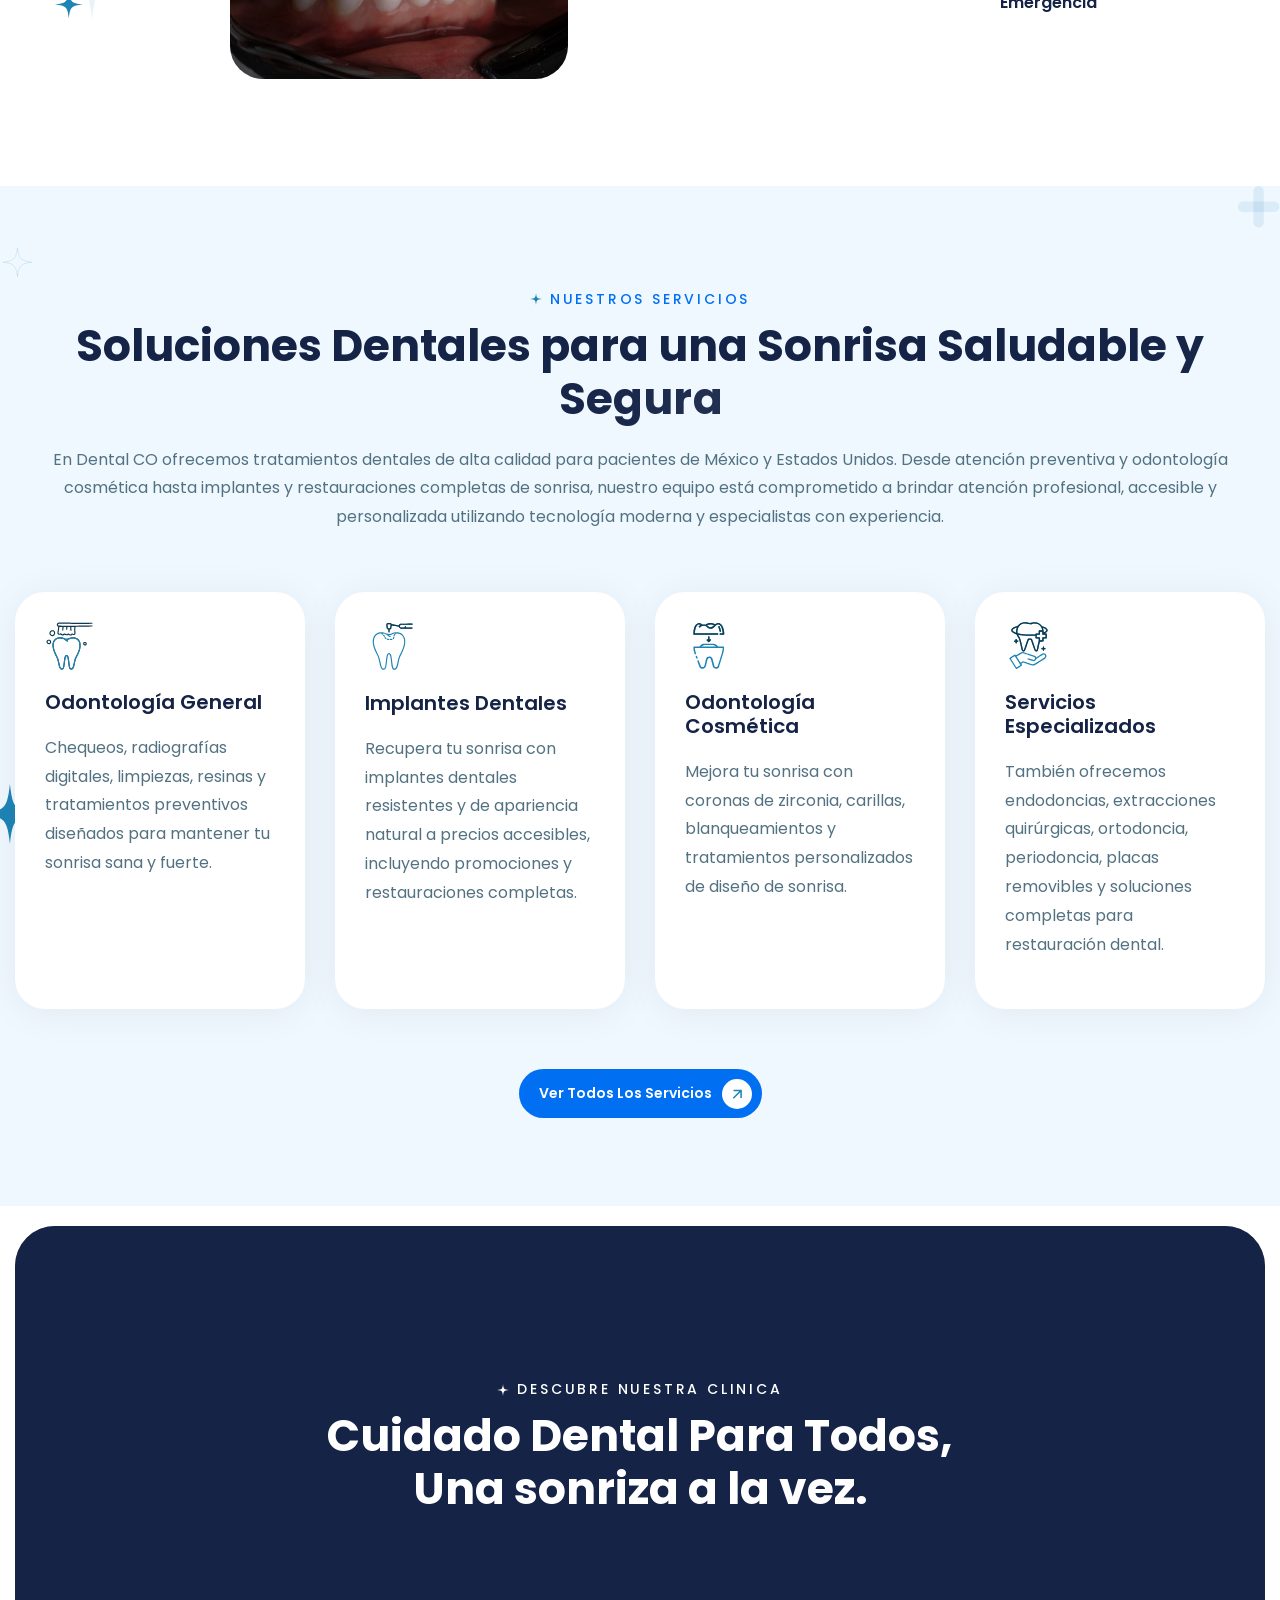
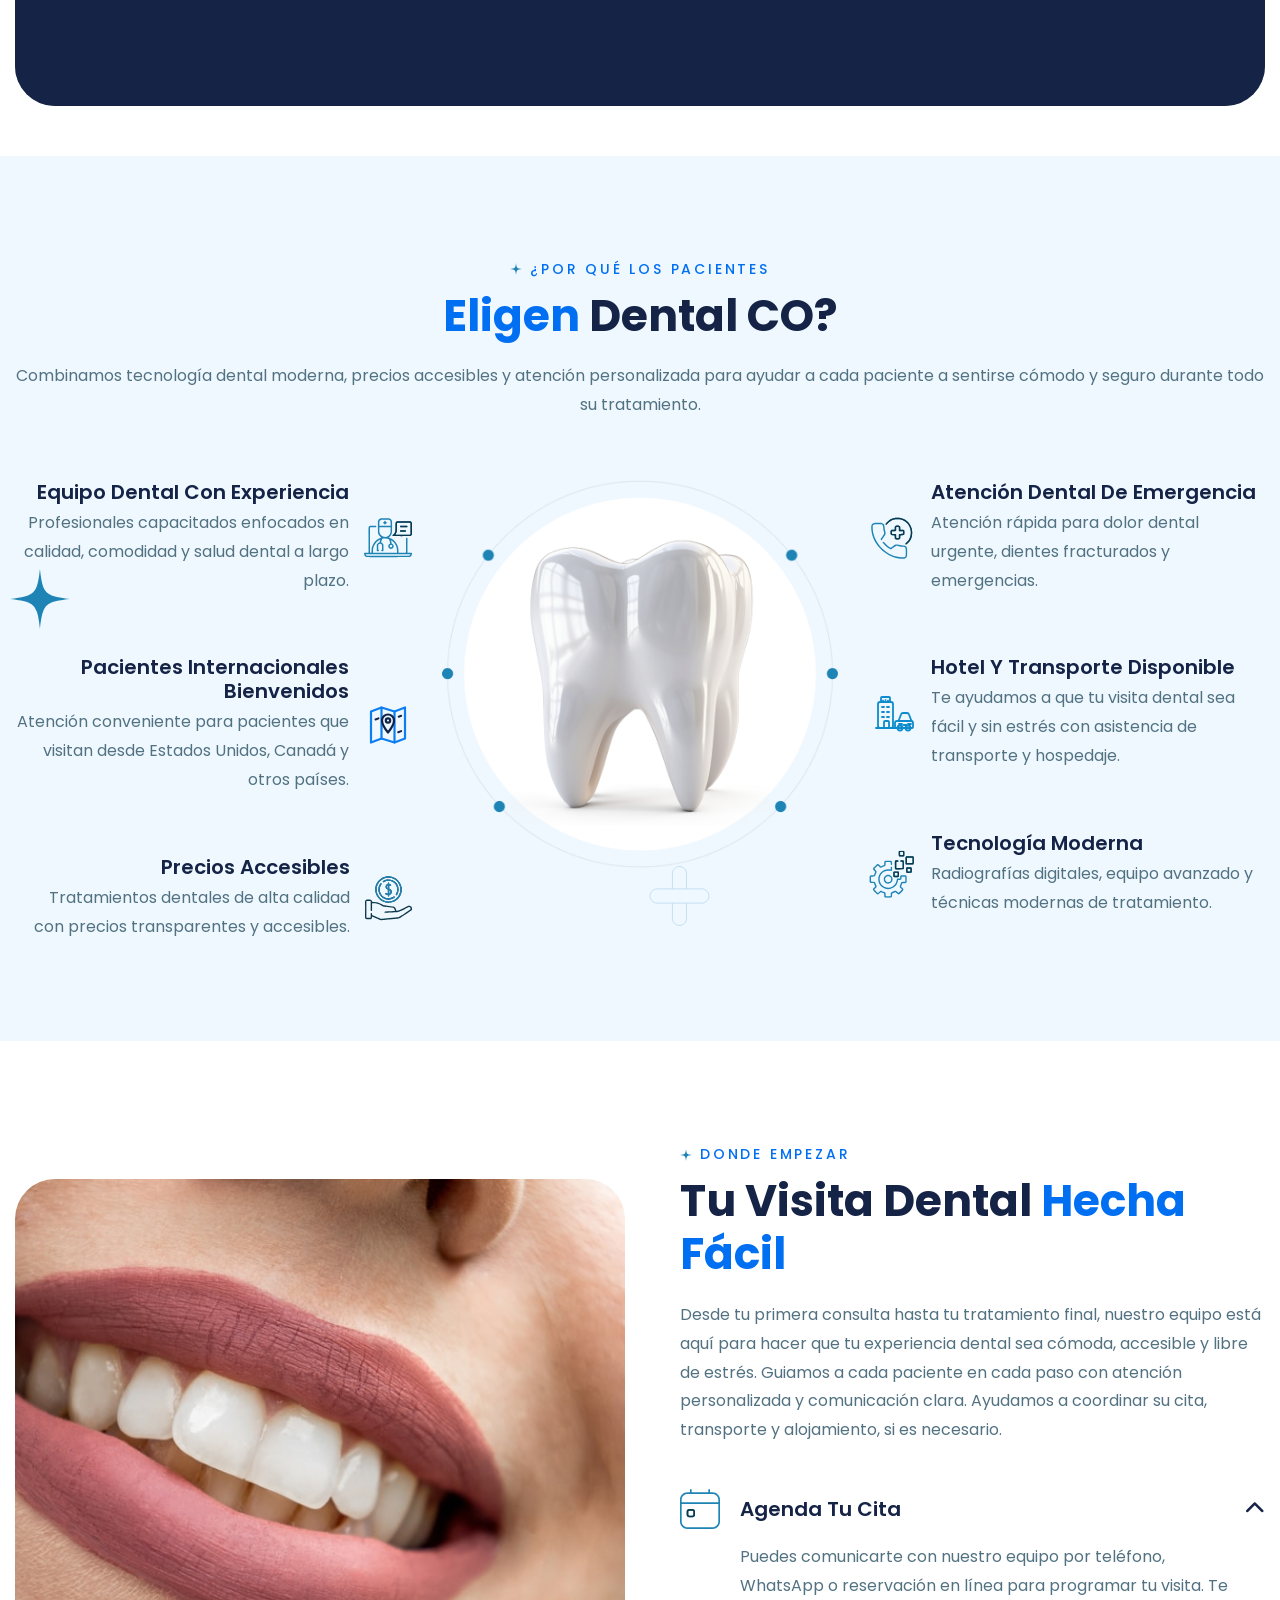
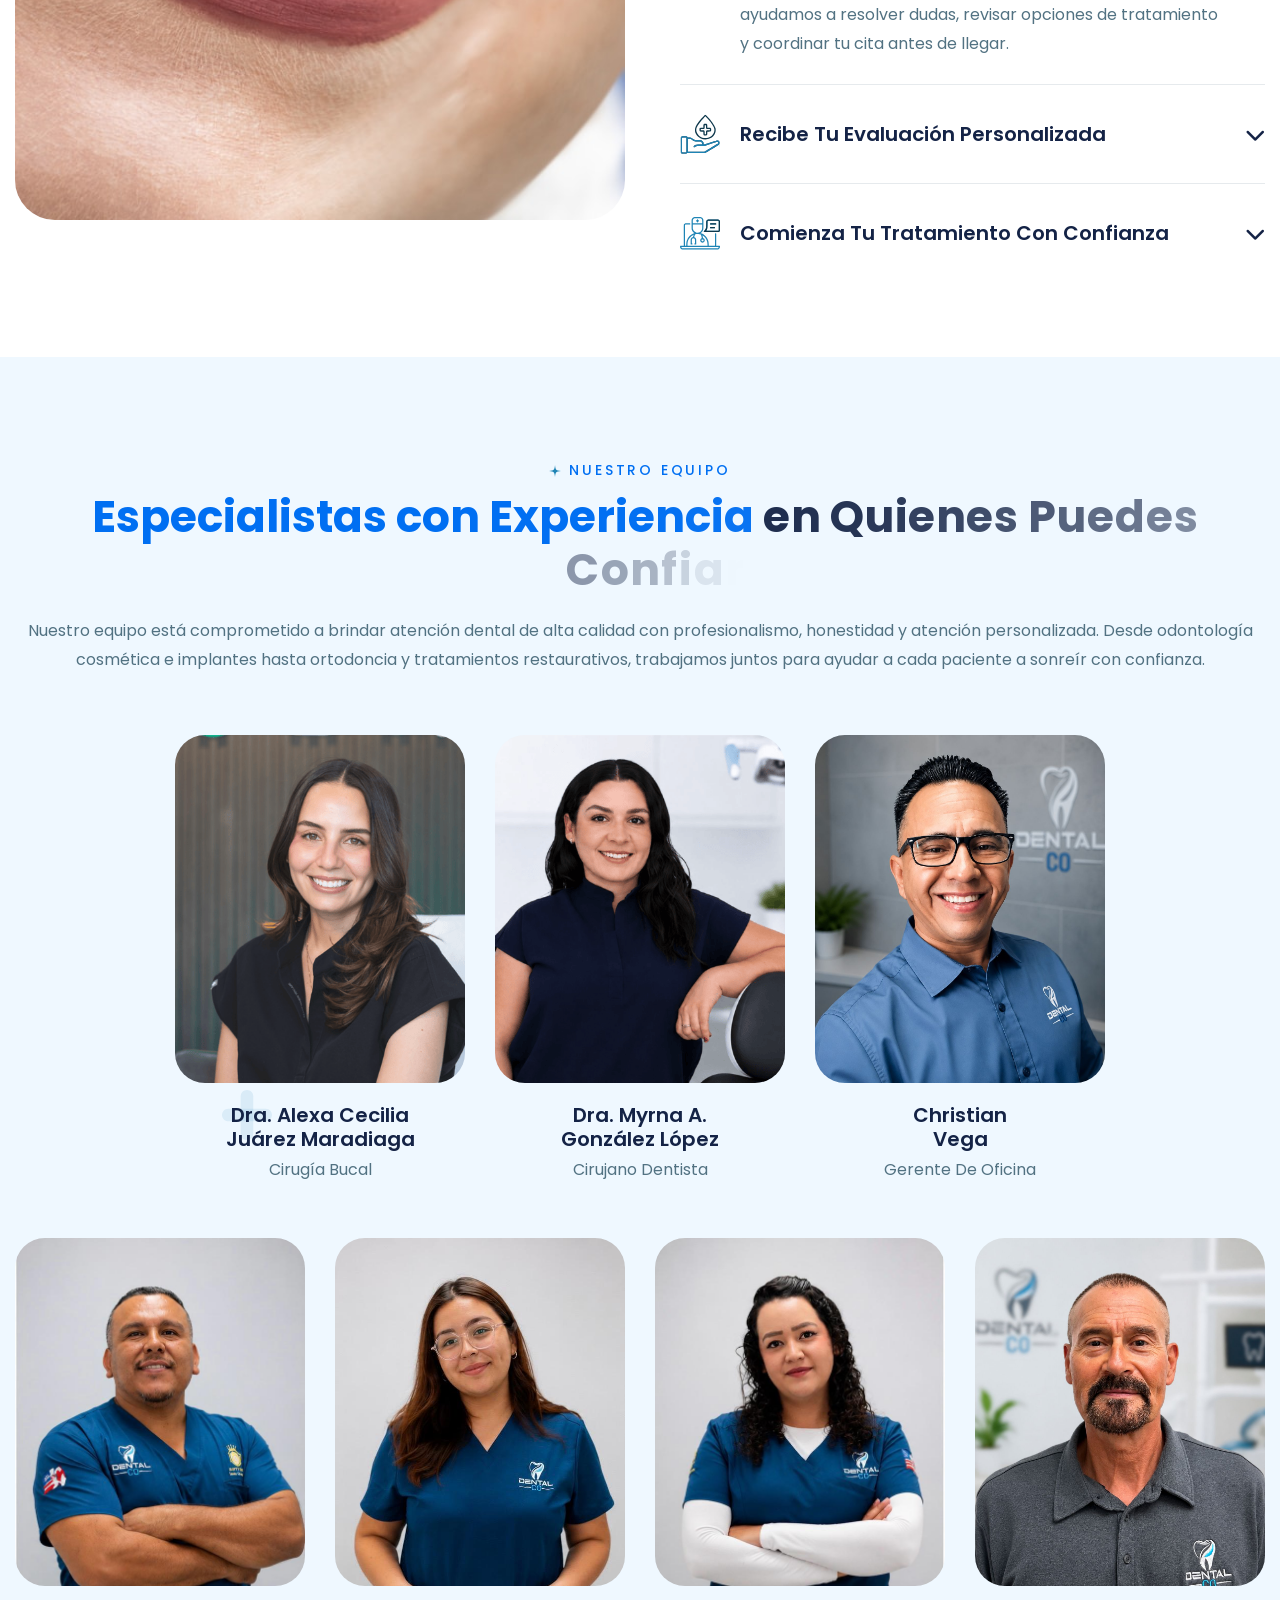
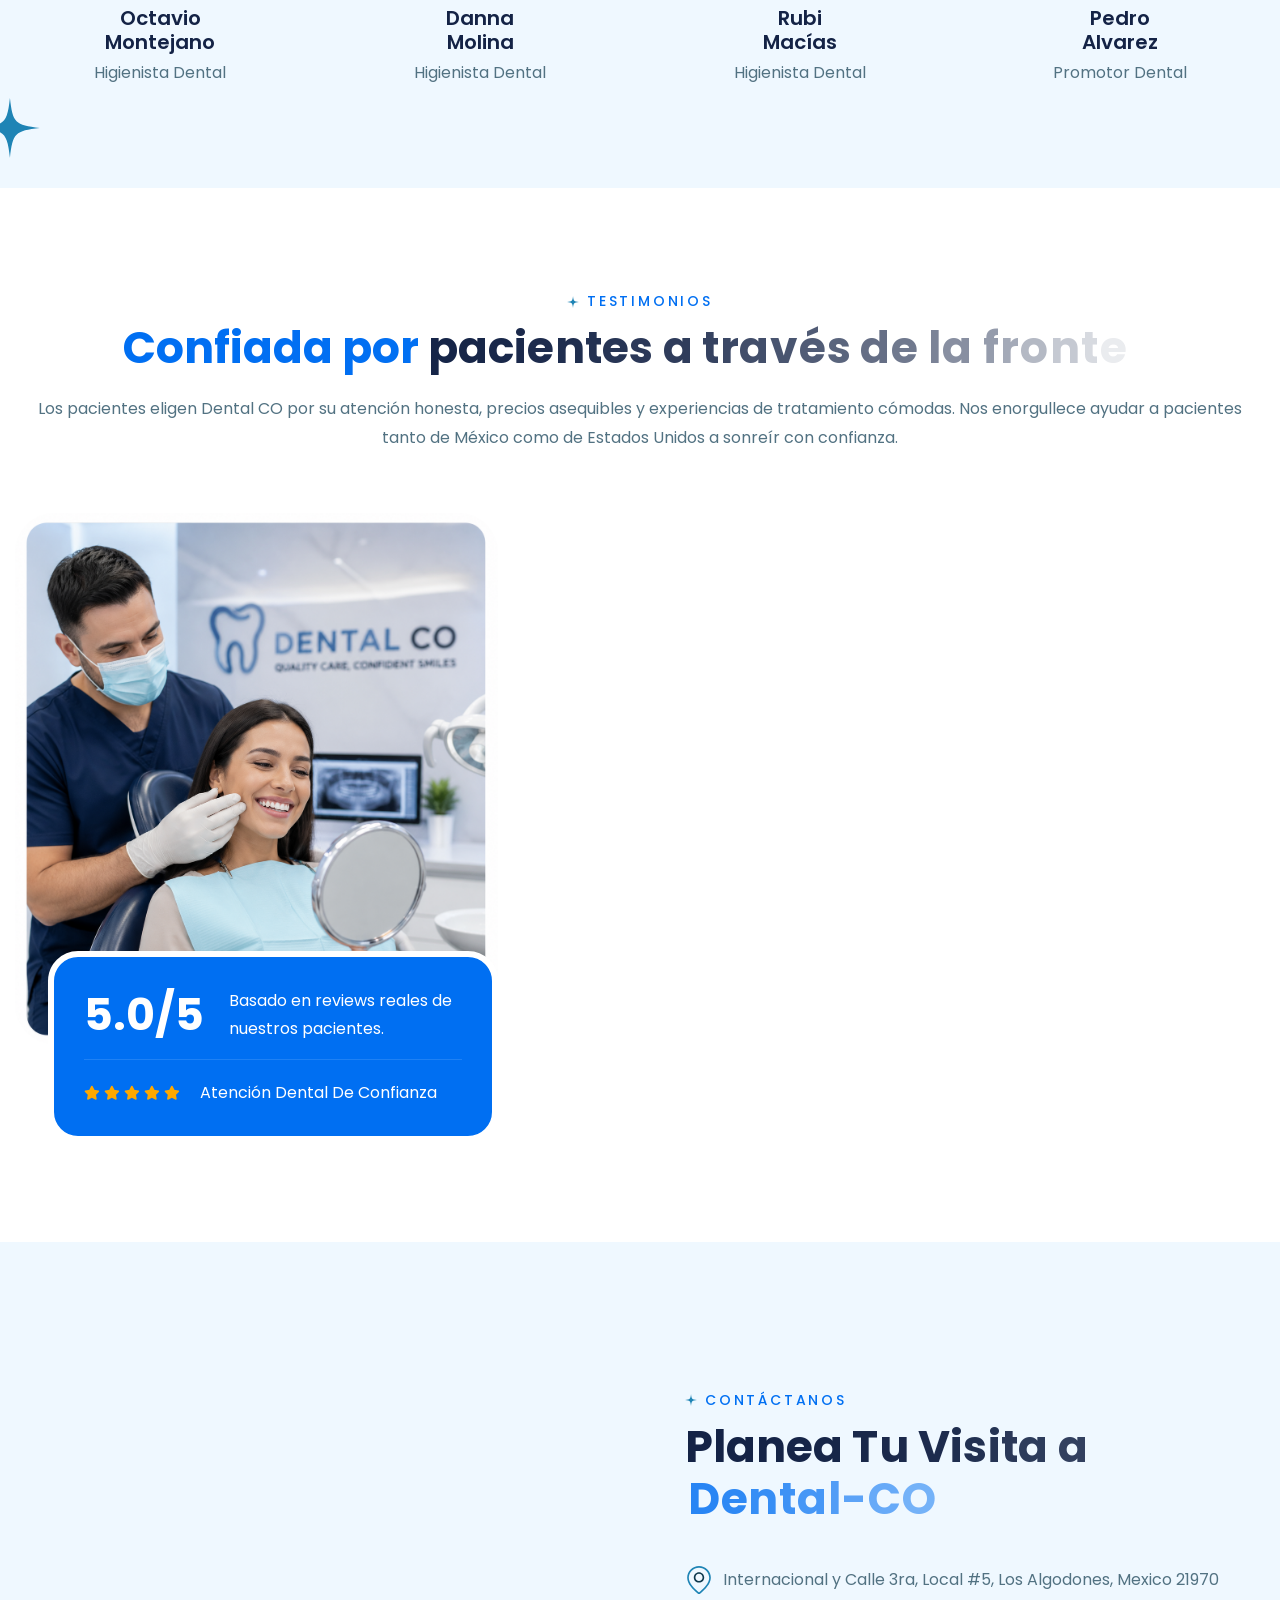
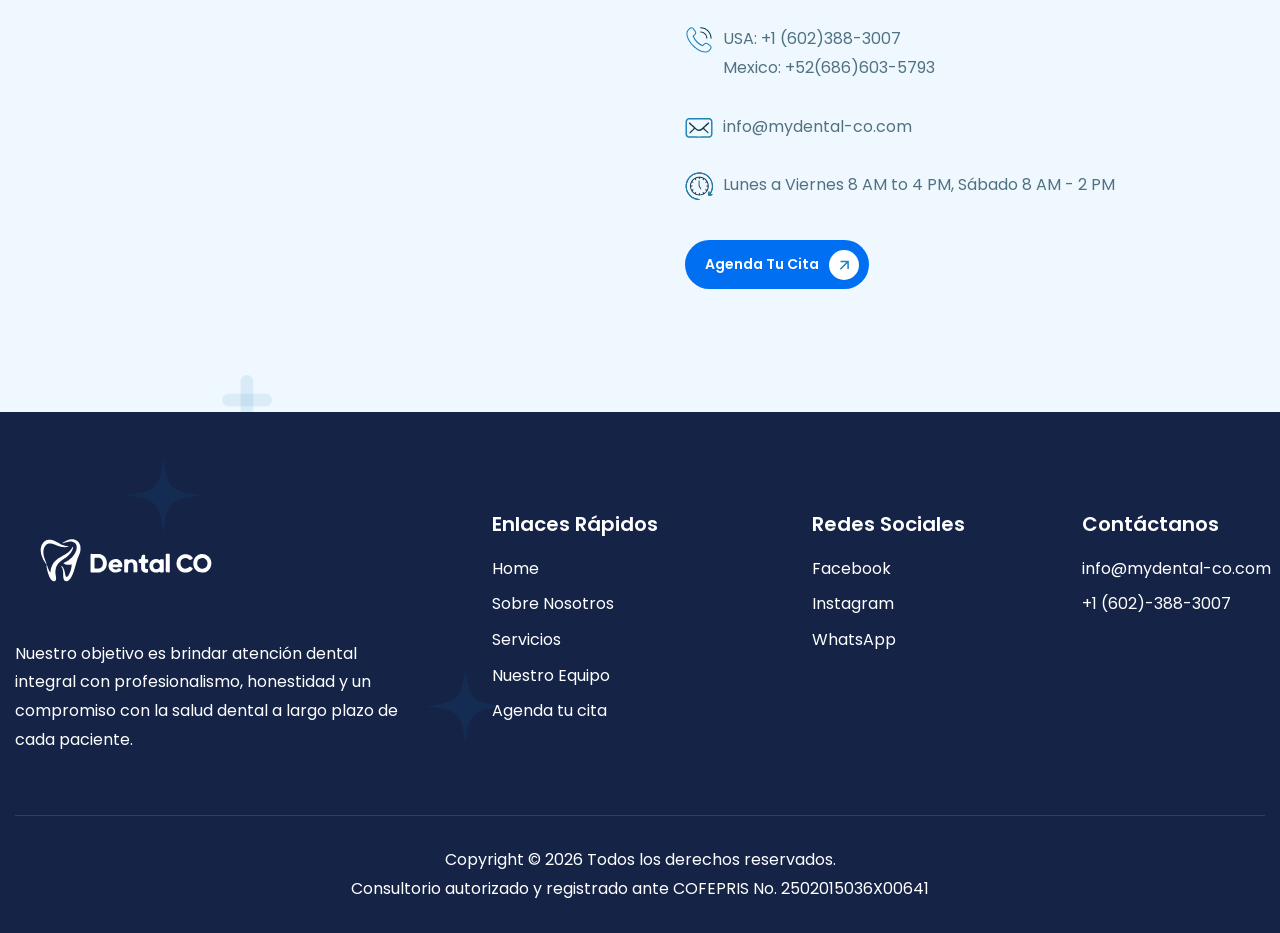
==== commit dcdad7f4: "updated index.html removed mouse cursor" ====
--- a/es/index.html
+++ b/es/index.html
@@ -67,7 +67,7 @@
     <!-- Magnific Popup Core Css File -->
     <link rel="stylesheet" href="/css/magnific-popup.css" />
     <!-- Mouse Cursor Css File -->
-    <link rel="stylesheet" href="/css/mousecursor.css" />
+    <!-- <link rel="stylesheet" href="/css/mousecursor.css" /> -->
     <!-- Main Custom Css -->
     <link href="/css/custom.css" rel="stylesheet" media="screen" />
 
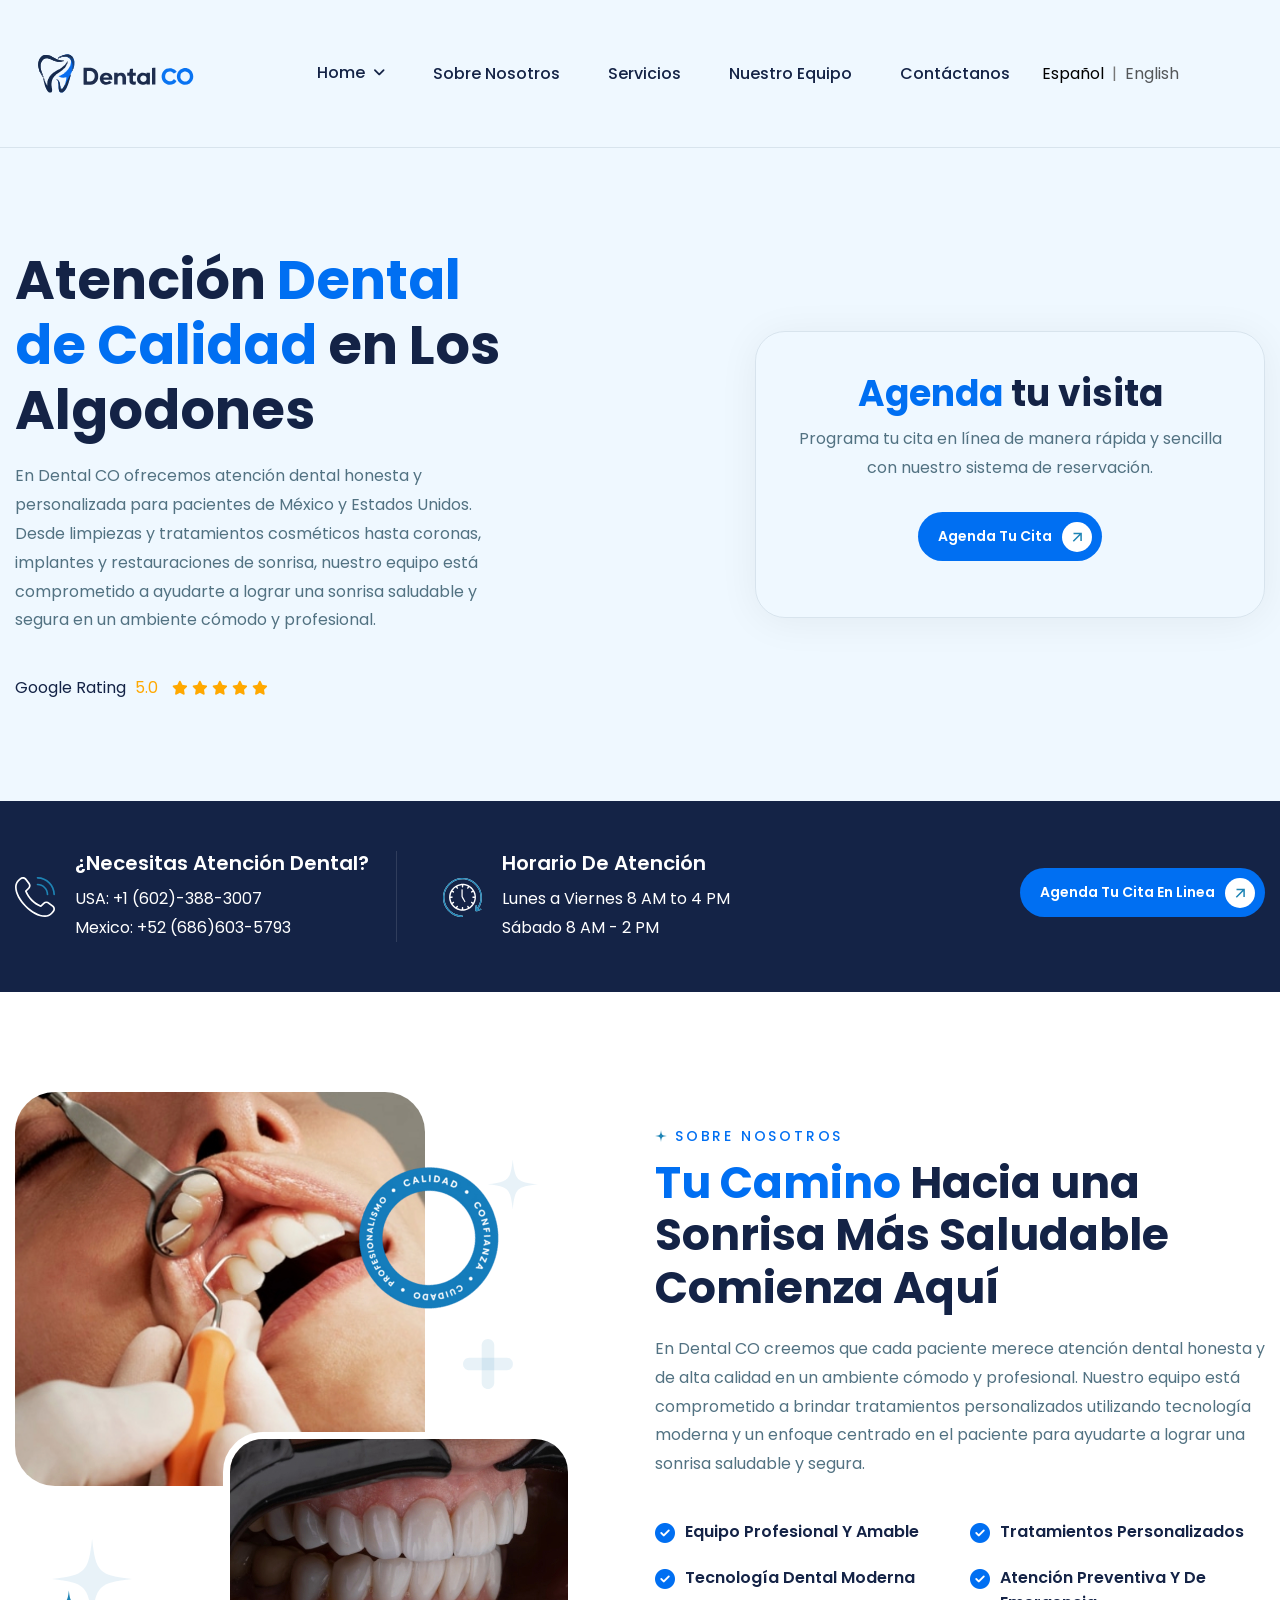
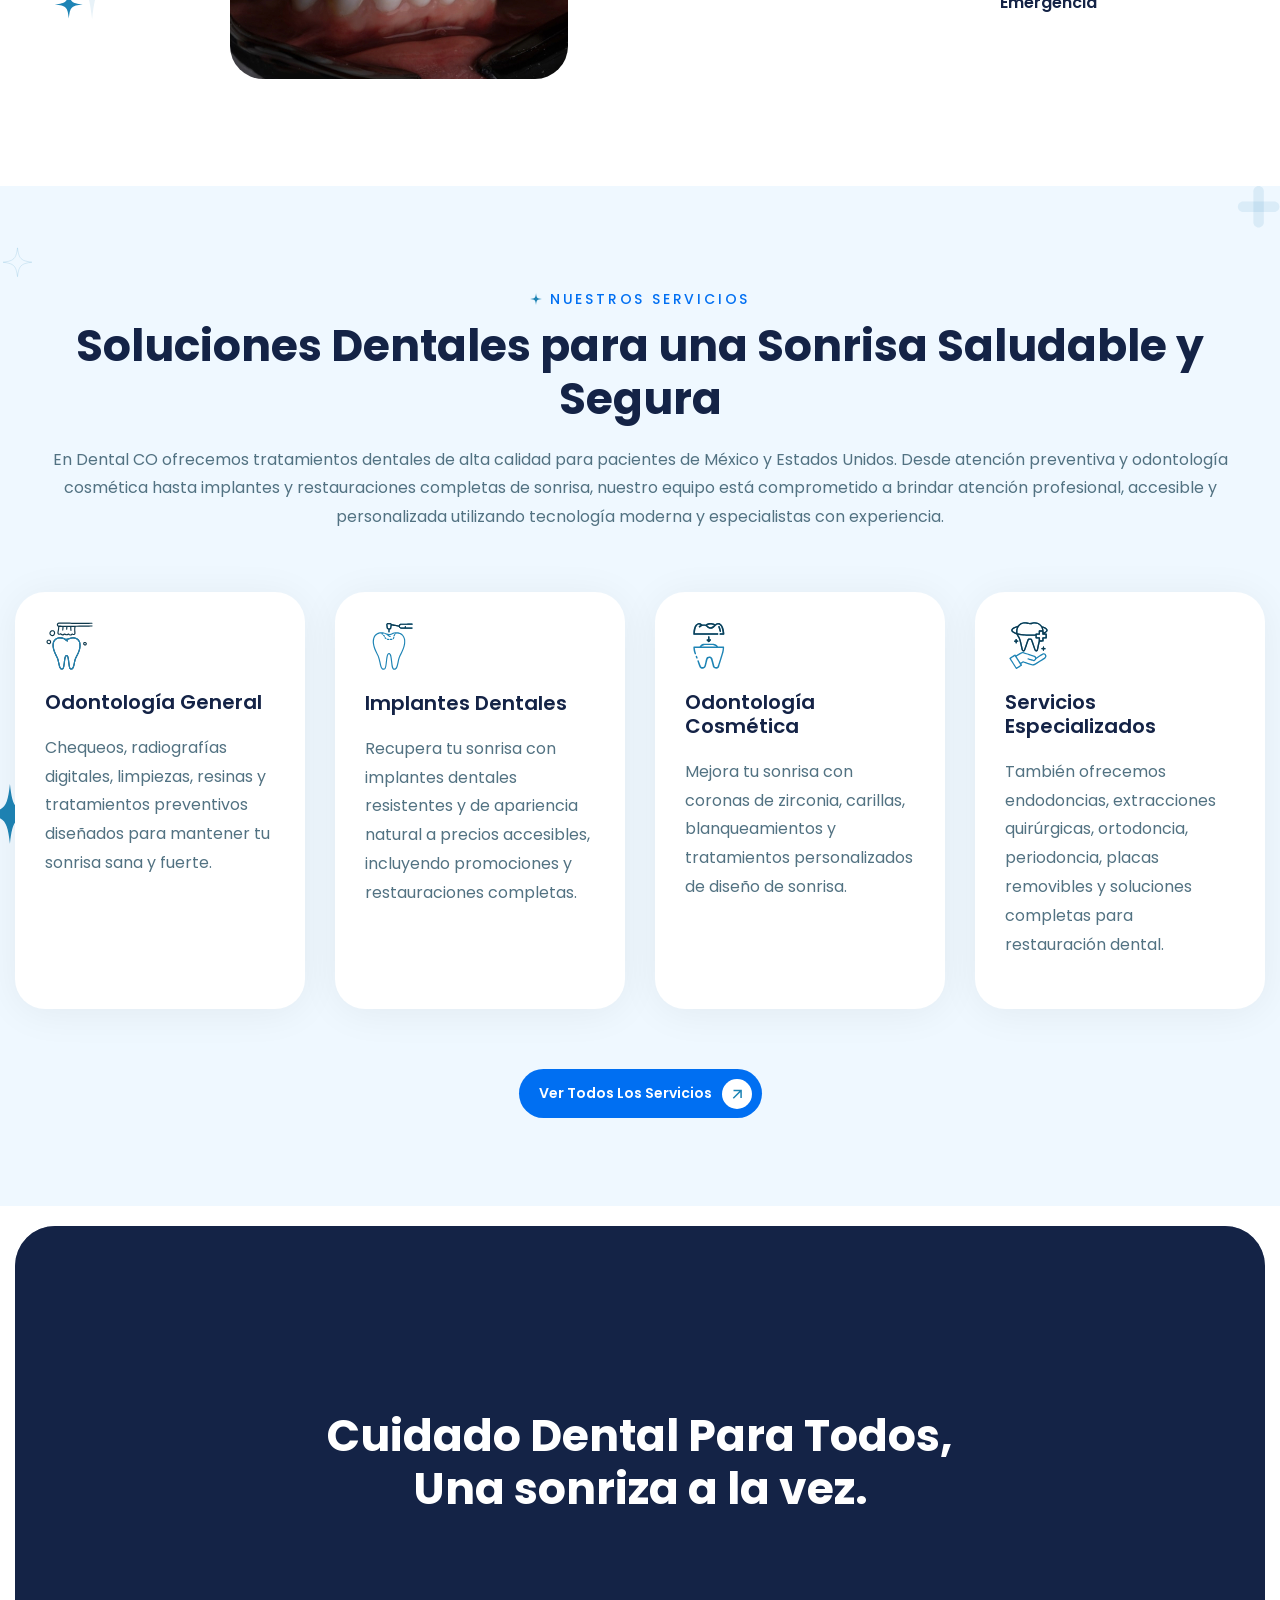
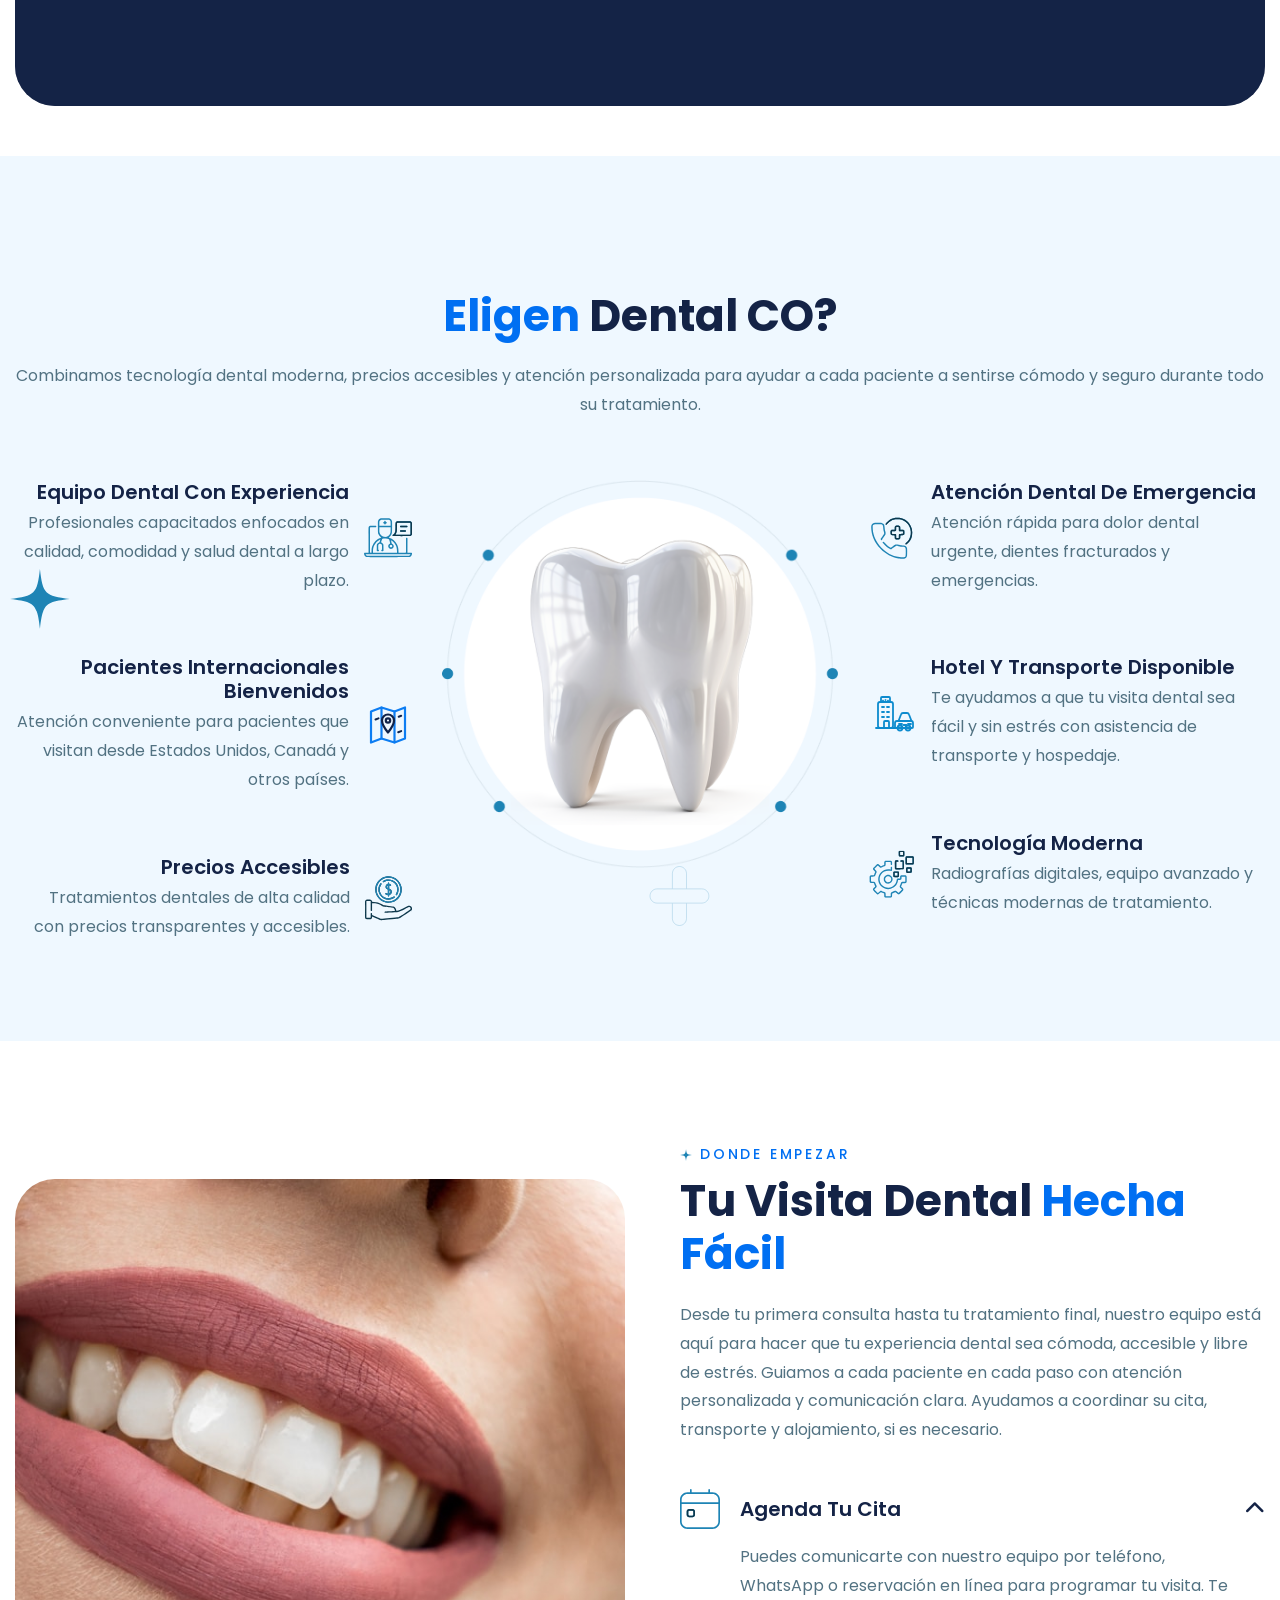
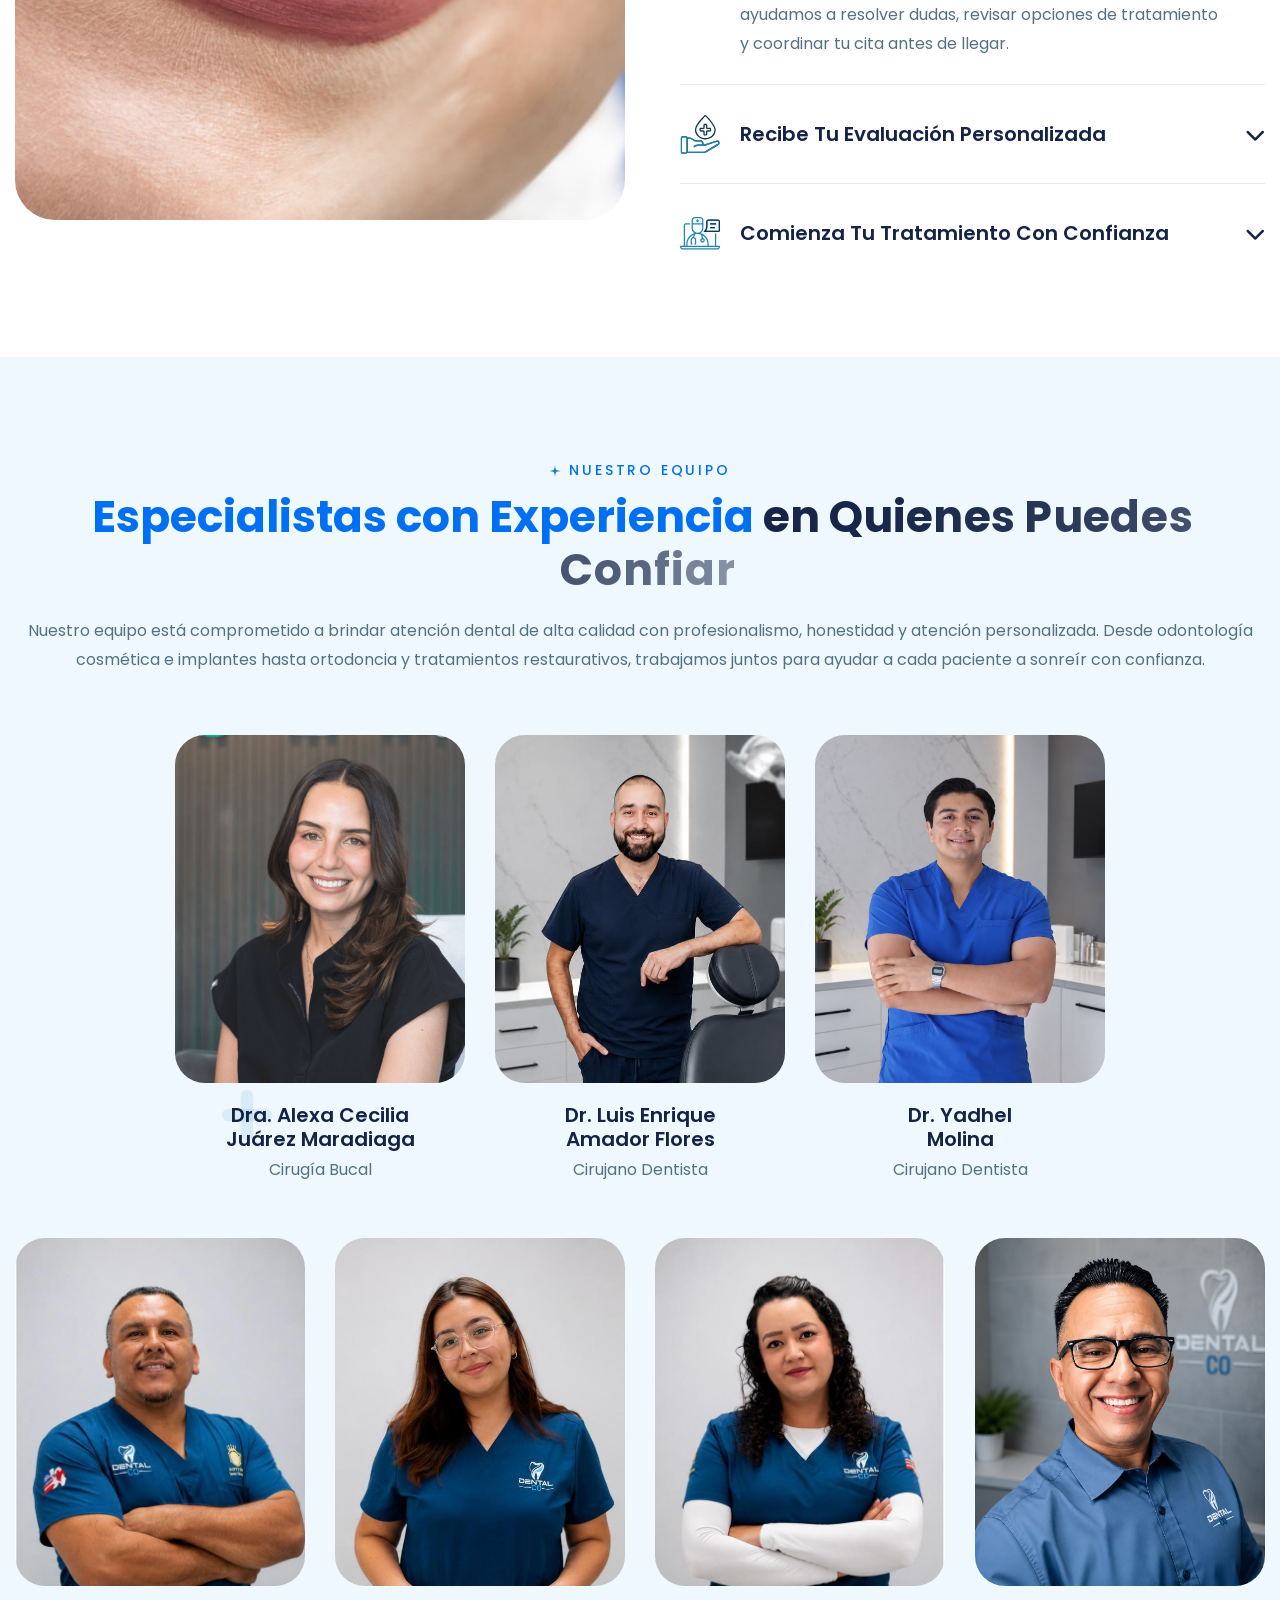
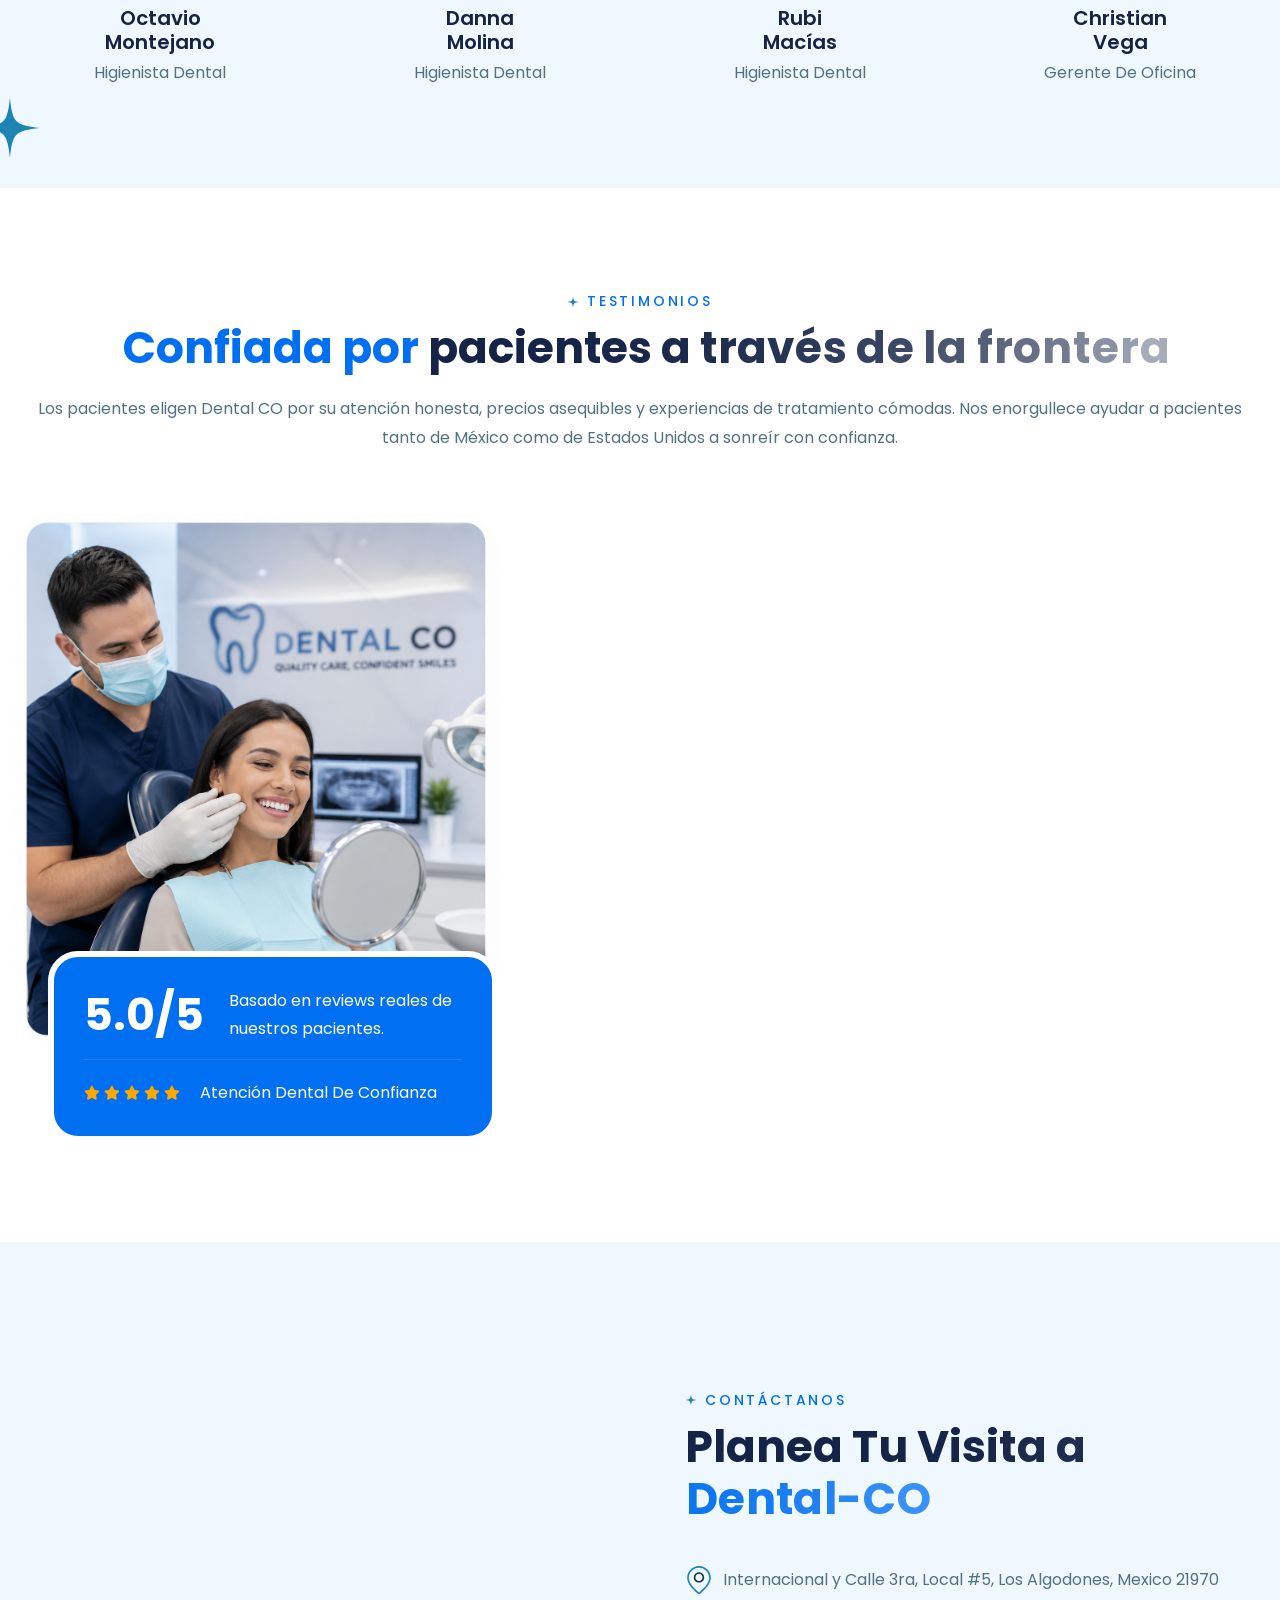
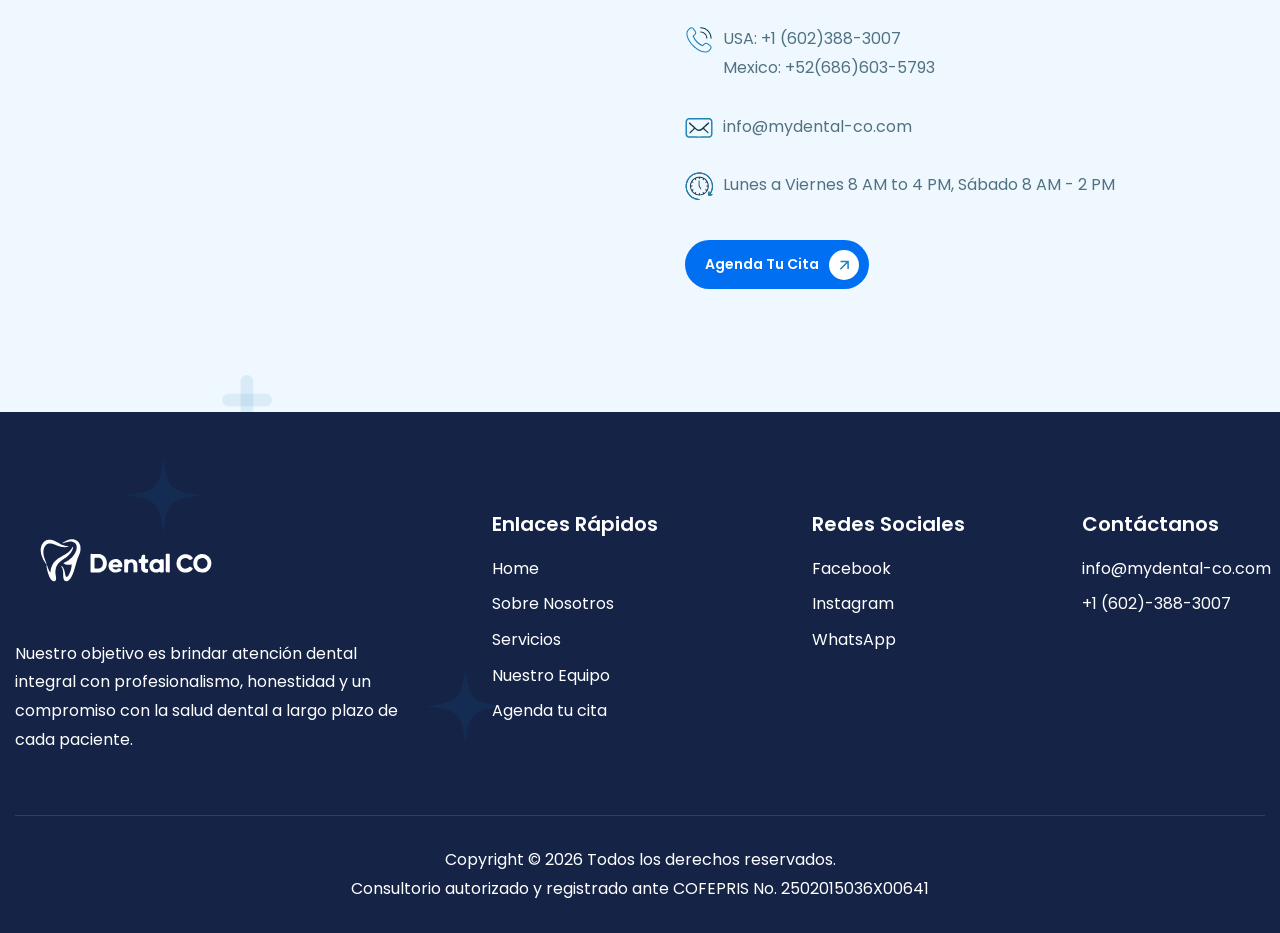
==== commit 043ad4f0: "updated index.html Updated doctors, removed Pedro and added two new dentist" ====
--- a/es/index.html
+++ b/es/index.html
@@ -1035,8 +1035,8 @@
               <div class="team-image">
                 <figure class="image-anime">
                   <img
-                    src="/images/new_img/Myrna_gonzalez.png"
-                    alt="Dra. Myrna Gonzalez"
+                    src="/images/new_img/Luis_Amador.jpeg"
+                    alt="Dr. Luis Enrique Amador Flores"
                   />
                 </figure>
               </div>
@@ -1045,8 +1045,8 @@
               <!-- Team Content Start -->
               <div class="team-content">
                 <h3>
-                  Dra. Myrna A. <br />
-                  González López
+                  Dr. Luis Enrique <br />
+                  Amador Flores
                 </h3>
                 <p>Cirujano Dentista</p>
               </div>
@@ -1061,8 +1061,8 @@
               <div class="team-image">
                 <figure class="image-anime">
                   <img
-                    src="/images/new_img/Christian_Vega.jpg"
-                    alt="Christian Vega"
+                    src="/images/new_img/Yadhel_Molina.jpeg"
+                    alt="Dr. Yadhel Molina"
                   />
                 </figure>
               </div>
@@ -1071,10 +1071,10 @@
               <!-- Team Content Start -->
               <div class="team-content">
                 <h3>
-                  Christian <br />
-                  Vega
+                  Dr. Yadhel <br />
+                  Molina
                 </h3>
-                <p>Gerente de Oficina</p>
+                <p>Cirujano Dentista</p>
               </div>
               <!-- Team Content End -->
             </div>
@@ -1168,8 +1168,8 @@
               <div class="team-image">
                 <figure class="image-anime">
                   <img
-                    src="/images/new_img/Pedro_Alvarez.jpeg"
-                    alt="Pedro Alvarez"
+                    src="/images/new_img/Christian_Vega.jpg"
+                    alt="Christian Vega"
                   />
                 </figure>
               </div>
@@ -1178,10 +1178,10 @@
               <!-- Team Content Start -->
               <div class="team-content">
                 <h3>
-                  Pedro<br />
-                  Alvarez
+                  Christian<br />
+                  Vega
                 </h3>
-                <p>Promotor Dental</p>
+                <p>Gerente de Oficina</p>
               </div>
               <!-- Team Content End -->
             </div>
--- a/css/custom.css
+++ b/css/custom.css
@@ -5466,3 +5466,13 @@
     font-size: 28px;
   }
 }
+
+/* Prevent scrolling beyond page boundaries */
+html,
+body {
+  overscroll-behavior-y: none;
+}
+
+html {
+  overflow-x: clip;
+}
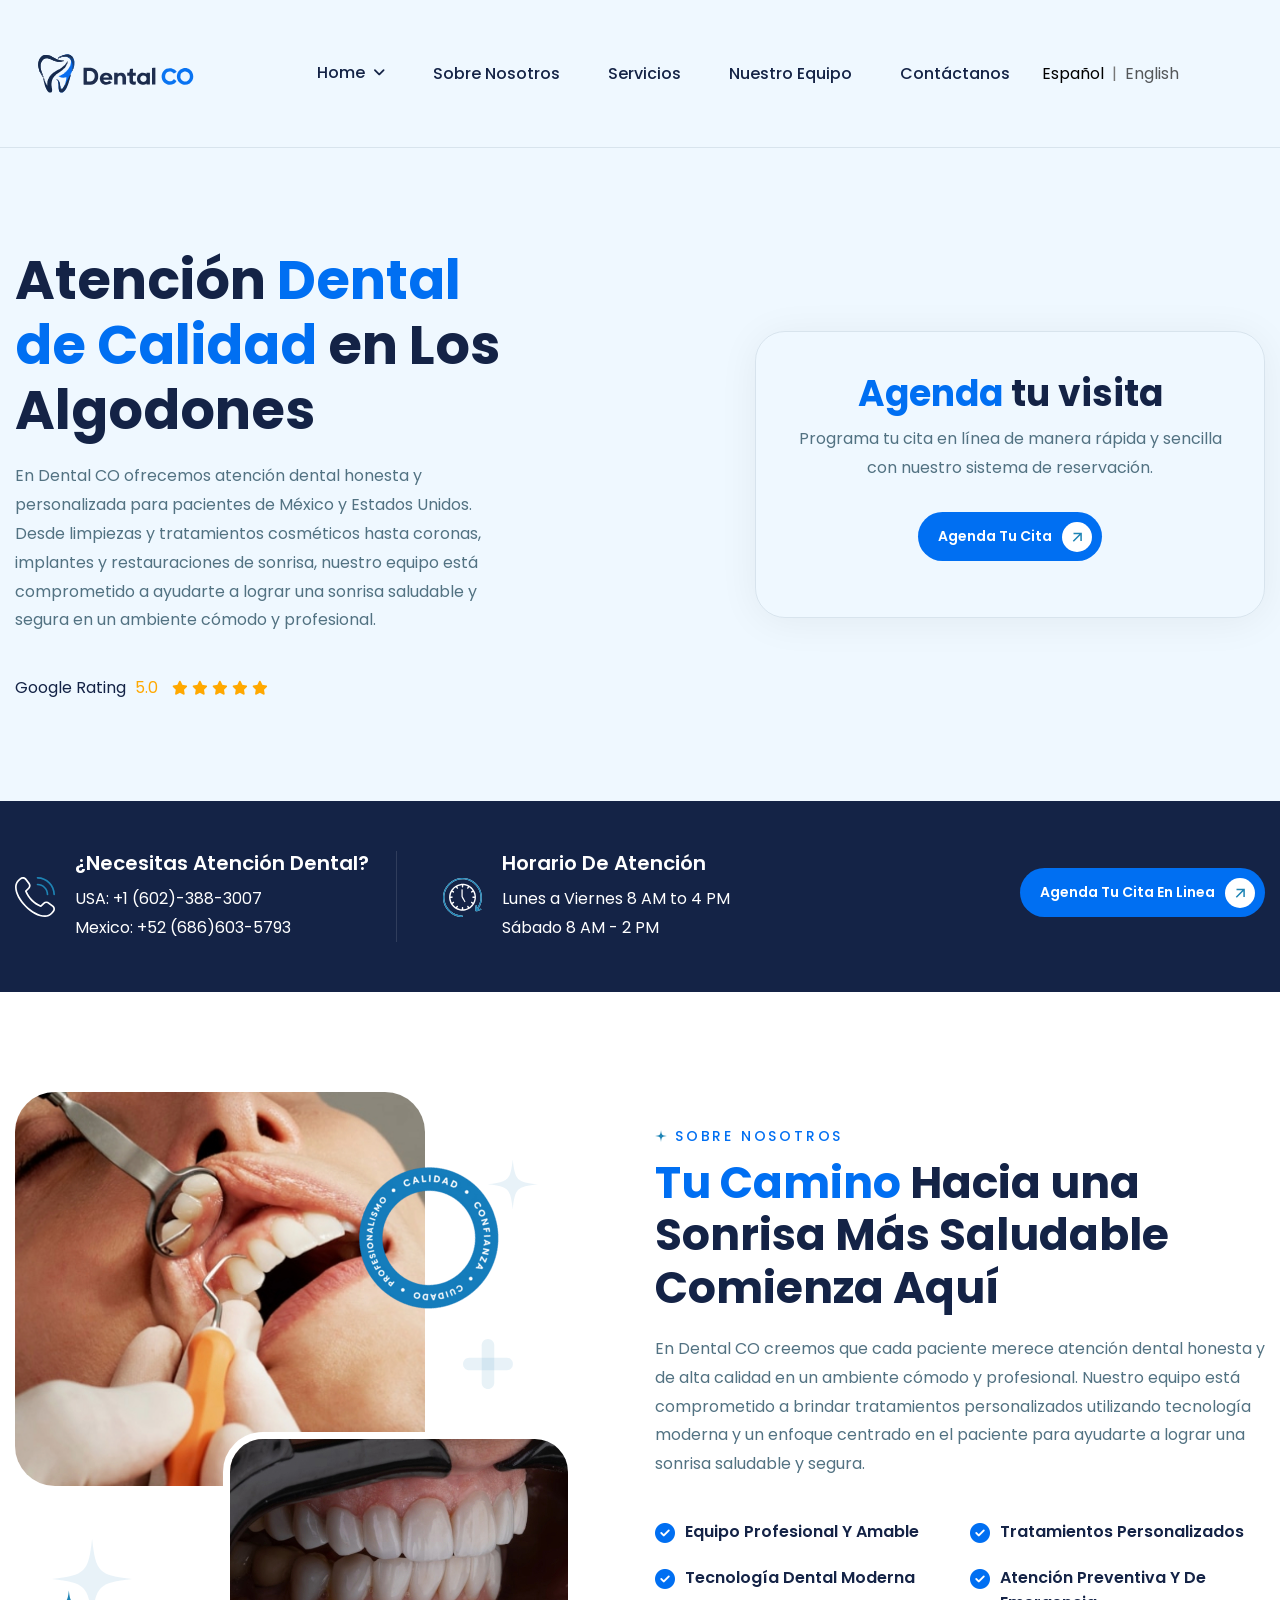
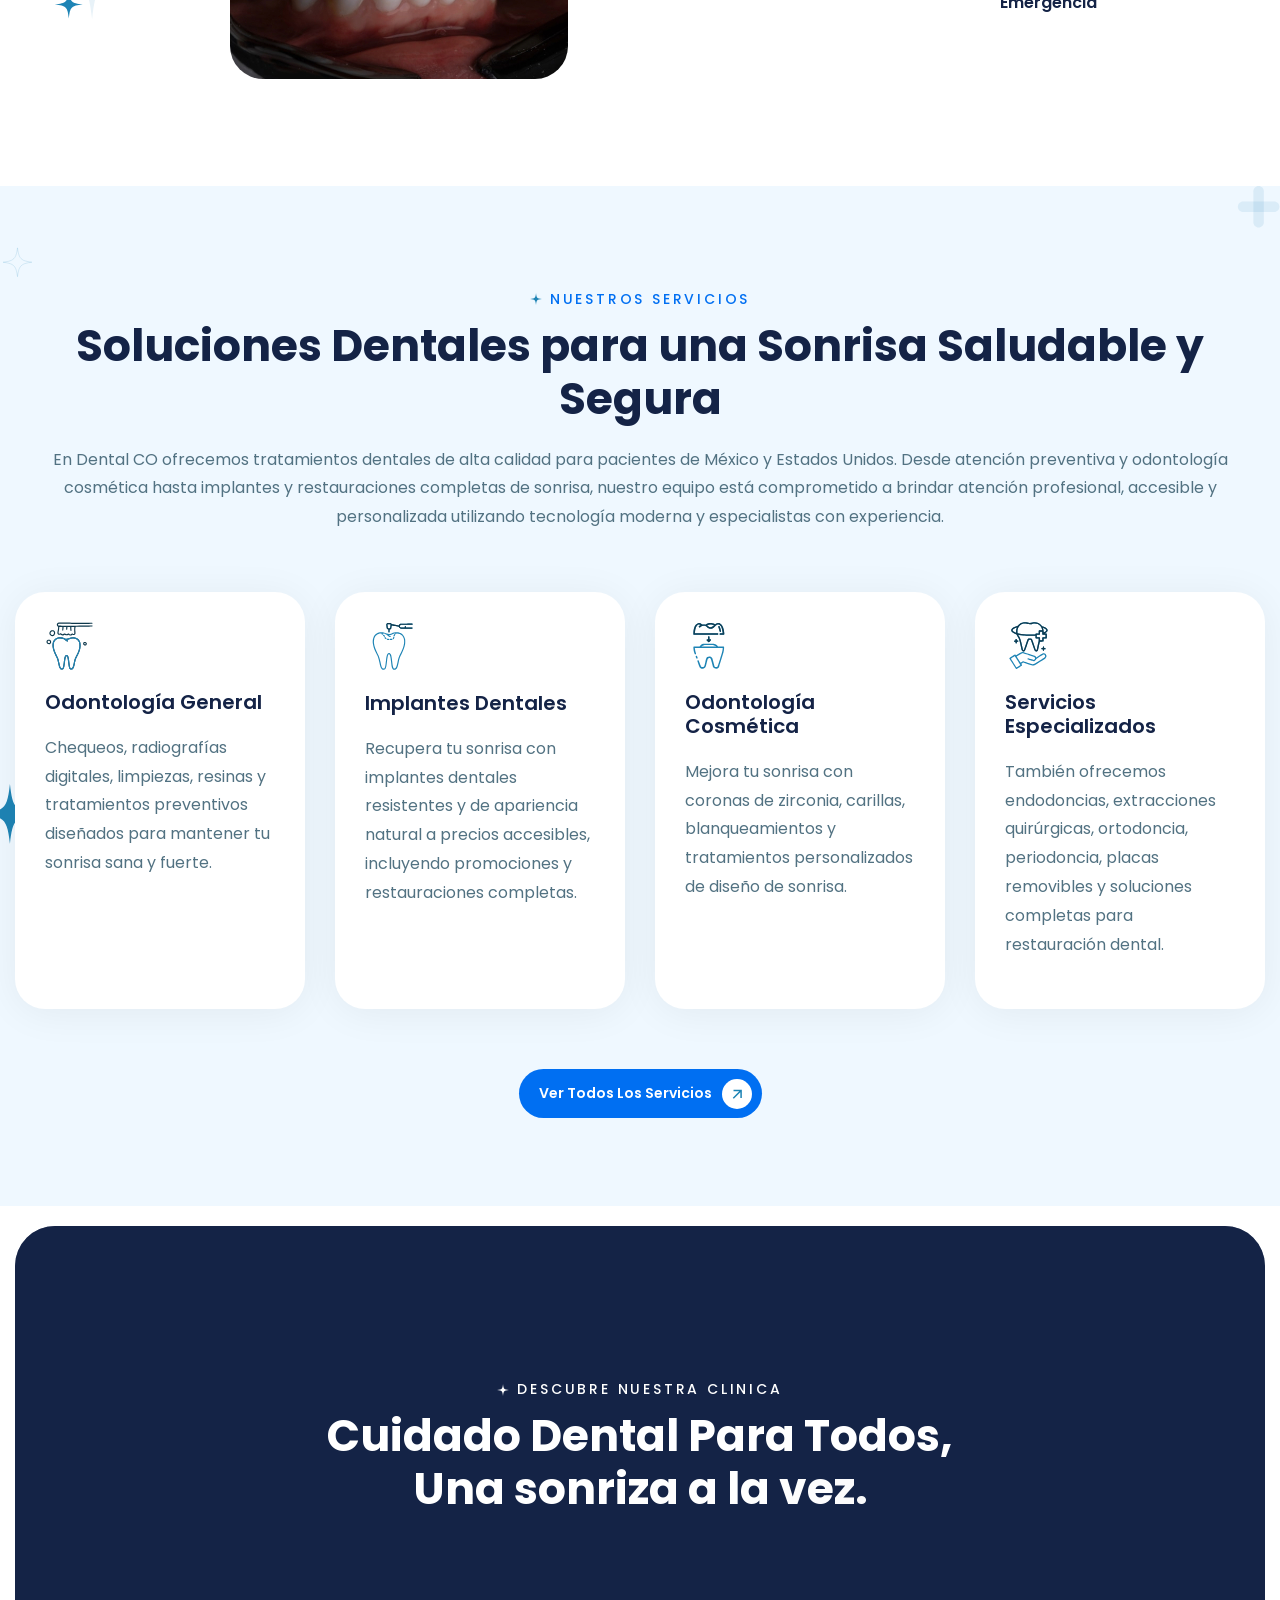
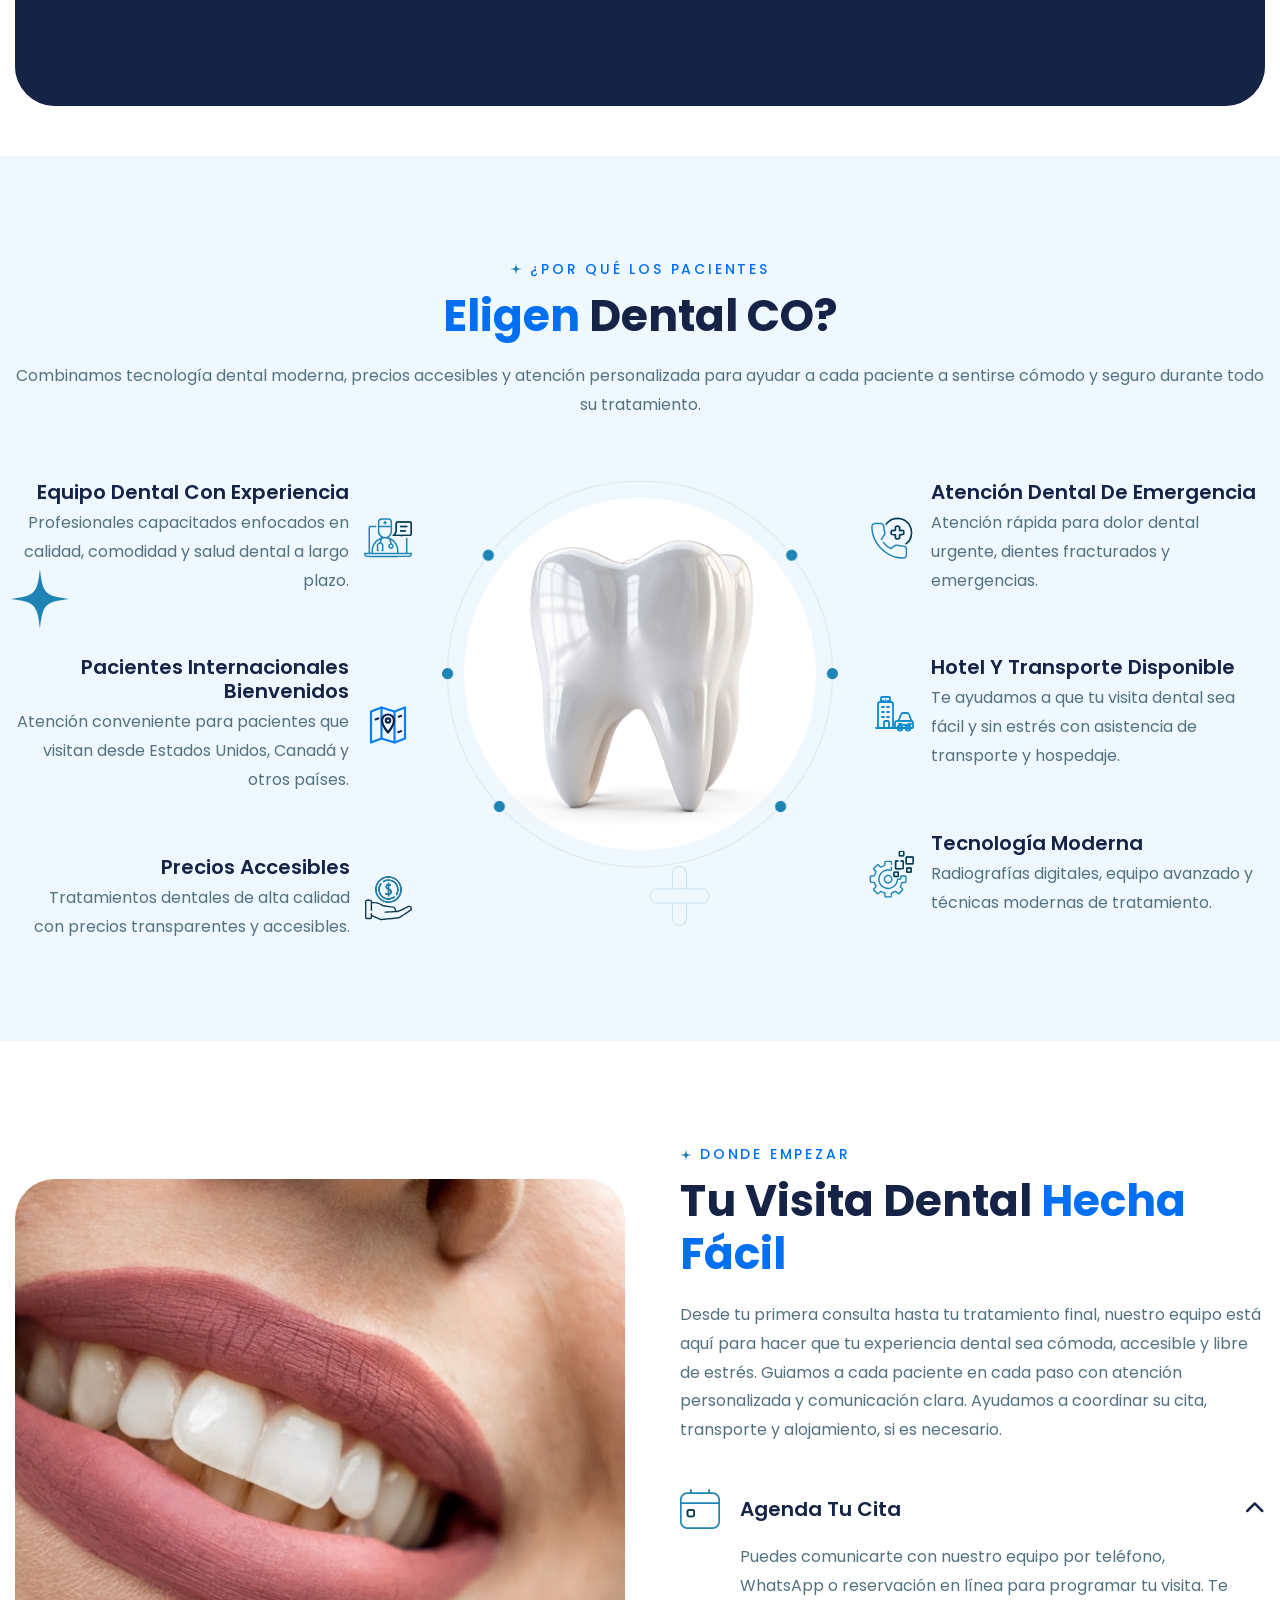
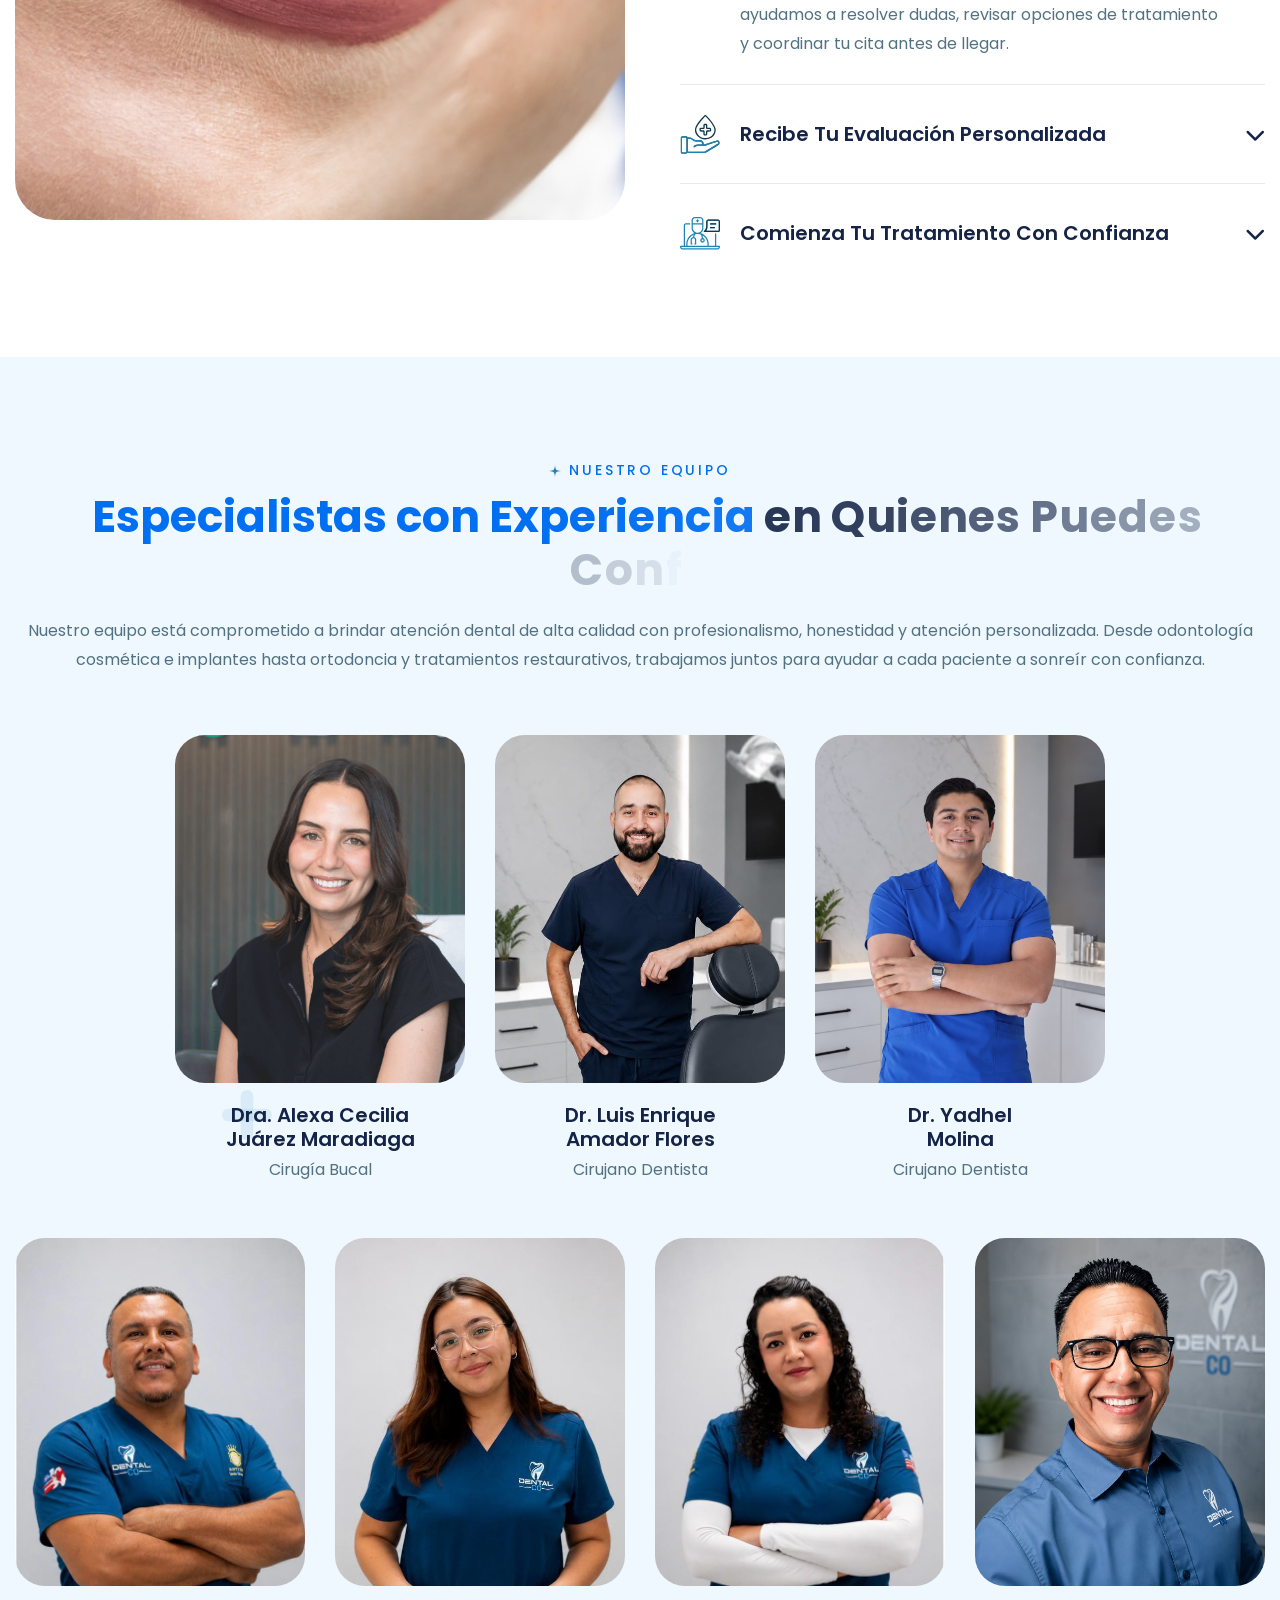
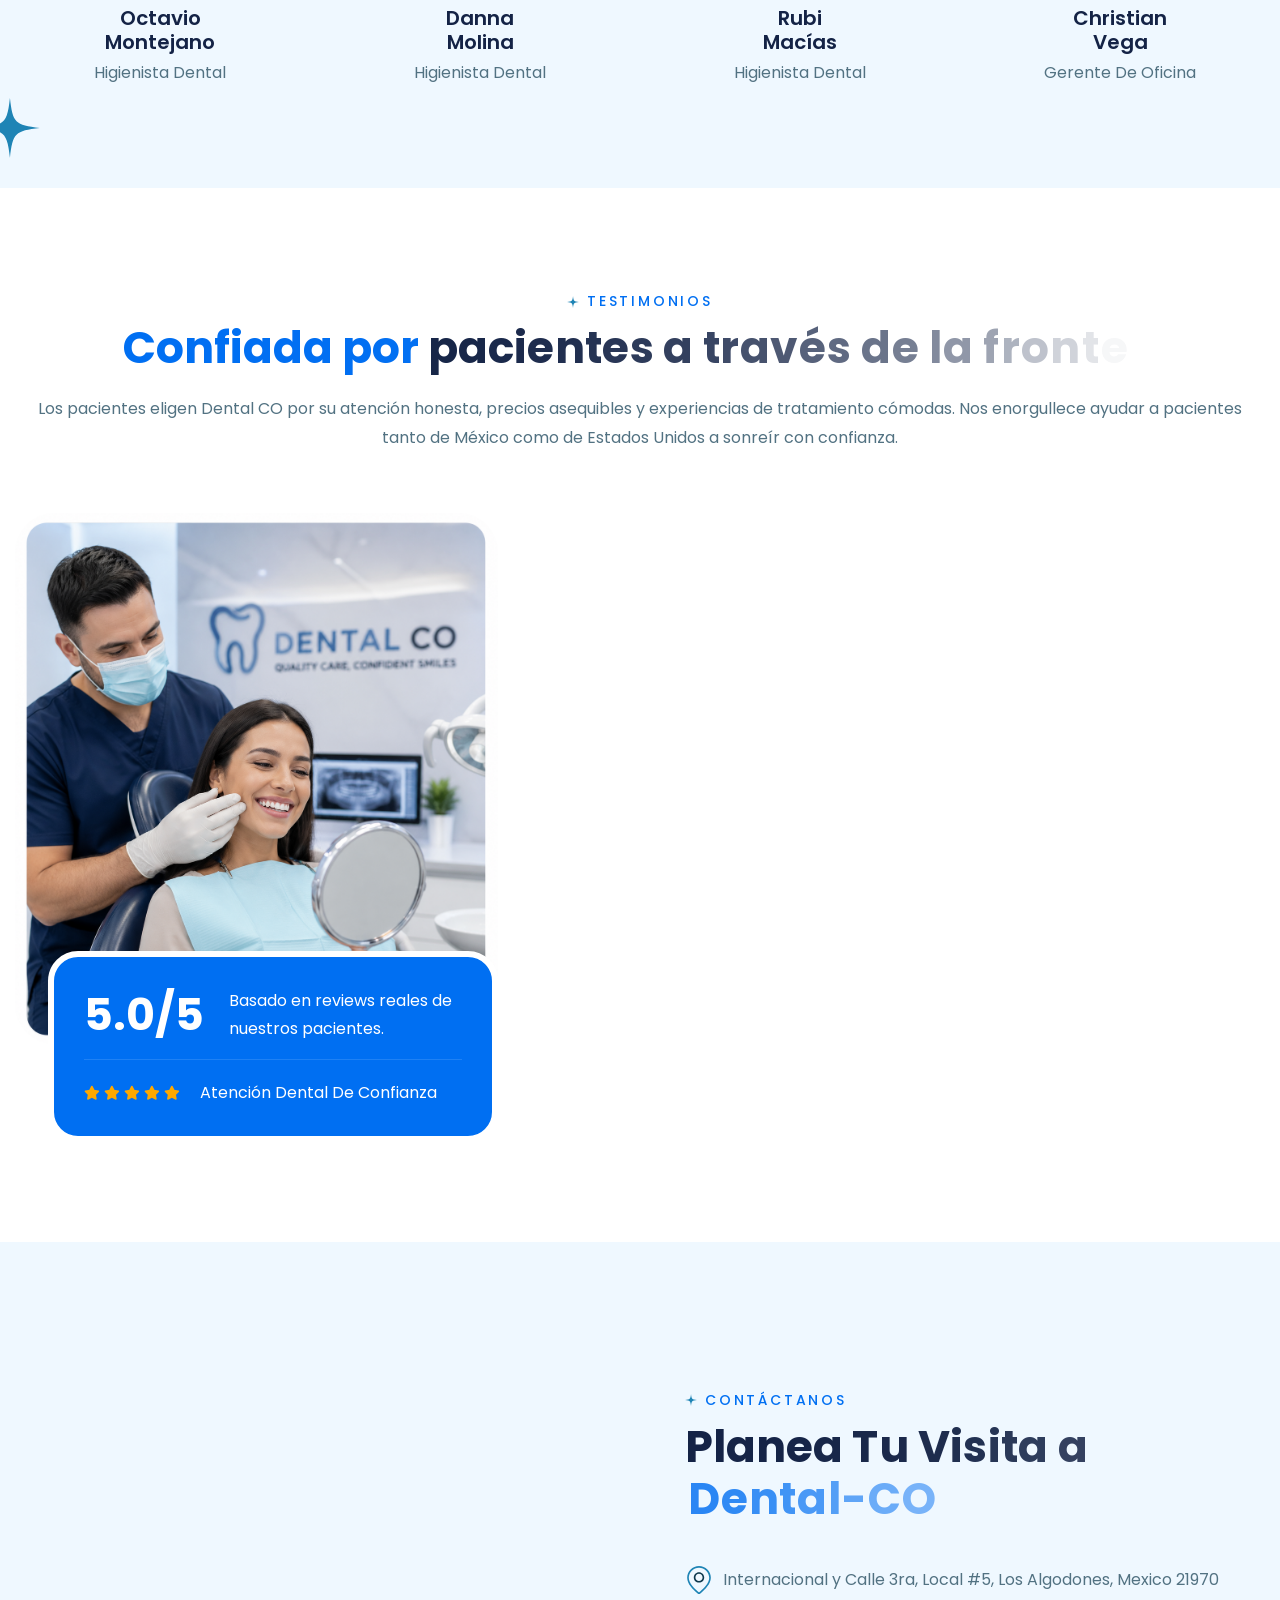
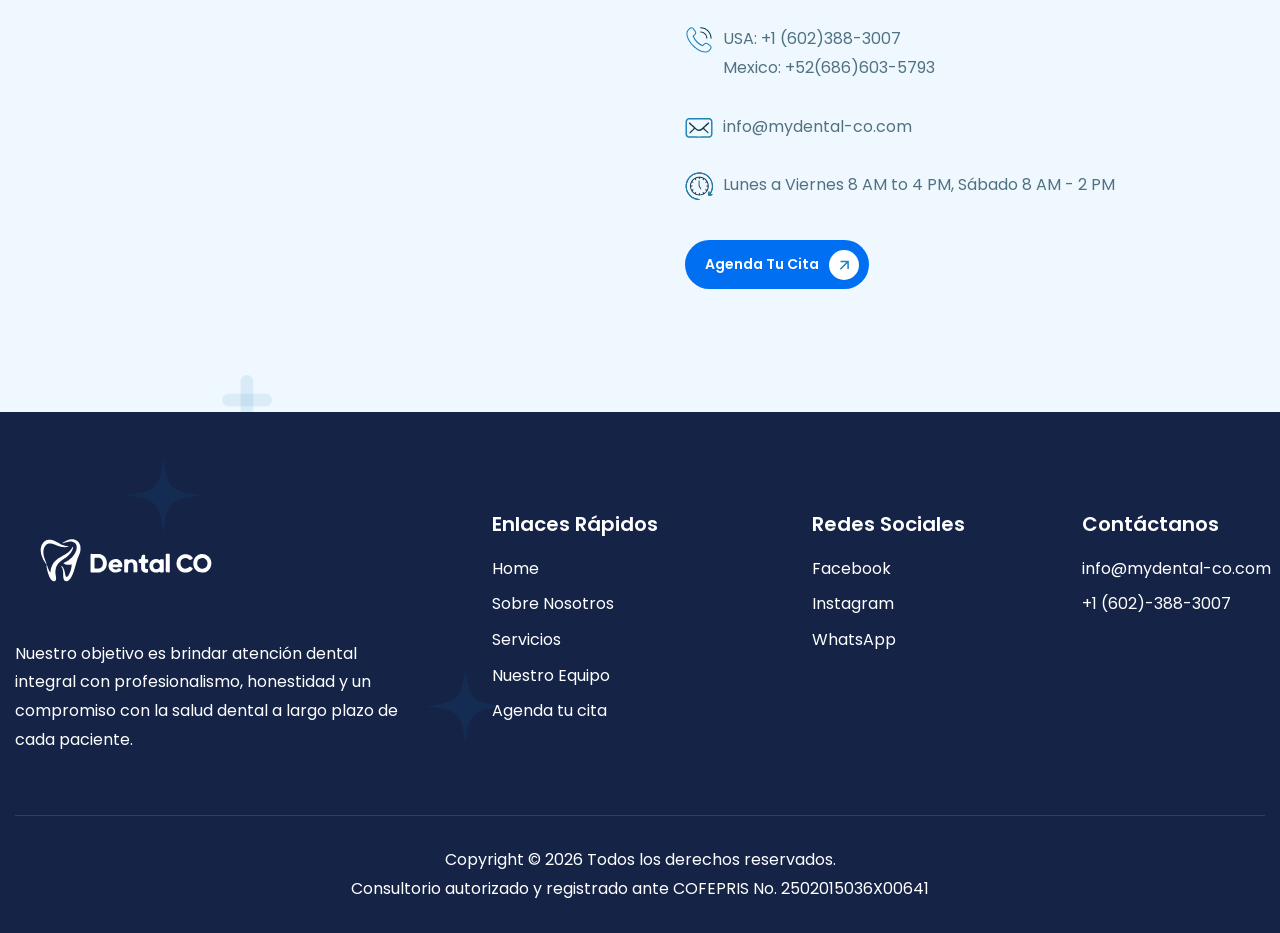
==== commit cb62bd04: "added chatbot" ====
--- a/es/index.html
+++ b/es/index.html
@@ -1558,6 +1558,13 @@
     <script>
       document.getElementById('year').textContent = new Date().getFullYear();
     </script>
+    <!-- Chat Widget -->
+    <script
+      src="https://chimerical-squirrel-70a893.netlify.app/assets/chat/widget.js"
+      data-bot="dental-co"
+      data-chat-mode="managed"
+      defer
+    ></script>
     <!-- Jquery Library File -->
     <script src="/js/jquery-3.7.1.min.js"></script>
     <!-- Bootstrap js file -->
